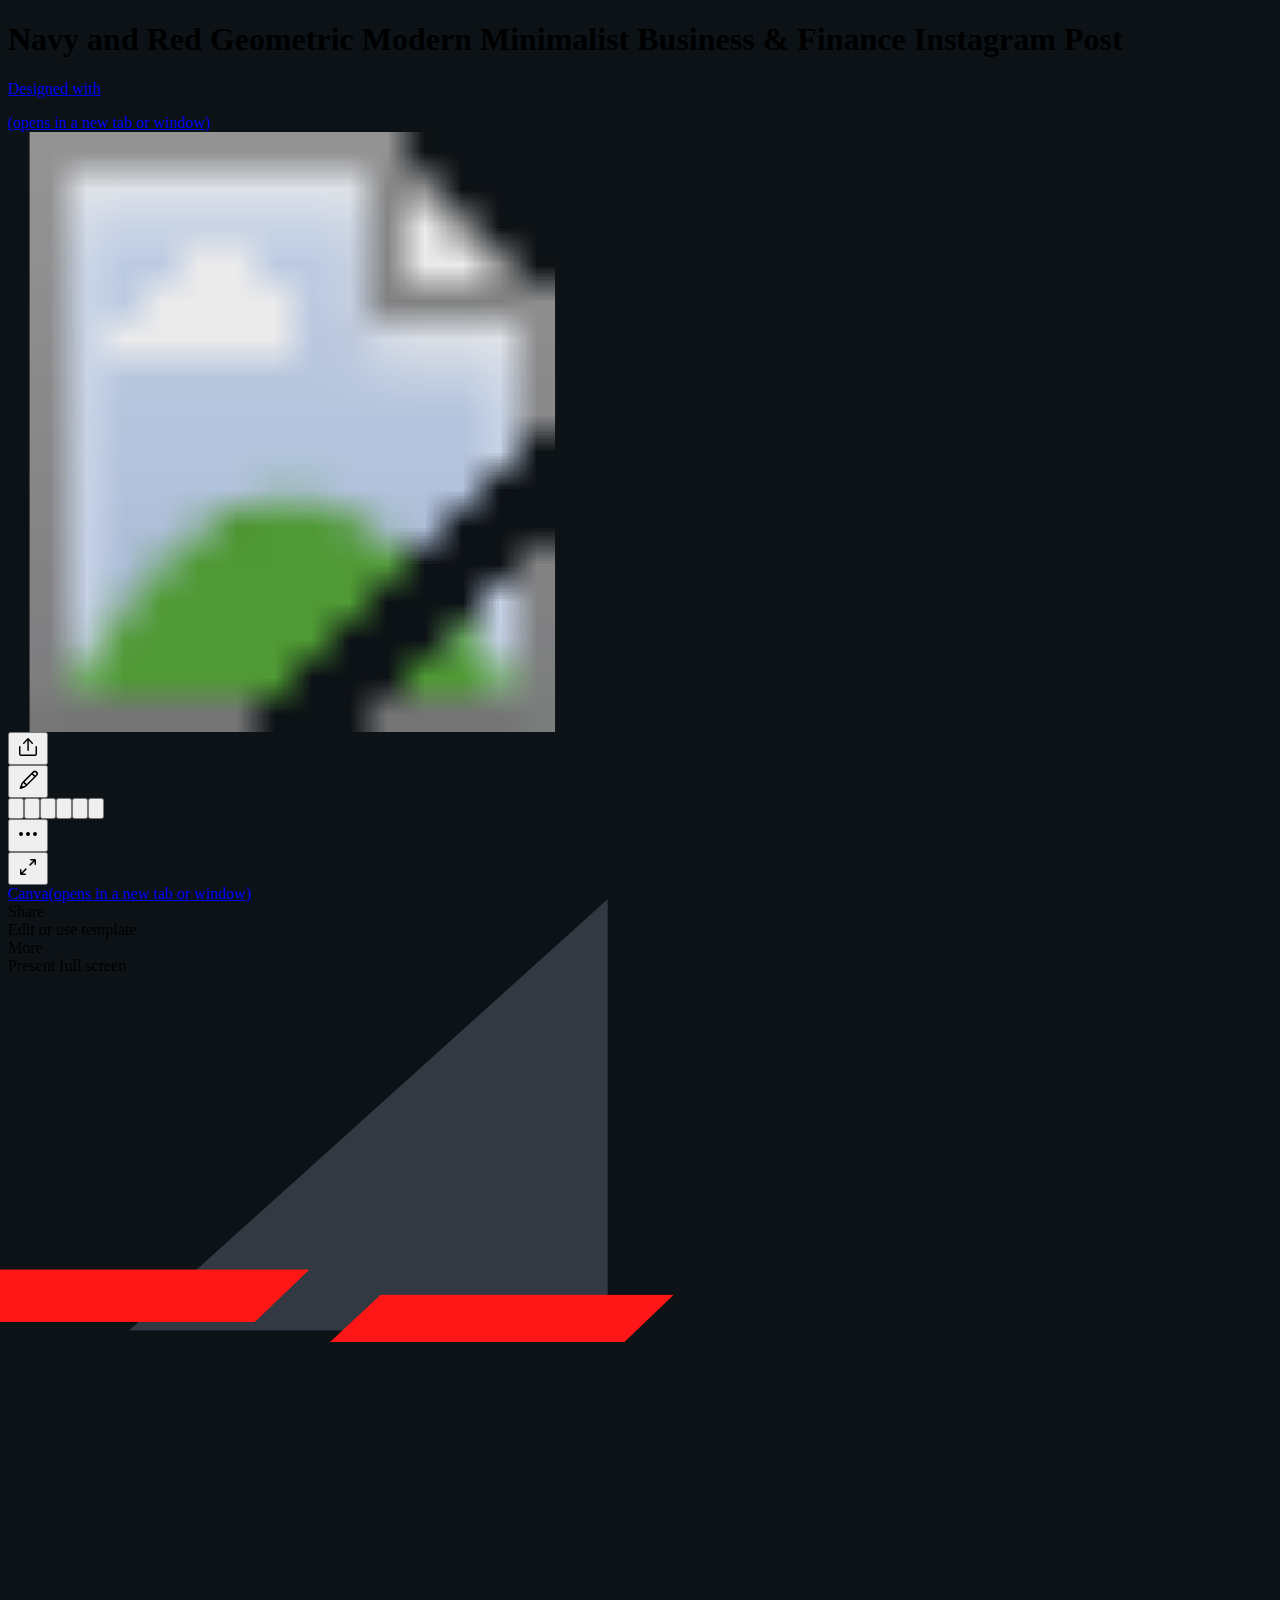
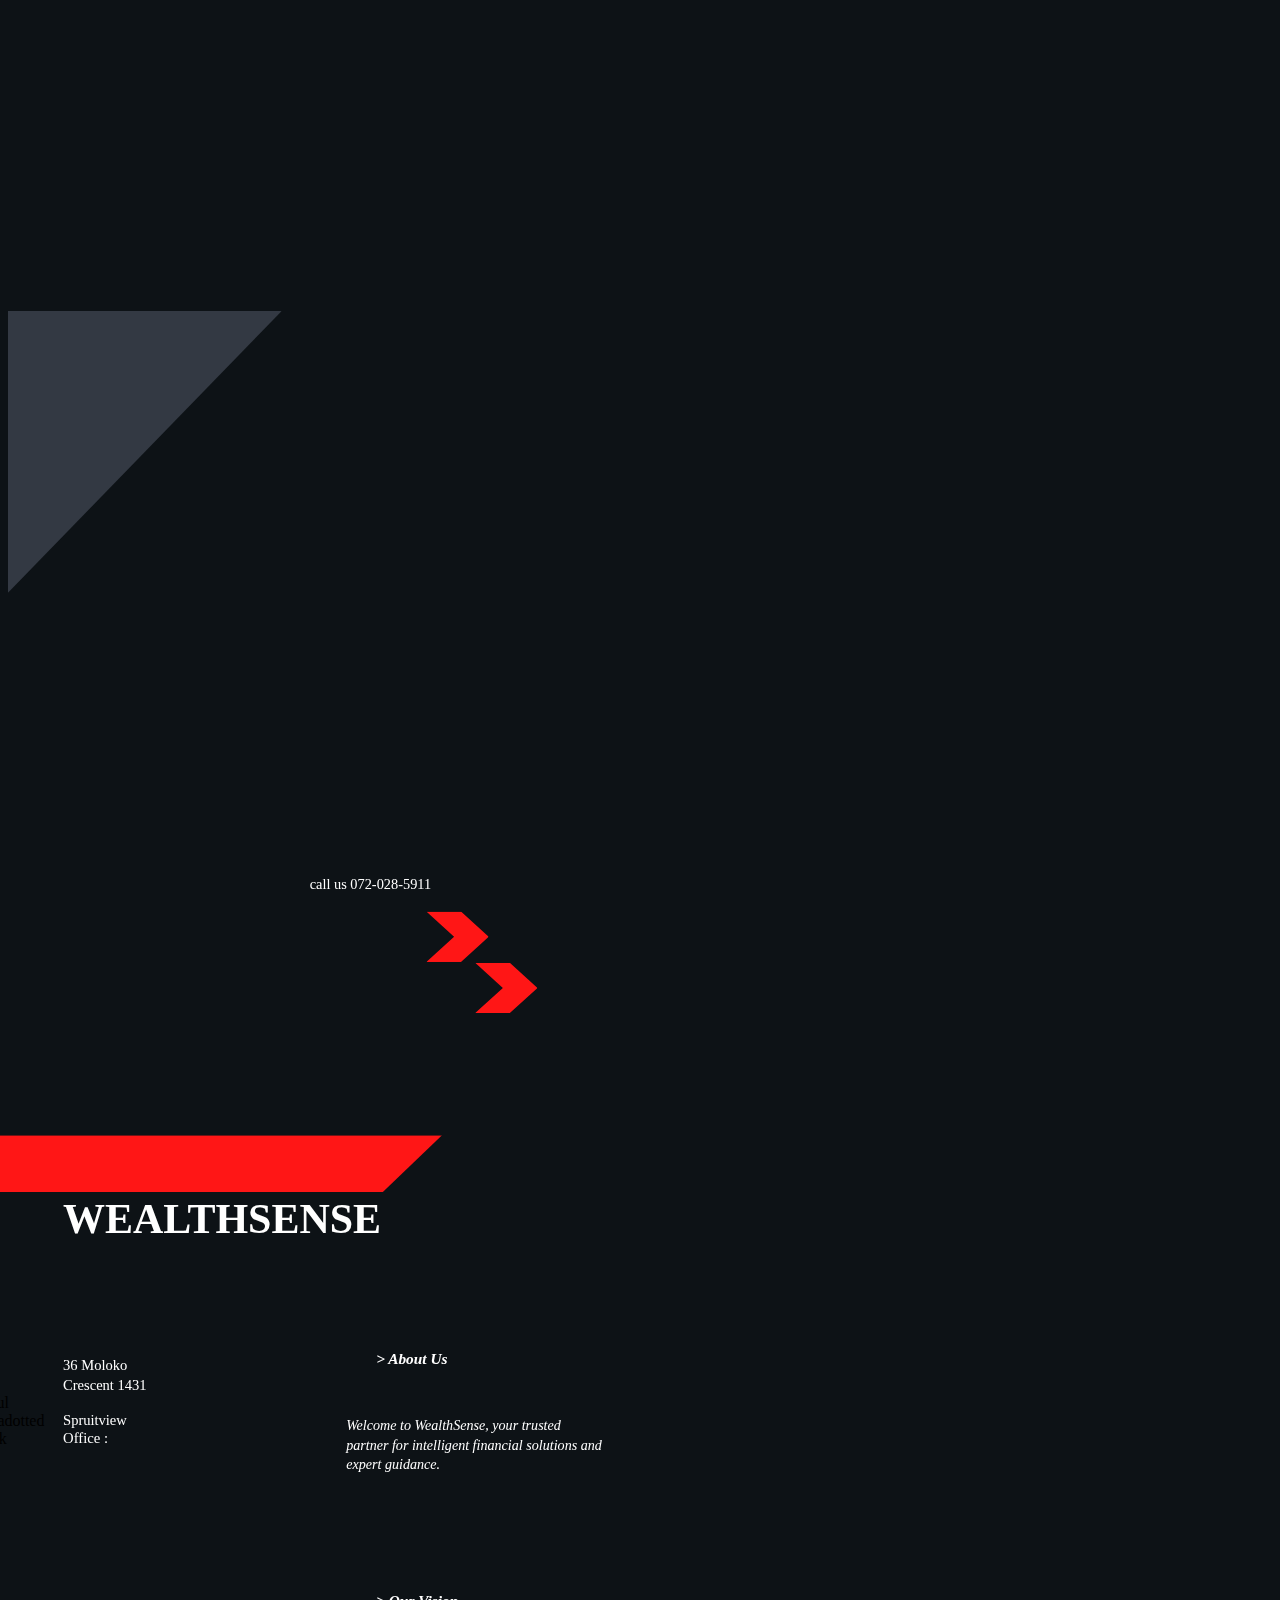
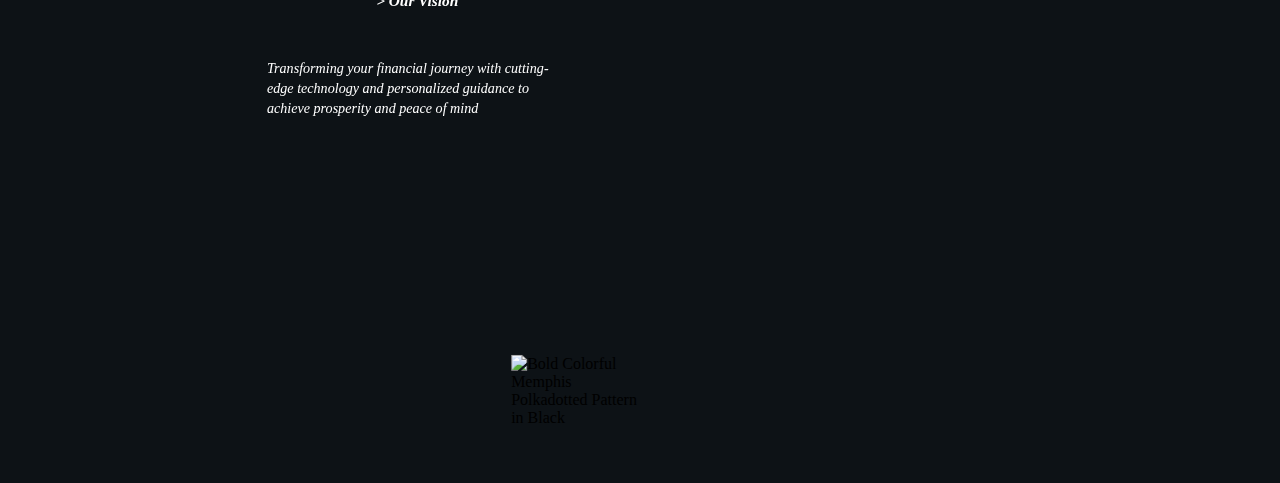
==== index.html @ 390e4ab5 "Add files via upload" ====
<!DOCTYPE html>
<!-- saved from url=(0068)https://www.canva.com/design/DAFn5UR82P0/UKFwJnbLaGI1c4XNG6k76w/view -->
<html dir="ltr" lang="en" class="EHoceA"><head><meta http-equiv="Content-Type" content="text/html; charset=UTF-8"><title>Navy and Red Geometric Modern Minimalist Business &amp; Finance Instagram Post </title><meta name="app-name" content="design_viewer"><meta name="viewport" content="width=device-width, initial-scale=1, viewport-fit=cover"><link href="./index_files/76807062684917cc.ltr.css" rel="stylesheet" integrity="sha512-ZLJF5uw8Rec/JNVsuNxOnohfGuWQgO1zj+aE0AQarfQAkGKAMqZpN5NKSnlufQfbWA/2Eh43gg02Hn5v/PPiWw==" crossorigin="anonymous"><link href="./index_files/static_font_4.ltr.css" rel="stylesheet"><link href="./index_files/73ecafec86953ed7.strings.js.download" rel="preload" as="script" crossorigin="anonymous" integrity="sha512-kjajF7jYcKv1RRQGlMx9ORIQi84QphMvOtU6mL0WaZYy6mzB59GPIcR9NLu+4O/nKAk6dH+s38EgZRN50LVQJA==" nonce=""><link href="./index_files/63411b88c589cf53.en.js.download" rel="preload" as="script" crossorigin="anonymous" integrity="sha512-Bu5c5apREhdlLmdWXd4BHIL8DyV42SgSheco61uyzvzjXg5hx3W6xY1QpGCqGGyfVFUHDbnPAl6f8+CcfAVY2w==" nonce=""><link href="./index_files/a6a61c5d25269114.runtime.js.download" rel="preload" as="script" crossorigin="anonymous" integrity="sha512-QehG9JbdWie+DI+b4XH1KX9JPzr4AZ+lyyseyZ6QOU40X97d3AxzgzhJP3WtiIDDC72q5JgOYnaLN4YF2QC3GQ==" nonce=""><link href="./index_files/d431c0e8890edbb3.vendor.js.download" rel="preload" as="script" crossorigin="anonymous" integrity="sha512-5goyGKZsDNLKrYl37GPQzhxSumm0ViNFEU9nACjb7IAIA0YbpmygYtfZt7VHEEvbu64Wbku4YqmA947B7U8Paw==" nonce=""><link href="./index_files/568dc36dc652dec3.vendor.js.download" rel="preload" as="script" crossorigin="anonymous" integrity="sha512-iZPHs1Yzfkde7BkMdMYgfrlJBslrpxxAEUzVM5b88SU5LOzWe/WQyRn09gmsBCPkQnPLff4M7NLhETXmH/lWTg==" nonce=""><link href="./index_files/94bf54d8ea5c4909.js.download" rel="preload" as="script" crossorigin="anonymous" integrity="sha512-kFiMB7x+PeI/9HAuPNi0q/X0kszAAUn035Kkl88sLCzqrl4CBFo71liQKPVybyTbqJrZe6W5hbqi4QlCrQ6KyQ==" nonce=""><meta name="referrer" content="strict-origin-when-cross-origin"><meta property="fb:app_id" content="525265914179580"><meta name="slack-app-id" content="A028R8CCLNR"><meta property="og:site_name" content="Canva"><meta property="og:title" content="Navy and Red Geometric Modern Minimalist Business &amp; Finance Instagram Post "><meta property="og:image" content="https://www.canva.com/design/DAFn5UR82P0/UKFwJnbLaGI1c4XNG6k76w/screen"><meta property="og:image:secure_url" content="https://www.canva.com/design/DAFn5UR82P0/UKFwJnbLaGI1c4XNG6k76w/screen"><meta property="og:image:width" content="1024"><meta property="og:image:height" content="1024"><meta property="og:url" content="https://www.canva.com/design/DAFn5UR82P0/UKFwJnbLaGI1c4XNG6k76w/view"><meta property="og:type" content="website"><meta name="twitter:card" content="summary_large_image"><meta name="twitter:site" content="@canva"><meta name="twitter:creator" content="@canva"><meta name="twitter:title" content="Navy and Red Geometric Modern Minimalist Business &amp; Finance Instagram Post "><meta name="robots" content="noindex, nofollow"><meta name="description" content="Check out this Instagram Post designed by Cebokuhle Dhlamini."><meta property="og:description" content="Check out this Instagram Post designed by Cebokuhle Dhlamini."><meta name="twitter:description" content="Check out this Instagram Post designed by Cebokuhle Dhlamini."><link rel="shortcut icon" href="https://static.canva.com/static/images/favicon-1.ico"><link rel="icon" href="https://static.canva.com/static/images/android-192x192-2.png" sizes="192x192"><link rel="apple-touch-icon" href="https://static.canva.com/static/images/apple-touch-120x120-1.png"><link rel="apple-touch-icon" href="https://static.canva.com/static/images/apple-touch-152x152-1.png" sizes="152x152"><link rel="apple-touch-icon" href="https://static.canva.com/static/images/apple-touch-167x167-1.png" sizes="167x167"><link rel="apple-touch-icon" href="https://static.canva.com/static/images/apple-touch-180x180-1.png" sizes="180x180"><link rel="stylesheet" type="text/css" href="./index_files/93b2feb9beb925e0.ltr.css"><link rel="stylesheet" type="text/css" href="./index_files/0916f309182b5768.ltr.css"><link rel="stylesheet" type="text/css" href="./index_files/cb45f58efd30f9cc.ltr.css"><link rel="stylesheet" type="text/css" href="./index_files/130764eaacff149f.ltr.css"><link rel="stylesheet" type="text/css" href="./index_files/b381596c72b5289b.ltr.css"><link rel="stylesheet" type="text/css" href="./index_files/575262ddfb56ce45.ltr.css"><link rel="stylesheet" type="text/css" href="./index_files/2eaddb78240606aa.ltr.css"><link rel="stylesheet" type="text/css" href="./index_files/1be00f282110ccb7.ltr.css"><link rel="stylesheet" type="text/css" href="./index_files/aadafbd545c495e7.ltr.css"><link rel="stylesheet" type="text/css" href="./index_files/525345be94d20169.ltr.css"><link rel="stylesheet" type="text/css" href="./index_files/23ff453b7bd72c08.ltr.css"><link rel="stylesheet" type="text/css" href="./index_files/c34c54ec26f3f048.ltr.css"><link rel="stylesheet" type="text/css" href="./index_files/638e8938c76a575e.ltr.css"><link rel="stylesheet" type="text/css" href="./index_files/18a6b349ce62fb85.ltr.css"><link rel="stylesheet" type="text/css" href="./index_files/2125476016da6bcd.ltr.css"><link rel="stylesheet" type="text/css" href="./index_files/0594386c13eae670.ltr.css"><link rel="stylesheet" type="text/css" href="./index_files/becd02171ee6c691.ltr.css"><link rel="stylesheet" type="text/css" href="./index_files/9936e4fe27cc0d4e.ltr.css"><link rel="stylesheet" type="text/css" href="./index_files/b81ccee57fffed43.ltr.css"><link rel="stylesheet" type="text/css" href="./index_files/9feb204880b09fef.ltr.css"><link rel="stylesheet" type="text/css" href="./index_files/189e12967f4b18a2.ltr.css"><style type="text/css"></style><style type="text/css"></style><link rel="stylesheet" type="text/css" href="./index_files/c330b8881e69563c.ltr.css"><link rel="stylesheet" href="./index_files/31ed695fc889d00593852e4078080fe8.css" id="fallback_fb"><link rel="preload" as="image" href="https://static.canva.com/web/images/9abc2241bf1479263a0a039f3d1e5b5c.svg"><link rel="preload" as="image" href="https://static.canva.com/web/images/3e78ef31f2928a74c6d7ba19b91d0570.svg"><link rel="preload" as="image" href="https://static.canva.com/web/images/3a05dbf1cdd156fcd1677a0b444cc36f.svg"><link rel="preload" as="image" href="https://static.canva.com/web/images/0483f2b648dcc986d01385062052ae1c.svg"><link rel="preload" as="image" href="https://static.canva.com/web/images/8777e8ed572c4159d71b08cca2972b15.svg"><link rel="preload" as="image" href="https://static.canva.com/web/images/aba10b640f15bb01b8e5f0b804eefc7f.svg"><link rel="preload" as="image" href="https://static.canva.com/web/images/e5c5a4d109aeb5234e4405032dfd4800.svg"><script type="text/javascript" async="" src="./index_files/js" nonce=""></script><script type="text/javascript" async="" src="./index_files/analytics.js.download" nonce=""></script><script id="gtm-plugin-script-tag" src="./index_files/gtm.js.download" async=""></script></head><body class="theme dark PEOsPw" style="background-color: rgb(13, 18, 22);"><div class="NqU4Yg" style="z-index: 5;"><div class="_9HetvA"><div class="theme dark"><div class="GddRww Eng2TQ" style="transition: transform 300ms ease-in-out 0s, opacity 300ms ease-in 0s; opacity: 0;"></div></div></div></div><script nonce="">document.body.classList.replace('adaptive', window.matchMedia('(prefers-color-scheme: dark)').matches ? 'dark' : 'light');</script><div id="root"><div class="yIDCqA"><div class="_6tHCnw"><div role="navigation"><div class="raJUhg gOOgWA lZmBpg _5zXXYw"><div class="_pFsfA"><div class="_1D587g TcGaFA"><h1 class="fT3APQ _2xcaIA ZSdr0w fM_HdA GHIRjw">Navy and Red Geometric Modern Minimalist Business &amp; Finance Instagram Post </h1><a class="kTpJSQ aiE6Dw qN_0PQ" href="https://www.canva.com/" draggable="false" target="_blank" rel="noopener"><p class="_5RSqIg _2xcaIA _5Ob_nQ fM_HdA">Designed with</p><span aria-label="Canva" class="qjgM1Q"><span class="_8aslVA"><img src="./index_files/856bac30504ecac8dbd38dbee61de1f1.svg" alt="" role="presentation"></span></span><span class="_pFsfA">(opens in a new tab or window)</span></a></div></div></div></div><main class="ulb0hg" aria-label="Standard view"><div class="duKtQA CsYORQ _6n__g" id="__a11yId9"><div class="FQgJpw"><div class="NqU4Yg" style="z-index: 1;"><div class="_9HetvA"><div class="theme dark"><div class="LIVYXQ"><div class="Niie_Q"><div class="_4iKiqA pQuB_Q"><div class="VqmuJg"><div class="zyDuXg" role="none"><div class="zBOvDA"><div class="hXNeYw"><div role="none" class="Hf9i9w"><div tabindex="-1" class="_uA7_w"><div class="yUZqig"><div class="JqqAIg" role="none"><div class="_0o7QeQ" style="width: 600px; height: 600px;"><div class="_8jGYJw" style="width: 600px; height: 600px;"><div class="fMSICA h517IA" aria-hidden="false"><div class="_5yhCRQ"><div class="ikoUig" style="width: 600px; height: 600px;"><div class="lPUAQA"><div class="cX4FAw" style="width: 600px; height: 600px;"><div class="zVYp3w"><div class="pTC3Qw" lang="en" style="width: 600px; height: 600px;"><div class="sx_H3w"><div class="a26Xuw"><div class="fbzKiw" style="background: rgb(51, 57, 67);"></div><div class="PcHy7w"><div class="uk_25A Ty61NA"><div class="Izwocg" style="width: 900.563px; height: 600px; transform: translate(-165.951px, 0px) rotate(0deg);"><svg class="vxNhlg" viewBox="0 0 1600 1067" preserveAspectRatio="none" role="img" aria-label="Business"><defs><filter id="filter__id7_595d5b6464006432640000646400" color-interpolation-filters="sRGB"><fecomponenttransfer><fefuncr type="linear" slope="1" intercept="-0.055"></fefuncr><fefuncg type="linear" slope="1" intercept="-0.055"></fefuncg><fefuncb type="linear" slope="1" intercept="-0.055"></fefuncb></fecomponenttransfer><fecomponenttransfer><fefuncr type="linear" slope="0.958" intercept="0.02100000000000002"></fefuncr><fefuncg type="linear" slope="0.958" intercept="0.02100000000000002"></fefuncg><fefuncb type="linear" slope="0.958" intercept="0.02100000000000002"></fefuncb></fecomponenttransfer><fecolormatrix type="matrix" values="0.937774 0.054845999999999985 0.007379999999999998 0 0 0.02777399999999999 0.964846 0.007379999999999998 0 0 0.02777399999999999 0.054845999999999985 0.9173800000000001 0 0 0 0 0 1 0"></fecolormatrix></filter></defs><image crossorigin="anonymous" filter="url(#filter__id7_595d5b6464006432640000646400)" xlink:href="https://media-public.canva.com/NGyzo/MAEl3SNGyzo/1/s2.jpg" width="1600" height="1067"></image></svg></div></div></div></div></div><div style="position: absolute; top: 60px; left: 60px; width: 480px; height: 480px;"></div><div class="DF_utQ _0xkaeQ" style="width: 431.732px; height: 479.076px; transform: translate(144.468px, 143.344px) rotate(-90deg);"><div style="position: absolute; top: 0px; left: 0px; transform: scale(0.555556); transform-origin: 0px 0px; height: 862.336px; width: 777.118px;"><div class="hWv4NA" style="width: 777.118px; height: 862.336px; margin-left: 0px; margin-top: 0px;"><div class="bFnJ2A" style="clip-path: path(&quot;M 1274.46 1414.21 L 0 1414.21 L 0 0 L 1274.46 1414.21&quot;); background: rgb(51, 57, 67); width: 1274.46px; height: 1414.21px; transform: scale(0.609764, 0.609764); transform-origin: 0px 0px;"></div></div></div></div><div class="DF_utQ _0xkaeQ" style="width: 343.973px; height: 47.6269px; transform: translate(322.063px, 83.4811px) rotate(7.10543e-15deg);"><div style="position: absolute; top: 0px; left: 0px; transform: scale(0.555556); transform-origin: 0px 0px; height: 85.7283px; width: 619.152px;"><div class="hWv4NA" style="width: 619.152px; height: 85.7283px; margin-left: 0px; margin-top: 0px;"><div class="bFnJ2A" style="clip-path: path(&quot;M 3097.8 0 L 715.06 0 L 536.355 0.6 L 0 502.3 L 3104.44 502.3 L 3627.74 0 L 3097.8 0&quot;); background: rgb(255, 22, 22); width: 3627.74px; height: 502.3px; transform: scale(0.170672, 0.170672); transform-origin: 0px 0px;"></div></div></div></div><div class="DF_utQ _0xkaeQ" style="width: 474.587px; height: 52.6767px; transform: translate(-172.921px, 10.3358px) rotate(7.10543e-15deg);"><div style="position: absolute; top: 0px; left: 0px; transform: scale(0.555556); transform-origin: 0px 0px; height: 94.818px; width: 854.257px;"><div class="hWv4NA" style="width: 854.257px; height: 94.818px; margin-left: 0px; margin-top: 0px;"><div class="bFnJ2A" style="clip-path: path(&quot;M 3993.34 0 L 781.972 0 L 541.119 0.6 L 0 502.3 L 4002.14 502.3 L 4525.44 0 L 3993.34 0&quot;); background: rgb(255, 22, 22); width: 4525.44px; height: 502.3px; transform: scale(0.188768, 0.188768); transform-origin: 0px 0px;"></div></div></div></div><div class="DF_utQ _0xkaeQ" style="width: 385.921px; height: 600px; transform: translate(0px, 0px); opacity: 0.83;"><div class="Zp7NQw"><div class="a26Xuw"><div class="PcHy7w"><div class="uk_25A Ty61NA"><div class="Izwocg" style="width: 508.853px; height: 1288.24px; transform: translate(-122.933px, -195.346px) rotate(0deg);"><img class="_7_i_XA" crossorigin="anonymous" src="./index_files/s2.png" draggable="false" alt="Drop Shadow" style="object-fit: fill;"></div></div></div></div></div></div><div class="DF_utQ _0xkaeQ" style="width: 281.774px; height: 273.755px; transform: translate(-4.0092px, 4.0092px) rotate(90deg);"><div style="position: absolute; top: 0px; left: 0px; transform: scale(0.555556); transform-origin: 0px 0px; height: 492.76px; width: 507.193px;"><div class="hWv4NA" style="width: 507.193px; height: 492.76px; margin-left: 0px; margin-top: 0px;"><div class="bFnJ2A" style="clip-path: path(&quot;M 1110.5 1078.9 L 0 1078.9 L 0 0 L 1110.5 1078.9&quot;); background: rgb(51, 57, 67); width: 1110.5px; height: 1078.9px; transform: scale(0.456724, 0.456724); transform-origin: 0px 0px;"></div></div></div></div><div class="DF_utQ _0xkaeQ" style="width: 524.582px; height: 57.065px; transform: translate(-90.5572px, 550.157px) rotate(7.10543e-15deg);"><div style="position: absolute; top: 0px; left: 0px; transform: scale(0.555556); transform-origin: 0px 0px; height: 102.717px; width: 944.247px;"><div class="hWv4NA" style="width: 944.247px; height: 102.717px; margin-left: 0px; margin-top: 0px;"><div class="bFnJ2A" style="clip-path: path(&quot;M 4085.17 0 L 788.833 0 L 541.608 0.6 L 0 502.3 L 4094.2 502.3 L 4617.5 0 L 4085.17 0&quot;); background: rgb(255, 22, 22); width: 4617.5px; height: 502.3px; transform: scale(0.204493, 0.204493); transform-origin: 0px 0px;"></div></div></div></div><div class="DF_utQ _0xkaeQ" style="width: 62.3406px; height: 50.3338px; transform: translate(418.36px, 269.613px);"><div style="position: absolute; top: 0px; left: 0px; transform: scale(0.555556); transform-origin: 0px 0px; height: 90.6009px; width: 112.213px;"><div class="hWv4NA" style="width: 112.213px; height: 90.6009px; margin-left: 0px; margin-top: 0px;"><div class="bFnJ2A" style="clip-path: path(&quot;M 277.8 0 L 270.9 0 L 222.2 0 L 0 0 L 222.2 201.9 L 0 403.7 L 222.2 403.7 L 270.9 403.7 L 277.8 403.7 L 500 201.9 L 277.8 0&quot;); background: rgb(255, 22, 22); width: 500px; height: 403.7px; transform: scale(0.224426, 0.224426); transform-origin: 0px 0px;"></div></div></div></div><div class="DF_utQ _0xkaeQ" style="width: 62.3406px; height: 50.3338px; transform: translate(467.157px, 270.718px);"><div style="position: absolute; top: 0px; left: 0px; transform: scale(0.555556); transform-origin: 0px 0px; height: 90.6009px; width: 112.213px;"><div class="hWv4NA" style="width: 112.213px; height: 90.6009px; margin-left: 0px; margin-top: 0px;"><div class="bFnJ2A" style="clip-path: path(&quot;M 277.8 0 L 270.9 0 L 222.2 0 L 0 0 L 222.2 201.9 L 0 403.7 L 222.2 403.7 L 270.9 403.7 L 277.8 403.7 L 500 201.9 L 277.8 0&quot;); background: rgb(255, 22, 22); width: 500px; height: 403.7px; transform: scale(0.224426, 0.224426); transform-origin: 0px 0px;"></div></div></div></div><div class="DF_utQ _0xkaeQ" style="width: 225.215px; height: 16.9151px; transform: translate(301.667px, 99.8454px);"><div class="aF9o6Q _0yZ6Qg XfBqww" style="writing-mode: horizontal-tb; width: 523.563px; height: 39.3228px; transform: scale(0.430159, 0.430159); transform-origin: 0px 0px;"><div lang="en" class="_01bRbw S9bRfA xjeqXQ" style="transform: translate(0px, -3.33859px);"><p class="sF7BEQ js_WLw DWOR5A" style="font-family: &quot;YAFdJhmdIMM 0&quot;, _fb_, auto; font-size: 33.3859px; color: rgb(255, 255, 255); line-height: 46px; letter-spacing: 0em; --para-spacing: 0; text-transform: none; --head-indent: 0; --numeric-list-marker: none; list-style-type: none;"><span class="WdYUQQ" style="font-weight: 400; font-style: normal; color: rgb(255, 255, 255); text-decoration: none;">call us</span><span class="WdYUQQ HyB_JA" style="font-weight: 400; font-style: normal; color: rgb(255, 255, 255); text-decoration: none;">  </span><span class="WdYUQQ" style="font-weight: 400; font-style: normal; color: rgb(255, 255, 255); text-decoration: none;">072-028-5911</span></p></div></div></div><div class="DF_utQ _0xkaeQ" style="width: 330.854px; height: 50.0067px; transform: translate(55.0667px, 289.551px);"><div class="aF9o6Q _0yZ6Qg XfBqww" style="writing-mode: horizontal-tb; width: 878.105px; height: 132.721px; transform: scale(0.376782, 0.376782); transform-origin: 0px 0px;"><div lang="en" class="_01bRbw S9bRfA xjeqXQ" style="transform: translate(0px, -11.1397px);"><p class="sF7BEQ LvJyfQ DWOR5A" style="font-family: &quot;YAFdJhmxbVQ 0&quot;, _fb_, auto; font-size: 111.397px; color: rgb(255, 255, 255); line-height: 155px; letter-spacing: 0em; --para-spacing: 0; text-transform: uppercase; --head-indent: 0; --numeric-list-marker: none; list-style-type: none;"><span class="WdYUQQ HyB_JA" style="font-weight: 700; font-style: normal; color: rgb(255, 255, 255); text-decoration: none;"> </span><span class="WdYUQQ" style="font-weight: 700; font-style: normal; color: rgb(255, 255, 255); text-decoration: none;">WealthSense</span></p></div></div></div><div class="DF_utQ _0xkaeQ" style="width: 161.277px; height: 18.0571px; transform: translate(368.221px, 362px);"><div class="aF9o6Q _0yZ6Qg XfBqww" style="writing-mode: horizontal-tb; width: 351.212px; height: 39.3228px; transform: scale(0.459202, 0.459202); transform-origin: 0px 0px;"><div lang="en" class="_01bRbw S9bRfA xjeqXQ" style="transform: translate(0px, -3.33859px);"><p class="sF7BEQ js_WLw DWOR5A" style="font-family: &quot;YAFdJhmdIMM 0&quot;, _fb_, auto; font-size: 33.3859px; color: rgb(255, 255, 255); line-height: 46px; letter-spacing: 0em; --para-spacing: 0; text-transform: none; --head-indent: 0; --numeric-list-marker: none; list-style-type: none;"><span class="WdYUQQ" style="font-weight: 800; font-style: italic; color: rgb(255, 255, 255); text-decoration: none;">&gt; About Us</span></p></div></div></div><div class="DF_utQ _0xkaeQ" style="width: 258.049px; height: 56.4158px; transform: translate(338.133px, 380.057px);"><div class="aF9o6Q _0yZ6Qg XfBqww" style="writing-mode: horizontal-tb; width: 561.951px; height: 122.856px; transform: scale(0.459202, 0.459202); transform-origin: 0px 0px;"><div lang="en" class="_01bRbw S9bRfA xjeqXQ" style="transform: translate(0px, -3.07193px);"><p class="sF7BEQ js_WLw DWOR5A" style="font-family: &quot;YAFdJhmdIMM 0&quot;, _fb_, auto; font-size: 30.7193px; color: rgb(255, 255, 255); line-height: 43px; letter-spacing: 0em; --para-spacing: 0; text-transform: none; --head-indent: 0; --numeric-list-marker: none; list-style-type: none;"><span class="WdYUQQ" style="font-weight: 400; font-style: italic; color: rgb(255, 255, 255); text-decoration: none;">Welcome to WealthSense, your trusted partner for intelligent financial solutions and expert guidance.</span></p></div></div></div><div class="DF_utQ _0xkaeQ" style="width: 161.277px; height: 18.0571px; transform: translate(368.221px, 466.169px);"><div class="aF9o6Q _0yZ6Qg XfBqww" style="writing-mode: horizontal-tb; width: 351.212px; height: 39.3228px; transform: scale(0.459202, 0.459202); transform-origin: 0px 0px;"><div lang="en" class="_01bRbw S9bRfA xjeqXQ" style="transform: translate(0px, -3.33859px);"><p class="sF7BEQ js_WLw DWOR5A" style="font-family: &quot;YAFdJhmdIMM 0&quot;, _fb_, auto; font-size: 33.3859px; color: rgb(255, 255, 255); line-height: 46px; letter-spacing: 0em; --para-spacing: 0; text-transform: none; --head-indent: 0; --numeric-list-marker: none; list-style-type: none;"><span class="WdYUQQ" style="font-weight: 800; font-style: italic; color: rgb(255, 255, 255); text-decoration: none;">&gt; Our Vision</span></p></div></div></div><div class="DF_utQ _0xkaeQ" style="width: 298.446px; height: 56.4158px; transform: translate(258.998px, 485.193px);"><div class="aF9o6Q _0yZ6Qg XfBqww" style="writing-mode: horizontal-tb; width: 649.922px; height: 122.856px; transform: scale(0.459202, 0.459202); transform-origin: 0px 0px;"><div lang="en" class="_01bRbw S9bRfA xjeqXQ" style="transform: translate(0px, -3.07193px);"><p class="sF7BEQ js_WLw DWOR5A" style="font-family: &quot;YAFdJhmdIMM 0&quot;, _fb_, auto; font-size: 30.7193px; color: rgb(255, 255, 255); line-height: 43px; letter-spacing: 0em; --para-spacing: 0; text-transform: none; --head-indent: 0; --numeric-list-marker: none; list-style-type: none;"><span class="WdYUQQ" style="font-weight: 400; font-style: italic; color: rgb(255, 255, 255); text-decoration: none;">Transforming your financial journey with cutting-edge technology and personalized guidance to achieve prosperity and peace of mind</span></p></div></div></div><div class="DF_utQ _0xkaeQ" style="width: 97.2923px; height: 57.1504px; transform: translate(55.0667px, 91.8003px);"><div class="aF9o6Q _0yZ6Qg XfBqww" style="writing-mode: horizontal-tb; width: 223.563px; height: 131.323px; transform: scale(0.43519, 0.43519); transform-origin: 0px 0px;"><div lang="en" class="_01bRbw S9bRfA xjeqXQ" style="transform: translate(0px, -3.33859px);"><p class="sF7BEQ LvJyfQ DWOR5A" style="font-family: &quot;YAFdJhmdIMM 0&quot;, _fb_, auto; font-size: 33.3859px; color: rgb(255, 255, 255); line-height: 46px; letter-spacing: 0em; --para-spacing: 0; text-transform: none; --head-indent: 0; --numeric-list-marker: none; list-style-type: none;"><span class="WdYUQQ" style="font-weight: 400; font-style: normal; color: rgb(255, 255, 255); text-decoration: none;">36 Moloko Crescent</span><span class="WdYUQQ HyB_JA" style="font-weight: 400; font-style: normal; color: rgb(255, 255, 255); text-decoration: none;">  </span><span class="WdYUQQ" style="font-weight: 400; font-style: normal; color: rgb(255, 255, 255); text-decoration: none;">1431</span></p><p class="sF7BEQ LvJyfQ DWOR5A" style="font-family: &quot;YAFdJhmdIMM 0&quot;, _fb_, auto; font-size: 33.3859px; color: rgb(255, 255, 255); line-height: 46px; letter-spacing: 0em; --para-spacing: 0; text-transform: none; --head-indent: 0; --numeric-list-marker: none; list-style-type: none;"><span class="WdYUQQ" style="font-weight: 400; font-style: normal; color: rgb(255, 255, 255); text-decoration: none;">Spruitview</span></p></div></div></div><div class="DF_utQ _0xkaeQ" style="width: 230.592px; height: 17.3189px; transform: translate(55.0667px, 74.4815px);"><div class="aF9o6Q _0yZ6Qg XfBqww" style="writing-mode: horizontal-tb; width: 523.563px; height: 39.3228px; transform: scale(0.440428, 0.440428); transform-origin: 0px 0px;"><div lang="en" class="_01bRbw S9bRfA xjeqXQ" style="transform: translate(0px, -3.33859px);"><p class="sF7BEQ LvJyfQ DWOR5A" style="font-family: &quot;YAFdJhmdIMM 0&quot;, _fb_, auto; font-size: 33.3859px; color: rgb(255, 255, 255); line-height: 46px; letter-spacing: 0em; --para-spacing: 0; text-transform: none; --head-indent: 0; --numeric-list-marker: none; list-style-type: none;"><span class="WdYUQQ" style="font-weight: 400; font-style: normal; color: rgb(255, 255, 255); text-decoration: none;">Office :</span></p></div></div></div><div class="DF_utQ _0xkaeQ" style="width: 72.2305px; height: 59.8918px; transform: translate(-35.7153px, 20.5066px);"><div class="Zp7NQw"><div class="a26Xuw"><div class="PcHy7w"><div class="uk_25A Ty61NA"><div class="Izwocg" style="width: 140.924px; height: 141.956px; transform: translate(-68.6932px, -5.68434e-14px) rotate(0deg);"><img class="dMHlHA" crossorigin="anonymous" src="blob:https://www.canva.com/1914854d-442f-4510-9b34-dbd79735a8ec" draggable="false" alt="Bold Colorful Memphis Polkadotted Pattern in Black"></div></div></div></div></div></div><div class="DF_utQ _0xkaeQ" style="width: 65.3062px; height: 54.1503px; transform: translate(565.24px, 521.863px);"><div class="Zp7NQw"><div class="a26Xuw"><div class="PcHy7w"><div class="uk_25A Ty61NA"><div class="Izwocg" style="width: 127.414px; height: 128.348px; transform: translate(-62.108px, -4.26326e-14px) rotate(0deg);"><img class="dMHlHA" crossorigin="anonymous" src="blob:https://www.canva.com/d7b9ef36-e354-49dd-8773-aa0eb733b3d9" draggable="false" alt="Bold Colorful Memphis Polkadotted Pattern in Black"></div></div></div></div></div></div></div></div></div><div class="VhILyg NowIig" style="width: 600px; height: 600px; margin: 0px;"></div></div></div></div></div></div></div></div></div></div></div></div></div></div></div></div></div><div class="sVPffA QniMkg v4sh8w M70QQA"></div><div class="vbAyBg"><div class="F3ebtg v4sh8w M70QQA"><div class="jwERRA"></div><div class="_71MIxw"></div><div class="IEdrbA _7gUPPg APVgbw"><div class="l13rYA qhi1_g"><div class=""><div class="_8VoL_g"><button class="_1QoxDw Qkd66A tYI0Vw o4TrkA VvwWbQ Eph8Hg cclg9A YPTJew Qkd66A tYI0Vw HySjhA cwOZMg zQlusQ uRvRjQ pgaA2w h0eHNA" type="button" aria-label="Share" aria-expanded="false"><span class="TcNIhA"><span aria-hidden="true" class="NA_Img dkWypw"><svg width="24" height="24" viewBox="0 0 24 24" xmlns="http://www.w3.org/2000/svg"><path d="M4.5 11.75V19a.5.5 0 0 0 .5.5h14a.5.5 0 0 0 .5-.5v-7.25a.75.75 0 1 1 1.5 0V19a2 2 0 0 1-2 2H5a2 2 0 0 1-2-2v-7.25a.75.75 0 1 1 1.5 0Zm8.323-6.19v9.69a.75.75 0 0 1-1.5 0l-.001-9.69-3.037 3.215a.751.751 0 0 1-1.062-1.06l4.318-4.495a.751.751 0 0 1 1.062 0l4.18 4.495a.749.749 0 1 1-1.06 1.06l-2.9-3.216Z" fill="currentColor" fill-rule="nonzero"></path></svg></span></span></button></div></div><div class="xKFbPg f0sgBw"><div class=""><div class="_8VoL_g"><button id="__a11yId12" class="_1QoxDw Qkd66A tYI0Vw o4TrkA VvwWbQ Eph8Hg cclg9A YPTJew Qkd66A tYI0Vw HySjhA cwOZMg zQlusQ uRvRjQ pgaA2w h0eHNA" type="button" aria-label="Edit or use template" aria-expanded="false" aria-haspopup="menu" role="button"><span class="TcNIhA"><span aria-hidden="true" class="NA_Img dkWypw"><svg xmlns="http://www.w3.org/2000/svg" width="24" height="24" viewBox="0 0 24 24"><path fill="currentColor" d="m6.1 17.8.73.73 1.3-.49a4.5 4.5 0 0 0 1.48-.91L7.5 15.01c-.4.43-.7.94-.91 1.48L6.1 17.8zm2.46-3.85 2.12 2.12 7.39-7.4-2.12-2.11-7.4 7.4zM17 5.5l2.12 2.12.83-.83a1.5 1.5 0 0 0-2.12-2.12L17 5.5zm4.01-1.9a3 3 0 0 1 0 4.25L10.8 18.07a6 6 0 0 1-2.14 1.38l-4 1.49a.75.75 0 0 1-.97-.97l1.5-4a6 6 0 0 1 1.37-2.15L16.78 3.61a3 3 0 0 1 4.24 0z"></path></svg></span></span></button></div></div></div></div><div class="l13rYA qhi1_g"><div class="fD7_zw DsxBbw" role="group"><span class="_8jKyuQ"><span class="eS3gPQ W8jZBQ"><button class="_1QoxDw o4TrkA CA2Rbg cwOZMg zQlusQ uRvRjQ M0ylpQ" type="button" aria-label="Perform ❤️ reaction" aria-pressed="false"><span class="yByonw FPw0Ug"><span class="yByonw _7ROpvw"><svg viewBox="0 0 24 24" class="U7joaw" aria-label="❤"><path d="M23.9,7.9c0-3.6-2.9-6.6-6.6-6.6c-2.2,0-4.2,1.1-5.3,2.8c-1.2-1.7-3.1-2.8-5.3-2.8C3,1.3,0.1,4.3,0.1,7.9
      c0,0.5,0.1,1,0.2,1.5C1.2,15.1,7.5,21,12,22.7c4.5-1.6,10.8-7.6,11.7-13.3C23.9,8.9,23.9,8.4,23.9,7.9z" fill="#dd2e44"></path><path class="PgGTHw" d="M20.3,16.6c0.6,0.2,1.1,0.4,1.7,0.6c0.3,0.1,0.4,0.3,0.5,0.5c0.1,0.3-0.1,0.6-0.5,0.7
      c-0.7,0.3-1.5,0.6-2.2,0.8c-0.2,0.1-0.2,0.1-0.3,0.3c-0.3,0.7-0.5,1.5-0.8,2.2c-0.1,0.4-0.3,0.5-0.6,0.5c-0.3,0-0.5-0.2-0.6-0.5
      c-0.2-0.5-0.3-0.9-0.5-1.4c-0.3-1-0.3-1-1.3-1.4c-0.5-0.2-1-0.4-1.5-0.5c-0.3-0.1-0.5-0.3-0.5-0.6c0-0.3,0.2-0.5,0.5-0.6
      c0.7-0.3,1.5-0.6,2.2-0.8c0.1-0.1,0.2-0.1,0.3-0.3c0.3-0.7,0.5-1.5,0.8-2.2c0.1-0.3,0.3-0.5,0.6-0.5c0.3,0,0.5,0.2,0.6,0.5
      c0.3,0.7,0.5,1.4,0.8,2.1c0.1,0.2,0.2,0.3,0.4,0.4C20,16.5,20.1,16.6,20.3,16.6z" fill="#fcca58"></path><path class="ECHGyA" d="M7.1,10.1c0,0.2-0.1,0.4-0.4,0.5C6.3,10.7,6,10.9,5.6,11c-0.1,0-0.2,0.1-0.3,0.3c-0.1,0.4-0.3,0.7-0.4,1.1
      c-0.1,0.3-0.3,0.5-0.6,0.4c-0.2,0-0.4-0.2-0.5-0.4c-0.1-0.4-0.3-0.7-0.4-1.1c0-0.1-0.1-0.2-0.2-0.2c-0.4-0.1-0.7-0.3-1.1-0.4
      c-0.3-0.1-0.4-0.3-0.4-0.5c0-0.3,0.1-0.4,0.4-0.6c0.4-0.1,0.8-0.3,1.1-0.4C3.3,9,3.4,9,3.4,8.9c0.1-0.4,0.3-0.7,0.4-1.1
      c0.1-0.3,0.3-0.4,0.5-0.4c0.2,0,0.4,0.1,0.5,0.4c0.1,0.4,0.3,0.7,0.4,1.1C5.4,9,5.5,9,5.6,9.1C6,9.2,6.3,9.4,6.7,9.5
      C7,9.6,7.1,9.8,7.1,10.1z" fill="#fcca58"></path><path class="UYeOvQ" d="M19,2.7c0,0.2-0.1,0.4-0.3,0.4c-0.3,0.1-0.6,0.2-0.9,0.3c-0.1,0-0.2,0.1-0.2,0.2c-0.1,0.3-0.2,0.6-0.3,0.9
      c-0.1,0.2-0.3,0.4-0.5,0.4c-0.2,0-0.4-0.1-0.5-0.4C16.1,4.3,16,4,15.9,3.6c0-0.1-0.1-0.2-0.2-0.2c-0.3-0.1-0.6-0.2-0.9-0.3
      c-0.2-0.1-0.3-0.2-0.3-0.4c0-0.2,0.1-0.4,0.3-0.5c0.3-0.1,0.6-0.2,0.9-0.4c0.1,0,0.2-0.1,0.2-0.2C16,1.4,16.1,1,16.3,0.7
      c0.1-0.2,0.2-0.3,0.5-0.3c0.2,0,0.4,0.1,0.5,0.3c0.1,0.3,0.2,0.6,0.3,0.9c0,0.1,0.1,0.2,0.2,0.2C18,2,18.3,2.1,18.7,2.2
      C18.9,2.3,19,2.5,19,2.7z" fill="#fcca58"></path></svg></span></span></button></span></span><span class="_8jKyuQ"><span class="eS3gPQ W8jZBQ"><button class="_1QoxDw o4TrkA CA2Rbg cwOZMg zQlusQ uRvRjQ M0ylpQ" type="button" aria-label="Perform 👍 reaction" aria-pressed="false"><span class="yByonw FPw0Ug"><span class="yByonw _7ROpvw"><svg viewBox="0 0 24 24" class="U7joaw" aria-label="👍"><path d="M23.1 11C22.2 8.1 18 8.3 12.1 8.2C11.1 8.2 11.7 7 12 4.4C12.2 2.7 11.1 0.1 9.3 0.1C6.3 0.1 9.2 2.5 6.5 8.3C5.1 11.5 5.5 10.8 5.5 14C8.70649 15.3566 13.5 14 23.1 11Z" fill="#FFDB5E"><animate begin="indefinite" dur="0.7s" attributeName="d" keyTimes="0; 0.2; 0.9; 1" restart="whenNotActive" values="
              M23.1 11C22.2 8.1 18 8.3 12.1 8.2C11.1 8.2 11.7 7 12 4.4C12.2 2.7 11.1 0.1 9.3 0.1C6.3 0.1 9.2 2.5 6.5 8.3C5.1 11.5 5.5 10.8 5.5 14C8.70649 15.3566 13.5 14 23.1 11Z;
              M23.1 11C22.2 8.1 14 8.3 14 8.3C14 8.3 20 9.54951 20 7C20 6 19.5 5.5 18.5 5.5C10 5.5 8.5 5 6.5 8C5.1 11.2 5.5 10.8 5.5 14C8.70649 15.3566 13.5 14 23.1 11Z;
              M23.1 11C22.2 8.1 14 8.3 14 8.3C14 8.3 20 9.54951 20 7C20 6 19.5 5.5 18.5 5.5C10 5.5 8.5 5 6.5 8C5.1 11.2 5.5 10.8 5.5 14C8.70649 15.3566 13.5 14 23.1 11Z;
              M23.1 11C22.2 8.1 18 8.3 12.1 8.2C11.1 8.2 11.7 7 12 4.4C12.2 2.7 11.1 0.1 9.3 0.1C6.3 0.1 9.2 2.5 6.5 8.3C5.1 11.5 5.5 10.8 5.5 14C8.70649 15.3566 13.5 14 23.1 11Z
              "></animate></path><path d="M23.3 11.9C23.3 11.6 23.2 11.2 23.1 11C22.2 8.1 18 8.3 12.1 8.2C10.4955 8.2 12.1 8.2 6.5 8.3C5.1 11.5 2 9.7 2 12.9V20C2 21.2 2.1 22.4 3.8 22.6C5.5 22.8 5.1 24 7.5 24H19.5C20.7 24 21.7 23 21.7 21.8C21.7 21.3 21.5 20.8 21.2 20.5C21.9 20.1 22.3 19.4 22.3 18.6C22.3 18.1 22.1 17.6 21.8 17.3C22.5 16.9 23 16.2 23 15.4C23 14.8 22.8 14.2 22.4 13.8C23 13.3 23.3 12.6 23.3 11.9Z" fill="#FFDB5E"></path><path d="M15.3467 14.166H21.0827C21.8627 14.166 22.5947 13.7487 22.9934 13.0773C23.1574 12.8007 23.066 12.4427 22.7887 12.278C22.512 12.1133 22.154 12.206 21.9894 12.4827C21.8007 12.802 21.452 12.9993 21.082 12.9993H15.2087C14.6267 12.9993 14.1534 12.526 14.1534 11.944C14.1534 11.362 14.6267 10.8887 15.2087 10.8887H19.1334C19.4554 10.8887 19.7167 10.6273 19.7167 10.3053C19.7167 9.98332 19.4554 9.72198 19.1334 9.72198H15.208C13.9827 9.72198 12.986 10.7187 12.986 11.944C12.986 12.6273 13.3027 13.232 13.7894 13.64C13.3794 14.0433 13.124 14.6033 13.124 15.222C13.124 15.9073 13.4427 16.514 13.932 16.9213C13.5247 17.324 13.272 17.882 13.272 18.4993C13.272 19.246 13.6447 19.9047 14.2114 20.308C13.862 20.7007 13.6434 21.212 13.6434 21.7773C13.6434 23.0027 14.64 23.9993 15.8654 23.9993H19.5214C20.3014 23.9993 21.034 23.5827 21.4327 22.9113C21.5974 22.6347 21.506 22.2767 21.2294 22.112C20.952 21.9487 20.594 22.0387 20.43 22.3153C20.24 22.6347 19.8914 22.8327 19.5214 22.8327H15.8654C15.2834 22.8327 14.81 22.3593 14.81 21.7773C14.81 21.1953 15.2834 20.722 15.8654 20.722H20.2027C20.9827 20.722 21.716 20.3047 22.114 19.6333C22.2787 19.356 22.1874 18.998 21.9107 18.834C21.6314 18.6667 21.2747 18.7607 21.1114 19.0373C20.9187 19.362 20.5787 19.5553 20.2027 19.5553H15.494C14.912 19.5553 14.4387 19.0813 14.4387 18.4993C14.4387 17.9173 14.912 17.444 15.494 17.444H20.888C21.668 17.444 22.4007 17.0273 22.7994 16.356C22.964 16.0793 22.8727 15.7213 22.596 15.5567C22.318 15.3927 21.9607 15.4833 21.7967 15.76C21.604 16.084 21.264 16.2773 20.888 16.2773H15.3467C14.7647 16.2773 14.2914 15.804 14.2914 15.222C14.2914 14.64 14.764 14.166 15.3467 14.166Z" fill="#EE9547"></path></svg></span></span></button></span></span><span class="_8jKyuQ"><span class="eS3gPQ W8jZBQ"><button class="_1QoxDw o4TrkA CA2Rbg cwOZMg zQlusQ uRvRjQ M0ylpQ" type="button" aria-label="Perform 👏 reaction" aria-pressed="false"><span class="yByonw FPw0Ug"><span class="yByonw _7ROpvw"><svg viewBox="0 0 24 24" class="U7joaw" aria-label="👏"><path class="RboMwQ" d="M21.5347 16.2313C21.0713 15.558 21.33 14.5847 21.2147 13.51C21.096 11.7567 20.3427 10.058 18.8813 8.69935L13.904 4.07135C13.904 4.07135 12.9233 3.15868 12.01 4.14002C11.098 5.12068 12.0793 6.03335 12.0793 6.03335L14.182 7.98935L16.0047 9.68402C16.0047 9.68402 15.548 10.1747 13.5307 8.29868L6.71734 1.96135C6.71734 1.96135 5.73534 1.04935 4.82268 2.03068C3.91068 3.01135 4.89134 3.92402 4.89134 3.92402L11.334 9.91668C11.32 9.90335 10.8467 10.378 10.838 10.37L3.94468 3.95868C3.94468 3.95868 2.96334 3.04602 2.05068 4.02735C1.13801 5.00868 2.11934 5.92068 2.11934 5.92068L9.01334 12.3334C9.02134 12.3414 8.57734 12.8427 8.59068 12.8554L2.64401 7.32335C2.64401 7.32335 1.66268 6.41068 0.750009 7.39202C-0.162657 8.37335 0.818676 9.28602 0.818676 9.28602L7.14134 15.166C7.19934 15.22 6.80801 15.7713 6.88068 15.8387L2.32468 11.6014C2.32468 11.6014 1.34334 10.6887 0.430676 11.6707C-0.481991 12.652 0.499343 13.5647 0.499343 13.5647L7.93068 20.4733C9.17134 21.6273 10.4453 22.2113 11.9813 22.4254C12.294 22.4687 12.694 22.4687 12.858 22.4894C13.376 22.5547 13.8307 22.7387 14.4393 23.112C15.2227 23.592 16.398 23.792 17.0733 23.07L19.376 20.6067L21.502 18.332C22.1767 17.6107 22.056 16.988 21.5347 16.2313Z" fill="#EF9645"></path><path class="_8B9gGQ" d="M1.304 23.3507C1.13334 23.3507 0.962669 23.2853 0.832669 23.1553C0.572003 22.8947 0.572003 22.4733 0.832669 22.2127L3.2 19.8467C3.46067 19.586 3.882 19.586 4.14267 19.8467C4.40334 20.1073 4.40334 20.5287 4.14267 20.7893L1.77534 23.156C1.64534 23.286 1.47467 23.3507 1.304 23.3507ZM5.80134 23.9653C5.72867 23.9653 5.654 23.9533 5.58067 23.928C5.23334 23.8067 5.05 23.4267 5.172 23.0787L5.81934 21.23C5.94067 20.8827 6.32134 20.7 6.66867 20.8207C7.016 20.9427 7.19934 21.3227 7.07734 21.67L6.43 23.5187C6.334 23.7933 6.07667 23.9653 5.80134 23.9653ZM0.690003 18.854C0.415336 18.854 0.158003 18.6827 0.0613362 18.4093C-0.0613304 18.062 0.12067 17.6813 0.468003 17.5587L2.13134 16.9713C2.48 16.8513 2.85934 17.032 2.982 17.378C3.10467 17.7253 2.92267 18.106 2.57534 18.2287L0.912003 18.816C0.838003 18.842 0.763336 18.854 0.690003 18.854ZM20.33 4.34267C20.1593 4.34267 19.9887 4.27733 19.8587 4.14733C19.598 3.88667 19.598 3.46467 19.8587 3.204L22.2267 0.837334C22.4873 0.577334 22.9087 0.577334 23.1693 0.837334C23.43 1.09733 23.43 1.52 23.1693 1.78067L20.8013 4.14733C20.6713 4.278 20.5007 4.34267 20.33 4.34267ZM17.554 3.21133C17.4813 3.21133 17.4067 3.19867 17.334 3.17333C16.9867 3.052 16.8033 2.672 16.9247 2.324L17.5713 0.475334C17.6933 0.128 18.0727 -0.0553331 18.4207 0.0660003C18.768 0.187334 18.9513 0.567334 18.83 0.915334L18.1833 2.764C18.0873 3.03933 17.8293 3.21133 17.554 3.21133ZM21.6493 7.06067C21.3747 7.06067 21.1173 6.88933 21.0207 6.616C20.898 6.26867 21.0807 5.888 21.4273 5.76533L23.09 5.178C23.438 5.05467 23.818 5.238 23.9407 5.58467C24.0633 5.932 23.8807 6.31267 23.534 6.43533L21.8713 7.02267C21.7973 7.04867 21.7227 7.06067 21.6493 7.06067Z" fill="#FA743E"></path><path class="_0zQ9hw" d="M23.5933 15.8813C23.1527 15.1933 23.444 14.2287 23.3653 13.1507C23.3053 11.3947 22.61 9.67134 21.1953 8.264L16.3767 3.47134C16.3767 3.47134 15.4273 2.52667 14.4813 3.47667C13.5367 4.426 14.4867 5.37134 14.4867 5.37134L16.5227 7.39734L18.2867 9.152C18.2867 9.152 17.8133 9.62667 15.8607 7.684C13.9067 5.74067 9.26465 1.12067 9.26465 1.12067C9.26465 1.12067 8.31465 0.176002 7.36932 1.126C6.42399 2.07534 7.37399 3.02 7.37399 3.02L13.6113 9.22667C13.598 9.21334 13.1087 9.67134 13.1 9.66267L6.42665 3.02267C6.42665 3.02267 5.47665 2.07734 4.53132 3.02734C3.58665 3.97734 4.53599 4.922 4.53599 4.922L11.21 11.5633C11.218 11.5713 10.7567 12.0573 10.77 12.0707L5.01332 6.342C5.01332 6.342 4.06332 5.39734 3.11799 6.34734C2.17265 7.29734 3.12265 8.24267 3.12265 8.24267L9.24332 14.3327C9.29932 14.388 8.88999 14.9267 8.95999 14.9967L4.54932 10.608C4.54932 10.608 3.59932 9.66334 2.65399 10.6133C1.70865 11.5633 2.65865 12.5087 2.65865 12.5087L9.85199 19.6633C11.0533 20.8587 12.3067 21.4847 13.8347 21.7507C14.146 21.8047 14.546 21.818 14.7087 21.844C15.224 21.9267 15.672 22.126 16.2687 22.52C17.0353 23.026 18.2033 23.2653 18.9027 22.5667L21.2873 20.1827L23.4887 17.9813C24.188 17.2813 24.0887 16.6547 23.5933 15.8813Z" fill="#FFDB5E"></path></svg></span></span></button></span></span><span class="_8jKyuQ"><span class="eS3gPQ W8jZBQ"><button class="_1QoxDw o4TrkA CA2Rbg cwOZMg zQlusQ uRvRjQ M0ylpQ" type="button" aria-label="Perform 😂 reaction" aria-pressed="false"><span class="yByonw FPw0Ug"><span class="yByonw _7ROpvw"><svg viewBox="0 0 24 24" class="U7joaw" aria-label="😂"><path d="M24 12C24 18.6275 18.6275 24 12 24C5.37318 24 0 18.6275 0 12C0 5.37318 5.37318 -9.53674e-07 12 -9.53674e-07C18.6275 -9.53674e-07 24 5.37318 24 12Z" fill="url(#__a11yId18)"></path><g><path d="M19.3812 11.8565C19.3396 11.7612 18.3231 9.52919 16.2351 9.52919C14.1478 9.52919 13.1314 11.7612 13.089 11.8565C13.0241 12.0026 13.0664 12.1734 13.1906 12.2737C13.3142 12.3739 13.4914 12.3774 13.6219 12.2835C13.6304 12.2772 14.5128 11.6468 16.2351 11.6468C17.9476 11.6468 18.8285 12.2687 18.8483 12.2828C18.9104 12.3294 18.9852 12.3527 19.0586 12.3527C19.1363 12.3527 19.2146 12.3266 19.2789 12.2758C19.4038 12.1755 19.4469 12.0033 19.3812 11.8565Z" fill="#664500"></path><path d="M10.9107 11.8565C10.8683 11.7612 9.85254 9.52919 7.76454 9.52919C5.67724 9.52919 4.66077 11.7612 4.61842 11.8565C4.55348 12.0026 4.59583 12.1734 4.72007 12.2737C4.8443 12.3739 5.02148 12.3774 5.15066 12.2835C5.15983 12.2772 6.04148 11.6468 7.76454 11.6468C9.47701 11.6468 10.358 12.2687 10.3777 12.2828C10.4398 12.3294 10.5147 12.3527 10.5881 12.3527C10.6657 12.3527 10.7441 12.3266 10.8083 12.2758C10.934 12.1755 10.9756 12.0033 10.9107 11.8565Z" fill="#664500"></path><path d="M21.1766 10.5886C20.8971 10.5886 20.6317 10.4206 20.5209 10.1446C19.2658 7.00698 16.1288 6.34627 16.0971 6.33921C15.7152 6.26298 15.4667 5.89098 15.5437 5.50909C15.6199 5.12651 15.9912 4.88015 16.3738 4.95568C16.5333 4.98674 20.2957 5.78015 21.8324 9.62015C21.9771 9.98227 21.8006 10.3931 21.4385 10.5378C21.3531 10.5724 21.2641 10.5886 21.1766 10.5886Z" fill="#664500"></path><path d="M2.82301 10.5886C2.73548 10.5886 2.64724 10.5724 2.56113 10.5378C2.19901 10.3931 2.02324 9.98227 2.16795 9.62015C3.70395 5.78015 7.46701 4.98674 7.62583 4.95568C8.00983 4.88015 8.38042 5.12651 8.45665 5.50909C8.53289 5.89027 8.28583 6.26156 7.90536 6.33921C7.77477 6.36604 4.72395 7.03098 3.47877 10.1446C3.36795 10.4206 3.10324 10.5879 2.82301 10.5886Z" fill="#664500"></path><path d="M11.9999 14.8236C9.44246 14.8236 7.74552 14.5257 5.64693 14.1177C5.16764 14.0253 4.23517 14.1177 4.23517 15.5295C4.23517 18.353 7.4787 21.8824 11.9999 21.8824C16.5203 21.8824 19.7646 18.353 19.7646 15.5295C19.7646 14.1177 18.8321 14.0246 18.3528 14.1177C16.2542 14.5257 14.5573 14.8236 11.9999 14.8236Z" fill="#664500"></path><path d="M5.64697 15.5294C5.64697 15.5294 7.76462 16.2353 11.9999 16.2353C16.2352 16.2353 18.3529 15.5294 18.3529 15.5294C18.3529 15.5294 16.9411 18.3529 11.9999 18.3529C7.05874 18.3529 5.64697 15.5294 5.64697 15.5294Z" fill="white"></path><path d="M6.95091 19.2208C6.47091 21.1105 4.55091 22.2526 2.66127 21.7726C0.772325 21.294 -0.370498 19.3733 0.109502 17.4837C0.588796 15.594 4.58268 11.3368 5.26738 11.5105C5.95068 11.6841 7.43021 17.3312 6.95091 19.2208Z" fill="#5DADEC" class="F2yPtQ"></path><path d="M17.035 19.2208C17.515 21.1105 19.435 22.2526 21.3247 21.7726C23.2143 21.294 24.3571 19.3733 23.8771 17.4837C23.3978 15.594 19.4033 11.3368 18.7193 11.5105C18.0353 11.6841 16.5557 17.3312 17.035 19.2208Z" fill="#5DADEC" class="ssNaFg"></path></g><defs><lineargradient id="__a11yId18" x1="12" y1="24" x2="12" y2="-9.53674e-07" gradientUnits="userSpaceOnUse"><stop stop-color="#FFCC4D"></stop><stop offset="1" stop-color="#FFDF8E"></stop></lineargradient></defs></svg></span></span></button></span></span><span class="_8jKyuQ"><span class="eS3gPQ W8jZBQ"><button class="_1QoxDw o4TrkA CA2Rbg cwOZMg zQlusQ uRvRjQ M0ylpQ" type="button" aria-label="Perform 😲 reaction" aria-pressed="false"><span class="yByonw FPw0Ug"><span class="yByonw _7ROpvw"><svg viewBox="0 0 24 24" class="U7joaw" aria-label="😲"><path d="M24 12C24 18.6275 18.6275 24 12 24C5.37247 24 0 18.6275 0 12C0 5.37247 5.37247 -9.53674e-07 12 -9.53674e-07C18.6275 -9.53674e-07 24 5.37247 24 12Z" fill="url(#__a11yId19)"></path><g><path class="YMeamw" d="M9.1766 9.17642C9.1766 10.3461 8.49895 11.2941 7.66389 11.2941C6.82813 11.2941 6.15118 10.3461 6.15118 9.17642C6.15118 8.00677 6.82813 7.05877 7.66389 7.05877C8.49895 7.05877 9.1766 8.00677 9.1766 9.17642Z" fill="#664500"></path><path class="ZxhS9w" d="M17.6472 9.03519C17.6472 10.1272 17.0154 11.0117 16.2354 11.0117C15.4561 11.0117 14.8236 10.1272 14.8236 9.03519C14.8236 7.94389 15.4561 7.05872 16.2354 7.05872C17.0154 7.05872 17.6472 7.94389 17.6472 9.03519Z" fill="#664500"></path><path class="I7JiRA" d="M14.8234 16.9412C14.8234 18.8915 13.5585 20.4706 11.9999 20.4706C10.4399 20.4706 9.17636 18.8915 9.17636 16.9412C9.17636 14.9922 10.4399 13.4118 11.9999 13.4118C13.5585 13.4118 14.8234 14.9922 14.8234 16.9412Z" fill="#664500"></path></g><defs><lineargradient id="__a11yId19" x1="12" y1="24" x2="12" y2="-9.53674e-07" gradientUnits="userSpaceOnUse"><stop stop-color="#FFCC4D"></stop><stop offset="1" stop-color="#FFDF8E"></stop></lineargradient></defs></svg></span></span></button></span></span><span class="_8jKyuQ"><span class="eS3gPQ W8jZBQ"><button class="_1QoxDw o4TrkA CA2Rbg cwOZMg zQlusQ uRvRjQ M0ylpQ" type="button" aria-label="Perform 🤔 reaction" aria-pressed="false"><span class="yByonw FPw0Ug"><span class="yByonw _7ROpvw"><svg viewBox="0 0 24 24" class="U7joaw" aria-label="🤔"><path d="M12 22.6788C18.2592 22.6788 23.3333 17.6046 23.3333 11.3454C23.3333 5.08619 18.2592 0.012085 12 0.012085C5.74076 0.012085 0.666656 5.08619 0.666656 11.3454C0.666656 17.6046 5.74076 22.6788 12 22.6788Z" fill="#FFCB4C"></path><g class="_6TAFYg"><path d="M9.68266 14.024C9.58599 13.9467 9.51066 13.8414 9.47466 13.7147C9.38533 13.408 9.56133 13.1027 9.86799 13.034C12.8867 12.3534 14.9193 13.9427 15.0053 14.0107C15.2613 14.2147 15.3113 14.574 15.1207 14.814C14.93 15.0527 14.5687 15.0814 14.3133 14.8787C14.24 14.8227 12.6313 13.5967 10.192 14.1467C10.0093 14.1874 9.82266 14.136 9.68266 14.024V14.024Z" fill="#65471B"></path><path d="M8.74601 9.22004C9.52842 9.22004 10.1627 8.42729 10.1627 7.44938C10.1627 6.47147 9.52842 5.67871 8.74601 5.67871C7.96361 5.67871 7.32935 6.47147 7.32935 7.44938C7.32935 8.42729 7.96361 9.22004 8.74601 9.22004Z" fill="#65471B"></path><path d="M16.25 9.92805C17.0324 9.92805 17.6667 9.1353 17.6667 8.15739C17.6667 7.17947 17.0324 6.38672 16.25 6.38672C15.4676 6.38672 14.8333 7.17947 14.8333 8.15739C14.8333 9.1353 15.4676 9.92805 16.25 9.92805Z" fill="#65471B"></path><path class="JHp4rQ" d="M6.19733 4.23406C6.088 4.1754 5.99533 4.08473 5.93666 3.96806C5.79266 3.68273 5.91 3.35006 6.19866 3.22673C9.04266 2.00606 11.3313 3.19806 11.4273 3.2494C11.716 3.4034 11.8327 3.7474 11.688 4.01873C11.544 4.28873 11.1947 4.38273 10.906 4.23073C10.824 4.18873 9.018 3.27606 6.72066 4.26206C6.54933 4.33473 6.356 4.31873 6.19733 4.23406V4.23406ZM14.2873 6.73406C14.1833 6.66873 14.0967 6.57206 14.046 6.4514C13.9213 6.15673 14.0613 5.8334 14.358 5.72873C17.2787 4.70473 19.4813 6.04873 19.5733 6.10673C19.85 6.28006 19.9433 6.6314 19.7813 6.89206C19.62 7.15206 19.264 7.22206 18.9873 7.05073C18.9073 7.00273 17.1693 5.97006 14.8093 6.79806C14.632 6.85873 14.4407 6.82873 14.2873 6.73406V6.73406Z" fill="#65471B"></path></g><path class="_9G_fHA" d="M11.5173 23.4327C11.5173 23.4327 12.3607 23.1587 12.47 22.5314C12.5853 21.8834 12.054 21.7534 12.054 21.7534C12.054 21.7534 12.748 21.6147 12.8353 20.836C12.9173 20.102 12.2613 19.9274 12.2613 19.9274C12.2613 19.9274 12.908 19.6607 12.9387 18.9014C12.964 18.262 12.2753 17.9494 12.2753 17.9494C12.2753 17.9494 15.634 17.1354 15.9793 17.0554C16.3233 16.9754 16.8593 16.6454 16.692 15.926C16.526 15.206 15.8893 15.1807 15.5607 15.2574C15.2313 15.334 11.0647 16.3014 9.62734 16.636L8.66801 16.8587C8.30801 16.9434 8.14468 16.7854 8.39868 16.5174C8.73734 16.16 8.95401 15.7647 9.02934 15.1087C9.10868 14.4187 8.87468 13.5667 8.74068 13.236C8.49134 12.622 8.07068 12.1367 7.58468 11.97C6.82668 11.71 6.28801 12.184 6.55668 13.0107C6.95934 14.2467 6.69534 15.2607 6.00134 15.8727C4.36868 17.3107 3.60934 18.336 4.11468 20.5214C4.66668 22.9047 7.03268 24.4387 9.41601 23.8867L11.5173 23.4327Z" fill="#F19020"></path></svg></span></span></button></span></span></div></div><div class="l13rYA qhi1_g"><div class=""><div class="_8VoL_g"><button class="_1QoxDw Qkd66A tYI0Vw o4TrkA VvwWbQ Eph8Hg cclg9A YPTJew Qkd66A tYI0Vw HySjhA cwOZMg zQlusQ uRvRjQ pgaA2w h0eHNA" type="button" aria-label="More" aria-expanded="false"><span class="TcNIhA"><span aria-hidden="true" class="NA_Img dkWypw"><svg xmlns="http://www.w3.org/2000/svg" width="24" height="24" viewBox="0 0 24 24"><path fill="currentColor" fill-rule="evenodd" d="M5 14a2 2 0 1 1 0-4 2 2 0 0 1 0 4zm7 0a2 2 0 1 1 0-4 2 2 0 0 1 0 4zm7 0a2 2 0 1 1 0-4 2 2 0 0 1 0 4z"></path></svg></span></span></button></div></div><div class="_8VoL_g"><button class="_1QoxDw Qkd66A tYI0Vw o4TrkA VvwWbQ Eph8Hg cclg9A YPTJew Qkd66A tYI0Vw HySjhA cwOZMg zQlusQ uRvRjQ pgaA2w h0eHNA" type="button" aria-label="Present full screen" aria-controls="__a11yId9" aria-expanded="false" aria-haspopup="dialog" role="button"><span class="TcNIhA"><span aria-hidden="true" class="NA_Img dkWypw"><svg width="24" height="24" viewBox="0 0 24 24" fill="none" xmlns="http://www.w3.org/2000/svg"><path fill-rule="evenodd" clip-rule="evenodd" d="M14.636 10.43 18.5 6.565v2.687a.75.75 0 0 0 1.5 0V5.497c0-.966-.53-1.495-1.497-1.495h-3.749a.75.75 0 0 0 0 1.5h2.687l-3.867 3.867a.75.75 0 0 0 1.06 1.061Zm-5.27 3.139-3.867 3.867v-2.688a.75.75 0 0 0-1.5 0v3.75c0 .967.527 1.5 1.493 1.5h3.753a.75.75 0 0 0 0-1.5H6.558l3.869-3.869a.75.75 0 0 0-1.061-1.06Z" fill="currentColor"></path></svg></span></span></button></div><a class="sKwf9w aiE6Dw qN_0PQ" href="https://www.canva.com/" draggable="false" target="_blank" rel="noopener"><span class="_pFsfA">Canva</span><span class="_8aslVA"><img src="./index_files/856bac30504ecac8dbd38dbee61de1f1.svg" alt="" role="presentation"></span><span class="_pFsfA">(opens in a new tab or window)</span></a></div></div></div><div class="nJV98Q"></div></div></div></div></div></div></div></div><div class="_5Yo1LQ eJ4Nbg _6n__g" id="__a11yId8"><div class="hfLFOQ"><div class="dqpM8w XcXjWQ" style="grid-template-columns: repeat(3, 1fr);"><div></div></div></div></div></main></div></div><div class="OaEbtA" aria-hidden="true"></div></div><script nonce="">!function(){if('PerformanceLongTaskTiming' in window){var g=window.__tti={e:[]}; g.o=new PerformanceObserver(function(l){g.e=g.e.concat(l.getEntries())}); g.o.observe({entryTypes:['longtask']})}}();</script><script nonce="">(function() {window['__canva_public_path__'] = 'https:\/\/static.canva.com\/web/'; window['bootstrap'] = JSON.parse('{"base":{"A?":"B","L":false,"N":false,"E":"596a5d9cdbd8e69acd35d2f86eb0e473c8e026ac","K":1688681730,"F":{"A?":"C","b":"https://944d224d45b943ba9f96396432dfd868@sentry.io/1767683","c":0.2,"f":false,"g":"B","i":[],"j":{"A":true},"k":{"A":true,"B":100,"C":30,"D":10},"l":[]},"G":"CLIENT_FULL","I":"A","J":{"scriptPath":"/_worker/service/web/service_worker.js?assets=N&pages=N&media=N&push=N&runtime=BROWSER&experience=WEB&abfi=2000","scope":"/"},"M":"/_online","S":true,"W":false,"U":[],"V":[],"a":{"A":"AAMAA1dFQgA=","D":"BAFn5dbZpU0","J":"en","K":"design_viewer","E":"20230704-22","F":"596a5d9","H":{}},"d":{"A":"wss://www.canva.com/_stream?br=BAFn5dbZpU0"},"b":{"A?":"N","C":{"a":"WEB"},"D":{"a":"WEB","b":"ZA","c":"en","d":770,"e":"BAFn5dbZpU0","h":"UAFn5VmNLU0","i":"5a76929f-36f4-4d30-95f7-cdb72a0e48c1","j":"ad6518c2-2a9f-4513-8704-33d628fed615"},"E":{"SDPBT":"B","APPPG":"A","STDE":"B","SRSCM":"A","AVAUD":"B","BTORV":"B","MTETC":"A","MTNEF":"A","SSRBF":"B2","CIIR":"A","PLAY":"B","INWB":"B","DIUPS":"D","LFRAM":"B","MPETI":"B","PCLIC":"B","EFTST":"A","AUP":"B","BTQWO":"A","GHIG":"A","AEAC1":"B","CCM23":"Y","NSWEC":"A","LEPRF":"B","ODUS2":"B","PTPSO":"B","AATST":"A2","TABST":"B","M2EIF":"B","DMPAI":"A","ENJWT":"A","ET":"B","OUTLN":"B","OBDB":"M","CSORT":"D","NCFSU":"A","ADSTR":"B","VGDCS":"B","TCM":"B","TRIC":"B","SJSIA":"A","AERM":"B","HCPOL":"B","SWLI":"A","AUBTC":"E","ANURI":"A","HPPHT":"A","ANSEP":"B","STDVE":"B","FSSP":"B","CSHO1":"A","FAPD":"B","STATB":"B2","ANMIX":"B","EPHT":"B","JTIP3":"B","ODUPP":"B","ATPMR":"A","RRSV3":"A","ATWI":"A","PXCPE":"B","WXAH":"A","GHIH":"B","ATDI":"A","STII":"B","RID":"B","DOMCO":"B","VISRE":"A","APDE":"C","SREN":"B","MPOW":"A","TIERS":"B","WCHUR":"A","EETCM":"A","ADTTI":"B","PLECS":"B","ANDSH":"A","EPSTP":"A","DBLUR":"A","MCMD1":"B","GNAVR":"A1","LADQ2":"A"},"P":[-58369,64743],"Q":[-33547948,37095],"R":false,"f":{"B":{"A":"GTM-TZPTKRR"},"D":{"A":"16859691037","B":"16859691037"}},"i":false,"k":false,"m":true},"f":{"A":"UAFn5VmNLU0","B":"320f7332-8571-45d7-b342-c54192dae547"}},"page":{"X":"VIEWER","Bj":{"A":{"A":"DAFn5UR82P0","B":12,"C":{"B":{"A?":"A","A":"TABQqs5Kbyc","B":1},"C":{"A":1080.0,"B":1080.0,"C":"D"},"Q":[],"R":[],"P":"en","D":"Navy and Red Geometric Modern Minimalist Business & Finance Instagram Post ","F":[],"G":{},"K":{},"V":[],"W":[],"A":[{"R":false,"S":false,"U":false,"H":[],"Q":{},"L":{},"G":{"A":"EAE-bfCfPio","B":1,"C":1},"D":{"B":{"A":{"A":"MAEl3SNGyzo","B":1},"B":{"A":0.0,"B":-298.7125318808751,"D":1621.013133208255,"C":1080.0,"E":0.0},"E":0.0,"C":{},"D":{"A":-11.0,"B":-7.0,"C":-9.0,"D":0.0,"E":50.0,"F":0.0,"H":0.0,"J":0.0,"K":0.0,"L":0.0,"M":0.0,"N":0.0,"G":0.0,"O":0.0}},"C":"#333943","D":0.0,"F":false,"J":false,"G":false,"H":false},"E":[{"A?":"J","A":258.01985658234145,"B":260.04324478666297,"D":777.1184289903945,"C":862.336125945967,"E":-90.0,"F":0.0,"Q":false,"S":false,"P":[],"T":{},"W":{},"a":{"A":0.0,"B":0.0,"D":500.0,"C":499.2},"b":[{"A":"M500,499.2H0V0L500,499.2z","B":{"A":false,"C":"#333943","D":0.0,"F":false,"J":false,"G":false,"H":false},"D":0.0}],"d":[],"c":{"A":{"A":230.87417218543047,"B":0.0,"D":201.88327814569547,"C":268.1258278145695},"B":976.3411433802082,"C":1183.138922227341,"D":"A","E":"A"},"f":[],"g":[]},{"A?":"J","A":150.265902963111,"B":579.7126634517838,"D":619.1517005315721,"C":85.72834478773385,"E":7.105427357601002E-15,"F":0.0,"Q":false,"S":false,"P":[],"T":{},"W":{},"a":{"A":0.0,"B":0.0,"D":1055.0,"C":502.3},"b":[{"A":"M531.3 0h-8l-.6.6L0 502.3h531.7L1055 0z","B":{"C":"#ff1616","D":0.0,"F":false,"J":false,"G":false,"H":false},"D":0.0}],"d":[],"c":{"A":{"A":0.0,"B":522.654,"D":8.667,"C":502.269},"B":2581.4041264668017,"C":502.2689999999999,"D":"A"},"f":[],"g":[]},{"A?":"J","A":18.6044545382327,"B":-311.25737093867053,"D":854.2573709386705,"C":94.817985721031,"E":7.105427357601002E-15,"F":0.0,"Q":false,"S":false,"P":[],"T":{},"W":{},"a":{"A":0.0,"B":0.0,"D":1055.0,"C":502.3},"b":[{"A":"M531.3 0h-8l-.6.6L0 502.3h531.7L1055 0z","B":{"C":"#ff1616","D":0.0,"F":false,"J":false,"G":false,"H":false},"D":0.0}],"d":[],"c":{"A":{"A":0.0,"B":522.654,"D":8.667,"C":502.269},"B":3479.1109245836014,"C":502.2689999999999,"D":"A"},"f":[],"g":[]},{"A?":"I","A":0.0,"B":0.0,"D":694.657170954685,"C":1079.9999999999998,"E":0.0,"F":0.17,"Q":false,"S":false,"P":[],"T":{},"W":{},"a":{"B":{"A":{"A":"MAD29Y5eWRU","B":1},"B":{"A":-351.62261479400365,"B":-221.27851880292545,"D":915.9356897576104,"C":2318.824531031925,"E":0.0},"E":0.0,"C":{}},"D":0.0,"F":false,"J":false,"G":false,"H":false}},{"A?":"J","A":7.216558374046656,"B":-7.216558374046599,"D":507.19264403093854,"C":492.7595272828453,"E":90.0,"F":0.0,"Q":false,"S":false,"P":[],"T":{},"W":{},"a":{"A":0.0,"B":0.0,"D":500.0,"C":499.2},"b":[{"A":"M500,499.2H0V0L500,499.2z","B":{"A":false,"C":"#333943","D":0.0,"F":false,"J":false,"G":false,"H":false},"D":0.0}],"d":[],"c":{"A":{"A":230.87417218543047,"B":0.0,"D":201.88327814569547,"C":268.1258278145695},"B":812.3855116125762,"C":847.8266400595992,"D":"A","E":"A"},"f":[],"g":[]},{"A?":"J","A":990.2830437099456,"B":-163.00293191823317,"D":944.247259419784,"C":102.71695629005444,"E":7.105427357601002E-15,"F":0.0,"Q":false,"S":false,"P":[],"T":{},"W":{},"a":{"A":0.0,"B":0.0,"D":1055.0,"C":502.3},"b":[{"A":"M531.3 0h-8l-.6.6L0 502.3h531.7L1055 0z","B":{"C":"#ff1616","D":0.0,"F":false,"J":false,"G":false,"H":false},"D":0.0}],"d":[],"c":{"A":{"A":0.0,"B":522.654,"D":8.667,"C":502.269},"B":3571.1655663246456,"C":502.2689999999999,"D":"A"},"f":[],"g":[]},{"A?":"J","A":485.3029272630925,"B":753.0484974542328,"D":112.21315767897724,"C":90.60090351000623,"E":0.0,"F":0.0,"Q":false,"S":false,"P":[],"T":{},"W":{},"a":{"A":0.0,"B":0.0,"D":500.0,"C":403.7},"b":[{"A":"M277.8,0h-6.9h-48.7H0l222.2,201.9L0,403.7h222.2h48.7h6.9L500,201.9L277.8,0z","B":{"A":false,"C":"#ff1616","D":0.0,"F":false,"J":false,"G":false,"H":false},"D":0.0}],"d":[],"c":{"A":{"A":0.0,"B":224.71759330677008,"D":51.370614653919425,"C":403.7},"B":51.370614653919425,"C":403.7,"D":"A"},"f":[],"g":[]},{"A?":"J","A":487.2924315173722,"B":840.8828786744554,"D":112.21315767897724,"C":90.60090351000623,"E":0.0,"F":0.0,"Q":false,"S":false,"P":[],"T":{},"W":{},"a":{"A":0.0,"B":0.0,"D":500.0,"C":403.7},"b":[{"A":"M277.8,0h-6.9h-48.7H0l222.2,201.9L0,403.7h222.2h48.7h6.9L500,201.9L277.8,0z","B":{"A":false,"C":"#ff1616","D":0.0,"F":false,"J":false,"G":false,"H":false},"D":0.0}],"d":[],"c":{"A":{"A":0.0,"B":224.71759330677008,"D":51.370614653919425,"C":403.7},"B":51.370614653919425,"C":403.7,"D":"A"},"f":[],"g":[]},{"A?":"K","A":179.7217724263655,"B":542.9999999999998,"D":405.3876162247606,"C":30.447122543991817,"E":0.0,"F":0.0,"Q":false,"S":false,"N":"heading","P":[],"T":{},"W":{},"a":{"A":[{"A?":"A","A":"call us  072-028-5911\\n"}],"B":[{"A?":"A","A":{"color":{"B":"#ffffff"},"font-size":{"B":"33.3859"},"font-family":{"B":"YAFdJhmdIMM,0"},"text-align":{"B":"end"}}},{"A?":"B","A":21},{"A?":"A","A":{"leading":{"B":"1400.0"},"tracking":{"B":"0.0"}}},{"A?":"B","A":1},{"A?":"A","A":{"color":{"A":"#ffffff"},"leading":{"A":"1400.0"},"font-size":{"A":"33.3859"},"font-family":{"A":"YAFdJhmdIMM,0"},"tracking":{"A":"0.0"},"text-align":{"A":"end"}}}]},"b":{"A":[]},"d":"A","e":523.5629160030758,"f":39.32282,"g":false,"h":"A"},{"A?":"K","A":521.1926440309386,"B":99.12014800815643,"D":595.5370229465285,"C":90.01205058131977,"E":0.0,"F":0.0,"Q":false,"S":false,"N":"heading","P":[],"T":{},"W":{},"a":{"A":[{"A?":"A","A":" WealthSense\\n"}],"B":[{"A?":"A","A":{"text-transform":{"B":"uppercase"},"color":{"B":"#ffffff"},"font-weight":{"B":"bold"},"font-size":{"B":"111.397"},"font-family":{"B":"YAFdJhmxbVQ,0"}}},{"A?":"B","A":12},{"A?":"A","A":{"leading":{"B":"1400.0"},"tracking":{"B":"0.0"}}},{"A?":"B","A":1},{"A?":"A","A":{"text-transform":{"A":"uppercase"},"color":{"A":"#ffffff"},"font-weight":{"A":"bold"},"leading":{"A":"1400.0"},"font-size":{"A":"111.397"},"font-family":{"A":"YAFdJhmxbVQ,0"},"tracking":{"A":"0.0"}}}]},"b":{"A":[]},"d":"A","e":878.1049925784072,"f":132.7206,"g":false,"h":"A"},{"A?":"K","A":651.6001386973154,"B":662.7969888903706,"D":290.2990474630618,"C":32.50283472376646,"E":0.0,"F":0.0,"Q":false,"S":false,"N":"heading","P":[],"T":{},"W":{},"a":{"A":[{"A?":"A","A":"> About Us\\n"}],"B":[{"A?":"A","A":{"color":{"B":"#ffffff"},"font-weight":{"B":"ultrabold"},"font-size":{"B":"33.3859"},"font-family":{"B":"YAFdJhmdIMM,0"},"font-style":{"B":"italic"},"text-align":{"B":"end"}}},{"A?":"B","A":10},{"A?":"A","A":{"leading":{"B":"1400.0"},"tracking":{"B":"0.0"}}},{"A?":"B","A":1},{"A?":"A","A":{"color":{"A":"#ffffff"},"font-weight":{"A":"ultrabold"},"leading":{"A":"1400.0"},"font-size":{"A":"33.3859"},"font-family":{"A":"YAFdJhmdIMM,0"},"font-style":{"A":"italic"},"tracking":{"A":"0.0"},"text-align":{"A":"end"}}}]},"b":{"A":[]},"d":"A","e":351.21174157817,"f":39.32282,"g":true,"h":"A"},{"A?":"K","A":684.1029734210819,"B":608.6385741513832,"D":464.48860904614423,"C":101.54848541431953,"E":0.0,"F":0.0,"Q":false,"S":false,"N":"paragraph","P":[],"T":{},"W":{},"a":{"A":[{"A?":"A","A":"Welcome to WealthSense, your trusted partner for intelligent financial solutions and expert guidance.\\n"}],"B":[{"A?":"A","A":{"color":{"B":"#ffffff"},"font-size":{"B":"30.7193"},"font-family":{"B":"YAFdJhmdIMM,0"},"font-style":{"B":"italic"},"text-align":{"B":"end"}}},{"A?":"B","A":101},{"A?":"A","A":{"leading":{"B":"1400.0"},"tracking":{"B":"0.0"}}},{"A?":"B","A":1},{"A?":"A","A":{"color":{"A":"#ffffff"},"leading":{"A":"1400.0"},"font-size":{"A":"30.7193"},"font-family":{"A":"YAFdJhmdIMM,0"},"font-style":{"A":"italic"},"tracking":{"A":"0.0"},"text-align":{"A":"end"}}}]},"b":{"A":[]},"d":"A","e":561.9510458334366,"f":122.85614,"g":false,"h":"A"},{"A?":"K","A":839.1050349908738,"B":662.7969888903706,"D":290.2990474630618,"C":32.50283472376646,"E":0.0,"F":0.0,"Q":false,"S":false,"N":"heading","P":[],"T":{},"W":{},"a":{"A":[{"A?":"A","A":"> Our Vision\\n"}],"B":[{"A?":"A","A":{"color":{"B":"#ffffff"},"font-weight":{"B":"ultrabold"},"font-size":{"B":"33.3859"},"font-family":{"B":"YAFdJhmdIMM,0"},"font-style":{"B":"italic"},"text-align":{"B":"end"}}},{"A?":"B","A":12},{"A?":"A","A":{"leading":{"B":"1400.0"},"tracking":{"B":"0.0"}}},{"A?":"B","A":1},{"A?":"A","A":{"color":{"A":"#ffffff"},"font-weight":{"A":"ultrabold"},"leading":{"A":"1400.0"},"font-size":{"A":"33.3859"},"font-family":{"A":"YAFdJhmdIMM,0"},"font-style":{"A":"italic"},"tracking":{"A":"0.0"},"text-align":{"A":"end"}}}]},"b":{"A":[]},"d":"A","e":351.21174157817,"f":39.32282,"g":true,"h":"A"},{"A?":"K","A":873.3469916394124,"B":466.19628865572315,"D":537.2024957182032,"C":101.54848541431956,"E":0.0,"F":0.0,"Q":false,"S":false,"N":"paragraph","P":[],"T":{},"W":{},"a":{"A":[{"A?":"A","A":"Transforming your financial journey with cutting-edge technology and personalized guidance to achieve prosperity and peace of mind\\n"}],"B":[{"A?":"A","A":{"color":{"B":"#ffffff"},"font-size":{"B":"30.7193"},"font-family":{"B":"YAFdJhmdIMM,0"},"font-style":{"B":"italic"},"text-align":{"B":"end"}}},{"A?":"B","A":130},{"A?":"A","A":{"leading":{"B":"1400.0"},"tracking":{"B":"0.0"}}},{"A?":"B","A":1},{"A?":"A","A":{"color":{"A":"#ffffff"},"leading":{"A":"1400.0"},"font-size":{"A":"30.7193"},"font-family":{"A":"YAFdJhmdIMM,0"},"font-style":{"A":"italic"},"tracking":{"A":"0.0"},"text-align":{"A":"end"}}}]},"b":{"A":[]},"d":"A","e":649.9222982305394,"f":122.85614,"g":false,"h":"A"},{"A?":"K","A":165.24061279655834,"B":99.12014800815643,"D":175.12616355642393,"C":102.87064628238436,"E":0.0,"F":0.0,"Q":false,"S":false,"N":"heading","P":[],"T":{},"W":{},"a":{"A":[{"A?":"A","A":"36 Moloko Crescent  1431\\nSpruitview\\n"}],"B":[{"A?":"A","A":{"color":{"B":"#ffffff"},"font-size":{"B":"33.3859"},"font-family":{"B":"YAFdJhmdIMM,0"}}},{"A?":"B","A":35},{"A?":"A","A":{"leading":{"B":"1400.0"},"tracking":{"B":"0.0"}}},{"A?":"B","A":1},{"A?":"A","A":{"color":{"A":"#ffffff"},"leading":{"A":"1400.0"},"font-size":{"A":"33.3859"},"font-family":{"A":"YAFdJhmdIMM,0"},"tracking":{"A":"0.0"}}}]},"b":{"A":[]},"d":"A","e":223.56291600307577,"f":131.32282,"g":false,"h":"A"},{"A?":"K","A":134.06666682381598,"B":99.12014800815655,"D":415.0648925181698,"C":31.173945972742377,"E":0.0,"F":0.0,"Q":false,"S":false,"N":"heading","P":[],"T":{},"W":{},"a":{"A":[{"A?":"A","A":"Office :\\n"}],"B":[{"A?":"A","A":{"color":{"B":"#ffffff"},"font-size":{"B":"33.3859"},"font-family":{"B":"YAFdJhmdIMM,0"}}},{"A?":"B","A":8},{"A?":"A","A":{"leading":{"B":"1400.0"},"tracking":{"B":"0.0"}}},{"A?":"B","A":1},{"A?":"A","A":{"color":{"A":"#ffffff"},"leading":{"A":"1400.0"},"font-size":{"A":"33.3859"},"font-family":{"A":"YAFdJhmdIMM,0"},"tracking":{"A":"0.0"}}}]},"b":{"A":[]},"d":"A","e":523.5629160030758,"f":39.32282,"g":true,"h":"A"},{"A?":"I","A":36.91182352090787,"B":-64.28759898849543,"D":130.01485370622916,"C":107.80521999335429,"E":0.0,"F":0.0,"Q":false,"S":false,"P":[],"T":{},"W":{},"a":{"A":false,"B":{"A":{"A":"MAEdaE9xPIE","B":1},"B":{"A":-9.947598300641405E-14,"B":-123.64778216068642,"D":253.66263586691556,"C":255.52097019561097,"E":0.0},"E":0.0,"C":{"#000000":"#ffffff"}},"D":0.0,"F":false,"J":false,"G":false,"H":false}},{"A?":"I","A":939.3532170346912,"B":1017.4327222874116,"D":117.55109667534492,"C":97.47056952569147,"E":0.0,"F":0.0,"Q":false,"S":false,"P":[],"T":{},"W":{},"a":{"A":false,"B":{"A":{"A":"MAEdaE9xPIE","B":1},"B":{"A":-8.526512829121202E-14,"B":-111.79439871774017,"D":229.34549539308503,"C":231.0256821725216,"E":0.0},"E":0.0,"C":{"#000000":"#ffffff"}},"D":0.0,"F":false,"J":false,"G":false,"H":false}}],"I":[]}],"I":[]},"D":{"default":"5TfHa4t94pGSpRnMJkLbmA","view":"UKFwJnbLaGI1c4XNG6k76w","remix":"6wvRCbt8T0lMGNo4_GYzAQ","edit":"dR1RTHX55bgrokQaiQdZKg"},"Q":{"A":"UKFwJnbLaGI1c4XNG6k76w","B":"5TfHa4t94pGSpRnMJkLbmA"},"R":"D","E":"OWNER","F":{"id":"UAFn5VmNLU0","username":"CebokuhleDhlamini","personalBrand":"BAFn5dbZpU0","displayName":"Cebokuhle Dhlamini","avatar":{"version":1,"sizes":{"50":{"size":50,"width":50,"height":50,"url":"https://profile.canva.com/users/UAFn5VmNLU0/avatars/1/50.jpg"},"200":{"size":200,"width":200,"height":200,"url":"https://profile.canva.com/users/UAFn5VmNLU0/avatars/1/200.jpg"}},"status":"SUCCEEDED","isDefault":false},"locale":"en","status":"A"},"O":1688681152408,"G":{"height":447,"width":447,"version":1,"images":[{"bucket":"document-export.canva.com","key":"R82P0/DAFn5UR82P0/1/thumbnail/0001.png","page":1,"pageHash":2137854159,"height":447,"width":447,"url":"https://document-export.canva.com/R82P0/DAFn5UR82P0/1/thumbnail/0001.png?X-Amz-Algorithm=AWS4-HMAC-SHA256&X-Amz-Credential=AKIAQYCGKMUHWDTJW6UD%2F20230706%2Fus-east-1%2Fs3%2Faws4_request&X-Amz-Date=20230706T115537Z&X-Amz-Expires=42725&X-Amz-Signature=9d4309adc605ec618a3e4e01080670a99b245b3dd917b76a4560367f16dd83f1&X-Amz-SignedHeaders=host&response-expires=Thu%2C%2006%20Jul%202023%2023%3A47%3A42%20GMT"}]},"H":[{"A":"YACgEZ1cb1Q","B":0,"C":"Arimo","D":[{"style":"BOLD_ITALICS","files":[{"url":"https://font-public.canva.com/YACgEZ1cb1Q/0/ArimoBoldItalic.08fb930e5cf38bab811efa91f368b248.ttf","format":"OTF","unicodeRanges":[],"sizeBytes":435028},{"url":"https://font-public.canva.com/YACgEZ1cb1Q/0/ArimoBoldItalic.c7a16bdf2cea8da7d5accf8369441561.woff","format":"WOFF","unicodeRanges":[],"sizeBytes":237660},{"url":"https://font-public.canva.com/YACgEZ1cb1Q/0/ArimoBoldItalic.08fb930e5cf38bab811efa91.1060345c54d396e76d73f1da7ee200bd.woff2","format":"WOFF2","unicodeRanges":[],"sizeBytes":203232}],"subsettedFiles":[{"url":"https://font-public.canva.com/YACgEZ1cb1Q/0/subsets/ArimoBoldItalic.08fb930e5cf38bab811efa91.adcf6c0d2912ad56524ac49fd0f4814.woff2","format":"WOFF2","unicodeRanges":[{"start":"0000","end":"007F"},{"start":"0080","end":"00FF"},{"start":"0100","end":"017F"},{"start":"1E00","end":"1EFF"}],"sizeBytes":35704},{"url":"https://font-public.canva.com/YACgEZ1cb1Q/0/subsets/ArimoBoldItalic.08fb930e5cf38bab811efa91.3cde0ee1a0a114e576617800f5b4025f.woff","format":"WOFF","unicodeRanges":[{"start":"0000","end":"007F"},{"start":"0080","end":"00FF"},{"start":"0100","end":"017F"},{"start":"1E00","end":"1EFF"}],"sizeBytes":44940},{"url":"https://font-public.canva.com/YACgEZ1cb1Q/0/subsets/ArimoBoldItalic.08fb930e5cf38bab811efa91.88fe25390ee059f620d40ee4e07eba73.ttf","format":"OTF","unicodeRanges":[{"start":"0000","end":"007F"},{"start":"0080","end":"00FF"},{"start":"0100","end":"017F"},{"start":"1E00","end":"1EFF"}],"sizeBytes":82788}],"metadata":{"head":{"unitsPerEm":2048,"yMin":-771,"yMax":2109},"hhea":{"ascender":1854,"descender":-434,"lineGap":67},"os2":{"sTypoAscender":1491,"sTypoDescender":-431,"sTypoLineGap":307,"usWinAscent":1854,"usWinDescent":434,"fsSelection":33}}},{"style":"ITALICS","files":[{"url":"https://font-public.canva.com/YACgEZ1cb1Q/0/ArimoItalic.fa87472a877e70c5bce22e42be5c25a9.ttf","format":"OTF","unicodeRanges":[],"sizeBytes":440740},{"url":"https://font-public.canva.com/YACgEZ1cb1Q/0/ArimoItalic.bafbbb513c11845057f9358ac3efa073.woff","format":"WOFF","unicodeRanges":[],"sizeBytes":240632},{"url":"https://font-public.canva.com/YACgEZ1cb1Q/0/ArimoItalic.fa87472a877e70c5bce22e42be5c.d257a7100844bc3f98c9021168b6249e.woff2","format":"WOFF2","unicodeRanges":[],"sizeBytes":201132}],"subsettedFiles":[{"url":"https://font-public.canva.com/YACgEZ1cb1Q/0/subsets/ArimoItalic.fa87472a877e70c5bce22e42be5c.1bd55f3610e33ea0ddc29625337cfe5.woff2","format":"WOFF2","unicodeRanges":[{"start":"0000","end":"007F"},{"start":"0080","end":"00FF"},{"start":"0100","end":"017F"},{"start":"1E00","end":"1EFF"}],"sizeBytes":36704},{"url":"https://font-public.canva.com/YACgEZ1cb1Q/0/subsets/ArimoItalic.fa87472a877e70c5bce22e42be5c.85054e431a9f5a044d28aa5ae02096c9.woff","format":"WOFF","unicodeRanges":[{"start":"0000","end":"007F"},{"start":"0080","end":"00FF"},{"start":"0100","end":"017F"},{"start":"1E00","end":"1EFF"}],"sizeBytes":45628},{"url":"https://font-public.canva.com/YACgEZ1cb1Q/0/subsets/ArimoItalic.fa87472a877e70c5bce22e42be5c.e6711c21e2ed6fc79ec9ee042dd7636b.ttf","format":"OTF","unicodeRanges":[{"start":"0000","end":"007F"},{"start":"0080","end":"00FF"},{"start":"0100","end":"017F"},{"start":"1E00","end":"1EFF"}],"sizeBytes":82348}],"metadata":{"head":{"unitsPerEm":2048,"yMin":-621,"yMax":2077},"hhea":{"ascender":1854,"descender":-434,"lineGap":67},"os2":{"sTypoAscender":1491,"sTypoDescender":-425,"sTypoLineGap":307,"usWinAscent":1854,"usWinDescent":434,"fsSelection":1}}},{"style":"REGULAR","files":[{"url":"https://font-public.canva.com/YACgEZ1cb1Q/0/Arimo.7ac02a544211773d9636e056e9da6c35.ttf","format":"OTF","unicodeRanges":[],"sizeBytes":436180},{"url":"https://font-public.canva.com/YACgEZ1cb1Q/0/Arimo.1c8ab6ba5931166f629c6d814d3580b2.woff","format":"WOFF","unicodeRanges":[],"sizeBytes":234380},{"url":"https://font-public.canva.com/YACgEZ1cb1Q/0/Arimo.7ac02a544211773d9636e056e9da6c35.7.f8f199f09526f79e87644ed227e0f651.woff2","format":"WOFF2","unicodeRanges":[],"sizeBytes":194188}],"subsettedFiles":[{"url":"https://font-public.canva.com/YACgEZ1cb1Q/0/subsets/Arimo.7ac02a544211773d9636e056e9da6c35.7.3062704d78e4a6a3b3f1dbd88a190e4.woff2","format":"WOFF2","unicodeRanges":[{"start":"0000","end":"007F"},{"start":"0080","end":"00FF"},{"start":"0100","end":"017F"},{"start":"1E00","end":"1EFF"}],"sizeBytes":36648},{"url":"https://font-public.canva.com/YACgEZ1cb1Q/0/subsets/Arimo.7ac02a544211773d9636e056e9da6c35.7.98908797bcdc875f4306c5a4ae04708a.woff","format":"WOFF","unicodeRanges":[{"start":"0000","end":"007F"},{"start":"0080","end":"00FF"},{"start":"0100","end":"017F"},{"start":"1E00","end":"1EFF"}],"sizeBytes":45912},{"url":"https://font-public.canva.com/YACgEZ1cb1Q/0/subsets/Arimo.7ac02a544211773d9636e056e9da6c35.7.f153ae24bfeae042c40e10cc50bbf9d9.ttf","format":"OTF","unicodeRanges":[{"start":"0000","end":"007F"},{"start":"0080","end":"00FF"},{"start":"0100","end":"017F"},{"start":"1E00","end":"1EFF"}],"sizeBytes":85712}],"metadata":{"head":{"unitsPerEm":2048,"yMin":-621,"yMax":2007},"hhea":{"ascender":1854,"descender":-434,"lineGap":67},"os2":{"sTypoAscender":1491,"sTypoDescender":-431,"sTypoLineGap":307,"usWinAscent":1854,"usWinDescent":434,"fsSelection":64}}},{"style":"BOLD","files":[{"url":"https://font-public.canva.com/YACgEZ1cb1Q/0/ArimoBold.927b7dca5b947f69cb8e835f7f743d15.ttf","format":"OTF","unicodeRanges":[],"sizeBytes":438516},{"url":"https://font-public.canva.com/YACgEZ1cb1Q/0/ArimoBold.68670fffa1a87fb970dc63f26d8cc0fc.woff","format":"WOFF","unicodeRanges":[],"sizeBytes":234696},{"url":"https://font-public.canva.com/YACgEZ1cb1Q/0/ArimoBold.927b7dca5b947f69cb8e835f7f743d.98c4d2c0223fc8474641c77f923528e9.woff2","format":"WOFF2","unicodeRanges":[],"sizeBytes":194064}],"subsettedFiles":[{"url":"https://font-public.canva.com/YACgEZ1cb1Q/0/subsets/ArimoBold.927b7dca5b947f69cb8e835f7f743d.f033e4c1331a6e2eec13dcf8a45dbcf.woff2","format":"WOFF2","unicodeRanges":[{"start":"0000","end":"007F"},{"start":"0080","end":"00FF"},{"start":"0100","end":"017F"},{"start":"1E00","end":"1EFF"}],"sizeBytes":35468},{"url":"https://font-public.canva.com/YACgEZ1cb1Q/0/subsets/ArimoBold.927b7dca5b947f69cb8e835f7f743d.5841aaf5f5c182d32ee229514397ec0c.woff","format":"WOFF","unicodeRanges":[{"start":"0000","end":"007F"},{"start":"0080","end":"00FF"},{"start":"0100","end":"017F"},{"start":"1E00","end":"1EFF"}],"sizeBytes":44416},{"url":"https://font-public.canva.com/YACgEZ1cb1Q/0/subsets/ArimoBold.927b7dca5b947f69cb8e835f7f743d.0c7cfe36fd13e7196de3016bc8e8950b.ttf","format":"OTF","unicodeRanges":[{"start":"0000","end":"007F"},{"start":"0080","end":"00FF"},{"start":"0100","end":"017F"},{"start":"1E00","end":"1EFF"}],"sizeBytes":83456}],"metadata":{"head":{"unitsPerEm":2048,"yMin":-771,"yMax":2116},"hhea":{"ascender":1854,"descender":-434,"lineGap":67},"os2":{"sTypoAscender":1491,"sTypoDescender":-431,"sTypoLineGap":307,"usWinAscent":1854,"usWinDescent":434,"fsSelection":32}}}],"E":false},{"A":"YAFdJhmdIMM","B":0,"C":"Overpass","D":[{"style":"ITALICS","files":[{"url":"https://font-public.canva.com/YAFdJhmdIMM/0/Overpass-Italic.17e2f5f92f4fc04d67c16355.4df5fd34981d75f725f902e60e09ffe0.ttf","format":"OTF","unicodeRanges":[],"sizeBytes":119540},{"url":"https://font-public.canva.com/YAFdJhmdIMM/0/Overpass-Italic.17e2f5f92f4fc04d67c16355.efe972b784f5202e2cccf1d86cb47217.woff","format":"WOFF","unicodeRanges":[],"sizeBytes":54776},{"url":"https://font-public.canva.com/YAFdJhmdIMM/0/Overpass-Italic.17e2f5f92f4fc04d67c16355.58d052324cb91138ccae1d662b6b35ad.woff2","format":"WOFF2","unicodeRanges":[],"sizeBytes":47188}],"subsettedFiles":[],"metadata":{"head":{"unitsPerEm":1000,"yMin":-378,"yMax":1062},"hhea":{"ascender":982,"descender":-284,"lineGap":266},"os2":{"sTypoAscender":750,"sTypoDescender":-250,"sTypoLineGap":266,"usWinAscent":1062,"usWinDescent":378,"fsSelection":129}}},{"style":"REGULAR","files":[{"url":"https://font-public.canva.com/YAFdJhmdIMM/0/Overpass-Regular.c26b343097528453c0d85d4.2e2baf98ba9e4b4eae3b1e43c4d23cf6.ttf","format":"OTF","unicodeRanges":[],"sizeBytes":116608},{"url":"https://font-public.canva.com/YAFdJhmdIMM/0/Overpass-Regular.c26b343097528453c0d85d4.d6d0204411e43244df59a374535a9b4b.woff","format":"WOFF","unicodeRanges":[],"sizeBytes":52508},{"url":"https://font-public.canva.com/YAFdJhmdIMM/0/Overpass-Regular.c26b343097528453c0d85d4.bbc4ab9d3c5a77bc844fce8f2a866d21.woff2","format":"WOFF2","unicodeRanges":[],"sizeBytes":45060}],"subsettedFiles":[],"metadata":{"head":{"unitsPerEm":1000,"yMin":-378,"yMax":1062},"hhea":{"ascender":982,"descender":-284,"lineGap":266},"os2":{"sTypoAscender":750,"sTypoDescender":-250,"sTypoLineGap":266,"usWinAscent":1062,"usWinDescent":378,"fsSelection":192}}},{"style":"ULTRA_BOLD","files":[{"url":"https://font-public.canva.com/YAFdJhmdIMM/0/Overpass-ExtraBold.4f93b7e018c5aef0c72e5.9b098f5ded5310c43b3c931ba3b8f8f7.ttf","format":"OTF","unicodeRanges":[],"sizeBytes":115136},{"url":"https://font-public.canva.com/YAFdJhmdIMM/0/Overpass-ExtraBold.4f93b7e018c5aef0c72e5.db7f5e6b74bb97017c0987e3c024656f.woff","format":"WOFF","unicodeRanges":[],"sizeBytes":51340},{"url":"https://font-public.canva.com/YAFdJhmdIMM/0/Overpass-ExtraBold.4f93b7e018c5aef0c72e5.f056157f79df46b5653cbddbecea4c7f.woff2","format":"WOFF2","unicodeRanges":[],"sizeBytes":44144}],"subsettedFiles":[],"metadata":{"head":{"unitsPerEm":1000,"yMin":-378,"yMax":1062},"hhea":{"ascender":982,"descender":-284,"lineGap":266},"os2":{"sTypoAscender":750,"sTypoDescender":-250,"sTypoLineGap":266,"usWinAscent":1062,"usWinDescent":378,"fsSelection":192}}},{"style":"ULTRA_BOLD_ITALICS","files":[{"url":"https://font-public.canva.com/YAFdJhmdIMM/0/Overpass-ExtraBoldItalic.2f989b01b66d533.14253c54e6da4f05e5995d39f533b522.ttf","format":"OTF","unicodeRanges":[],"sizeBytes":120476},{"url":"https://font-public.canva.com/YAFdJhmdIMM/0/Overpass-ExtraBoldItalic.2f989b01b66d533.2468d05ce926581c8ea7073c2fd89e0a.woff","format":"WOFF","unicodeRanges":[],"sizeBytes":54120},{"url":"https://font-public.canva.com/YAFdJhmdIMM/0/Overpass-ExtraBoldItalic.2f989b01b66d533.38fde3c1d28a216ebc6d14a6027251d0.woff2","format":"WOFF2","unicodeRanges":[],"sizeBytes":46340}],"subsettedFiles":[],"metadata":{"head":{"unitsPerEm":1000,"yMin":-378,"yMax":1062},"hhea":{"ascender":982,"descender":-284,"lineGap":266},"os2":{"sTypoAscender":750,"sTypoDescender":-250,"sTypoLineGap":266,"usWinAscent":1062,"usWinDescent":378,"fsSelection":129}}},{"style":"LIGHT","files":[{"url":"https://font-public.canva.com/YAFdJhmdIMM/0/Overpass-Light.9b5da92a52d87504d2917e3a3.9b5da92a52d87504d2917e3a33b6c24e.ttf","format":"OTF","unicodeRanges":[],"sizeBytes":120452},{"url":"https://font-public.canva.com/YAFdJhmdIMM/0/Overpass-Light.6f888c3560a41448cf6d840bc.6f888c3560a41448cf6d840bcfdcc00c.woff","format":"WOFF","unicodeRanges":[],"sizeBytes":54036},{"url":"https://font-public.canva.com/YAFdJhmdIMM/0/Overpass-Light.9b5da92a52d87504d2917e3a3.a2e2a8e80dd0f6030dc28a8936cd6879.woff2","format":"WOFF2","unicodeRanges":[],"sizeBytes":46024}],"subsettedFiles":[],"metadata":{"head":{"unitsPerEm":1000,"yMin":-378,"yMax":1062},"hhea":{"ascender":982,"descender":-284,"lineGap":266},"os2":{"sTypoAscender":750,"sTypoDescender":-250,"sTypoLineGap":266,"usWinAscent":1062,"usWinDescent":378,"fsSelection":192}}},{"style":"LIGHT_ITALICS","files":[{"url":"https://font-public.canva.com/YAFdJhmdIMM/0/Overpass-LightItalic.9f5ffe4ed0ea944dd97.9f5ffe4ed0ea944dd97bcd25c4fc44ba.ttf","format":"OTF","unicodeRanges":[],"sizeBytes":125232},{"url":"https://font-public.canva.com/YAFdJhmdIMM/0/Overpass-LightItalic.440842ff815412ec5b6.440842ff815412ec5b65c107f6103eea.woff","format":"WOFF","unicodeRanges":[],"sizeBytes":56980},{"url":"https://font-public.canva.com/YAFdJhmdIMM/0/Overpass-LightItalic.9f5ffe4ed0ea944dd97.50de064e74b7caf373069e9535927da6.woff2","format":"WOFF2","unicodeRanges":[],"sizeBytes":48304}],"subsettedFiles":[],"metadata":{"head":{"unitsPerEm":1000,"yMin":-378,"yMax":1062},"hhea":{"ascender":982,"descender":-284,"lineGap":266},"os2":{"sTypoAscender":750,"sTypoDescender":-250,"sTypoLineGap":266,"usWinAscent":1062,"usWinDescent":378,"fsSelection":129}}},{"style":"THIN","files":[{"url":"https://font-public.canva.com/YAFdJhmdIMM/0/Overpass-Thin.d58719313d0cbae2f77e919a79.d58719313d0cbae2f77e919a791c0c6e.ttf","format":"OTF","unicodeRanges":[],"sizeBytes":116700},{"url":"https://font-public.canva.com/YAFdJhmdIMM/0/Overpass-Thin.4aed8ffb34ee69dc65d9cee281.4aed8ffb34ee69dc65d9cee2815ad38e.woff","format":"WOFF","unicodeRanges":[],"sizeBytes":51972},{"url":"https://font-public.canva.com/YAFdJhmdIMM/0/Overpass-Thin.d58719313d0cbae2f77e919a79.f8d9afc13440f40e4691bf496e8bef31.woff2","format":"WOFF2","unicodeRanges":[],"sizeBytes":44492}],"subsettedFiles":[],"metadata":{"head":{"unitsPerEm":1000,"yMin":-378,"yMax":1062},"hhea":{"ascender":982,"descender":-284,"lineGap":266},"os2":{"sTypoAscender":750,"sTypoDescender":-250,"sTypoLineGap":266,"usWinAscent":1062,"usWinDescent":378,"fsSelection":192}}},{"style":"THIN_ITALICS","files":[{"url":"https://font-public.canva.com/YAFdJhmdIMM/0/Overpass-ThinItalic.30af70dca159c4accd90.30af70dca159c4accd908bce2c6367a1.ttf","format":"OTF","unicodeRanges":[],"sizeBytes":122724},{"url":"https://font-public.canva.com/YAFdJhmdIMM/0/Overpass-ThinItalic.31a627384adf0c6a6d80.31a627384adf0c6a6d8012e30bc1f188.woff","format":"WOFF","unicodeRanges":[],"sizeBytes":55404},{"url":"https://font-public.canva.com/YAFdJhmdIMM/0/Overpass-ThinItalic.30af70dca159c4accd90.b08eb38e6a39aa8db6775ef5ac2ff72e.woff2","format":"WOFF2","unicodeRanges":[],"sizeBytes":47096}],"subsettedFiles":[],"metadata":{"head":{"unitsPerEm":1000,"yMin":-378,"yMax":1062},"hhea":{"ascender":982,"descender":-284,"lineGap":266},"os2":{"sTypoAscender":750,"sTypoDescender":-250,"sTypoLineGap":266,"usWinAscent":1062,"usWinDescent":378,"fsSelection":129}}},{"style":"EXTRA_LIGHT","files":[{"url":"https://font-public.canva.com/YAFdJhmdIMM/0/Overpass-ExtraLight.8f0e989e1e65b558fcba.8f0e989e1e65b558fcba226df006377c.ttf","format":"OTF","unicodeRanges":[],"sizeBytes":121508},{"url":"https://font-public.canva.com/YAFdJhmdIMM/0/Overpass-ExtraLight.e0a22bbeb960b0ad1fef.e0a22bbeb960b0ad1fef92f39b76841f.woff","format":"WOFF","unicodeRanges":[],"sizeBytes":54592},{"url":"https://font-public.canva.com/YAFdJhmdIMM/0/Overpass-ExtraLight.8f0e989e1e65b558fcba.be4dc38c21d724565f8a48307499d7f0.woff2","format":"WOFF2","unicodeRanges":[],"sizeBytes":46540}],"subsettedFiles":[],"metadata":{"head":{"unitsPerEm":1000,"yMin":-378,"yMax":1062},"hhea":{"ascender":982,"descender":-284,"lineGap":266},"os2":{"sTypoAscender":750,"sTypoDescender":-250,"sTypoLineGap":266,"usWinAscent":1062,"usWinDescent":378,"fsSelection":192}}},{"style":"EXTRA_LIGHT_ITALICS","files":[{"url":"https://font-public.canva.com/YAFdJhmdIMM/0/Overpass-ExtraLightItalic.85a8143c51eeaa.85a8143c51eeaa2fceac9cda82e6076d.ttf","format":"OTF","unicodeRanges":[],"sizeBytes":125188},{"url":"https://font-public.canva.com/YAFdJhmdIMM/0/Overpass-ExtraLightItalic.4186f3170da13a.4186f3170da13ac0f417631f05173d21.woff","format":"WOFF","unicodeRanges":[],"sizeBytes":57312},{"url":"https://font-public.canva.com/YAFdJhmdIMM/0/Overpass-ExtraLightItalic.85a8143c51eeaa.df107a2aadd1c18d515d20b5149c90d7.woff2","format":"WOFF2","unicodeRanges":[],"sizeBytes":48932}],"subsettedFiles":[],"metadata":{"head":{"unitsPerEm":1000,"yMin":-378,"yMax":1062},"hhea":{"ascender":982,"descender":-284,"lineGap":266},"os2":{"sTypoAscender":750,"sTypoDescender":-250,"sTypoLineGap":266,"usWinAscent":1062,"usWinDescent":378,"fsSelection":129}}}],"E":false},{"A":"YAFdJhmxbVQ","B":0,"C":"Raleway","D":[{"style":"REGULAR","files":[{"url":"https://font-public.canva.com/YAFdJhmxbVQ/0/Raleway-Regular.580d0778ad254335be45bf58.eaacb17b08943dbea3a2f3300594eae5.ttf","format":"OTF","unicodeRanges":[],"sizeBytes":178520},{"url":"https://font-public.canva.com/YAFdJhmxbVQ/0/Raleway-Regular.4d1e3989ca8f79bc01661100.67794acb46fb1d535f6eb93843ea48d7.woff","format":"WOFF","unicodeRanges":[],"sizeBytes":70740},{"url":"https://font-public.canva.com/YAFdJhmxbVQ/0/Raleway-Regular.580d0778ad254335be45bf58.0dea118f10dc9404c6756d2bf941fc5c.woff2","format":"WOFF2","unicodeRanges":[],"sizeBytes":58928}],"subsettedFiles":[],"metadata":{"head":{"unitsPerEm":1000,"yMin":-223,"yMax":933},"hhea":{"ascender":940,"descender":-234,"lineGap":0},"os2":{"sTypoAscender":940,"sTypoDescender":-234,"sTypoLineGap":0,"usWinAscent":940,"usWinDescent":234,"fsSelection":64}}},{"style":"BOLD","files":[{"url":"https://font-public.canva.com/YAFdJhmxbVQ/0/Raleway-Bold.575e4317521b381ac94c0c8207c.a9267e9a6de442c4239b336995e73e15.ttf","format":"OTF","unicodeRanges":[],"sizeBytes":179244},{"url":"https://font-public.canva.com/YAFdJhmxbVQ/0/Raleway-Bold.f84fd348573429037d39f9d350b.c9a9b752da1b65639d0c01aa8c0c5a8a.woff","format":"WOFF","unicodeRanges":[],"sizeBytes":71604},{"url":"https://font-public.canva.com/YAFdJhmxbVQ/0/Raleway-Bold.575e4317521b381ac94c0c8207c.6981208c59b75ea3eae3b8d3eeb44265.woff2","format":"WOFF2","unicodeRanges":[],"sizeBytes":59160}],"subsettedFiles":[],"metadata":{"head":{"unitsPerEm":1000,"yMin":-229,"yMax":923},"hhea":{"ascender":940,"descender":-234,"lineGap":0},"os2":{"sTypoAscender":940,"sTypoDescender":-234,"sTypoLineGap":0,"usWinAscent":940,"usWinDescent":234,"fsSelection":32}}},{"style":"HEAVY","files":[{"url":"https://font-public.canva.com/YAFdJhmxbVQ/0/Raleway-Heavy.35aabf55546bd03a6456ec6dfa.24f6c5769ad5a0b3a7bbbaaffd8b6eaa.ttf","format":"OTF","unicodeRanges":[],"sizeBytes":129520},{"url":"https://font-public.canva.com/YAFdJhmxbVQ/0/Raleway-Heavy.35aabf55546bd03a6456ec6dfa.89d0d29376e50cce498ba5d17b259923.woff","format":"WOFF","unicodeRanges":[],"sizeBytes":34364},{"url":"https://font-public.canva.com/YAFdJhmxbVQ/0/Raleway-Heavy.35aabf55546bd03a6456ec6dfa.17794b2d97fcb58f76a2f4ee87bb8bb4.woff2","format":"WOFF2","unicodeRanges":[],"sizeBytes":46464}],"subsettedFiles":[],"metadata":{"head":{"unitsPerEm":1000,"yMin":-234,"yMax":932},"hhea":{"ascender":940,"descender":-234,"lineGap":0},"os2":{"sTypoAscender":940,"sTypoDescender":-234,"sTypoLineGap":0,"usWinAscent":940,"usWinDescent":234,"fsSelection":64}}},{"style":"THIN","files":[{"url":"https://font-public.canva.com/YAFdJhmxbVQ/0/Raleway-Thin.9f5eec4e61754abf89124df236b.7a1d5c20428cf8526e27159a2fd668fc.ttf","format":"OTF","unicodeRanges":[],"sizeBytes":177572},{"url":"https://font-public.canva.com/YAFdJhmxbVQ/0/Raleway-Thin.f0f9256202f4c4db2987595e973.17bff61fa28c83082e5839822cc7a165.woff","format":"WOFF","unicodeRanges":[],"sizeBytes":67392},{"url":"https://font-public.canva.com/YAFdJhmxbVQ/0/Raleway-Thin.9f5eec4e61754abf89124df236b.57b13d2a14da98ed3b1e1680a33db32e.woff2","format":"WOFF2","unicodeRanges":[],"sizeBytes":55156}],"subsettedFiles":[],"metadata":{"head":{"unitsPerEm":1000,"yMin":-223,"yMax":940},"hhea":{"ascender":940,"descender":-234,"lineGap":0},"os2":{"sTypoAscender":940,"sTypoDescender":-234,"sTypoLineGap":0,"usWinAscent":940,"usWinDescent":234,"fsSelection":64}}}],"E":false}],"I":[{"type":"RASTER","id":"MAEl3SNGyzo","version":1,"brand":"BAD0t3S9anM","user":"UADI9NyGZzk","licensing":"FREE","licensingInfo":{"A?":"A"},"importStatus":"IMPORTED","accessToken":{"token":"AAEAC01BRWwzU05HeXpvUgAAAYkttC0E0_1ncEv3kuX334EABtALo10HCNKSV34Fje8xCUelvX4","expiry":1688688930052},"title":"Business","files":[{"url":"https://media-public.canva.com/NGyzo/MAEl3SNGyzo/1/t.jpg","urlDenied":false,"width":200,"height":133,"watermarked":false,"spritesheet":false,"recoloring":{},"quality":"THUMBNAIL","mimeType":"image/jpeg"},{"url":"https://media-public.canva.com/NGyzo/MAEl3SNGyzo/1/s.jpg","urlDenied":false,"width":800,"height":533,"watermarked":false,"spritesheet":false,"recoloring":{},"quality":"SCREEN","mimeType":"image/jpeg"},{"url":"https://media-public.canva.com/NGyzo/MAEl3SNGyzo/1/s2.jpg","urlDenied":false,"width":1600,"height":1067,"watermarked":false,"spritesheet":false,"recoloring":{},"quality":"SCREEN_2X","mimeType":"image/jpeg"},{"url":"https://media-public.canva.com/NGyzo/MAEl3SNGyzo/1/s3.jpg","urlDenied":false,"width":2400,"height":1600,"watermarked":false,"spritesheet":false,"recoloring":{},"quality":"SCREEN_3X","mimeType":"image/jpeg"}]},{"type":"RASTER","id":"MAD29Y5eWRU","version":1,"brand":"BABj9f0X1bg","user":"UACRCUco0u0","licensing":"FREE","licensingInfo":{"A?":"A"},"importStatus":"IMPORTED","accessToken":{"token":"AAEAC01BRDI5WTVlV1JVUgAAAYkttC0EXvMa2rJa3LPUcfR9dG0n2qIK9dJPUf9jfkBk32Wz9cU","expiry":1688688930052},"title":"Drop Shadow","files":[{"url":"https://media-public.canva.com/5eWRU/MAD29Y5eWRU/1/t.png","urlDenied":false,"width":79,"height":200,"watermarked":false,"spritesheet":false,"recoloring":{},"quality":"THUMBNAIL","mimeType":"image/png"},{"url":"https://media-public.canva.com/5eWRU/MAD29Y5eWRU/1/s.png","urlDenied":false,"width":316,"height":800,"watermarked":false,"spritesheet":false,"recoloring":{},"quality":"SCREEN","mimeType":"image/png"},{"url":"https://media-public.canva.com/5eWRU/MAD29Y5eWRU/1/s2.png","urlDenied":false,"width":632,"height":1600,"watermarked":false,"spritesheet":false,"recoloring":{},"quality":"SCREEN_2X","mimeType":"image/png"},{"url":"https://media-public.canva.com/5eWRU/MAD29Y5eWRU/1/s3.png","urlDenied":false,"width":949,"height":2400,"watermarked":false,"spritesheet":false,"recoloring":{},"quality":"SCREEN_3X","mimeType":"image/png"}]},{"type":"VECTOR","id":"MAEdaE9xPIE","version":1,"brand":"BADeGVMPgRk","user":"UABegqSftAY","licensing":"FREE","licensingInfo":{"A?":"A"},"importStatus":"IMPORTED","accessToken":{"token":"AAEAC01BRWRhRTl4UElFUgAAAYkttC0EFoWof92RamysRbCpIVi05ft8BKsjlFvuuQ8lOEy4e7c","expiry":1688688930052},"title":"Bold Colorful Memphis Polkadotted Pattern in Black","files":[{"url":"https://media-public.canva.com/9xPIE/MAEdaE9xPIE/1/t.png","urlDenied":false,"width":199,"height":200,"watermarked":false,"spritesheet":false,"recoloring":{},"quality":"THUMBNAIL","mimeType":"image/png"},{"url":"https://media-public.canva.com/9xPIE/MAEdaE9xPIE/1/s2-1.svg","urlDenied":false,"width":421,"height":424,"watermarked":false,"spritesheet":false,"recoloring":{},"quality":"SCREEN_2X","mimeType":"image/svg+xml"},{"url":"https://media-public.canva.com/9xPIE/MAEdaE9xPIE/1/s3-1.svg","urlDenied":false,"width":421,"height":424,"watermarked":false,"spritesheet":false,"recoloring":{},"quality":"SCREEN_3X","mimeType":"image/svg+xml"},{"url":"https://media-public.canva.com/9xPIE/MAEdaE9xPIE/1/ss_s-1.png","urlDenied":false,"width":794,"height":800,"watermarked":false,"spritesheet":true,"recoloring":{},"quality":"SCREEN","mimeType":"image/png"}],"spritesheetMetadata":{"spritesWide":3,"spritesHigh":2,"fullyRecolorable":true,"layers":[{"type":"BACKGROUND_R"},{"type":"BACKGROUND_G"},{"type":"BACKGROUND_B"},{"type":"BACKGROUND_A"},{"type":"RECOLORABLE","color":"rgb(0, 0, 0)"}]}}],"J":[],"K":[],"L":[],"M":"_fb_","N":"https://font-public.canva.com/_fb/s/31ed695fc889d00593852e4078080fe8.css"},"B":"C","V":{"A":false,"B":false,"C":false,"O":false,"E":false,"G":false,"J":false,"N":false,"F":false,"I":false,"M":false},"D":false,"F":true,"G":"B","H":"C","L":false,"R":false,"X":false},"Y":{"A":{"A":"UAFn5VmNLU0","X":{"A":0,"B":{"200":{"A":200,"B":200,"C":200,"D":"https://avatar.canva.com/avatars/users/bc696a1e-60aa-4b94-a2e1-3dc870d43d37/200.jpg"},"50":{"A":50,"B":50,"C":50,"D":"https://avatar.canva.com/avatars/users/bc696a1e-60aa-4b94-a2e1-3dc870d43d37/50.jpg"}},"D":false},"C":"cebokuhledhlamini59@gmail.com","D":true,"E":"CebokuhleDhlamini","F":"Cebokuhle Dhlamini","G":["USER"],"T":{"BAFn5dbZpU0":"OWNER"},"I":"BAFn5dbZpU0","R":1,"J":1688678989000,"K":"en","Q":[{"A":"GOOGLE","B":true}],"L":"ZA","M":true,"N":false,"O":"OTHER","S":"anon_home","U":{"B":"CLASSIC","A":false,"D":false,"C":"A","E":0},"V":false},"B":{"A":{"id":"BAFn5dbZpU0","personal":true,"portfolio":false,"contributor":false,"layoutContributor":false,"thirdParty":false,"creationDate":1688678989000,"status":"A","externalBrandLinks":[],"memberCount":1,"avatar":{"version":0,"sizes":{"50":{"size":50,"width":50,"height":50,"url":"https://static.canva.com/images/default_avatar_50.png"},"200":{"size":200,"width":200,"height":200,"url":"https://static.canva.com/images/default_avatar_200.png"}},"status":"SUCCEEDED","isDefault":true}},"F":1},"C":{"A":false,"C":false,"D":false,"E":true,"F":false,"H":false,"L":false,"S":false,"T":false,"d":false,"7":false,"c":false,"Bj":false,"e":true,"C1":5,"q":false,"f":false,"g":false,"h":false,"_":false,"C2":false,"C6":false,"C7":false,"Ce":false,"Cf":false,"Cg":false,"Bb":false,"EH":[],"EI":[],"EL":false,"EM":false,"EN":false,"CI":false,"i":false,"k":false,"l":false,"Bv":false,"o":true,"p":false,"r":false,"s":false,"t":false,"-":false,"u":false,"v":false,"CJ":false,"y":false,"z":false,"0":false,"Bx":false,"D4":false,"EQ":false,"1":true,"2":false,"3":true,"6":false,"Cl":false,"8":false,"CQ":false,"9":false,"BA":false,"BB":false,"BC":false,"BD":false,"BE":false,"BF":false,"Bz":false,"B0":false,"B1":false,"B2":false,"B3":false,"B4":false,"B5":false,"B6":false,"BG":false,"BI":false,"Dv":0,"BJ":false,"BK":false,"B7":0,"BL":false,"BM":false,"BN":false,"BO":false,"BP":false,"BQ":false,"BX":false,"Bo":false,"BY":false,"BZ":false,"Ba":false,"Bd":false,"Be":false,"Bf":false,"Bg":false,"Bh":false,"Bi":false,"Bk":false,"Bm":false,"Bn":false,"Bp":false,"Bq":false,"Bu":false,"Bw":false,"By":false,"B8":false,"B9":false,"B-":false,"CK":false,"B_":false,"EG":true,"CC":false,"D0":false,"DZ":false,"CD":false,"CG":false,"CN":false,"CO":false,"CP":false,"CT":false,"CU":false,"CV":false,"CW":false,"CY":false,"CZ":false,"Ca":false,"Cb":false,"Ch":true,"Cz":true,"C0":true,"C4":true,"C8":true,"C9":true,"DJ":true,"DK":true,"C_":false,"Cj":false,"Ck":false,"C5":false,"Co":false,"C-":false,"Cp":true,"Cq":false,"Cr":false,"Ct":false,"Cu":false,"Cv":false,"Cy":false,"C3":false,"DA":false,"DB":false,"DC":false,"DD":false,"DE":false,"DF":false,"DG":false,"DH":false,"DI":false,"EJ":false,"DO":false,"DP":false,"DQ":false,"DR":false,"DS":false,"DT":false,"DU":false,"DV":false,"DW":false,"DX":false,"DY":false,"Db":false,"Dc":false,"De":false,"Df":false,"Dg":false,"Dh":false,"Di":false,"Dj":false,"Dk":false,"Dn":false,"Do":false,"Dp":false,"Dq":false,"Dr":false,"Ds":false,"Dt":false,"Dy":false,"Dz":false,"D1":false,"D2":[],"D3":false,"ED":false,"EE":false,"EF":false,"EK":false,"EP":false},"E":{"A":{"BD":{"A":"BD","B":3},"1":{"A":"1","B":5},"Fd":{"A":"Fd","B":1},"Ge":{"A":"Ge","B":4},"DR":{"A":"DR","B":2,"C":1688681553237,"D":1688681698321},"BP":{"A":"BP","B":1},"X":{"A":"X","B":1},"BI":{"A":"BI","B":1}},"B":{}},"F":{"A":{}},"D":{}},"Z":false},"ui":{"A":true,"B":"A","C":false,"D":false,"K":"A","I":false,"J":false}}'); window['cmsg'] = window['cmsg'] || { locale: "en", strings: {} };})();</script><script src="./index_files/7.16.0.min.js.download" nonce=""></script><script type="application/javascript" nonce="">Sentry.init({"dsn":"https:\u002F\u002F944d224d45b943ba9f96396432dfd868@sentry.io\u002F1767683","release":"20230704-22-596a5d9","environment":"prod","autoSessionTracking":true});</script><script crossorigin="anonymous" src="./index_files/73ecafec86953ed7.strings.js.download" integrity="sha512-kjajF7jYcKv1RRQGlMx9ORIQi84QphMvOtU6mL0WaZYy6mzB59GPIcR9NLu+4O/nKAk6dH+s38EgZRN50LVQJA==" nonce=""></script><script crossorigin="anonymous" src="./index_files/63411b88c589cf53.en.js.download" integrity="sha512-Bu5c5apREhdlLmdWXd4BHIL8DyV42SgSheco61uyzvzjXg5hx3W6xY1QpGCqGGyfVFUHDbnPAl6f8+CcfAVY2w==" nonce=""></script><script crossorigin="anonymous" src="./index_files/a6a61c5d25269114.runtime.js.download" defer="" integrity="sha512-QehG9JbdWie+DI+b4XH1KX9JPzr4AZ+lyyseyZ6QOU40X97d3AxzgzhJP3WtiIDDC72q5JgOYnaLN4YF2QC3GQ==" nonce=""></script><script crossorigin="anonymous" src="./index_files/d431c0e8890edbb3.vendor.js.download" defer="" integrity="sha512-5goyGKZsDNLKrYl37GPQzhxSumm0ViNFEU9nACjb7IAIA0YbpmygYtfZt7VHEEvbu64Wbku4YqmA947B7U8Paw==" nonce=""></script><script crossorigin="anonymous" src="./index_files/568dc36dc652dec3.vendor.js.download" defer="" integrity="sha512-iZPHs1Yzfkde7BkMdMYgfrlJBslrpxxAEUzVM5b88SU5LOzWe/WQyRn09gmsBCPkQnPLff4M7NLhETXmH/lWTg==" nonce=""></script><script crossorigin="anonymous" src="./index_files/94bf54d8ea5c4909.js.download" defer="" integrity="sha512-kFiMB7x+PeI/9HAuPNi0q/X0kszAAUn035Kkl88sLCzqrl4CBFo71liQKPVybyTbqJrZe6W5hbqi4QlCrQ6KyQ==" nonce=""></script><script defer="" src="./index_files/v52afc6f149f6479b8c77fa569edb01181681764108816" integrity="sha512-jGCTpDpBAYDGNYR5ztKt4BQPGef1P0giN6ZGVUi835kFF88FOmmn8jBQWNgrNd8g/Yu421NdgWhwQoaOPFflDw==" nonce="" data-cf-beacon="{&quot;rayId&quot;:&quot;7e2b34ebcf019cc1&quot;,&quot;token&quot;:&quot;ef88e2b2e2894e859fa7553dc8d0441c&quot;,&quot;version&quot;:&quot;2023.4.0&quot;,&quot;si&quot;:100}" crossorigin="anonymous"></script>
<div class="KNWuPQ"></div><div class="EIkNIg"></div><div id="__a11yId11" class="_pFsfA">Share</div><div id="__a11yId14" class="_pFsfA">Edit or use template</div><div id="__a11yId16" class="_pFsfA">More</div><div id="__a11yId17" class="_pFsfA">Present full screen</div><script type="text/javascript" id="">delete window.document.referrer;window.document.__defineGetter__("referrer",function(){return"https://www.canva.com/"});</script><script type="text/javascript" id="">(function(){try{var d="false";if("undefined"!=typeof window.localStorage){var f=window.localStorage.getItem("gtm.events.playback.sample");"true"==f?d=f:(d="true",window.localStorage.setItem("gtm.events.playback.sample",d))}"true"==d&&"undefined"==typeof window.gtm_custom_events_playback&&(window.gtm_custom_events_playback={},window.gtm_custom_events_playback.update=function(a){try{if("undefined"!=typeof window.localStorage){var b=window.localStorage.getItem("gtm.events.playback"),c=[];b&&0<b.length&&
null!=b&&(c=b.split(","));a&&c&&(c.push(a),20<c.length&&c.shift());google_tag_manager["rm"]["12729902"](2)&&console.log("GTM:","window.gtm_custom_events_playback.update",c);window.localStorage.setItem("gtm.events.playback",c.join(","))}}catch(e){google_tag_manager["rm"]["12729902"](3)&&console.log(e)}},window.gtm_custom_events_playback.clear=function(){try{"undefined"!=typeof window.localStorage&&(google_tag_manager["rm"]["12729902"](4)&&console.log("GTM:","window.gtm_custom_events_playback.clear"),window.localStorage.setItem("gtm.events.playback",""))}catch(a){google_tag_manager["rm"]["12729902"](5)&&
console.log(a)}},window.gtm_custom_events_playback.playbackAll=function(){try{if("undefined"!=typeof window.localStorage){var a=window.localStorage.getItem("gtm.events.playback");if(a&&0<a.length){var b=a.split(",");if(b&&0<b.length&&"undefined"!=typeof window.dataLayer)for(a=0;a<b.length;a++){var c=b[a];window.dataLayer.push({event:c,gtm_playback:"yes"})}}window.gtm_custom_events_playback.clear();window.dataLayer.push({event:"custom.gtm.playback.end",gtm_playback:"no"})}}catch(e){google_tag_manager["rm"]["12729902"](6)&&
console.log(e)}},0==/\/design\//.test(google_tag_manager["rm"]["12729902"](7))&&0==/\/design\//.test(google_tag_manager["rm"]["12729902"](8))&&window.gtm_custom_events_playback.playbackAll())}catch(a){google_tag_manager["rm"]["12729902"](9)&&console.log(a)}})();</script><script type="text/javascript" id="">(function(){try{result=!1;var c=google_tag_manager["rm"]["12729902"](40);c=c?!1:!0;if(!1!==c){var b=google_tag_manager["rm"]["12729902"](41),a="AU US UK GB ID IN MX BR CA".split(" "),d=a.includes(b)?!0:!1;b="not set";a=google_tag_manager["rm"]["12729902"](42)||"not set";var e=["mobile","tablet"],f=google_tag_manager["rm"]["12729902"](43),g=google_tag_manager["rm"]["12729902"](44);b="web"==a.toLowerCase()&&/canvadesktopapp/i.test(f)?"desktop_app":"web"==a.toLowerCase()&&e.includes(g)?"mobile_web":a.toLowerCase();b="web"==b?!0:!1;a=google_tag_manager["rm"]["12729902"](47);a=3==a?!0:!1;(result=c&&d&&b&&a?!0:!1)&&
dataLayer.push({event:"qualified_session",audience:"Desktop web session with 3 page views"})}}catch(h){google_tag_manager["rm"]["12729902"](48)&&console.log(h)}})();</script><script type="text/javascript" id="">(function(){try{result=!1;var c=google_tag_manager["rm"]["12729902"](49);c=c?!1:!0;if(!1!==c){var b=google_tag_manager["rm"]["12729902"](50),a="AU US UK GB ID IN MX BR CA".split(" "),d=a.includes(b)?!0:!1;b="not set";a=google_tag_manager["rm"]["12729902"](51)||"not set";var e=["mobile","tablet"],f=google_tag_manager["rm"]["12729902"](52),g=google_tag_manager["rm"]["12729902"](53);b="web"==a.toLowerCase()&&/canvadesktopapp/i.test(f)?"desktop_app":"web"==a.toLowerCase()&&e.includes(g)?"mobile_web":a.toLowerCase();b="mobile_web"==b?!0:!1;a=google_tag_manager["rm"]["12729902"](56);a=9==a?!0:!1;(result=c&&d&&b&&a?
!0:!1)&&dataLayer.push({event:"qualified_session",audience:"Mobile web session with 9 page views"})}}catch(h){google_tag_manager["rm"]["12729902"](57)&&console.log(h)}})();</script><script type="text/javascript" id="">(function(){try{if(document.cookie){var m=google_tag_manager["rm"]["12729902"](58),c=google_tag_manager["rm"]["12729902"](59);c.utm_source||(c.utm_source=-1);c.utm_medium||(c.utm_medium=-1);var b=c.utm_source,d=c.utm_medium;b.constructor===Array&&(b=b[b.length-1]);d.constructor===Array&&(d=d[b.length-1]);c="gtm_fpc_engagement_event";var f=google_tag_manager["rm"]["12729902"](60),a;a||(a={url:"",ts:0,utm_s:"",utm_m:""});var e=new Date,l=e.getTime();if(f&&f.length&&"undefined"!=f){a=JSON.parse(f);a.ts=l;if(b!=a.utm_s&&-1!=b||d!=a.utm_m&&-1!=d)dataLayer.push({event:"new.user.engagement",
data:{reason:"utm_change",old_utms:a.utm_s+"/"+a.utm_m,new_utms:b+"/"+d}}),a.utm_s=b,a.utm_m=d;var g=JSON.stringify(a);e.setTime(e.getTime()+144E5);var h=e.toGMTString(),k="/";document.cookie=c+"\x3d"+g+"; Expires\x3d"+h+"; Path\x3d"+k}else a.url=m,a.ts=l,a.utm_s=b,a.utm_m=d,g=JSON.stringify(a),e.setTime(e.getTime()+144E5),h=e.toGMTString(),k="/",document.cookie=c+"\x3d"+g+"; Expires\x3d"+h+"; Path\x3d"+k,dataLayer.push({event:"new.user.engagement",data:{reason:"first session or 4hrs exceeded from last event",
current_utms:b+"/"+d}})}}catch(n){google_tag_manager["rm"]["12729902"](61)&&console.log(n)}})();</script><script type="text/javascript" id="">(function(){try{var rval;try{if(/2022wwydtv2/.test(window.location.href)){rval=true;dataLayer.push({"event":"custom_landing_page_view"})}else rval=false}catch(err){}return rval}catch(err){if(google_tag_manager["rm"]["12729902"](62))console.log(err)}})();</script><script type="text/javascript" id="">(function(){if("undefined"!=typeof fbq&&fbq&&"Loaded a Page"==google_tag_manager["rm"]["12729902"](63)){var b=google_tag_manager["rm"]["12729902"](64),a=!0;/\/settings\//ig.test(b)&&(a=!1);fbq("set","autoConfig",a,"844585682227065")}})();</script></body></html>
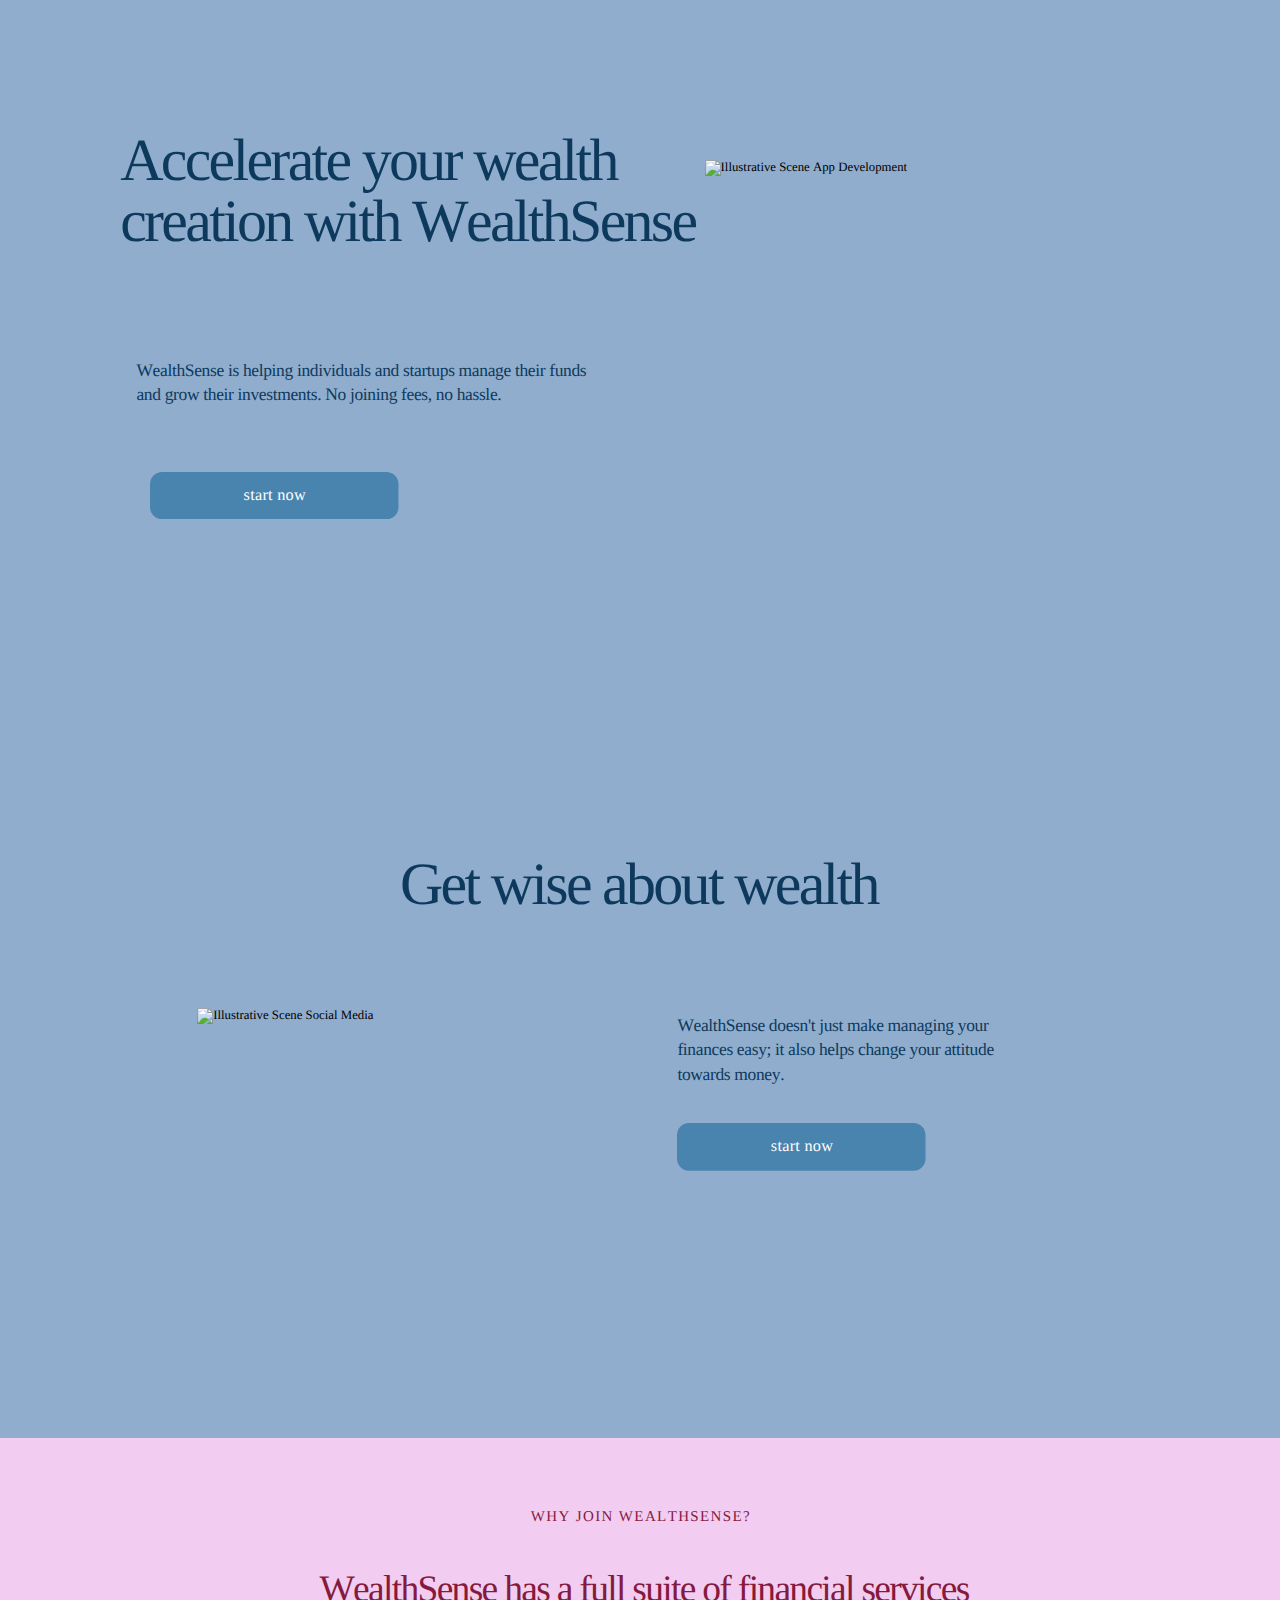
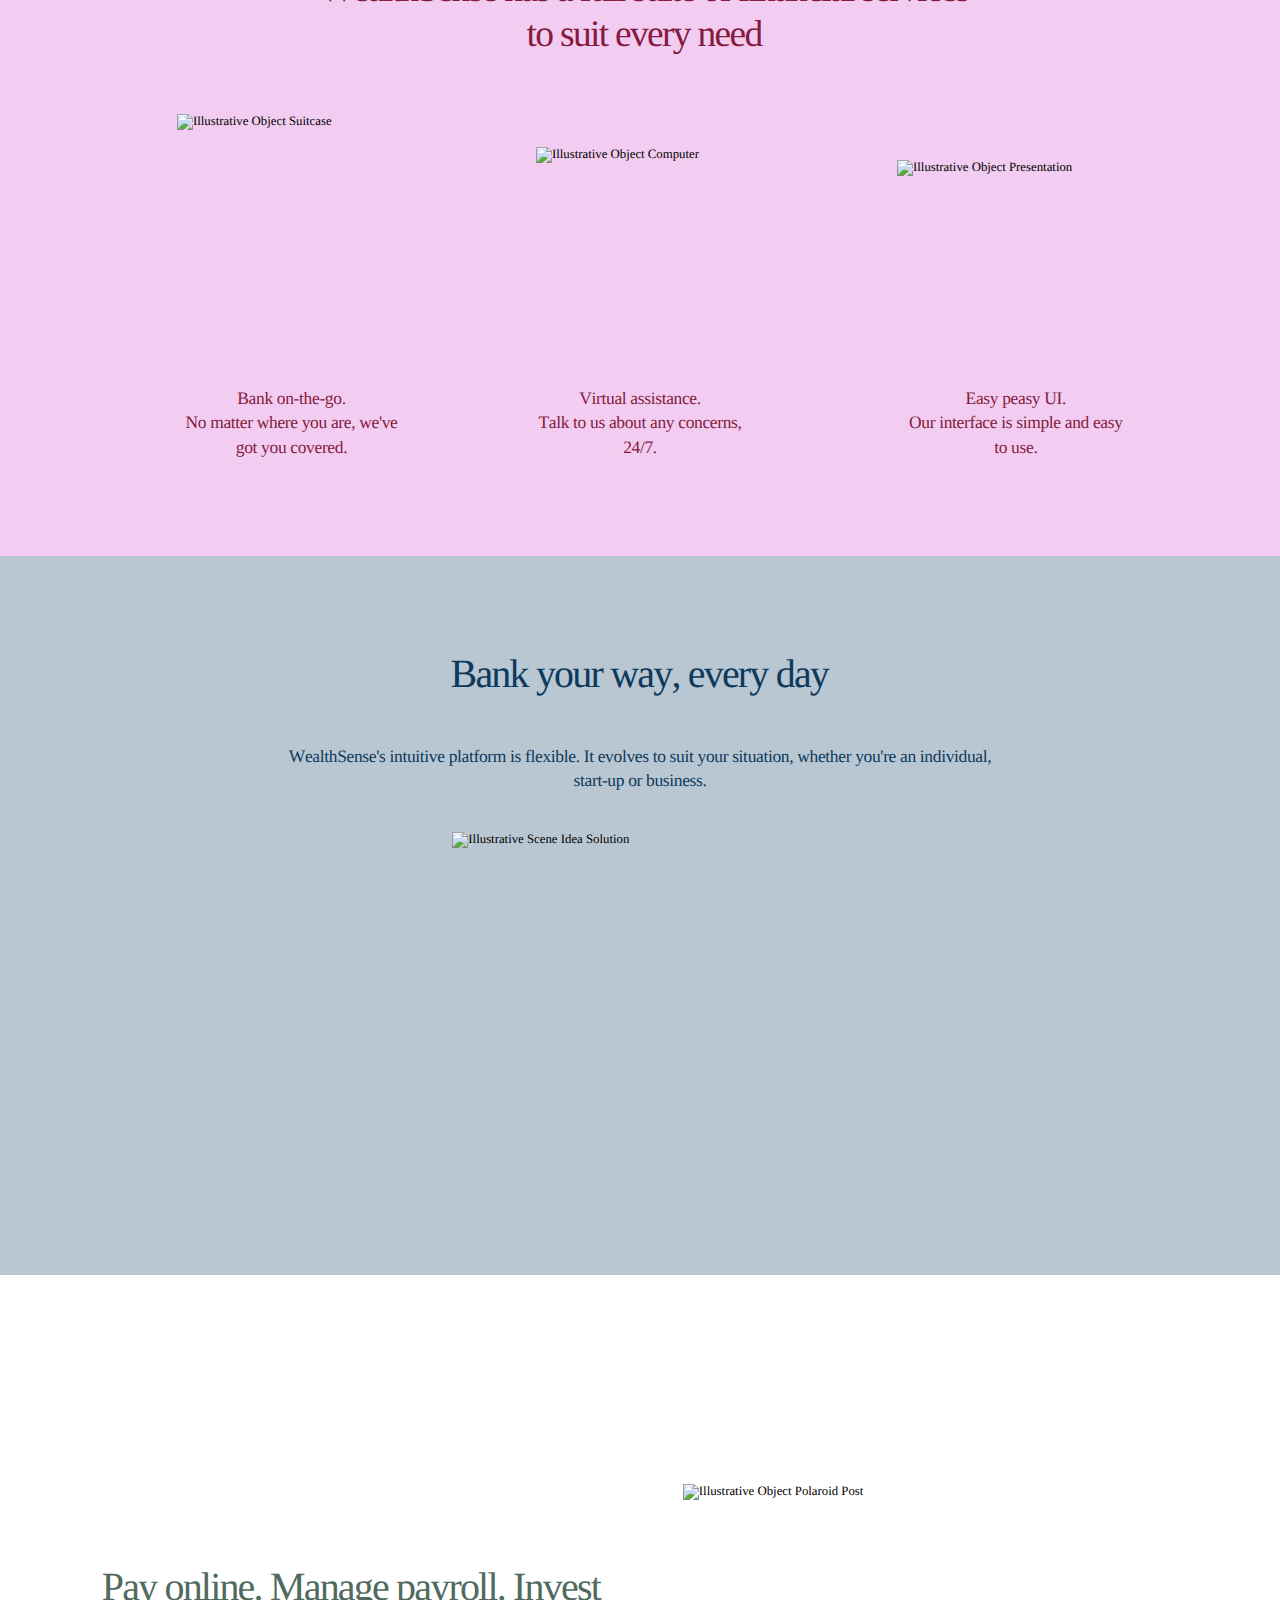
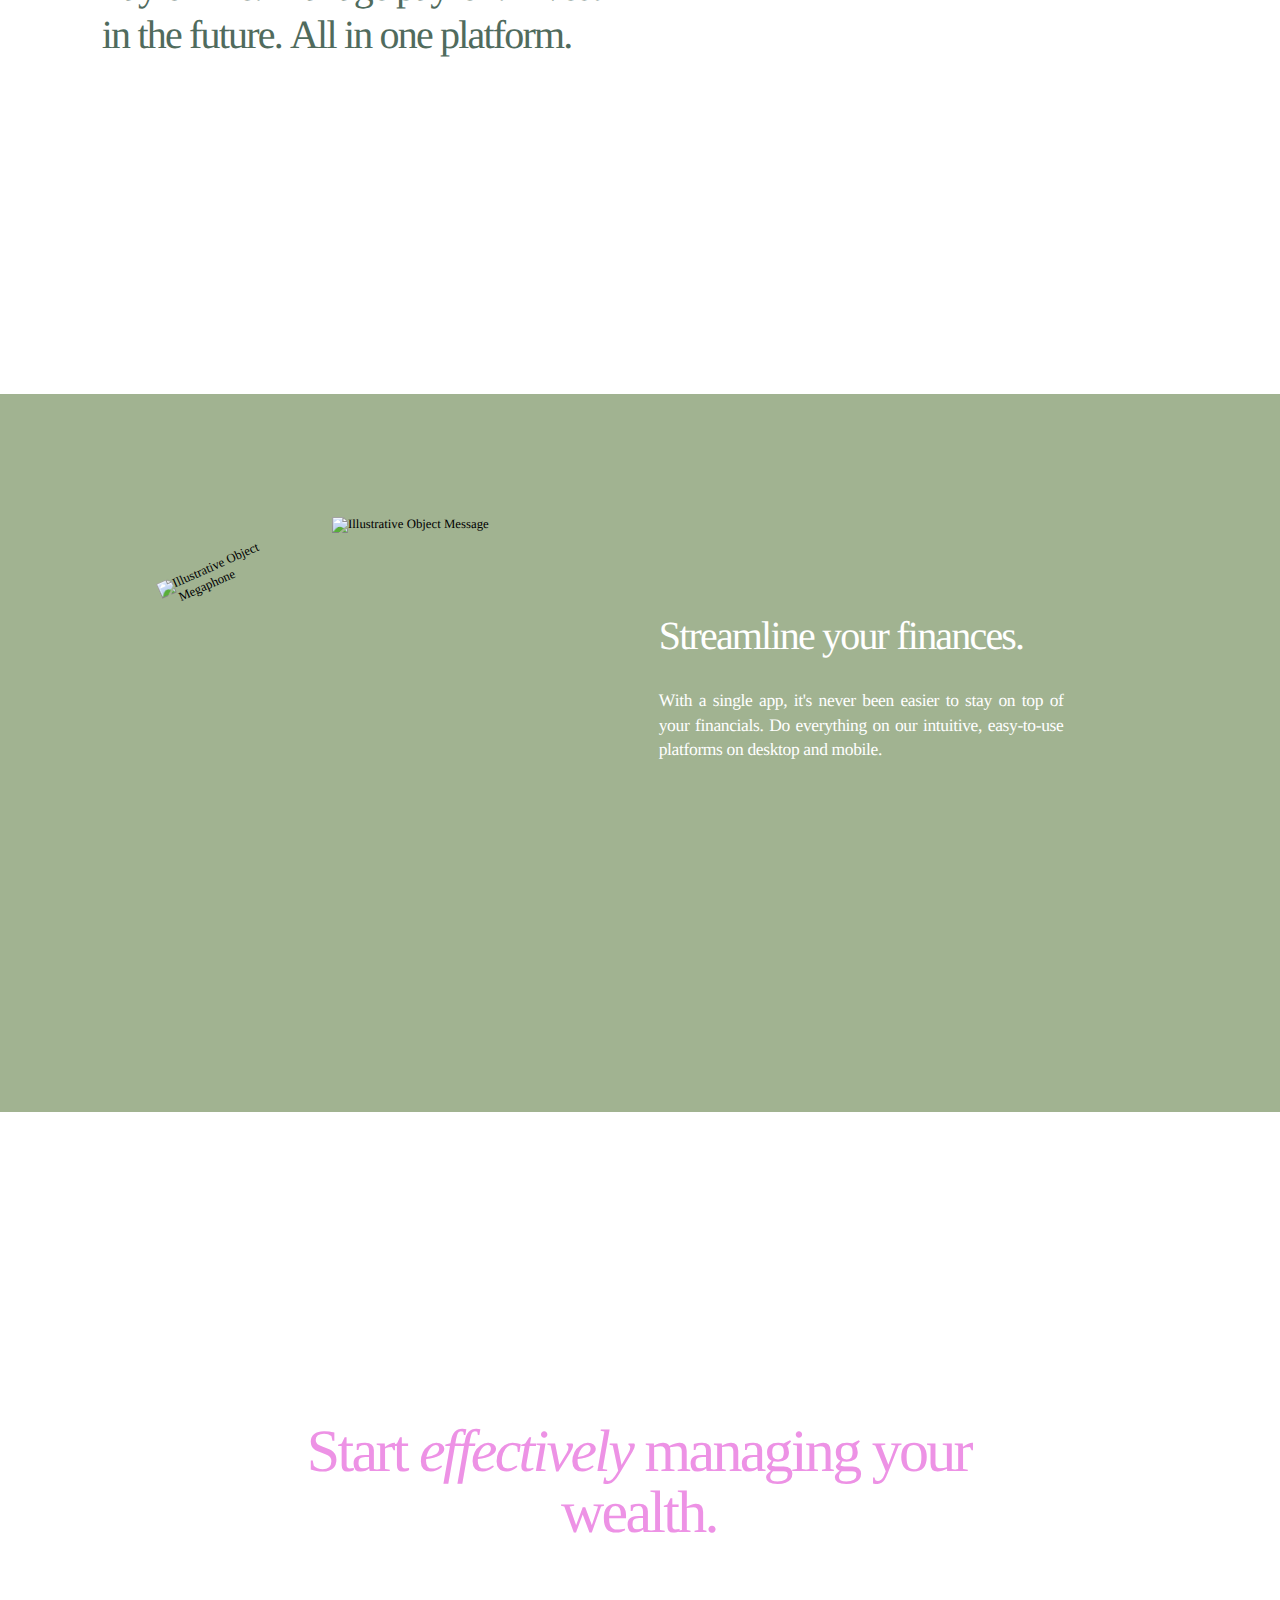
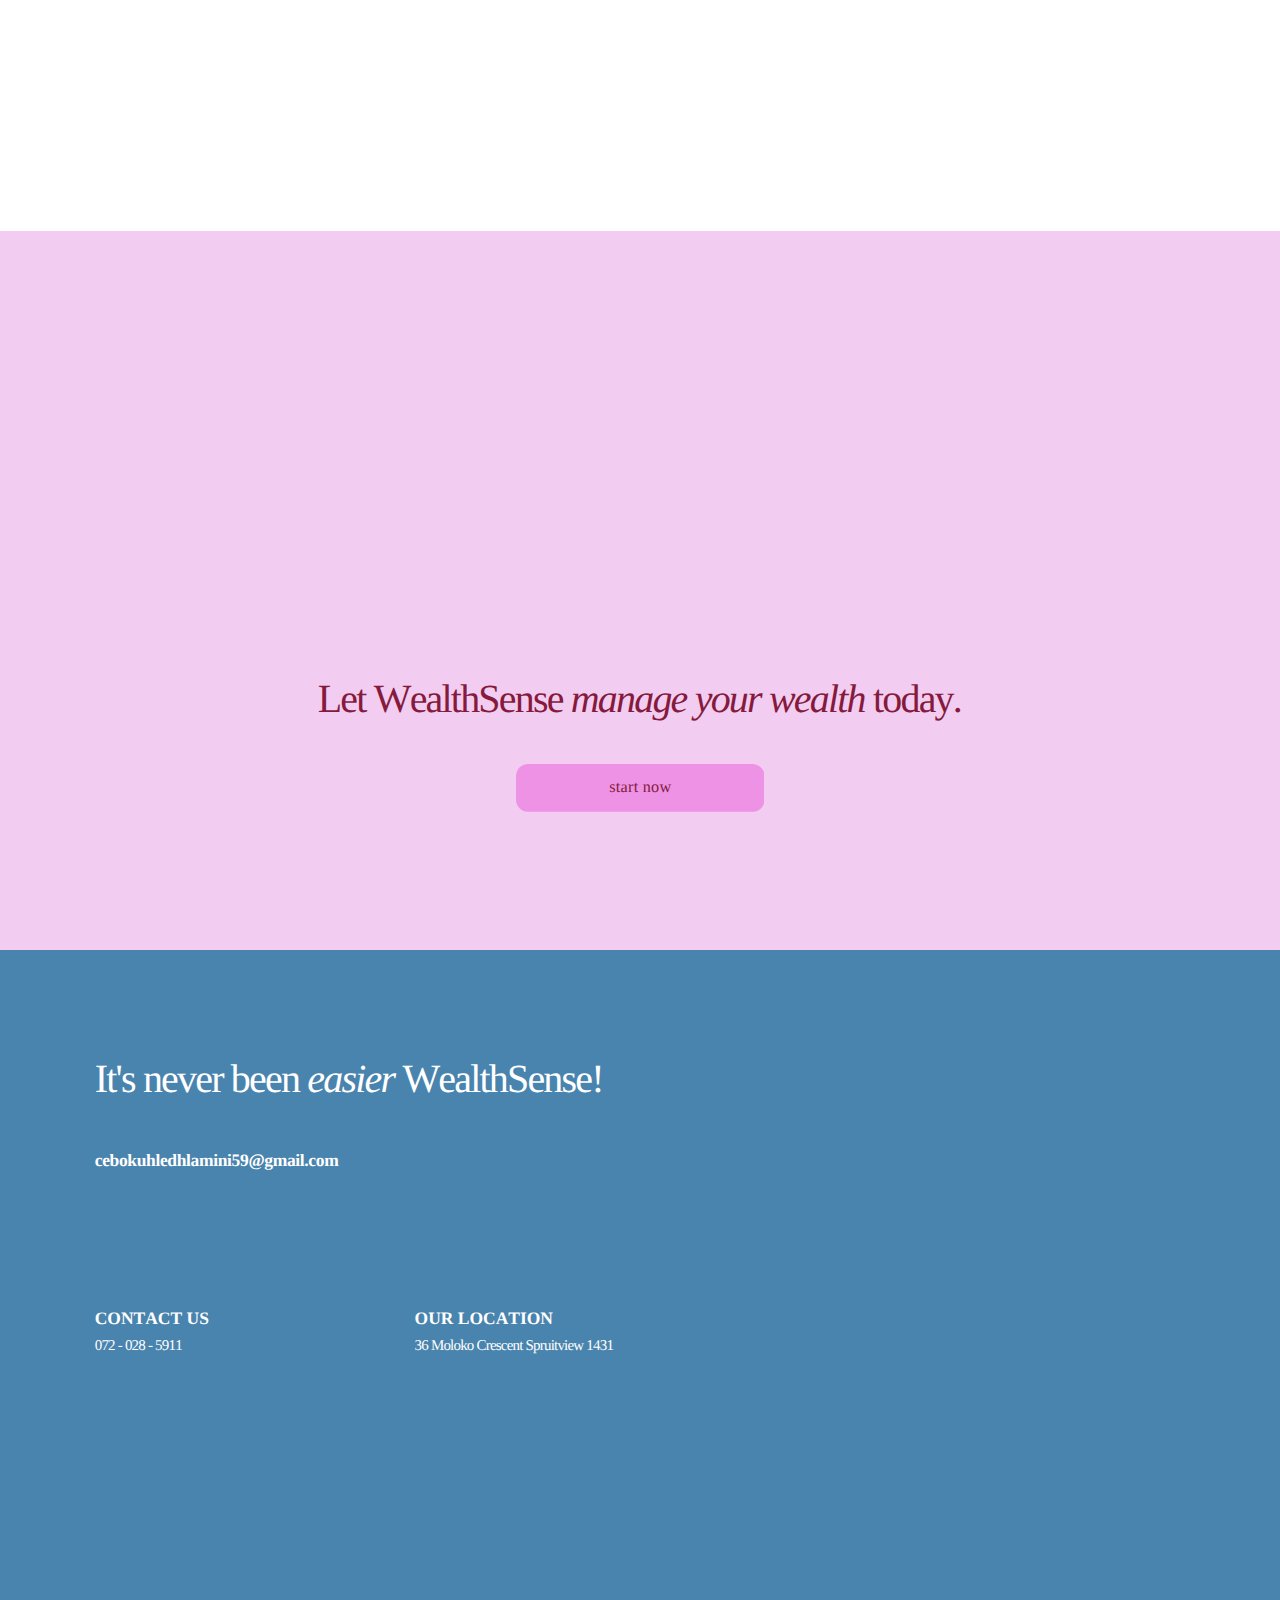
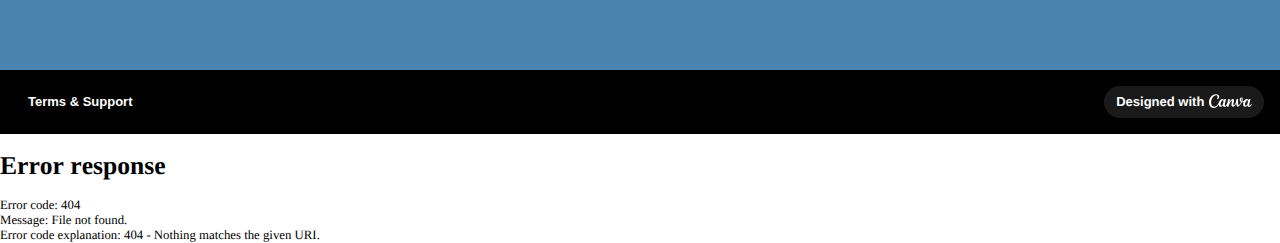
==== commit 923b8f54: "Add files via upload" ====
--- a/index.html
+++ b/index.html
@@ -1,29 +1,740 @@
 <!DOCTYPE html>
-<!-- saved from url=(0068)https://www.canva.com/design/DAFn5UR82P0/UKFwJnbLaGI1c4XNG6k76w/view -->
-<html dir="ltr" lang="en" class="EHoceA"><head><meta http-equiv="Content-Type" content="text/html; charset=UTF-8"><title>Navy and Red Geometric Modern Minimalist Business &amp; Finance Instagram Post </title><meta name="app-name" content="design_viewer"><meta name="viewport" content="width=device-width, initial-scale=1, viewport-fit=cover"><link href="./index_files/76807062684917cc.ltr.css" rel="stylesheet" integrity="sha512-ZLJF5uw8Rec/JNVsuNxOnohfGuWQgO1zj+aE0AQarfQAkGKAMqZpN5NKSnlufQfbWA/2Eh43gg02Hn5v/PPiWw==" crossorigin="anonymous"><link href="./index_files/static_font_4.ltr.css" rel="stylesheet"><link href="./index_files/73ecafec86953ed7.strings.js.download" rel="preload" as="script" crossorigin="anonymous" integrity="sha512-kjajF7jYcKv1RRQGlMx9ORIQi84QphMvOtU6mL0WaZYy6mzB59GPIcR9NLu+4O/nKAk6dH+s38EgZRN50LVQJA==" nonce=""><link href="./index_files/63411b88c589cf53.en.js.download" rel="preload" as="script" crossorigin="anonymous" integrity="sha512-Bu5c5apREhdlLmdWXd4BHIL8DyV42SgSheco61uyzvzjXg5hx3W6xY1QpGCqGGyfVFUHDbnPAl6f8+CcfAVY2w==" nonce=""><link href="./index_files/a6a61c5d25269114.runtime.js.download" rel="preload" as="script" crossorigin="anonymous" integrity="sha512-QehG9JbdWie+DI+b4XH1KX9JPzr4AZ+lyyseyZ6QOU40X97d3AxzgzhJP3WtiIDDC72q5JgOYnaLN4YF2QC3GQ==" nonce=""><link href="./index_files/d431c0e8890edbb3.vendor.js.download" rel="preload" as="script" crossorigin="anonymous" integrity="sha512-5goyGKZsDNLKrYl37GPQzhxSumm0ViNFEU9nACjb7IAIA0YbpmygYtfZt7VHEEvbu64Wbku4YqmA947B7U8Paw==" nonce=""><link href="./index_files/568dc36dc652dec3.vendor.js.download" rel="preload" as="script" crossorigin="anonymous" integrity="sha512-iZPHs1Yzfkde7BkMdMYgfrlJBslrpxxAEUzVM5b88SU5LOzWe/WQyRn09gmsBCPkQnPLff4M7NLhETXmH/lWTg==" nonce=""><link href="./index_files/94bf54d8ea5c4909.js.download" rel="preload" as="script" crossorigin="anonymous" integrity="sha512-kFiMB7x+PeI/9HAuPNi0q/X0kszAAUn035Kkl88sLCzqrl4CBFo71liQKPVybyTbqJrZe6W5hbqi4QlCrQ6KyQ==" nonce=""><meta name="referrer" content="strict-origin-when-cross-origin"><meta property="fb:app_id" content="525265914179580"><meta name="slack-app-id" content="A028R8CCLNR"><meta property="og:site_name" content="Canva"><meta property="og:title" content="Navy and Red Geometric Modern Minimalist Business &amp; Finance Instagram Post "><meta property="og:image" content="https://www.canva.com/design/DAFn5UR82P0/UKFwJnbLaGI1c4XNG6k76w/screen"><meta property="og:image:secure_url" content="https://www.canva.com/design/DAFn5UR82P0/UKFwJnbLaGI1c4XNG6k76w/screen"><meta property="og:image:width" content="1024"><meta property="og:image:height" content="1024"><meta property="og:url" content="https://www.canva.com/design/DAFn5UR82P0/UKFwJnbLaGI1c4XNG6k76w/view"><meta property="og:type" content="website"><meta name="twitter:card" content="summary_large_image"><meta name="twitter:site" content="@canva"><meta name="twitter:creator" content="@canva"><meta name="twitter:title" content="Navy and Red Geometric Modern Minimalist Business &amp; Finance Instagram Post "><meta name="robots" content="noindex, nofollow"><meta name="description" content="Check out this Instagram Post designed by Cebokuhle Dhlamini."><meta property="og:description" content="Check out this Instagram Post designed by Cebokuhle Dhlamini."><meta name="twitter:description" content="Check out this Instagram Post designed by Cebokuhle Dhlamini."><link rel="shortcut icon" href="https://static.canva.com/static/images/favicon-1.ico"><link rel="icon" href="https://static.canva.com/static/images/android-192x192-2.png" sizes="192x192"><link rel="apple-touch-icon" href="https://static.canva.com/static/images/apple-touch-120x120-1.png"><link rel="apple-touch-icon" href="https://static.canva.com/static/images/apple-touch-152x152-1.png" sizes="152x152"><link rel="apple-touch-icon" href="https://static.canva.com/static/images/apple-touch-167x167-1.png" sizes="167x167"><link rel="apple-touch-icon" href="https://static.canva.com/static/images/apple-touch-180x180-1.png" sizes="180x180"><link rel="stylesheet" type="text/css" href="./index_files/93b2feb9beb925e0.ltr.css"><link rel="stylesheet" type="text/css" href="./index_files/0916f309182b5768.ltr.css"><link rel="stylesheet" type="text/css" href="./index_files/cb45f58efd30f9cc.ltr.css"><link rel="stylesheet" type="text/css" href="./index_files/130764eaacff149f.ltr.css"><link rel="stylesheet" type="text/css" href="./index_files/b381596c72b5289b.ltr.css"><link rel="stylesheet" type="text/css" href="./index_files/575262ddfb56ce45.ltr.css"><link rel="stylesheet" type="text/css" href="./index_files/2eaddb78240606aa.ltr.css"><link rel="stylesheet" type="text/css" href="./index_files/1be00f282110ccb7.ltr.css"><link rel="stylesheet" type="text/css" href="./index_files/aadafbd545c495e7.ltr.css"><link rel="stylesheet" type="text/css" href="./index_files/525345be94d20169.ltr.css"><link rel="stylesheet" type="text/css" href="./index_files/23ff453b7bd72c08.ltr.css"><link rel="stylesheet" type="text/css" href="./index_files/c34c54ec26f3f048.ltr.css"><link rel="stylesheet" type="text/css" href="./index_files/638e8938c76a575e.ltr.css"><link rel="stylesheet" type="text/css" href="./index_files/18a6b349ce62fb85.ltr.css"><link rel="stylesheet" type="text/css" href="./index_files/2125476016da6bcd.ltr.css"><link rel="stylesheet" type="text/css" href="./index_files/0594386c13eae670.ltr.css"><link rel="stylesheet" type="text/css" href="./index_files/becd02171ee6c691.ltr.css"><link rel="stylesheet" type="text/css" href="./index_files/9936e4fe27cc0d4e.ltr.css"><link rel="stylesheet" type="text/css" href="./index_files/b81ccee57fffed43.ltr.css"><link rel="stylesheet" type="text/css" href="./index_files/9feb204880b09fef.ltr.css"><link rel="stylesheet" type="text/css" href="./index_files/189e12967f4b18a2.ltr.css"><style type="text/css"></style><style type="text/css"></style><link rel="stylesheet" type="text/css" href="./index_files/c330b8881e69563c.ltr.css"><link rel="stylesheet" href="./index_files/31ed695fc889d00593852e4078080fe8.css" id="fallback_fb"><link rel="preload" as="image" href="https://static.canva.com/web/images/9abc2241bf1479263a0a039f3d1e5b5c.svg"><link rel="preload" as="image" href="https://static.canva.com/web/images/3e78ef31f2928a74c6d7ba19b91d0570.svg"><link rel="preload" as="image" href="https://static.canva.com/web/images/3a05dbf1cdd156fcd1677a0b444cc36f.svg"><link rel="preload" as="image" href="https://static.canva.com/web/images/0483f2b648dcc986d01385062052ae1c.svg"><link rel="preload" as="image" href="https://static.canva.com/web/images/8777e8ed572c4159d71b08cca2972b15.svg"><link rel="preload" as="image" href="https://static.canva.com/web/images/aba10b640f15bb01b8e5f0b804eefc7f.svg"><link rel="preload" as="image" href="https://static.canva.com/web/images/e5c5a4d109aeb5234e4405032dfd4800.svg"><script type="text/javascript" async="" src="./index_files/js" nonce=""></script><script type="text/javascript" async="" src="./index_files/analytics.js.download" nonce=""></script><script id="gtm-plugin-script-tag" src="./index_files/gtm.js.download" async=""></script></head><body class="theme dark PEOsPw" style="background-color: rgb(13, 18, 22);"><div class="NqU4Yg" style="z-index: 5;"><div class="_9HetvA"><div class="theme dark"><div class="GddRww Eng2TQ" style="transition: transform 300ms ease-in-out 0s, opacity 300ms ease-in 0s; opacity: 0;"></div></div></div></div><script nonce="">document.body.classList.replace('adaptive', window.matchMedia('(prefers-color-scheme: dark)').matches ? 'dark' : 'light');</script><div id="root"><div class="yIDCqA"><div class="_6tHCnw"><div role="navigation"><div class="raJUhg gOOgWA lZmBpg _5zXXYw"><div class="_pFsfA"><div class="_1D587g TcGaFA"><h1 class="fT3APQ _2xcaIA ZSdr0w fM_HdA GHIRjw">Navy and Red Geometric Modern Minimalist Business &amp; Finance Instagram Post </h1><a class="kTpJSQ aiE6Dw qN_0PQ" href="https://www.canva.com/" draggable="false" target="_blank" rel="noopener"><p class="_5RSqIg _2xcaIA _5Ob_nQ fM_HdA">Designed with</p><span aria-label="Canva" class="qjgM1Q"><span class="_8aslVA"><img src="./index_files/856bac30504ecac8dbd38dbee61de1f1.svg" alt="" role="presentation"></span></span><span class="_pFsfA">(opens in a new tab or window)</span></a></div></div></div></div><main class="ulb0hg" aria-label="Standard view"><div class="duKtQA CsYORQ _6n__g" id="__a11yId9"><div class="FQgJpw"><div class="NqU4Yg" style="z-index: 1;"><div class="_9HetvA"><div class="theme dark"><div class="LIVYXQ"><div class="Niie_Q"><div class="_4iKiqA pQuB_Q"><div class="VqmuJg"><div class="zyDuXg" role="none"><div class="zBOvDA"><div class="hXNeYw"><div role="none" class="Hf9i9w"><div tabindex="-1" class="_uA7_w"><div class="yUZqig"><div class="JqqAIg" role="none"><div class="_0o7QeQ" style="width: 600px; height: 600px;"><div class="_8jGYJw" style="width: 600px; height: 600px;"><div class="fMSICA h517IA" aria-hidden="false"><div class="_5yhCRQ"><div class="ikoUig" style="width: 600px; height: 600px;"><div class="lPUAQA"><div class="cX4FAw" style="width: 600px; height: 600px;"><div class="zVYp3w"><div class="pTC3Qw" lang="en" style="width: 600px; height: 600px;"><div class="sx_H3w"><div class="a26Xuw"><div class="fbzKiw" style="background: rgb(51, 57, 67);"></div><div class="PcHy7w"><div class="uk_25A Ty61NA"><div class="Izwocg" style="width: 900.563px; height: 600px; transform: translate(-165.951px, 0px) rotate(0deg);"><svg class="vxNhlg" viewBox="0 0 1600 1067" preserveAspectRatio="none" role="img" aria-label="Business"><defs><filter id="filter__id7_595d5b6464006432640000646400" color-interpolation-filters="sRGB"><fecomponenttransfer><fefuncr type="linear" slope="1" intercept="-0.055"></fefuncr><fefuncg type="linear" slope="1" intercept="-0.055"></fefuncg><fefuncb type="linear" slope="1" intercept="-0.055"></fefuncb></fecomponenttransfer><fecomponenttransfer><fefuncr type="linear" slope="0.958" intercept="0.02100000000000002"></fefuncr><fefuncg type="linear" slope="0.958" intercept="0.02100000000000002"></fefuncg><fefuncb type="linear" slope="0.958" intercept="0.02100000000000002"></fefuncb></fecomponenttransfer><fecolormatrix type="matrix" values="0.937774 0.054845999999999985 0.007379999999999998 0 0 0.02777399999999999 0.964846 0.007379999999999998 0 0 0.02777399999999999 0.054845999999999985 0.9173800000000001 0 0 0 0 0 1 0"></fecolormatrix></filter></defs><image crossorigin="anonymous" filter="url(#filter__id7_595d5b6464006432640000646400)" xlink:href="https://media-public.canva.com/NGyzo/MAEl3SNGyzo/1/s2.jpg" width="1600" height="1067"></image></svg></div></div></div></div></div><div style="position: absolute; top: 60px; left: 60px; width: 480px; height: 480px;"></div><div class="DF_utQ _0xkaeQ" style="width: 431.732px; height: 479.076px; transform: translate(144.468px, 143.344px) rotate(-90deg);"><div style="position: absolute; top: 0px; left: 0px; transform: scale(0.555556); transform-origin: 0px 0px; height: 862.336px; width: 777.118px;"><div class="hWv4NA" style="width: 777.118px; height: 862.336px; margin-left: 0px; margin-top: 0px;"><div class="bFnJ2A" style="clip-path: path(&quot;M 1274.46 1414.21 L 0 1414.21 L 0 0 L 1274.46 1414.21&quot;); background: rgb(51, 57, 67); width: 1274.46px; height: 1414.21px; transform: scale(0.609764, 0.609764); transform-origin: 0px 0px;"></div></div></div></div><div class="DF_utQ _0xkaeQ" style="width: 343.973px; height: 47.6269px; transform: translate(322.063px, 83.4811px) rotate(7.10543e-15deg);"><div style="position: absolute; top: 0px; left: 0px; transform: scale(0.555556); transform-origin: 0px 0px; height: 85.7283px; width: 619.152px;"><div class="hWv4NA" style="width: 619.152px; height: 85.7283px; margin-left: 0px; margin-top: 0px;"><div class="bFnJ2A" style="clip-path: path(&quot;M 3097.8 0 L 715.06 0 L 536.355 0.6 L 0 502.3 L 3104.44 502.3 L 3627.74 0 L 3097.8 0&quot;); background: rgb(255, 22, 22); width: 3627.74px; height: 502.3px; transform: scale(0.170672, 0.170672); transform-origin: 0px 0px;"></div></div></div></div><div class="DF_utQ _0xkaeQ" style="width: 474.587px; height: 52.6767px; transform: translate(-172.921px, 10.3358px) rotate(7.10543e-15deg);"><div style="position: absolute; top: 0px; left: 0px; transform: scale(0.555556); transform-origin: 0px 0px; height: 94.818px; width: 854.257px;"><div class="hWv4NA" style="width: 854.257px; height: 94.818px; margin-left: 0px; margin-top: 0px;"><div class="bFnJ2A" style="clip-path: path(&quot;M 3993.34 0 L 781.972 0 L 541.119 0.6 L 0 502.3 L 4002.14 502.3 L 4525.44 0 L 3993.34 0&quot;); background: rgb(255, 22, 22); width: 4525.44px; height: 502.3px; transform: scale(0.188768, 0.188768); transform-origin: 0px 0px;"></div></div></div></div><div class="DF_utQ _0xkaeQ" style="width: 385.921px; height: 600px; transform: translate(0px, 0px); opacity: 0.83;"><div class="Zp7NQw"><div class="a26Xuw"><div class="PcHy7w"><div class="uk_25A Ty61NA"><div class="Izwocg" style="width: 508.853px; height: 1288.24px; transform: translate(-122.933px, -195.346px) rotate(0deg);"><img class="_7_i_XA" crossorigin="anonymous" src="./index_files/s2.png" draggable="false" alt="Drop Shadow" style="object-fit: fill;"></div></div></div></div></div></div><div class="DF_utQ _0xkaeQ" style="width: 281.774px; height: 273.755px; transform: translate(-4.0092px, 4.0092px) rotate(90deg);"><div style="position: absolute; top: 0px; left: 0px; transform: scale(0.555556); transform-origin: 0px 0px; height: 492.76px; width: 507.193px;"><div class="hWv4NA" style="width: 507.193px; height: 492.76px; margin-left: 0px; margin-top: 0px;"><div class="bFnJ2A" style="clip-path: path(&quot;M 1110.5 1078.9 L 0 1078.9 L 0 0 L 1110.5 1078.9&quot;); background: rgb(51, 57, 67); width: 1110.5px; height: 1078.9px; transform: scale(0.456724, 0.456724); transform-origin: 0px 0px;"></div></div></div></div><div class="DF_utQ _0xkaeQ" style="width: 524.582px; height: 57.065px; transform: translate(-90.5572px, 550.157px) rotate(7.10543e-15deg);"><div style="position: absolute; top: 0px; left: 0px; transform: scale(0.555556); transform-origin: 0px 0px; height: 102.717px; width: 944.247px;"><div class="hWv4NA" style="width: 944.247px; height: 102.717px; margin-left: 0px; margin-top: 0px;"><div class="bFnJ2A" style="clip-path: path(&quot;M 4085.17 0 L 788.833 0 L 541.608 0.6 L 0 502.3 L 4094.2 502.3 L 4617.5 0 L 4085.17 0&quot;); background: rgb(255, 22, 22); width: 4617.5px; height: 502.3px; transform: scale(0.204493, 0.204493); transform-origin: 0px 0px;"></div></div></div></div><div class="DF_utQ _0xkaeQ" style="width: 62.3406px; height: 50.3338px; transform: translate(418.36px, 269.613px);"><div style="position: absolute; top: 0px; left: 0px; transform: scale(0.555556); transform-origin: 0px 0px; height: 90.6009px; width: 112.213px;"><div class="hWv4NA" style="width: 112.213px; height: 90.6009px; margin-left: 0px; margin-top: 0px;"><div class="bFnJ2A" style="clip-path: path(&quot;M 277.8 0 L 270.9 0 L 222.2 0 L 0 0 L 222.2 201.9 L 0 403.7 L 222.2 403.7 L 270.9 403.7 L 277.8 403.7 L 500 201.9 L 277.8 0&quot;); background: rgb(255, 22, 22); width: 500px; height: 403.7px; transform: scale(0.224426, 0.224426); transform-origin: 0px 0px;"></div></div></div></div><div class="DF_utQ _0xkaeQ" style="width: 62.3406px; height: 50.3338px; transform: translate(467.157px, 270.718px);"><div style="position: absolute; top: 0px; left: 0px; transform: scale(0.555556); transform-origin: 0px 0px; height: 90.6009px; width: 112.213px;"><div class="hWv4NA" style="width: 112.213px; height: 90.6009px; margin-left: 0px; margin-top: 0px;"><div class="bFnJ2A" style="clip-path: path(&quot;M 277.8 0 L 270.9 0 L 222.2 0 L 0 0 L 222.2 201.9 L 0 403.7 L 222.2 403.7 L 270.9 403.7 L 277.8 403.7 L 500 201.9 L 277.8 0&quot;); background: rgb(255, 22, 22); width: 500px; height: 403.7px; transform: scale(0.224426, 0.224426); transform-origin: 0px 0px;"></div></div></div></div><div class="DF_utQ _0xkaeQ" style="width: 225.215px; height: 16.9151px; transform: translate(301.667px, 99.8454px);"><div class="aF9o6Q _0yZ6Qg XfBqww" style="writing-mode: horizontal-tb; width: 523.563px; height: 39.3228px; transform: scale(0.430159, 0.430159); transform-origin: 0px 0px;"><div lang="en" class="_01bRbw S9bRfA xjeqXQ" style="transform: translate(0px, -3.33859px);"><p class="sF7BEQ js_WLw DWOR5A" style="font-family: &quot;YAFdJhmdIMM 0&quot;, _fb_, auto; font-size: 33.3859px; color: rgb(255, 255, 255); line-height: 46px; letter-spacing: 0em; --para-spacing: 0; text-transform: none; --head-indent: 0; --numeric-list-marker: none; list-style-type: none;"><span class="WdYUQQ" style="font-weight: 400; font-style: normal; color: rgb(255, 255, 255); text-decoration: none;">call us</span><span class="WdYUQQ HyB_JA" style="font-weight: 400; font-style: normal; color: rgb(255, 255, 255); text-decoration: none;">  </span><span class="WdYUQQ" style="font-weight: 400; font-style: normal; color: rgb(255, 255, 255); text-decoration: none;">072-028-5911</span></p></div></div></div><div class="DF_utQ _0xkaeQ" style="width: 330.854px; height: 50.0067px; transform: translate(55.0667px, 289.551px);"><div class="aF9o6Q _0yZ6Qg XfBqww" style="writing-mode: horizontal-tb; width: 878.105px; height: 132.721px; transform: scale(0.376782, 0.376782); transform-origin: 0px 0px;"><div lang="en" class="_01bRbw S9bRfA xjeqXQ" style="transform: translate(0px, -11.1397px);"><p class="sF7BEQ LvJyfQ DWOR5A" style="font-family: &quot;YAFdJhmxbVQ 0&quot;, _fb_, auto; font-size: 111.397px; color: rgb(255, 255, 255); line-height: 155px; letter-spacing: 0em; --para-spacing: 0; text-transform: uppercase; --head-indent: 0; --numeric-list-marker: none; list-style-type: none;"><span class="WdYUQQ HyB_JA" style="font-weight: 700; font-style: normal; color: rgb(255, 255, 255); text-decoration: none;"> </span><span class="WdYUQQ" style="font-weight: 700; font-style: normal; color: rgb(255, 255, 255); text-decoration: none;">WealthSense</span></p></div></div></div><div class="DF_utQ _0xkaeQ" style="width: 161.277px; height: 18.0571px; transform: translate(368.221px, 362px);"><div class="aF9o6Q _0yZ6Qg XfBqww" style="writing-mode: horizontal-tb; width: 351.212px; height: 39.3228px; transform: scale(0.459202, 0.459202); transform-origin: 0px 0px;"><div lang="en" class="_01bRbw S9bRfA xjeqXQ" style="transform: translate(0px, -3.33859px);"><p class="sF7BEQ js_WLw DWOR5A" style="font-family: &quot;YAFdJhmdIMM 0&quot;, _fb_, auto; font-size: 33.3859px; color: rgb(255, 255, 255); line-height: 46px; letter-spacing: 0em; --para-spacing: 0; text-transform: none; --head-indent: 0; --numeric-list-marker: none; list-style-type: none;"><span class="WdYUQQ" style="font-weight: 800; font-style: italic; color: rgb(255, 255, 255); text-decoration: none;">&gt; About Us</span></p></div></div></div><div class="DF_utQ _0xkaeQ" style="width: 258.049px; height: 56.4158px; transform: translate(338.133px, 380.057px);"><div class="aF9o6Q _0yZ6Qg XfBqww" style="writing-mode: horizontal-tb; width: 561.951px; height: 122.856px; transform: scale(0.459202, 0.459202); transform-origin: 0px 0px;"><div lang="en" class="_01bRbw S9bRfA xjeqXQ" style="transform: translate(0px, -3.07193px);"><p class="sF7BEQ js_WLw DWOR5A" style="font-family: &quot;YAFdJhmdIMM 0&quot;, _fb_, auto; font-size: 30.7193px; color: rgb(255, 255, 255); line-height: 43px; letter-spacing: 0em; --para-spacing: 0; text-transform: none; --head-indent: 0; --numeric-list-marker: none; list-style-type: none;"><span class="WdYUQQ" style="font-weight: 400; font-style: italic; color: rgb(255, 255, 255); text-decoration: none;">Welcome to WealthSense, your trusted partner for intelligent financial solutions and expert guidance.</span></p></div></div></div><div class="DF_utQ _0xkaeQ" style="width: 161.277px; height: 18.0571px; transform: translate(368.221px, 466.169px);"><div class="aF9o6Q _0yZ6Qg XfBqww" style="writing-mode: horizontal-tb; width: 351.212px; height: 39.3228px; transform: scale(0.459202, 0.459202); transform-origin: 0px 0px;"><div lang="en" class="_01bRbw S9bRfA xjeqXQ" style="transform: translate(0px, -3.33859px);"><p class="sF7BEQ js_WLw DWOR5A" style="font-family: &quot;YAFdJhmdIMM 0&quot;, _fb_, auto; font-size: 33.3859px; color: rgb(255, 255, 255); line-height: 46px; letter-spacing: 0em; --para-spacing: 0; text-transform: none; --head-indent: 0; --numeric-list-marker: none; list-style-type: none;"><span class="WdYUQQ" style="font-weight: 800; font-style: italic; color: rgb(255, 255, 255); text-decoration: none;">&gt; Our Vision</span></p></div></div></div><div class="DF_utQ _0xkaeQ" style="width: 298.446px; height: 56.4158px; transform: translate(258.998px, 485.193px);"><div class="aF9o6Q _0yZ6Qg XfBqww" style="writing-mode: horizontal-tb; width: 649.922px; height: 122.856px; transform: scale(0.459202, 0.459202); transform-origin: 0px 0px;"><div lang="en" class="_01bRbw S9bRfA xjeqXQ" style="transform: translate(0px, -3.07193px);"><p class="sF7BEQ js_WLw DWOR5A" style="font-family: &quot;YAFdJhmdIMM 0&quot;, _fb_, auto; font-size: 30.7193px; color: rgb(255, 255, 255); line-height: 43px; letter-spacing: 0em; --para-spacing: 0; text-transform: none; --head-indent: 0; --numeric-list-marker: none; list-style-type: none;"><span class="WdYUQQ" style="font-weight: 400; font-style: italic; color: rgb(255, 255, 255); text-decoration: none;">Transforming your financial journey with cutting-edge technology and personalized guidance to achieve prosperity and peace of mind</span></p></div></div></div><div class="DF_utQ _0xkaeQ" style="width: 97.2923px; height: 57.1504px; transform: translate(55.0667px, 91.8003px);"><div class="aF9o6Q _0yZ6Qg XfBqww" style="writing-mode: horizontal-tb; width: 223.563px; height: 131.323px; transform: scale(0.43519, 0.43519); transform-origin: 0px 0px;"><div lang="en" class="_01bRbw S9bRfA xjeqXQ" style="transform: translate(0px, -3.33859px);"><p class="sF7BEQ LvJyfQ DWOR5A" style="font-family: &quot;YAFdJhmdIMM 0&quot;, _fb_, auto; font-size: 33.3859px; color: rgb(255, 255, 255); line-height: 46px; letter-spacing: 0em; --para-spacing: 0; text-transform: none; --head-indent: 0; --numeric-list-marker: none; list-style-type: none;"><span class="WdYUQQ" style="font-weight: 400; font-style: normal; color: rgb(255, 255, 255); text-decoration: none;">36 Moloko Crescent</span><span class="WdYUQQ HyB_JA" style="font-weight: 400; font-style: normal; color: rgb(255, 255, 255); text-decoration: none;">  </span><span class="WdYUQQ" style="font-weight: 400; font-style: normal; color: rgb(255, 255, 255); text-decoration: none;">1431</span></p><p class="sF7BEQ LvJyfQ DWOR5A" style="font-family: &quot;YAFdJhmdIMM 0&quot;, _fb_, auto; font-size: 33.3859px; color: rgb(255, 255, 255); line-height: 46px; letter-spacing: 0em; --para-spacing: 0; text-transform: none; --head-indent: 0; --numeric-list-marker: none; list-style-type: none;"><span class="WdYUQQ" style="font-weight: 400; font-style: normal; color: rgb(255, 255, 255); text-decoration: none;">Spruitview</span></p></div></div></div><div class="DF_utQ _0xkaeQ" style="width: 230.592px; height: 17.3189px; transform: translate(55.0667px, 74.4815px);"><div class="aF9o6Q _0yZ6Qg XfBqww" style="writing-mode: horizontal-tb; width: 523.563px; height: 39.3228px; transform: scale(0.440428, 0.440428); transform-origin: 0px 0px;"><div lang="en" class="_01bRbw S9bRfA xjeqXQ" style="transform: translate(0px, -3.33859px);"><p class="sF7BEQ LvJyfQ DWOR5A" style="font-family: &quot;YAFdJhmdIMM 0&quot;, _fb_, auto; font-size: 33.3859px; color: rgb(255, 255, 255); line-height: 46px; letter-spacing: 0em; --para-spacing: 0; text-transform: none; --head-indent: 0; --numeric-list-marker: none; list-style-type: none;"><span class="WdYUQQ" style="font-weight: 400; font-style: normal; color: rgb(255, 255, 255); text-decoration: none;">Office :</span></p></div></div></div><div class="DF_utQ _0xkaeQ" style="width: 72.2305px; height: 59.8918px; transform: translate(-35.7153px, 20.5066px);"><div class="Zp7NQw"><div class="a26Xuw"><div class="PcHy7w"><div class="uk_25A Ty61NA"><div class="Izwocg" style="width: 140.924px; height: 141.956px; transform: translate(-68.6932px, -5.68434e-14px) rotate(0deg);"><img class="dMHlHA" crossorigin="anonymous" src="blob:https://www.canva.com/1914854d-442f-4510-9b34-dbd79735a8ec" draggable="false" alt="Bold Colorful Memphis Polkadotted Pattern in Black"></div></div></div></div></div></div><div class="DF_utQ _0xkaeQ" style="width: 65.3062px; height: 54.1503px; transform: translate(565.24px, 521.863px);"><div class="Zp7NQw"><div class="a26Xuw"><div class="PcHy7w"><div class="uk_25A Ty61NA"><div class="Izwocg" style="width: 127.414px; height: 128.348px; transform: translate(-62.108px, -4.26326e-14px) rotate(0deg);"><img class="dMHlHA" crossorigin="anonymous" src="blob:https://www.canva.com/d7b9ef36-e354-49dd-8773-aa0eb733b3d9" draggable="false" alt="Bold Colorful Memphis Polkadotted Pattern in Black"></div></div></div></div></div></div></div></div></div><div class="VhILyg NowIig" style="width: 600px; height: 600px; margin: 0px;"></div></div></div></div></div></div></div></div></div></div></div></div></div></div></div></div></div><div class="sVPffA QniMkg v4sh8w M70QQA"></div><div class="vbAyBg"><div class="F3ebtg v4sh8w M70QQA"><div class="jwERRA"></div><div class="_71MIxw"></div><div class="IEdrbA _7gUPPg APVgbw"><div class="l13rYA qhi1_g"><div class=""><div class="_8VoL_g"><button class="_1QoxDw Qkd66A tYI0Vw o4TrkA VvwWbQ Eph8Hg cclg9A YPTJew Qkd66A tYI0Vw HySjhA cwOZMg zQlusQ uRvRjQ pgaA2w h0eHNA" type="button" aria-label="Share" aria-expanded="false"><span class="TcNIhA"><span aria-hidden="true" class="NA_Img dkWypw"><svg width="24" height="24" viewBox="0 0 24 24" xmlns="http://www.w3.org/2000/svg"><path d="M4.5 11.75V19a.5.5 0 0 0 .5.5h14a.5.5 0 0 0 .5-.5v-7.25a.75.75 0 1 1 1.5 0V19a2 2 0 0 1-2 2H5a2 2 0 0 1-2-2v-7.25a.75.75 0 1 1 1.5 0Zm8.323-6.19v9.69a.75.75 0 0 1-1.5 0l-.001-9.69-3.037 3.215a.751.751 0 0 1-1.062-1.06l4.318-4.495a.751.751 0 0 1 1.062 0l4.18 4.495a.749.749 0 1 1-1.06 1.06l-2.9-3.216Z" fill="currentColor" fill-rule="nonzero"></path></svg></span></span></button></div></div><div class="xKFbPg f0sgBw"><div class=""><div class="_8VoL_g"><button id="__a11yId12" class="_1QoxDw Qkd66A tYI0Vw o4TrkA VvwWbQ Eph8Hg cclg9A YPTJew Qkd66A tYI0Vw HySjhA cwOZMg zQlusQ uRvRjQ pgaA2w h0eHNA" type="button" aria-label="Edit or use template" aria-expanded="false" aria-haspopup="menu" role="button"><span class="TcNIhA"><span aria-hidden="true" class="NA_Img dkWypw"><svg xmlns="http://www.w3.org/2000/svg" width="24" height="24" viewBox="0 0 24 24"><path fill="currentColor" d="m6.1 17.8.73.73 1.3-.49a4.5 4.5 0 0 0 1.48-.91L7.5 15.01c-.4.43-.7.94-.91 1.48L6.1 17.8zm2.46-3.85 2.12 2.12 7.39-7.4-2.12-2.11-7.4 7.4zM17 5.5l2.12 2.12.83-.83a1.5 1.5 0 0 0-2.12-2.12L17 5.5zm4.01-1.9a3 3 0 0 1 0 4.25L10.8 18.07a6 6 0 0 1-2.14 1.38l-4 1.49a.75.75 0 0 1-.97-.97l1.5-4a6 6 0 0 1 1.37-2.15L16.78 3.61a3 3 0 0 1 4.24 0z"></path></svg></span></span></button></div></div></div></div><div class="l13rYA qhi1_g"><div class="fD7_zw DsxBbw" role="group"><span class="_8jKyuQ"><span class="eS3gPQ W8jZBQ"><button class="_1QoxDw o4TrkA CA2Rbg cwOZMg zQlusQ uRvRjQ M0ylpQ" type="button" aria-label="Perform ❤️ reaction" aria-pressed="false"><span class="yByonw FPw0Ug"><span class="yByonw _7ROpvw"><svg viewBox="0 0 24 24" class="U7joaw" aria-label="❤"><path d="M23.9,7.9c0-3.6-2.9-6.6-6.6-6.6c-2.2,0-4.2,1.1-5.3,2.8c-1.2-1.7-3.1-2.8-5.3-2.8C3,1.3,0.1,4.3,0.1,7.9
-      c0,0.5,0.1,1,0.2,1.5C1.2,15.1,7.5,21,12,22.7c4.5-1.6,10.8-7.6,11.7-13.3C23.9,8.9,23.9,8.4,23.9,7.9z" fill="#dd2e44"></path><path class="PgGTHw" d="M20.3,16.6c0.6,0.2,1.1,0.4,1.7,0.6c0.3,0.1,0.4,0.3,0.5,0.5c0.1,0.3-0.1,0.6-0.5,0.7
-      c-0.7,0.3-1.5,0.6-2.2,0.8c-0.2,0.1-0.2,0.1-0.3,0.3c-0.3,0.7-0.5,1.5-0.8,2.2c-0.1,0.4-0.3,0.5-0.6,0.5c-0.3,0-0.5-0.2-0.6-0.5
-      c-0.2-0.5-0.3-0.9-0.5-1.4c-0.3-1-0.3-1-1.3-1.4c-0.5-0.2-1-0.4-1.5-0.5c-0.3-0.1-0.5-0.3-0.5-0.6c0-0.3,0.2-0.5,0.5-0.6
-      c0.7-0.3,1.5-0.6,2.2-0.8c0.1-0.1,0.2-0.1,0.3-0.3c0.3-0.7,0.5-1.5,0.8-2.2c0.1-0.3,0.3-0.5,0.6-0.5c0.3,0,0.5,0.2,0.6,0.5
-      c0.3,0.7,0.5,1.4,0.8,2.1c0.1,0.2,0.2,0.3,0.4,0.4C20,16.5,20.1,16.6,20.3,16.6z" fill="#fcca58"></path><path class="ECHGyA" d="M7.1,10.1c0,0.2-0.1,0.4-0.4,0.5C6.3,10.7,6,10.9,5.6,11c-0.1,0-0.2,0.1-0.3,0.3c-0.1,0.4-0.3,0.7-0.4,1.1
-      c-0.1,0.3-0.3,0.5-0.6,0.4c-0.2,0-0.4-0.2-0.5-0.4c-0.1-0.4-0.3-0.7-0.4-1.1c0-0.1-0.1-0.2-0.2-0.2c-0.4-0.1-0.7-0.3-1.1-0.4
-      c-0.3-0.1-0.4-0.3-0.4-0.5c0-0.3,0.1-0.4,0.4-0.6c0.4-0.1,0.8-0.3,1.1-0.4C3.3,9,3.4,9,3.4,8.9c0.1-0.4,0.3-0.7,0.4-1.1
-      c0.1-0.3,0.3-0.4,0.5-0.4c0.2,0,0.4,0.1,0.5,0.4c0.1,0.4,0.3,0.7,0.4,1.1C5.4,9,5.5,9,5.6,9.1C6,9.2,6.3,9.4,6.7,9.5
-      C7,9.6,7.1,9.8,7.1,10.1z" fill="#fcca58"></path><path class="UYeOvQ" d="M19,2.7c0,0.2-0.1,0.4-0.3,0.4c-0.3,0.1-0.6,0.2-0.9,0.3c-0.1,0-0.2,0.1-0.2,0.2c-0.1,0.3-0.2,0.6-0.3,0.9
-      c-0.1,0.2-0.3,0.4-0.5,0.4c-0.2,0-0.4-0.1-0.5-0.4C16.1,4.3,16,4,15.9,3.6c0-0.1-0.1-0.2-0.2-0.2c-0.3-0.1-0.6-0.2-0.9-0.3
-      c-0.2-0.1-0.3-0.2-0.3-0.4c0-0.2,0.1-0.4,0.3-0.5c0.3-0.1,0.6-0.2,0.9-0.4c0.1,0,0.2-0.1,0.2-0.2C16,1.4,16.1,1,16.3,0.7
-      c0.1-0.2,0.2-0.3,0.5-0.3c0.2,0,0.4,0.1,0.5,0.3c0.1,0.3,0.2,0.6,0.3,0.9c0,0.1,0.1,0.2,0.2,0.2C18,2,18.3,2.1,18.7,2.2
-      C18.9,2.3,19,2.5,19,2.7z" fill="#fcca58"></path></svg></span></span></button></span></span><span class="_8jKyuQ"><span class="eS3gPQ W8jZBQ"><button class="_1QoxDw o4TrkA CA2Rbg cwOZMg zQlusQ uRvRjQ M0ylpQ" type="button" aria-label="Perform 👍 reaction" aria-pressed="false"><span class="yByonw FPw0Ug"><span class="yByonw _7ROpvw"><svg viewBox="0 0 24 24" class="U7joaw" aria-label="👍"><path d="M23.1 11C22.2 8.1 18 8.3 12.1 8.2C11.1 8.2 11.7 7 12 4.4C12.2 2.7 11.1 0.1 9.3 0.1C6.3 0.1 9.2 2.5 6.5 8.3C5.1 11.5 5.5 10.8 5.5 14C8.70649 15.3566 13.5 14 23.1 11Z" fill="#FFDB5E"><animate begin="indefinite" dur="0.7s" attributeName="d" keyTimes="0; 0.2; 0.9; 1" restart="whenNotActive" values="
-              M23.1 11C22.2 8.1 18 8.3 12.1 8.2C11.1 8.2 11.7 7 12 4.4C12.2 2.7 11.1 0.1 9.3 0.1C6.3 0.1 9.2 2.5 6.5 8.3C5.1 11.5 5.5 10.8 5.5 14C8.70649 15.3566 13.5 14 23.1 11Z;
-              M23.1 11C22.2 8.1 14 8.3 14 8.3C14 8.3 20 9.54951 20 7C20 6 19.5 5.5 18.5 5.5C10 5.5 8.5 5 6.5 8C5.1 11.2 5.5 10.8 5.5 14C8.70649 15.3566 13.5 14 23.1 11Z;
-              M23.1 11C22.2 8.1 14 8.3 14 8.3C14 8.3 20 9.54951 20 7C20 6 19.5 5.5 18.5 5.5C10 5.5 8.5 5 6.5 8C5.1 11.2 5.5 10.8 5.5 14C8.70649 15.3566 13.5 14 23.1 11Z;
-              M23.1 11C22.2 8.1 18 8.3 12.1 8.2C11.1 8.2 11.7 7 12 4.4C12.2 2.7 11.1 0.1 9.3 0.1C6.3 0.1 9.2 2.5 6.5 8.3C5.1 11.5 5.5 10.8 5.5 14C8.70649 15.3566 13.5 14 23.1 11Z
-              "></animate></path><path d="M23.3 11.9C23.3 11.6 23.2 11.2 23.1 11C22.2 8.1 18 8.3 12.1 8.2C10.4955 8.2 12.1 8.2 6.5 8.3C5.1 11.5 2 9.7 2 12.9V20C2 21.2 2.1 22.4 3.8 22.6C5.5 22.8 5.1 24 7.5 24H19.5C20.7 24 21.7 23 21.7 21.8C21.7 21.3 21.5 20.8 21.2 20.5C21.9 20.1 22.3 19.4 22.3 18.6C22.3 18.1 22.1 17.6 21.8 17.3C22.5 16.9 23 16.2 23 15.4C23 14.8 22.8 14.2 22.4 13.8C23 13.3 23.3 12.6 23.3 11.9Z" fill="#FFDB5E"></path><path d="M15.3467 14.166H21.0827C21.8627 14.166 22.5947 13.7487 22.9934 13.0773C23.1574 12.8007 23.066 12.4427 22.7887 12.278C22.512 12.1133 22.154 12.206 21.9894 12.4827C21.8007 12.802 21.452 12.9993 21.082 12.9993H15.2087C14.6267 12.9993 14.1534 12.526 14.1534 11.944C14.1534 11.362 14.6267 10.8887 15.2087 10.8887H19.1334C19.4554 10.8887 19.7167 10.6273 19.7167 10.3053C19.7167 9.98332 19.4554 9.72198 19.1334 9.72198H15.208C13.9827 9.72198 12.986 10.7187 12.986 11.944C12.986 12.6273 13.3027 13.232 13.7894 13.64C13.3794 14.0433 13.124 14.6033 13.124 15.222C13.124 15.9073 13.4427 16.514 13.932 16.9213C13.5247 17.324 13.272 17.882 13.272 18.4993C13.272 19.246 13.6447 19.9047 14.2114 20.308C13.862 20.7007 13.6434 21.212 13.6434 21.7773C13.6434 23.0027 14.64 23.9993 15.8654 23.9993H19.5214C20.3014 23.9993 21.034 23.5827 21.4327 22.9113C21.5974 22.6347 21.506 22.2767 21.2294 22.112C20.952 21.9487 20.594 22.0387 20.43 22.3153C20.24 22.6347 19.8914 22.8327 19.5214 22.8327H15.8654C15.2834 22.8327 14.81 22.3593 14.81 21.7773C14.81 21.1953 15.2834 20.722 15.8654 20.722H20.2027C20.9827 20.722 21.716 20.3047 22.114 19.6333C22.2787 19.356 22.1874 18.998 21.9107 18.834C21.6314 18.6667 21.2747 18.7607 21.1114 19.0373C20.9187 19.362 20.5787 19.5553 20.2027 19.5553H15.494C14.912 19.5553 14.4387 19.0813 14.4387 18.4993C14.4387 17.9173 14.912 17.444 15.494 17.444H20.888C21.668 17.444 22.4007 17.0273 22.7994 16.356C22.964 16.0793 22.8727 15.7213 22.596 15.5567C22.318 15.3927 21.9607 15.4833 21.7967 15.76C21.604 16.084 21.264 16.2773 20.888 16.2773H15.3467C14.7647 16.2773 14.2914 15.804 14.2914 15.222C14.2914 14.64 14.764 14.166 15.3467 14.166Z" fill="#EE9547"></path></svg></span></span></button></span></span><span class="_8jKyuQ"><span class="eS3gPQ W8jZBQ"><button class="_1QoxDw o4TrkA CA2Rbg cwOZMg zQlusQ uRvRjQ M0ylpQ" type="button" aria-label="Perform 👏 reaction" aria-pressed="false"><span class="yByonw FPw0Ug"><span class="yByonw _7ROpvw"><svg viewBox="0 0 24 24" class="U7joaw" aria-label="👏"><path class="RboMwQ" d="M21.5347 16.2313C21.0713 15.558 21.33 14.5847 21.2147 13.51C21.096 11.7567 20.3427 10.058 18.8813 8.69935L13.904 4.07135C13.904 4.07135 12.9233 3.15868 12.01 4.14002C11.098 5.12068 12.0793 6.03335 12.0793 6.03335L14.182 7.98935L16.0047 9.68402C16.0047 9.68402 15.548 10.1747 13.5307 8.29868L6.71734 1.96135C6.71734 1.96135 5.73534 1.04935 4.82268 2.03068C3.91068 3.01135 4.89134 3.92402 4.89134 3.92402L11.334 9.91668C11.32 9.90335 10.8467 10.378 10.838 10.37L3.94468 3.95868C3.94468 3.95868 2.96334 3.04602 2.05068 4.02735C1.13801 5.00868 2.11934 5.92068 2.11934 5.92068L9.01334 12.3334C9.02134 12.3414 8.57734 12.8427 8.59068 12.8554L2.64401 7.32335C2.64401 7.32335 1.66268 6.41068 0.750009 7.39202C-0.162657 8.37335 0.818676 9.28602 0.818676 9.28602L7.14134 15.166C7.19934 15.22 6.80801 15.7713 6.88068 15.8387L2.32468 11.6014C2.32468 11.6014 1.34334 10.6887 0.430676 11.6707C-0.481991 12.652 0.499343 13.5647 0.499343 13.5647L7.93068 20.4733C9.17134 21.6273 10.4453 22.2113 11.9813 22.4254C12.294 22.4687 12.694 22.4687 12.858 22.4894C13.376 22.5547 13.8307 22.7387 14.4393 23.112C15.2227 23.592 16.398 23.792 17.0733 23.07L19.376 20.6067L21.502 18.332C22.1767 17.6107 22.056 16.988 21.5347 16.2313Z" fill="#EF9645"></path><path class="_8B9gGQ" d="M1.304 23.3507C1.13334 23.3507 0.962669 23.2853 0.832669 23.1553C0.572003 22.8947 0.572003 22.4733 0.832669 22.2127L3.2 19.8467C3.46067 19.586 3.882 19.586 4.14267 19.8467C4.40334 20.1073 4.40334 20.5287 4.14267 20.7893L1.77534 23.156C1.64534 23.286 1.47467 23.3507 1.304 23.3507ZM5.80134 23.9653C5.72867 23.9653 5.654 23.9533 5.58067 23.928C5.23334 23.8067 5.05 23.4267 5.172 23.0787L5.81934 21.23C5.94067 20.8827 6.32134 20.7 6.66867 20.8207C7.016 20.9427 7.19934 21.3227 7.07734 21.67L6.43 23.5187C6.334 23.7933 6.07667 23.9653 5.80134 23.9653ZM0.690003 18.854C0.415336 18.854 0.158003 18.6827 0.0613362 18.4093C-0.0613304 18.062 0.12067 17.6813 0.468003 17.5587L2.13134 16.9713C2.48 16.8513 2.85934 17.032 2.982 17.378C3.10467 17.7253 2.92267 18.106 2.57534 18.2287L0.912003 18.816C0.838003 18.842 0.763336 18.854 0.690003 18.854ZM20.33 4.34267C20.1593 4.34267 19.9887 4.27733 19.8587 4.14733C19.598 3.88667 19.598 3.46467 19.8587 3.204L22.2267 0.837334C22.4873 0.577334 22.9087 0.577334 23.1693 0.837334C23.43 1.09733 23.43 1.52 23.1693 1.78067L20.8013 4.14733C20.6713 4.278 20.5007 4.34267 20.33 4.34267ZM17.554 3.21133C17.4813 3.21133 17.4067 3.19867 17.334 3.17333C16.9867 3.052 16.8033 2.672 16.9247 2.324L17.5713 0.475334C17.6933 0.128 18.0727 -0.0553331 18.4207 0.0660003C18.768 0.187334 18.9513 0.567334 18.83 0.915334L18.1833 2.764C18.0873 3.03933 17.8293 3.21133 17.554 3.21133ZM21.6493 7.06067C21.3747 7.06067 21.1173 6.88933 21.0207 6.616C20.898 6.26867 21.0807 5.888 21.4273 5.76533L23.09 5.178C23.438 5.05467 23.818 5.238 23.9407 5.58467C24.0633 5.932 23.8807 6.31267 23.534 6.43533L21.8713 7.02267C21.7973 7.04867 21.7227 7.06067 21.6493 7.06067Z" fill="#FA743E"></path><path class="_0zQ9hw" d="M23.5933 15.8813C23.1527 15.1933 23.444 14.2287 23.3653 13.1507C23.3053 11.3947 22.61 9.67134 21.1953 8.264L16.3767 3.47134C16.3767 3.47134 15.4273 2.52667 14.4813 3.47667C13.5367 4.426 14.4867 5.37134 14.4867 5.37134L16.5227 7.39734L18.2867 9.152C18.2867 9.152 17.8133 9.62667 15.8607 7.684C13.9067 5.74067 9.26465 1.12067 9.26465 1.12067C9.26465 1.12067 8.31465 0.176002 7.36932 1.126C6.42399 2.07534 7.37399 3.02 7.37399 3.02L13.6113 9.22667C13.598 9.21334 13.1087 9.67134 13.1 9.66267L6.42665 3.02267C6.42665 3.02267 5.47665 2.07734 4.53132 3.02734C3.58665 3.97734 4.53599 4.922 4.53599 4.922L11.21 11.5633C11.218 11.5713 10.7567 12.0573 10.77 12.0707L5.01332 6.342C5.01332 6.342 4.06332 5.39734 3.11799 6.34734C2.17265 7.29734 3.12265 8.24267 3.12265 8.24267L9.24332 14.3327C9.29932 14.388 8.88999 14.9267 8.95999 14.9967L4.54932 10.608C4.54932 10.608 3.59932 9.66334 2.65399 10.6133C1.70865 11.5633 2.65865 12.5087 2.65865 12.5087L9.85199 19.6633C11.0533 20.8587 12.3067 21.4847 13.8347 21.7507C14.146 21.8047 14.546 21.818 14.7087 21.844C15.224 21.9267 15.672 22.126 16.2687 22.52C17.0353 23.026 18.2033 23.2653 18.9027 22.5667L21.2873 20.1827L23.4887 17.9813C24.188 17.2813 24.0887 16.6547 23.5933 15.8813Z" fill="#FFDB5E"></path></svg></span></span></button></span></span><span class="_8jKyuQ"><span class="eS3gPQ W8jZBQ"><button class="_1QoxDw o4TrkA CA2Rbg cwOZMg zQlusQ uRvRjQ M0ylpQ" type="button" aria-label="Perform 😂 reaction" aria-pressed="false"><span class="yByonw FPw0Ug"><span class="yByonw _7ROpvw"><svg viewBox="0 0 24 24" class="U7joaw" aria-label="😂"><path d="M24 12C24 18.6275 18.6275 24 12 24C5.37318 24 0 18.6275 0 12C0 5.37318 5.37318 -9.53674e-07 12 -9.53674e-07C18.6275 -9.53674e-07 24 5.37318 24 12Z" fill="url(#__a11yId18)"></path><g><path d="M19.3812 11.8565C19.3396 11.7612 18.3231 9.52919 16.2351 9.52919C14.1478 9.52919 13.1314 11.7612 13.089 11.8565C13.0241 12.0026 13.0664 12.1734 13.1906 12.2737C13.3142 12.3739 13.4914 12.3774 13.6219 12.2835C13.6304 12.2772 14.5128 11.6468 16.2351 11.6468C17.9476 11.6468 18.8285 12.2687 18.8483 12.2828C18.9104 12.3294 18.9852 12.3527 19.0586 12.3527C19.1363 12.3527 19.2146 12.3266 19.2789 12.2758C19.4038 12.1755 19.4469 12.0033 19.3812 11.8565Z" fill="#664500"></path><path d="M10.9107 11.8565C10.8683 11.7612 9.85254 9.52919 7.76454 9.52919C5.67724 9.52919 4.66077 11.7612 4.61842 11.8565C4.55348 12.0026 4.59583 12.1734 4.72007 12.2737C4.8443 12.3739 5.02148 12.3774 5.15066 12.2835C5.15983 12.2772 6.04148 11.6468 7.76454 11.6468C9.47701 11.6468 10.358 12.2687 10.3777 12.2828C10.4398 12.3294 10.5147 12.3527 10.5881 12.3527C10.6657 12.3527 10.7441 12.3266 10.8083 12.2758C10.934 12.1755 10.9756 12.0033 10.9107 11.8565Z" fill="#664500"></path><path d="M21.1766 10.5886C20.8971 10.5886 20.6317 10.4206 20.5209 10.1446C19.2658 7.00698 16.1288 6.34627 16.0971 6.33921C15.7152 6.26298 15.4667 5.89098 15.5437 5.50909C15.6199 5.12651 15.9912 4.88015 16.3738 4.95568C16.5333 4.98674 20.2957 5.78015 21.8324 9.62015C21.9771 9.98227 21.8006 10.3931 21.4385 10.5378C21.3531 10.5724 21.2641 10.5886 21.1766 10.5886Z" fill="#664500"></path><path d="M2.82301 10.5886C2.73548 10.5886 2.64724 10.5724 2.56113 10.5378C2.19901 10.3931 2.02324 9.98227 2.16795 9.62015C3.70395 5.78015 7.46701 4.98674 7.62583 4.95568C8.00983 4.88015 8.38042 5.12651 8.45665 5.50909C8.53289 5.89027 8.28583 6.26156 7.90536 6.33921C7.77477 6.36604 4.72395 7.03098 3.47877 10.1446C3.36795 10.4206 3.10324 10.5879 2.82301 10.5886Z" fill="#664500"></path><path d="M11.9999 14.8236C9.44246 14.8236 7.74552 14.5257 5.64693 14.1177C5.16764 14.0253 4.23517 14.1177 4.23517 15.5295C4.23517 18.353 7.4787 21.8824 11.9999 21.8824C16.5203 21.8824 19.7646 18.353 19.7646 15.5295C19.7646 14.1177 18.8321 14.0246 18.3528 14.1177C16.2542 14.5257 14.5573 14.8236 11.9999 14.8236Z" fill="#664500"></path><path d="M5.64697 15.5294C5.64697 15.5294 7.76462 16.2353 11.9999 16.2353C16.2352 16.2353 18.3529 15.5294 18.3529 15.5294C18.3529 15.5294 16.9411 18.3529 11.9999 18.3529C7.05874 18.3529 5.64697 15.5294 5.64697 15.5294Z" fill="white"></path><path d="M6.95091 19.2208C6.47091 21.1105 4.55091 22.2526 2.66127 21.7726C0.772325 21.294 -0.370498 19.3733 0.109502 17.4837C0.588796 15.594 4.58268 11.3368 5.26738 11.5105C5.95068 11.6841 7.43021 17.3312 6.95091 19.2208Z" fill="#5DADEC" class="F2yPtQ"></path><path d="M17.035 19.2208C17.515 21.1105 19.435 22.2526 21.3247 21.7726C23.2143 21.294 24.3571 19.3733 23.8771 17.4837C23.3978 15.594 19.4033 11.3368 18.7193 11.5105C18.0353 11.6841 16.5557 17.3312 17.035 19.2208Z" fill="#5DADEC" class="ssNaFg"></path></g><defs><lineargradient id="__a11yId18" x1="12" y1="24" x2="12" y2="-9.53674e-07" gradientUnits="userSpaceOnUse"><stop stop-color="#FFCC4D"></stop><stop offset="1" stop-color="#FFDF8E"></stop></lineargradient></defs></svg></span></span></button></span></span><span class="_8jKyuQ"><span class="eS3gPQ W8jZBQ"><button class="_1QoxDw o4TrkA CA2Rbg cwOZMg zQlusQ uRvRjQ M0ylpQ" type="button" aria-label="Perform 😲 reaction" aria-pressed="false"><span class="yByonw FPw0Ug"><span class="yByonw _7ROpvw"><svg viewBox="0 0 24 24" class="U7joaw" aria-label="😲"><path d="M24 12C24 18.6275 18.6275 24 12 24C5.37247 24 0 18.6275 0 12C0 5.37247 5.37247 -9.53674e-07 12 -9.53674e-07C18.6275 -9.53674e-07 24 5.37247 24 12Z" fill="url(#__a11yId19)"></path><g><path class="YMeamw" d="M9.1766 9.17642C9.1766 10.3461 8.49895 11.2941 7.66389 11.2941C6.82813 11.2941 6.15118 10.3461 6.15118 9.17642C6.15118 8.00677 6.82813 7.05877 7.66389 7.05877C8.49895 7.05877 9.1766 8.00677 9.1766 9.17642Z" fill="#664500"></path><path class="ZxhS9w" d="M17.6472 9.03519C17.6472 10.1272 17.0154 11.0117 16.2354 11.0117C15.4561 11.0117 14.8236 10.1272 14.8236 9.03519C14.8236 7.94389 15.4561 7.05872 16.2354 7.05872C17.0154 7.05872 17.6472 7.94389 17.6472 9.03519Z" fill="#664500"></path><path class="I7JiRA" d="M14.8234 16.9412C14.8234 18.8915 13.5585 20.4706 11.9999 20.4706C10.4399 20.4706 9.17636 18.8915 9.17636 16.9412C9.17636 14.9922 10.4399 13.4118 11.9999 13.4118C13.5585 13.4118 14.8234 14.9922 14.8234 16.9412Z" fill="#664500"></path></g><defs><lineargradient id="__a11yId19" x1="12" y1="24" x2="12" y2="-9.53674e-07" gradientUnits="userSpaceOnUse"><stop stop-color="#FFCC4D"></stop><stop offset="1" stop-color="#FFDF8E"></stop></lineargradient></defs></svg></span></span></button></span></span><span class="_8jKyuQ"><span class="eS3gPQ W8jZBQ"><button class="_1QoxDw o4TrkA CA2Rbg cwOZMg zQlusQ uRvRjQ M0ylpQ" type="button" aria-label="Perform 🤔 reaction" aria-pressed="false"><span class="yByonw FPw0Ug"><span class="yByonw _7ROpvw"><svg viewBox="0 0 24 24" class="U7joaw" aria-label="🤔"><path d="M12 22.6788C18.2592 22.6788 23.3333 17.6046 23.3333 11.3454C23.3333 5.08619 18.2592 0.012085 12 0.012085C5.74076 0.012085 0.666656 5.08619 0.666656 11.3454C0.666656 17.6046 5.74076 22.6788 12 22.6788Z" fill="#FFCB4C"></path><g class="_6TAFYg"><path d="M9.68266 14.024C9.58599 13.9467 9.51066 13.8414 9.47466 13.7147C9.38533 13.408 9.56133 13.1027 9.86799 13.034C12.8867 12.3534 14.9193 13.9427 15.0053 14.0107C15.2613 14.2147 15.3113 14.574 15.1207 14.814C14.93 15.0527 14.5687 15.0814 14.3133 14.8787C14.24 14.8227 12.6313 13.5967 10.192 14.1467C10.0093 14.1874 9.82266 14.136 9.68266 14.024V14.024Z" fill="#65471B"></path><path d="M8.74601 9.22004C9.52842 9.22004 10.1627 8.42729 10.1627 7.44938C10.1627 6.47147 9.52842 5.67871 8.74601 5.67871C7.96361 5.67871 7.32935 6.47147 7.32935 7.44938C7.32935 8.42729 7.96361 9.22004 8.74601 9.22004Z" fill="#65471B"></path><path d="M16.25 9.92805C17.0324 9.92805 17.6667 9.1353 17.6667 8.15739C17.6667 7.17947 17.0324 6.38672 16.25 6.38672C15.4676 6.38672 14.8333 7.17947 14.8333 8.15739C14.8333 9.1353 15.4676 9.92805 16.25 9.92805Z" fill="#65471B"></path><path class="JHp4rQ" d="M6.19733 4.23406C6.088 4.1754 5.99533 4.08473 5.93666 3.96806C5.79266 3.68273 5.91 3.35006 6.19866 3.22673C9.04266 2.00606 11.3313 3.19806 11.4273 3.2494C11.716 3.4034 11.8327 3.7474 11.688 4.01873C11.544 4.28873 11.1947 4.38273 10.906 4.23073C10.824 4.18873 9.018 3.27606 6.72066 4.26206C6.54933 4.33473 6.356 4.31873 6.19733 4.23406V4.23406ZM14.2873 6.73406C14.1833 6.66873 14.0967 6.57206 14.046 6.4514C13.9213 6.15673 14.0613 5.8334 14.358 5.72873C17.2787 4.70473 19.4813 6.04873 19.5733 6.10673C19.85 6.28006 19.9433 6.6314 19.7813 6.89206C19.62 7.15206 19.264 7.22206 18.9873 7.05073C18.9073 7.00273 17.1693 5.97006 14.8093 6.79806C14.632 6.85873 14.4407 6.82873 14.2873 6.73406V6.73406Z" fill="#65471B"></path></g><path class="_9G_fHA" d="M11.5173 23.4327C11.5173 23.4327 12.3607 23.1587 12.47 22.5314C12.5853 21.8834 12.054 21.7534 12.054 21.7534C12.054 21.7534 12.748 21.6147 12.8353 20.836C12.9173 20.102 12.2613 19.9274 12.2613 19.9274C12.2613 19.9274 12.908 19.6607 12.9387 18.9014C12.964 18.262 12.2753 17.9494 12.2753 17.9494C12.2753 17.9494 15.634 17.1354 15.9793 17.0554C16.3233 16.9754 16.8593 16.6454 16.692 15.926C16.526 15.206 15.8893 15.1807 15.5607 15.2574C15.2313 15.334 11.0647 16.3014 9.62734 16.636L8.66801 16.8587C8.30801 16.9434 8.14468 16.7854 8.39868 16.5174C8.73734 16.16 8.95401 15.7647 9.02934 15.1087C9.10868 14.4187 8.87468 13.5667 8.74068 13.236C8.49134 12.622 8.07068 12.1367 7.58468 11.97C6.82668 11.71 6.28801 12.184 6.55668 13.0107C6.95934 14.2467 6.69534 15.2607 6.00134 15.8727C4.36868 17.3107 3.60934 18.336 4.11468 20.5214C4.66668 22.9047 7.03268 24.4387 9.41601 23.8867L11.5173 23.4327Z" fill="#F19020"></path></svg></span></span></button></span></span></div></div><div class="l13rYA qhi1_g"><div class=""><div class="_8VoL_g"><button class="_1QoxDw Qkd66A tYI0Vw o4TrkA VvwWbQ Eph8Hg cclg9A YPTJew Qkd66A tYI0Vw HySjhA cwOZMg zQlusQ uRvRjQ pgaA2w h0eHNA" type="button" aria-label="More" aria-expanded="false"><span class="TcNIhA"><span aria-hidden="true" class="NA_Img dkWypw"><svg xmlns="http://www.w3.org/2000/svg" width="24" height="24" viewBox="0 0 24 24"><path fill="currentColor" fill-rule="evenodd" d="M5 14a2 2 0 1 1 0-4 2 2 0 0 1 0 4zm7 0a2 2 0 1 1 0-4 2 2 0 0 1 0 4zm7 0a2 2 0 1 1 0-4 2 2 0 0 1 0 4z"></path></svg></span></span></button></div></div><div class="_8VoL_g"><button class="_1QoxDw Qkd66A tYI0Vw o4TrkA VvwWbQ Eph8Hg cclg9A YPTJew Qkd66A tYI0Vw HySjhA cwOZMg zQlusQ uRvRjQ pgaA2w h0eHNA" type="button" aria-label="Present full screen" aria-controls="__a11yId9" aria-expanded="false" aria-haspopup="dialog" role="button"><span class="TcNIhA"><span aria-hidden="true" class="NA_Img dkWypw"><svg width="24" height="24" viewBox="0 0 24 24" fill="none" xmlns="http://www.w3.org/2000/svg"><path fill-rule="evenodd" clip-rule="evenodd" d="M14.636 10.43 18.5 6.565v2.687a.75.75 0 0 0 1.5 0V5.497c0-.966-.53-1.495-1.497-1.495h-3.749a.75.75 0 0 0 0 1.5h2.687l-3.867 3.867a.75.75 0 0 0 1.06 1.061Zm-5.27 3.139-3.867 3.867v-2.688a.75.75 0 0 0-1.5 0v3.75c0 .967.527 1.5 1.493 1.5h3.753a.75.75 0 0 0 0-1.5H6.558l3.869-3.869a.75.75 0 0 0-1.061-1.06Z" fill="currentColor"></path></svg></span></span></button></div><a class="sKwf9w aiE6Dw qN_0PQ" href="https://www.canva.com/" draggable="false" target="_blank" rel="noopener"><span class="_pFsfA">Canva</span><span class="_8aslVA"><img src="./index_files/856bac30504ecac8dbd38dbee61de1f1.svg" alt="" role="presentation"></span><span class="_pFsfA">(opens in a new tab or window)</span></a></div></div></div><div class="nJV98Q"></div></div></div></div></div></div></div></div><div class="_5Yo1LQ eJ4Nbg _6n__g" id="__a11yId8"><div class="hfLFOQ"><div class="dqpM8w XcXjWQ" style="grid-template-columns: repeat(3, 1fr);"><div></div></div></div></div></main></div></div><div class="OaEbtA" aria-hidden="true"></div></div><script nonce="">!function(){if('PerformanceLongTaskTiming' in window){var g=window.__tti={e:[]}; g.o=new PerformanceObserver(function(l){g.e=g.e.concat(l.getEntries())}); g.o.observe({entryTypes:['longtask']})}}();</script><script nonce="">(function() {window['__canva_public_path__'] = 'https:\/\/static.canva.com\/web/'; window['bootstrap'] = JSON.parse('{"base":{"A?":"B","L":false,"N":false,"E":"596a5d9cdbd8e69acd35d2f86eb0e473c8e026ac","K":1688681730,"F":{"A?":"C","b":"https://944d224d45b943ba9f96396432dfd868@sentry.io/1767683","c":0.2,"f":false,"g":"B","i":[],"j":{"A":true},"k":{"A":true,"B":100,"C":30,"D":10},"l":[]},"G":"CLIENT_FULL","I":"A","J":{"scriptPath":"/_worker/service/web/service_worker.js?assets=N&pages=N&media=N&push=N&runtime=BROWSER&experience=WEB&abfi=2000","scope":"/"},"M":"/_online","S":true,"W":false,"U":[],"V":[],"a":{"A":"AAMAA1dFQgA=","D":"BAFn5dbZpU0","J":"en","K":"design_viewer","E":"20230704-22","F":"596a5d9","H":{}},"d":{"A":"wss://www.canva.com/_stream?br=BAFn5dbZpU0"},"b":{"A?":"N","C":{"a":"WEB"},"D":{"a":"WEB","b":"ZA","c":"en","d":770,"e":"BAFn5dbZpU0","h":"UAFn5VmNLU0","i":"5a76929f-36f4-4d30-95f7-cdb72a0e48c1","j":"ad6518c2-2a9f-4513-8704-33d628fed615"},"E":{"SDPBT":"B","APPPG":"A","STDE":"B","SRSCM":"A","AVAUD":"B","BTORV":"B","MTETC":"A","MTNEF":"A","SSRBF":"B2","CIIR":"A","PLAY":"B","INWB":"B","DIUPS":"D","LFRAM":"B","MPETI":"B","PCLIC":"B","EFTST":"A","AUP":"B","BTQWO":"A","GHIG":"A","AEAC1":"B","CCM23":"Y","NSWEC":"A","LEPRF":"B","ODUS2":"B","PTPSO":"B","AATST":"A2","TABST":"B","M2EIF":"B","DMPAI":"A","ENJWT":"A","ET":"B","OUTLN":"B","OBDB":"M","CSORT":"D","NCFSU":"A","ADSTR":"B","VGDCS":"B","TCM":"B","TRIC":"B","SJSIA":"A","AERM":"B","HCPOL":"B","SWLI":"A","AUBTC":"E","ANURI":"A","HPPHT":"A","ANSEP":"B","STDVE":"B","FSSP":"B","CSHO1":"A","FAPD":"B","STATB":"B2","ANMIX":"B","EPHT":"B","JTIP3":"B","ODUPP":"B","ATPMR":"A","RRSV3":"A","ATWI":"A","PXCPE":"B","WXAH":"A","GHIH":"B","ATDI":"A","STII":"B","RID":"B","DOMCO":"B","VISRE":"A","APDE":"C","SREN":"B","MPOW":"A","TIERS":"B","WCHUR":"A","EETCM":"A","ADTTI":"B","PLECS":"B","ANDSH":"A","EPSTP":"A","DBLUR":"A","MCMD1":"B","GNAVR":"A1","LADQ2":"A"},"P":[-58369,64743],"Q":[-33547948,37095],"R":false,"f":{"B":{"A":"GTM-TZPTKRR"},"D":{"A":"16859691037","B":"16859691037"}},"i":false,"k":false,"m":true},"f":{"A":"UAFn5VmNLU0","B":"320f7332-8571-45d7-b342-c54192dae547"}},"page":{"X":"VIEWER","Bj":{"A":{"A":"DAFn5UR82P0","B":12,"C":{"B":{"A?":"A","A":"TABQqs5Kbyc","B":1},"C":{"A":1080.0,"B":1080.0,"C":"D"},"Q":[],"R":[],"P":"en","D":"Navy and Red Geometric Modern Minimalist Business & Finance Instagram Post ","F":[],"G":{},"K":{},"V":[],"W":[],"A":[{"R":false,"S":false,"U":false,"H":[],"Q":{},"L":{},"G":{"A":"EAE-bfCfPio","B":1,"C":1},"D":{"B":{"A":{"A":"MAEl3SNGyzo","B":1},"B":{"A":0.0,"B":-298.7125318808751,"D":1621.013133208255,"C":1080.0,"E":0.0},"E":0.0,"C":{},"D":{"A":-11.0,"B":-7.0,"C":-9.0,"D":0.0,"E":50.0,"F":0.0,"H":0.0,"J":0.0,"K":0.0,"L":0.0,"M":0.0,"N":0.0,"G":0.0,"O":0.0}},"C":"#333943","D":0.0,"F":false,"J":false,"G":false,"H":false},"E":[{"A?":"J","A":258.01985658234145,"B":260.04324478666297,"D":777.1184289903945,"C":862.336125945967,"E":-90.0,"F":0.0,"Q":false,"S":false,"P":[],"T":{},"W":{},"a":{"A":0.0,"B":0.0,"D":500.0,"C":499.2},"b":[{"A":"M500,499.2H0V0L500,499.2z","B":{"A":false,"C":"#333943","D":0.0,"F":false,"J":false,"G":false,"H":false},"D":0.0}],"d":[],"c":{"A":{"A":230.87417218543047,"B":0.0,"D":201.88327814569547,"C":268.1258278145695},"B":976.3411433802082,"C":1183.138922227341,"D":"A","E":"A"},"f":[],"g":[]},{"A?":"J","A":150.265902963111,"B":579.7126634517838,"D":619.1517005315721,"C":85.72834478773385,"E":7.105427357601002E-15,"F":0.0,"Q":false,"S":false,"P":[],"T":{},"W":{},"a":{"A":0.0,"B":0.0,"D":1055.0,"C":502.3},"b":[{"A":"M531.3 0h-8l-.6.6L0 502.3h531.7L1055 0z","B":{"C":"#ff1616","D":0.0,"F":false,"J":false,"G":false,"H":false},"D":0.0}],"d":[],"c":{"A":{"A":0.0,"B":522.654,"D":8.667,"C":502.269},"B":2581.4041264668017,"C":502.2689999999999,"D":"A"},"f":[],"g":[]},{"A?":"J","A":18.6044545382327,"B":-311.25737093867053,"D":854.2573709386705,"C":94.817985721031,"E":7.105427357601002E-15,"F":0.0,"Q":false,"S":false,"P":[],"T":{},"W":{},"a":{"A":0.0,"B":0.0,"D":1055.0,"C":502.3},"b":[{"A":"M531.3 0h-8l-.6.6L0 502.3h531.7L1055 0z","B":{"C":"#ff1616","D":0.0,"F":false,"J":false,"G":false,"H":false},"D":0.0}],"d":[],"c":{"A":{"A":0.0,"B":522.654,"D":8.667,"C":502.269},"B":3479.1109245836014,"C":502.2689999999999,"D":"A"},"f":[],"g":[]},{"A?":"I","A":0.0,"B":0.0,"D":694.657170954685,"C":1079.9999999999998,"E":0.0,"F":0.17,"Q":false,"S":false,"P":[],"T":{},"W":{},"a":{"B":{"A":{"A":"MAD29Y5eWRU","B":1},"B":{"A":-351.62261479400365,"B":-221.27851880292545,"D":915.9356897576104,"C":2318.824531031925,"E":0.0},"E":0.0,"C":{}},"D":0.0,"F":false,"J":false,"G":false,"H":false}},{"A?":"J","A":7.216558374046656,"B":-7.216558374046599,"D":507.19264403093854,"C":492.7595272828453,"E":90.0,"F":0.0,"Q":false,"S":false,"P":[],"T":{},"W":{},"a":{"A":0.0,"B":0.0,"D":500.0,"C":499.2},"b":[{"A":"M500,499.2H0V0L500,499.2z","B":{"A":false,"C":"#333943","D":0.0,"F":false,"J":false,"G":false,"H":false},"D":0.0}],"d":[],"c":{"A":{"A":230.87417218543047,"B":0.0,"D":201.88327814569547,"C":268.1258278145695},"B":812.3855116125762,"C":847.8266400595992,"D":"A","E":"A"},"f":[],"g":[]},{"A?":"J","A":990.2830437099456,"B":-163.00293191823317,"D":944.247259419784,"C":102.71695629005444,"E":7.105427357601002E-15,"F":0.0,"Q":false,"S":false,"P":[],"T":{},"W":{},"a":{"A":0.0,"B":0.0,"D":1055.0,"C":502.3},"b":[{"A":"M531.3 0h-8l-.6.6L0 502.3h531.7L1055 0z","B":{"C":"#ff1616","D":0.0,"F":false,"J":false,"G":false,"H":false},"D":0.0}],"d":[],"c":{"A":{"A":0.0,"B":522.654,"D":8.667,"C":502.269},"B":3571.1655663246456,"C":502.2689999999999,"D":"A"},"f":[],"g":[]},{"A?":"J","A":485.3029272630925,"B":753.0484974542328,"D":112.21315767897724,"C":90.60090351000623,"E":0.0,"F":0.0,"Q":false,"S":false,"P":[],"T":{},"W":{},"a":{"A":0.0,"B":0.0,"D":500.0,"C":403.7},"b":[{"A":"M277.8,0h-6.9h-48.7H0l222.2,201.9L0,403.7h222.2h48.7h6.9L500,201.9L277.8,0z","B":{"A":false,"C":"#ff1616","D":0.0,"F":false,"J":false,"G":false,"H":false},"D":0.0}],"d":[],"c":{"A":{"A":0.0,"B":224.71759330677008,"D":51.370614653919425,"C":403.7},"B":51.370614653919425,"C":403.7,"D":"A"},"f":[],"g":[]},{"A?":"J","A":487.2924315173722,"B":840.8828786744554,"D":112.21315767897724,"C":90.60090351000623,"E":0.0,"F":0.0,"Q":false,"S":false,"P":[],"T":{},"W":{},"a":{"A":0.0,"B":0.0,"D":500.0,"C":403.7},"b":[{"A":"M277.8,0h-6.9h-48.7H0l222.2,201.9L0,403.7h222.2h48.7h6.9L500,201.9L277.8,0z","B":{"A":false,"C":"#ff1616","D":0.0,"F":false,"J":false,"G":false,"H":false},"D":0.0}],"d":[],"c":{"A":{"A":0.0,"B":224.71759330677008,"D":51.370614653919425,"C":403.7},"B":51.370614653919425,"C":403.7,"D":"A"},"f":[],"g":[]},{"A?":"K","A":179.7217724263655,"B":542.9999999999998,"D":405.3876162247606,"C":30.447122543991817,"E":0.0,"F":0.0,"Q":false,"S":false,"N":"heading","P":[],"T":{},"W":{},"a":{"A":[{"A?":"A","A":"call us  072-028-5911\\n"}],"B":[{"A?":"A","A":{"color":{"B":"#ffffff"},"font-size":{"B":"33.3859"},"font-family":{"B":"YAFdJhmdIMM,0"},"text-align":{"B":"end"}}},{"A?":"B","A":21},{"A?":"A","A":{"leading":{"B":"1400.0"},"tracking":{"B":"0.0"}}},{"A?":"B","A":1},{"A?":"A","A":{"color":{"A":"#ffffff"},"leading":{"A":"1400.0"},"font-size":{"A":"33.3859"},"font-family":{"A":"YAFdJhmdIMM,0"},"tracking":{"A":"0.0"},"text-align":{"A":"end"}}}]},"b":{"A":[]},"d":"A","e":523.5629160030758,"f":39.32282,"g":false,"h":"A"},{"A?":"K","A":521.1926440309386,"B":99.12014800815643,"D":595.5370229465285,"C":90.01205058131977,"E":0.0,"F":0.0,"Q":false,"S":false,"N":"heading","P":[],"T":{},"W":{},"a":{"A":[{"A?":"A","A":" WealthSense\\n"}],"B":[{"A?":"A","A":{"text-transform":{"B":"uppercase"},"color":{"B":"#ffffff"},"font-weight":{"B":"bold"},"font-size":{"B":"111.397"},"font-family":{"B":"YAFdJhmxbVQ,0"}}},{"A?":"B","A":12},{"A?":"A","A":{"leading":{"B":"1400.0"},"tracking":{"B":"0.0"}}},{"A?":"B","A":1},{"A?":"A","A":{"text-transform":{"A":"uppercase"},"color":{"A":"#ffffff"},"font-weight":{"A":"bold"},"leading":{"A":"1400.0"},"font-size":{"A":"111.397"},"font-family":{"A":"YAFdJhmxbVQ,0"},"tracking":{"A":"0.0"}}}]},"b":{"A":[]},"d":"A","e":878.1049925784072,"f":132.7206,"g":false,"h":"A"},{"A?":"K","A":651.6001386973154,"B":662.7969888903706,"D":290.2990474630618,"C":32.50283472376646,"E":0.0,"F":0.0,"Q":false,"S":false,"N":"heading","P":[],"T":{},"W":{},"a":{"A":[{"A?":"A","A":"> About Us\\n"}],"B":[{"A?":"A","A":{"color":{"B":"#ffffff"},"font-weight":{"B":"ultrabold"},"font-size":{"B":"33.3859"},"font-family":{"B":"YAFdJhmdIMM,0"},"font-style":{"B":"italic"},"text-align":{"B":"end"}}},{"A?":"B","A":10},{"A?":"A","A":{"leading":{"B":"1400.0"},"tracking":{"B":"0.0"}}},{"A?":"B","A":1},{"A?":"A","A":{"color":{"A":"#ffffff"},"font-weight":{"A":"ultrabold"},"leading":{"A":"1400.0"},"font-size":{"A":"33.3859"},"font-family":{"A":"YAFdJhmdIMM,0"},"font-style":{"A":"italic"},"tracking":{"A":"0.0"},"text-align":{"A":"end"}}}]},"b":{"A":[]},"d":"A","e":351.21174157817,"f":39.32282,"g":true,"h":"A"},{"A?":"K","A":684.1029734210819,"B":608.6385741513832,"D":464.48860904614423,"C":101.54848541431953,"E":0.0,"F":0.0,"Q":false,"S":false,"N":"paragraph","P":[],"T":{},"W":{},"a":{"A":[{"A?":"A","A":"Welcome to WealthSense, your trusted partner for intelligent financial solutions and expert guidance.\\n"}],"B":[{"A?":"A","A":{"color":{"B":"#ffffff"},"font-size":{"B":"30.7193"},"font-family":{"B":"YAFdJhmdIMM,0"},"font-style":{"B":"italic"},"text-align":{"B":"end"}}},{"A?":"B","A":101},{"A?":"A","A":{"leading":{"B":"1400.0"},"tracking":{"B":"0.0"}}},{"A?":"B","A":1},{"A?":"A","A":{"color":{"A":"#ffffff"},"leading":{"A":"1400.0"},"font-size":{"A":"30.7193"},"font-family":{"A":"YAFdJhmdIMM,0"},"font-style":{"A":"italic"},"tracking":{"A":"0.0"},"text-align":{"A":"end"}}}]},"b":{"A":[]},"d":"A","e":561.9510458334366,"f":122.85614,"g":false,"h":"A"},{"A?":"K","A":839.1050349908738,"B":662.7969888903706,"D":290.2990474630618,"C":32.50283472376646,"E":0.0,"F":0.0,"Q":false,"S":false,"N":"heading","P":[],"T":{},"W":{},"a":{"A":[{"A?":"A","A":"> Our Vision\\n"}],"B":[{"A?":"A","A":{"color":{"B":"#ffffff"},"font-weight":{"B":"ultrabold"},"font-size":{"B":"33.3859"},"font-family":{"B":"YAFdJhmdIMM,0"},"font-style":{"B":"italic"},"text-align":{"B":"end"}}},{"A?":"B","A":12},{"A?":"A","A":{"leading":{"B":"1400.0"},"tracking":{"B":"0.0"}}},{"A?":"B","A":1},{"A?":"A","A":{"color":{"A":"#ffffff"},"font-weight":{"A":"ultrabold"},"leading":{"A":"1400.0"},"font-size":{"A":"33.3859"},"font-family":{"A":"YAFdJhmdIMM,0"},"font-style":{"A":"italic"},"tracking":{"A":"0.0"},"text-align":{"A":"end"}}}]},"b":{"A":[]},"d":"A","e":351.21174157817,"f":39.32282,"g":true,"h":"A"},{"A?":"K","A":873.3469916394124,"B":466.19628865572315,"D":537.2024957182032,"C":101.54848541431956,"E":0.0,"F":0.0,"Q":false,"S":false,"N":"paragraph","P":[],"T":{},"W":{},"a":{"A":[{"A?":"A","A":"Transforming your financial journey with cutting-edge technology and personalized guidance to achieve prosperity and peace of mind\\n"}],"B":[{"A?":"A","A":{"color":{"B":"#ffffff"},"font-size":{"B":"30.7193"},"font-family":{"B":"YAFdJhmdIMM,0"},"font-style":{"B":"italic"},"text-align":{"B":"end"}}},{"A?":"B","A":130},{"A?":"A","A":{"leading":{"B":"1400.0"},"tracking":{"B":"0.0"}}},{"A?":"B","A":1},{"A?":"A","A":{"color":{"A":"#ffffff"},"leading":{"A":"1400.0"},"font-size":{"A":"30.7193"},"font-family":{"A":"YAFdJhmdIMM,0"},"font-style":{"A":"italic"},"tracking":{"A":"0.0"},"text-align":{"A":"end"}}}]},"b":{"A":[]},"d":"A","e":649.9222982305394,"f":122.85614,"g":false,"h":"A"},{"A?":"K","A":165.24061279655834,"B":99.12014800815643,"D":175.12616355642393,"C":102.87064628238436,"E":0.0,"F":0.0,"Q":false,"S":false,"N":"heading","P":[],"T":{},"W":{},"a":{"A":[{"A?":"A","A":"36 Moloko Crescent  1431\\nSpruitview\\n"}],"B":[{"A?":"A","A":{"color":{"B":"#ffffff"},"font-size":{"B":"33.3859"},"font-family":{"B":"YAFdJhmdIMM,0"}}},{"A?":"B","A":35},{"A?":"A","A":{"leading":{"B":"1400.0"},"tracking":{"B":"0.0"}}},{"A?":"B","A":1},{"A?":"A","A":{"color":{"A":"#ffffff"},"leading":{"A":"1400.0"},"font-size":{"A":"33.3859"},"font-family":{"A":"YAFdJhmdIMM,0"},"tracking":{"A":"0.0"}}}]},"b":{"A":[]},"d":"A","e":223.56291600307577,"f":131.32282,"g":false,"h":"A"},{"A?":"K","A":134.06666682381598,"B":99.12014800815655,"D":415.0648925181698,"C":31.173945972742377,"E":0.0,"F":0.0,"Q":false,"S":false,"N":"heading","P":[],"T":{},"W":{},"a":{"A":[{"A?":"A","A":"Office :\\n"}],"B":[{"A?":"A","A":{"color":{"B":"#ffffff"},"font-size":{"B":"33.3859"},"font-family":{"B":"YAFdJhmdIMM,0"}}},{"A?":"B","A":8},{"A?":"A","A":{"leading":{"B":"1400.0"},"tracking":{"B":"0.0"}}},{"A?":"B","A":1},{"A?":"A","A":{"color":{"A":"#ffffff"},"leading":{"A":"1400.0"},"font-size":{"A":"33.3859"},"font-family":{"A":"YAFdJhmdIMM,0"},"tracking":{"A":"0.0"}}}]},"b":{"A":[]},"d":"A","e":523.5629160030758,"f":39.32282,"g":true,"h":"A"},{"A?":"I","A":36.91182352090787,"B":-64.28759898849543,"D":130.01485370622916,"C":107.80521999335429,"E":0.0,"F":0.0,"Q":false,"S":false,"P":[],"T":{},"W":{},"a":{"A":false,"B":{"A":{"A":"MAEdaE9xPIE","B":1},"B":{"A":-9.947598300641405E-14,"B":-123.64778216068642,"D":253.66263586691556,"C":255.52097019561097,"E":0.0},"E":0.0,"C":{"#000000":"#ffffff"}},"D":0.0,"F":false,"J":false,"G":false,"H":false}},{"A?":"I","A":939.3532170346912,"B":1017.4327222874116,"D":117.55109667534492,"C":97.47056952569147,"E":0.0,"F":0.0,"Q":false,"S":false,"P":[],"T":{},"W":{},"a":{"A":false,"B":{"A":{"A":"MAEdaE9xPIE","B":1},"B":{"A":-8.526512829121202E-14,"B":-111.79439871774017,"D":229.34549539308503,"C":231.0256821725216,"E":0.0},"E":0.0,"C":{"#000000":"#ffffff"}},"D":0.0,"F":false,"J":false,"G":false,"H":false}}],"I":[]}],"I":[]},"D":{"default":"5TfHa4t94pGSpRnMJkLbmA","view":"UKFwJnbLaGI1c4XNG6k76w","remix":"6wvRCbt8T0lMGNo4_GYzAQ","edit":"dR1RTHX55bgrokQaiQdZKg"},"Q":{"A":"UKFwJnbLaGI1c4XNG6k76w","B":"5TfHa4t94pGSpRnMJkLbmA"},"R":"D","E":"OWNER","F":{"id":"UAFn5VmNLU0","username":"CebokuhleDhlamini","personalBrand":"BAFn5dbZpU0","displayName":"Cebokuhle Dhlamini","avatar":{"version":1,"sizes":{"50":{"size":50,"width":50,"height":50,"url":"https://profile.canva.com/users/UAFn5VmNLU0/avatars/1/50.jpg"},"200":{"size":200,"width":200,"height":200,"url":"https://profile.canva.com/users/UAFn5VmNLU0/avatars/1/200.jpg"}},"status":"SUCCEEDED","isDefault":false},"locale":"en","status":"A"},"O":1688681152408,"G":{"height":447,"width":447,"version":1,"images":[{"bucket":"document-export.canva.com","key":"R82P0/DAFn5UR82P0/1/thumbnail/0001.png","page":1,"pageHash":2137854159,"height":447,"width":447,"url":"https://document-export.canva.com/R82P0/DAFn5UR82P0/1/thumbnail/0001.png?X-Amz-Algorithm=AWS4-HMAC-SHA256&X-Amz-Credential=AKIAQYCGKMUHWDTJW6UD%2F20230706%2Fus-east-1%2Fs3%2Faws4_request&X-Amz-Date=20230706T115537Z&X-Amz-Expires=42725&X-Amz-Signature=9d4309adc605ec618a3e4e01080670a99b245b3dd917b76a4560367f16dd83f1&X-Amz-SignedHeaders=host&response-expires=Thu%2C%2006%20Jul%202023%2023%3A47%3A42%20GMT"}]},"H":[{"A":"YACgEZ1cb1Q","B":0,"C":"Arimo","D":[{"style":"BOLD_ITALICS","files":[{"url":"https://font-public.canva.com/YACgEZ1cb1Q/0/ArimoBoldItalic.08fb930e5cf38bab811efa91f368b248.ttf","format":"OTF","unicodeRanges":[],"sizeBytes":435028},{"url":"https://font-public.canva.com/YACgEZ1cb1Q/0/ArimoBoldItalic.c7a16bdf2cea8da7d5accf8369441561.woff","format":"WOFF","unicodeRanges":[],"sizeBytes":237660},{"url":"https://font-public.canva.com/YACgEZ1cb1Q/0/ArimoBoldItalic.08fb930e5cf38bab811efa91.1060345c54d396e76d73f1da7ee200bd.woff2","format":"WOFF2","unicodeRanges":[],"sizeBytes":203232}],"subsettedFiles":[{"url":"https://font-public.canva.com/YACgEZ1cb1Q/0/subsets/ArimoBoldItalic.08fb930e5cf38bab811efa91.adcf6c0d2912ad56524ac49fd0f4814.woff2","format":"WOFF2","unicodeRanges":[{"start":"0000","end":"007F"},{"start":"0080","end":"00FF"},{"start":"0100","end":"017F"},{"start":"1E00","end":"1EFF"}],"sizeBytes":35704},{"url":"https://font-public.canva.com/YACgEZ1cb1Q/0/subsets/ArimoBoldItalic.08fb930e5cf38bab811efa91.3cde0ee1a0a114e576617800f5b4025f.woff","format":"WOFF","unicodeRanges":[{"start":"0000","end":"007F"},{"start":"0080","end":"00FF"},{"start":"0100","end":"017F"},{"start":"1E00","end":"1EFF"}],"sizeBytes":44940},{"url":"https://font-public.canva.com/YACgEZ1cb1Q/0/subsets/ArimoBoldItalic.08fb930e5cf38bab811efa91.88fe25390ee059f620d40ee4e07eba73.ttf","format":"OTF","unicodeRanges":[{"start":"0000","end":"007F"},{"start":"0080","end":"00FF"},{"start":"0100","end":"017F"},{"start":"1E00","end":"1EFF"}],"sizeBytes":82788}],"metadata":{"head":{"unitsPerEm":2048,"yMin":-771,"yMax":2109},"hhea":{"ascender":1854,"descender":-434,"lineGap":67},"os2":{"sTypoAscender":1491,"sTypoDescender":-431,"sTypoLineGap":307,"usWinAscent":1854,"usWinDescent":434,"fsSelection":33}}},{"style":"ITALICS","files":[{"url":"https://font-public.canva.com/YACgEZ1cb1Q/0/ArimoItalic.fa87472a877e70c5bce22e42be5c25a9.ttf","format":"OTF","unicodeRanges":[],"sizeBytes":440740},{"url":"https://font-public.canva.com/YACgEZ1cb1Q/0/ArimoItalic.bafbbb513c11845057f9358ac3efa073.woff","format":"WOFF","unicodeRanges":[],"sizeBytes":240632},{"url":"https://font-public.canva.com/YACgEZ1cb1Q/0/ArimoItalic.fa87472a877e70c5bce22e42be5c.d257a7100844bc3f98c9021168b6249e.woff2","format":"WOFF2","unicodeRanges":[],"sizeBytes":201132}],"subsettedFiles":[{"url":"https://font-public.canva.com/YACgEZ1cb1Q/0/subsets/ArimoItalic.fa87472a877e70c5bce22e42be5c.1bd55f3610e33ea0ddc29625337cfe5.woff2","format":"WOFF2","unicodeRanges":[{"start":"0000","end":"007F"},{"start":"0080","end":"00FF"},{"start":"0100","end":"017F"},{"start":"1E00","end":"1EFF"}],"sizeBytes":36704},{"url":"https://font-public.canva.com/YACgEZ1cb1Q/0/subsets/ArimoItalic.fa87472a877e70c5bce22e42be5c.85054e431a9f5a044d28aa5ae02096c9.woff","format":"WOFF","unicodeRanges":[{"start":"0000","end":"007F"},{"start":"0080","end":"00FF"},{"start":"0100","end":"017F"},{"start":"1E00","end":"1EFF"}],"sizeBytes":45628},{"url":"https://font-public.canva.com/YACgEZ1cb1Q/0/subsets/ArimoItalic.fa87472a877e70c5bce22e42be5c.e6711c21e2ed6fc79ec9ee042dd7636b.ttf","format":"OTF","unicodeRanges":[{"start":"0000","end":"007F"},{"start":"0080","end":"00FF"},{"start":"0100","end":"017F"},{"start":"1E00","end":"1EFF"}],"sizeBytes":82348}],"metadata":{"head":{"unitsPerEm":2048,"yMin":-621,"yMax":2077},"hhea":{"ascender":1854,"descender":-434,"lineGap":67},"os2":{"sTypoAscender":1491,"sTypoDescender":-425,"sTypoLineGap":307,"usWinAscent":1854,"usWinDescent":434,"fsSelection":1}}},{"style":"REGULAR","files":[{"url":"https://font-public.canva.com/YACgEZ1cb1Q/0/Arimo.7ac02a544211773d9636e056e9da6c35.ttf","format":"OTF","unicodeRanges":[],"sizeBytes":436180},{"url":"https://font-public.canva.com/YACgEZ1cb1Q/0/Arimo.1c8ab6ba5931166f629c6d814d3580b2.woff","format":"WOFF","unicodeRanges":[],"sizeBytes":234380},{"url":"https://font-public.canva.com/YACgEZ1cb1Q/0/Arimo.7ac02a544211773d9636e056e9da6c35.7.f8f199f09526f79e87644ed227e0f651.woff2","format":"WOFF2","unicodeRanges":[],"sizeBytes":194188}],"subsettedFiles":[{"url":"https://font-public.canva.com/YACgEZ1cb1Q/0/subsets/Arimo.7ac02a544211773d9636e056e9da6c35.7.3062704d78e4a6a3b3f1dbd88a190e4.woff2","format":"WOFF2","unicodeRanges":[{"start":"0000","end":"007F"},{"start":"0080","end":"00FF"},{"start":"0100","end":"017F"},{"start":"1E00","end":"1EFF"}],"sizeBytes":36648},{"url":"https://font-public.canva.com/YACgEZ1cb1Q/0/subsets/Arimo.7ac02a544211773d9636e056e9da6c35.7.98908797bcdc875f4306c5a4ae04708a.woff","format":"WOFF","unicodeRanges":[{"start":"0000","end":"007F"},{"start":"0080","end":"00FF"},{"start":"0100","end":"017F"},{"start":"1E00","end":"1EFF"}],"sizeBytes":45912},{"url":"https://font-public.canva.com/YACgEZ1cb1Q/0/subsets/Arimo.7ac02a544211773d9636e056e9da6c35.7.f153ae24bfeae042c40e10cc50bbf9d9.ttf","format":"OTF","unicodeRanges":[{"start":"0000","end":"007F"},{"start":"0080","end":"00FF"},{"start":"0100","end":"017F"},{"start":"1E00","end":"1EFF"}],"sizeBytes":85712}],"metadata":{"head":{"unitsPerEm":2048,"yMin":-621,"yMax":2007},"hhea":{"ascender":1854,"descender":-434,"lineGap":67},"os2":{"sTypoAscender":1491,"sTypoDescender":-431,"sTypoLineGap":307,"usWinAscent":1854,"usWinDescent":434,"fsSelection":64}}},{"style":"BOLD","files":[{"url":"https://font-public.canva.com/YACgEZ1cb1Q/0/ArimoBold.927b7dca5b947f69cb8e835f7f743d15.ttf","format":"OTF","unicodeRanges":[],"sizeBytes":438516},{"url":"https://font-public.canva.com/YACgEZ1cb1Q/0/ArimoBold.68670fffa1a87fb970dc63f26d8cc0fc.woff","format":"WOFF","unicodeRanges":[],"sizeBytes":234696},{"url":"https://font-public.canva.com/YACgEZ1cb1Q/0/ArimoBold.927b7dca5b947f69cb8e835f7f743d.98c4d2c0223fc8474641c77f923528e9.woff2","format":"WOFF2","unicodeRanges":[],"sizeBytes":194064}],"subsettedFiles":[{"url":"https://font-public.canva.com/YACgEZ1cb1Q/0/subsets/ArimoBold.927b7dca5b947f69cb8e835f7f743d.f033e4c1331a6e2eec13dcf8a45dbcf.woff2","format":"WOFF2","unicodeRanges":[{"start":"0000","end":"007F"},{"start":"0080","end":"00FF"},{"start":"0100","end":"017F"},{"start":"1E00","end":"1EFF"}],"sizeBytes":35468},{"url":"https://font-public.canva.com/YACgEZ1cb1Q/0/subsets/ArimoBold.927b7dca5b947f69cb8e835f7f743d.5841aaf5f5c182d32ee229514397ec0c.woff","format":"WOFF","unicodeRanges":[{"start":"0000","end":"007F"},{"start":"0080","end":"00FF"},{"start":"0100","end":"017F"},{"start":"1E00","end":"1EFF"}],"sizeBytes":44416},{"url":"https://font-public.canva.com/YACgEZ1cb1Q/0/subsets/ArimoBold.927b7dca5b947f69cb8e835f7f743d.0c7cfe36fd13e7196de3016bc8e8950b.ttf","format":"OTF","unicodeRanges":[{"start":"0000","end":"007F"},{"start":"0080","end":"00FF"},{"start":"0100","end":"017F"},{"start":"1E00","end":"1EFF"}],"sizeBytes":83456}],"metadata":{"head":{"unitsPerEm":2048,"yMin":-771,"yMax":2116},"hhea":{"ascender":1854,"descender":-434,"lineGap":67},"os2":{"sTypoAscender":1491,"sTypoDescender":-431,"sTypoLineGap":307,"usWinAscent":1854,"usWinDescent":434,"fsSelection":32}}}],"E":false},{"A":"YAFdJhmdIMM","B":0,"C":"Overpass","D":[{"style":"ITALICS","files":[{"url":"https://font-public.canva.com/YAFdJhmdIMM/0/Overpass-Italic.17e2f5f92f4fc04d67c16355.4df5fd34981d75f725f902e60e09ffe0.ttf","format":"OTF","unicodeRanges":[],"sizeBytes":119540},{"url":"https://font-public.canva.com/YAFdJhmdIMM/0/Overpass-Italic.17e2f5f92f4fc04d67c16355.efe972b784f5202e2cccf1d86cb47217.woff","format":"WOFF","unicodeRanges":[],"sizeBytes":54776},{"url":"https://font-public.canva.com/YAFdJhmdIMM/0/Overpass-Italic.17e2f5f92f4fc04d67c16355.58d052324cb91138ccae1d662b6b35ad.woff2","format":"WOFF2","unicodeRanges":[],"sizeBytes":47188}],"subsettedFiles":[],"metadata":{"head":{"unitsPerEm":1000,"yMin":-378,"yMax":1062},"hhea":{"ascender":982,"descender":-284,"lineGap":266},"os2":{"sTypoAscender":750,"sTypoDescender":-250,"sTypoLineGap":266,"usWinAscent":1062,"usWinDescent":378,"fsSelection":129}}},{"style":"REGULAR","files":[{"url":"https://font-public.canva.com/YAFdJhmdIMM/0/Overpass-Regular.c26b343097528453c0d85d4.2e2baf98ba9e4b4eae3b1e43c4d23cf6.ttf","format":"OTF","unicodeRanges":[],"sizeBytes":116608},{"url":"https://font-public.canva.com/YAFdJhmdIMM/0/Overpass-Regular.c26b343097528453c0d85d4.d6d0204411e43244df59a374535a9b4b.woff","format":"WOFF","unicodeRanges":[],"sizeBytes":52508},{"url":"https://font-public.canva.com/YAFdJhmdIMM/0/Overpass-Regular.c26b343097528453c0d85d4.bbc4ab9d3c5a77bc844fce8f2a866d21.woff2","format":"WOFF2","unicodeRanges":[],"sizeBytes":45060}],"subsettedFiles":[],"metadata":{"head":{"unitsPerEm":1000,"yMin":-378,"yMax":1062},"hhea":{"ascender":982,"descender":-284,"lineGap":266},"os2":{"sTypoAscender":750,"sTypoDescender":-250,"sTypoLineGap":266,"usWinAscent":1062,"usWinDescent":378,"fsSelection":192}}},{"style":"ULTRA_BOLD","files":[{"url":"https://font-public.canva.com/YAFdJhmdIMM/0/Overpass-ExtraBold.4f93b7e018c5aef0c72e5.9b098f5ded5310c43b3c931ba3b8f8f7.ttf","format":"OTF","unicodeRanges":[],"sizeBytes":115136},{"url":"https://font-public.canva.com/YAFdJhmdIMM/0/Overpass-ExtraBold.4f93b7e018c5aef0c72e5.db7f5e6b74bb97017c0987e3c024656f.woff","format":"WOFF","unicodeRanges":[],"sizeBytes":51340},{"url":"https://font-public.canva.com/YAFdJhmdIMM/0/Overpass-ExtraBold.4f93b7e018c5aef0c72e5.f056157f79df46b5653cbddbecea4c7f.woff2","format":"WOFF2","unicodeRanges":[],"sizeBytes":44144}],"subsettedFiles":[],"metadata":{"head":{"unitsPerEm":1000,"yMin":-378,"yMax":1062},"hhea":{"ascender":982,"descender":-284,"lineGap":266},"os2":{"sTypoAscender":750,"sTypoDescender":-250,"sTypoLineGap":266,"usWinAscent":1062,"usWinDescent":378,"fsSelection":192}}},{"style":"ULTRA_BOLD_ITALICS","files":[{"url":"https://font-public.canva.com/YAFdJhmdIMM/0/Overpass-ExtraBoldItalic.2f989b01b66d533.14253c54e6da4f05e5995d39f533b522.ttf","format":"OTF","unicodeRanges":[],"sizeBytes":120476},{"url":"https://font-public.canva.com/YAFdJhmdIMM/0/Overpass-ExtraBoldItalic.2f989b01b66d533.2468d05ce926581c8ea7073c2fd89e0a.woff","format":"WOFF","unicodeRanges":[],"sizeBytes":54120},{"url":"https://font-public.canva.com/YAFdJhmdIMM/0/Overpass-ExtraBoldItalic.2f989b01b66d533.38fde3c1d28a216ebc6d14a6027251d0.woff2","format":"WOFF2","unicodeRanges":[],"sizeBytes":46340}],"subsettedFiles":[],"metadata":{"head":{"unitsPerEm":1000,"yMin":-378,"yMax":1062},"hhea":{"ascender":982,"descender":-284,"lineGap":266},"os2":{"sTypoAscender":750,"sTypoDescender":-250,"sTypoLineGap":266,"usWinAscent":1062,"usWinDescent":378,"fsSelection":129}}},{"style":"LIGHT","files":[{"url":"https://font-public.canva.com/YAFdJhmdIMM/0/Overpass-Light.9b5da92a52d87504d2917e3a3.9b5da92a52d87504d2917e3a33b6c24e.ttf","format":"OTF","unicodeRanges":[],"sizeBytes":120452},{"url":"https://font-public.canva.com/YAFdJhmdIMM/0/Overpass-Light.6f888c3560a41448cf6d840bc.6f888c3560a41448cf6d840bcfdcc00c.woff","format":"WOFF","unicodeRanges":[],"sizeBytes":54036},{"url":"https://font-public.canva.com/YAFdJhmdIMM/0/Overpass-Light.9b5da92a52d87504d2917e3a3.a2e2a8e80dd0f6030dc28a8936cd6879.woff2","format":"WOFF2","unicodeRanges":[],"sizeBytes":46024}],"subsettedFiles":[],"metadata":{"head":{"unitsPerEm":1000,"yMin":-378,"yMax":1062},"hhea":{"ascender":982,"descender":-284,"lineGap":266},"os2":{"sTypoAscender":750,"sTypoDescender":-250,"sTypoLineGap":266,"usWinAscent":1062,"usWinDescent":378,"fsSelection":192}}},{"style":"LIGHT_ITALICS","files":[{"url":"https://font-public.canva.com/YAFdJhmdIMM/0/Overpass-LightItalic.9f5ffe4ed0ea944dd97.9f5ffe4ed0ea944dd97bcd25c4fc44ba.ttf","format":"OTF","unicodeRanges":[],"sizeBytes":125232},{"url":"https://font-public.canva.com/YAFdJhmdIMM/0/Overpass-LightItalic.440842ff815412ec5b6.440842ff815412ec5b65c107f6103eea.woff","format":"WOFF","unicodeRanges":[],"sizeBytes":56980},{"url":"https://font-public.canva.com/YAFdJhmdIMM/0/Overpass-LightItalic.9f5ffe4ed0ea944dd97.50de064e74b7caf373069e9535927da6.woff2","format":"WOFF2","unicodeRanges":[],"sizeBytes":48304}],"subsettedFiles":[],"metadata":{"head":{"unitsPerEm":1000,"yMin":-378,"yMax":1062},"hhea":{"ascender":982,"descender":-284,"lineGap":266},"os2":{"sTypoAscender":750,"sTypoDescender":-250,"sTypoLineGap":266,"usWinAscent":1062,"usWinDescent":378,"fsSelection":129}}},{"style":"THIN","files":[{"url":"https://font-public.canva.com/YAFdJhmdIMM/0/Overpass-Thin.d58719313d0cbae2f77e919a79.d58719313d0cbae2f77e919a791c0c6e.ttf","format":"OTF","unicodeRanges":[],"sizeBytes":116700},{"url":"https://font-public.canva.com/YAFdJhmdIMM/0/Overpass-Thin.4aed8ffb34ee69dc65d9cee281.4aed8ffb34ee69dc65d9cee2815ad38e.woff","format":"WOFF","unicodeRanges":[],"sizeBytes":51972},{"url":"https://font-public.canva.com/YAFdJhmdIMM/0/Overpass-Thin.d58719313d0cbae2f77e919a79.f8d9afc13440f40e4691bf496e8bef31.woff2","format":"WOFF2","unicodeRanges":[],"sizeBytes":44492}],"subsettedFiles":[],"metadata":{"head":{"unitsPerEm":1000,"yMin":-378,"yMax":1062},"hhea":{"ascender":982,"descender":-284,"lineGap":266},"os2":{"sTypoAscender":750,"sTypoDescender":-250,"sTypoLineGap":266,"usWinAscent":1062,"usWinDescent":378,"fsSelection":192}}},{"style":"THIN_ITALICS","files":[{"url":"https://font-public.canva.com/YAFdJhmdIMM/0/Overpass-ThinItalic.30af70dca159c4accd90.30af70dca159c4accd908bce2c6367a1.ttf","format":"OTF","unicodeRanges":[],"sizeBytes":122724},{"url":"https://font-public.canva.com/YAFdJhmdIMM/0/Overpass-ThinItalic.31a627384adf0c6a6d80.31a627384adf0c6a6d8012e30bc1f188.woff","format":"WOFF","unicodeRanges":[],"sizeBytes":55404},{"url":"https://font-public.canva.com/YAFdJhmdIMM/0/Overpass-ThinItalic.30af70dca159c4accd90.b08eb38e6a39aa8db6775ef5ac2ff72e.woff2","format":"WOFF2","unicodeRanges":[],"sizeBytes":47096}],"subsettedFiles":[],"metadata":{"head":{"unitsPerEm":1000,"yMin":-378,"yMax":1062},"hhea":{"ascender":982,"descender":-284,"lineGap":266},"os2":{"sTypoAscender":750,"sTypoDescender":-250,"sTypoLineGap":266,"usWinAscent":1062,"usWinDescent":378,"fsSelection":129}}},{"style":"EXTRA_LIGHT","files":[{"url":"https://font-public.canva.com/YAFdJhmdIMM/0/Overpass-ExtraLight.8f0e989e1e65b558fcba.8f0e989e1e65b558fcba226df006377c.ttf","format":"OTF","unicodeRanges":[],"sizeBytes":121508},{"url":"https://font-public.canva.com/YAFdJhmdIMM/0/Overpass-ExtraLight.e0a22bbeb960b0ad1fef.e0a22bbeb960b0ad1fef92f39b76841f.woff","format":"WOFF","unicodeRanges":[],"sizeBytes":54592},{"url":"https://font-public.canva.com/YAFdJhmdIMM/0/Overpass-ExtraLight.8f0e989e1e65b558fcba.be4dc38c21d724565f8a48307499d7f0.woff2","format":"WOFF2","unicodeRanges":[],"sizeBytes":46540}],"subsettedFiles":[],"metadata":{"head":{"unitsPerEm":1000,"yMin":-378,"yMax":1062},"hhea":{"ascender":982,"descender":-284,"lineGap":266},"os2":{"sTypoAscender":750,"sTypoDescender":-250,"sTypoLineGap":266,"usWinAscent":1062,"usWinDescent":378,"fsSelection":192}}},{"style":"EXTRA_LIGHT_ITALICS","files":[{"url":"https://font-public.canva.com/YAFdJhmdIMM/0/Overpass-ExtraLightItalic.85a8143c51eeaa.85a8143c51eeaa2fceac9cda82e6076d.ttf","format":"OTF","unicodeRanges":[],"sizeBytes":125188},{"url":"https://font-public.canva.com/YAFdJhmdIMM/0/Overpass-ExtraLightItalic.4186f3170da13a.4186f3170da13ac0f417631f05173d21.woff","format":"WOFF","unicodeRanges":[],"sizeBytes":57312},{"url":"https://font-public.canva.com/YAFdJhmdIMM/0/Overpass-ExtraLightItalic.85a8143c51eeaa.df107a2aadd1c18d515d20b5149c90d7.woff2","format":"WOFF2","unicodeRanges":[],"sizeBytes":48932}],"subsettedFiles":[],"metadata":{"head":{"unitsPerEm":1000,"yMin":-378,"yMax":1062},"hhea":{"ascender":982,"descender":-284,"lineGap":266},"os2":{"sTypoAscender":750,"sTypoDescender":-250,"sTypoLineGap":266,"usWinAscent":1062,"usWinDescent":378,"fsSelection":129}}}],"E":false},{"A":"YAFdJhmxbVQ","B":0,"C":"Raleway","D":[{"style":"REGULAR","files":[{"url":"https://font-public.canva.com/YAFdJhmxbVQ/0/Raleway-Regular.580d0778ad254335be45bf58.eaacb17b08943dbea3a2f3300594eae5.ttf","format":"OTF","unicodeRanges":[],"sizeBytes":178520},{"url":"https://font-public.canva.com/YAFdJhmxbVQ/0/Raleway-Regular.4d1e3989ca8f79bc01661100.67794acb46fb1d535f6eb93843ea48d7.woff","format":"WOFF","unicodeRanges":[],"sizeBytes":70740},{"url":"https://font-public.canva.com/YAFdJhmxbVQ/0/Raleway-Regular.580d0778ad254335be45bf58.0dea118f10dc9404c6756d2bf941fc5c.woff2","format":"WOFF2","unicodeRanges":[],"sizeBytes":58928}],"subsettedFiles":[],"metadata":{"head":{"unitsPerEm":1000,"yMin":-223,"yMax":933},"hhea":{"ascender":940,"descender":-234,"lineGap":0},"os2":{"sTypoAscender":940,"sTypoDescender":-234,"sTypoLineGap":0,"usWinAscent":940,"usWinDescent":234,"fsSelection":64}}},{"style":"BOLD","files":[{"url":"https://font-public.canva.com/YAFdJhmxbVQ/0/Raleway-Bold.575e4317521b381ac94c0c8207c.a9267e9a6de442c4239b336995e73e15.ttf","format":"OTF","unicodeRanges":[],"sizeBytes":179244},{"url":"https://font-public.canva.com/YAFdJhmxbVQ/0/Raleway-Bold.f84fd348573429037d39f9d350b.c9a9b752da1b65639d0c01aa8c0c5a8a.woff","format":"WOFF","unicodeRanges":[],"sizeBytes":71604},{"url":"https://font-public.canva.com/YAFdJhmxbVQ/0/Raleway-Bold.575e4317521b381ac94c0c8207c.6981208c59b75ea3eae3b8d3eeb44265.woff2","format":"WOFF2","unicodeRanges":[],"sizeBytes":59160}],"subsettedFiles":[],"metadata":{"head":{"unitsPerEm":1000,"yMin":-229,"yMax":923},"hhea":{"ascender":940,"descender":-234,"lineGap":0},"os2":{"sTypoAscender":940,"sTypoDescender":-234,"sTypoLineGap":0,"usWinAscent":940,"usWinDescent":234,"fsSelection":32}}},{"style":"HEAVY","files":[{"url":"https://font-public.canva.com/YAFdJhmxbVQ/0/Raleway-Heavy.35aabf55546bd03a6456ec6dfa.24f6c5769ad5a0b3a7bbbaaffd8b6eaa.ttf","format":"OTF","unicodeRanges":[],"sizeBytes":129520},{"url":"https://font-public.canva.com/YAFdJhmxbVQ/0/Raleway-Heavy.35aabf55546bd03a6456ec6dfa.89d0d29376e50cce498ba5d17b259923.woff","format":"WOFF","unicodeRanges":[],"sizeBytes":34364},{"url":"https://font-public.canva.com/YAFdJhmxbVQ/0/Raleway-Heavy.35aabf55546bd03a6456ec6dfa.17794b2d97fcb58f76a2f4ee87bb8bb4.woff2","format":"WOFF2","unicodeRanges":[],"sizeBytes":46464}],"subsettedFiles":[],"metadata":{"head":{"unitsPerEm":1000,"yMin":-234,"yMax":932},"hhea":{"ascender":940,"descender":-234,"lineGap":0},"os2":{"sTypoAscender":940,"sTypoDescender":-234,"sTypoLineGap":0,"usWinAscent":940,"usWinDescent":234,"fsSelection":64}}},{"style":"THIN","files":[{"url":"https://font-public.canva.com/YAFdJhmxbVQ/0/Raleway-Thin.9f5eec4e61754abf89124df236b.7a1d5c20428cf8526e27159a2fd668fc.ttf","format":"OTF","unicodeRanges":[],"sizeBytes":177572},{"url":"https://font-public.canva.com/YAFdJhmxbVQ/0/Raleway-Thin.f0f9256202f4c4db2987595e973.17bff61fa28c83082e5839822cc7a165.woff","format":"WOFF","unicodeRanges":[],"sizeBytes":67392},{"url":"https://font-public.canva.com/YAFdJhmxbVQ/0/Raleway-Thin.9f5eec4e61754abf89124df236b.57b13d2a14da98ed3b1e1680a33db32e.woff2","format":"WOFF2","unicodeRanges":[],"sizeBytes":55156}],"subsettedFiles":[],"metadata":{"head":{"unitsPerEm":1000,"yMin":-223,"yMax":940},"hhea":{"ascender":940,"descender":-234,"lineGap":0},"os2":{"sTypoAscender":940,"sTypoDescender":-234,"sTypoLineGap":0,"usWinAscent":940,"usWinDescent":234,"fsSelection":64}}}],"E":false}],"I":[{"type":"RASTER","id":"MAEl3SNGyzo","version":1,"brand":"BAD0t3S9anM","user":"UADI9NyGZzk","licensing":"FREE","licensingInfo":{"A?":"A"},"importStatus":"IMPORTED","accessToken":{"token":"AAEAC01BRWwzU05HeXpvUgAAAYkttC0E0_1ncEv3kuX334EABtALo10HCNKSV34Fje8xCUelvX4","expiry":1688688930052},"title":"Business","files":[{"url":"https://media-public.canva.com/NGyzo/MAEl3SNGyzo/1/t.jpg","urlDenied":false,"width":200,"height":133,"watermarked":false,"spritesheet":false,"recoloring":{},"quality":"THUMBNAIL","mimeType":"image/jpeg"},{"url":"https://media-public.canva.com/NGyzo/MAEl3SNGyzo/1/s.jpg","urlDenied":false,"width":800,"height":533,"watermarked":false,"spritesheet":false,"recoloring":{},"quality":"SCREEN","mimeType":"image/jpeg"},{"url":"https://media-public.canva.com/NGyzo/MAEl3SNGyzo/1/s2.jpg","urlDenied":false,"width":1600,"height":1067,"watermarked":false,"spritesheet":false,"recoloring":{},"quality":"SCREEN_2X","mimeType":"image/jpeg"},{"url":"https://media-public.canva.com/NGyzo/MAEl3SNGyzo/1/s3.jpg","urlDenied":false,"width":2400,"height":1600,"watermarked":false,"spritesheet":false,"recoloring":{},"quality":"SCREEN_3X","mimeType":"image/jpeg"}]},{"type":"RASTER","id":"MAD29Y5eWRU","version":1,"brand":"BABj9f0X1bg","user":"UACRCUco0u0","licensing":"FREE","licensingInfo":{"A?":"A"},"importStatus":"IMPORTED","accessToken":{"token":"AAEAC01BRDI5WTVlV1JVUgAAAYkttC0EXvMa2rJa3LPUcfR9dG0n2qIK9dJPUf9jfkBk32Wz9cU","expiry":1688688930052},"title":"Drop Shadow","files":[{"url":"https://media-public.canva.com/5eWRU/MAD29Y5eWRU/1/t.png","urlDenied":false,"width":79,"height":200,"watermarked":false,"spritesheet":false,"recoloring":{},"quality":"THUMBNAIL","mimeType":"image/png"},{"url":"https://media-public.canva.com/5eWRU/MAD29Y5eWRU/1/s.png","urlDenied":false,"width":316,"height":800,"watermarked":false,"spritesheet":false,"recoloring":{},"quality":"SCREEN","mimeType":"image/png"},{"url":"https://media-public.canva.com/5eWRU/MAD29Y5eWRU/1/s2.png","urlDenied":false,"width":632,"height":1600,"watermarked":false,"spritesheet":false,"recoloring":{},"quality":"SCREEN_2X","mimeType":"image/png"},{"url":"https://media-public.canva.com/5eWRU/MAD29Y5eWRU/1/s3.png","urlDenied":false,"width":949,"height":2400,"watermarked":false,"spritesheet":false,"recoloring":{},"quality":"SCREEN_3X","mimeType":"image/png"}]},{"type":"VECTOR","id":"MAEdaE9xPIE","version":1,"brand":"BADeGVMPgRk","user":"UABegqSftAY","licensing":"FREE","licensingInfo":{"A?":"A"},"importStatus":"IMPORTED","accessToken":{"token":"AAEAC01BRWRhRTl4UElFUgAAAYkttC0EFoWof92RamysRbCpIVi05ft8BKsjlFvuuQ8lOEy4e7c","expiry":1688688930052},"title":"Bold Colorful Memphis Polkadotted Pattern in Black","files":[{"url":"https://media-public.canva.com/9xPIE/MAEdaE9xPIE/1/t.png","urlDenied":false,"width":199,"height":200,"watermarked":false,"spritesheet":false,"recoloring":{},"quality":"THUMBNAIL","mimeType":"image/png"},{"url":"https://media-public.canva.com/9xPIE/MAEdaE9xPIE/1/s2-1.svg","urlDenied":false,"width":421,"height":424,"watermarked":false,"spritesheet":false,"recoloring":{},"quality":"SCREEN_2X","mimeType":"image/svg+xml"},{"url":"https://media-public.canva.com/9xPIE/MAEdaE9xPIE/1/s3-1.svg","urlDenied":false,"width":421,"height":424,"watermarked":false,"spritesheet":false,"recoloring":{},"quality":"SCREEN_3X","mimeType":"image/svg+xml"},{"url":"https://media-public.canva.com/9xPIE/MAEdaE9xPIE/1/ss_s-1.png","urlDenied":false,"width":794,"height":800,"watermarked":false,"spritesheet":true,"recoloring":{},"quality":"SCREEN","mimeType":"image/png"}],"spritesheetMetadata":{"spritesWide":3,"spritesHigh":2,"fullyRecolorable":true,"layers":[{"type":"BACKGROUND_R"},{"type":"BACKGROUND_G"},{"type":"BACKGROUND_B"},{"type":"BACKGROUND_A"},{"type":"RECOLORABLE","color":"rgb(0, 0, 0)"}]}}],"J":[],"K":[],"L":[],"M":"_fb_","N":"https://font-public.canva.com/_fb/s/31ed695fc889d00593852e4078080fe8.css"},"B":"C","V":{"A":false,"B":false,"C":false,"O":false,"E":false,"G":false,"J":false,"N":false,"F":false,"I":false,"M":false},"D":false,"F":true,"G":"B","H":"C","L":false,"R":false,"X":false},"Y":{"A":{"A":"UAFn5VmNLU0","X":{"A":0,"B":{"200":{"A":200,"B":200,"C":200,"D":"https://avatar.canva.com/avatars/users/bc696a1e-60aa-4b94-a2e1-3dc870d43d37/200.jpg"},"50":{"A":50,"B":50,"C":50,"D":"https://avatar.canva.com/avatars/users/bc696a1e-60aa-4b94-a2e1-3dc870d43d37/50.jpg"}},"D":false},"C":"cebokuhledhlamini59@gmail.com","D":true,"E":"CebokuhleDhlamini","F":"Cebokuhle Dhlamini","G":["USER"],"T":{"BAFn5dbZpU0":"OWNER"},"I":"BAFn5dbZpU0","R":1,"J":1688678989000,"K":"en","Q":[{"A":"GOOGLE","B":true}],"L":"ZA","M":true,"N":false,"O":"OTHER","S":"anon_home","U":{"B":"CLASSIC","A":false,"D":false,"C":"A","E":0},"V":false},"B":{"A":{"id":"BAFn5dbZpU0","personal":true,"portfolio":false,"contributor":false,"layoutContributor":false,"thirdParty":false,"creationDate":1688678989000,"status":"A","externalBrandLinks":[],"memberCount":1,"avatar":{"version":0,"sizes":{"50":{"size":50,"width":50,"height":50,"url":"https://static.canva.com/images/default_avatar_50.png"},"200":{"size":200,"width":200,"height":200,"url":"https://static.canva.com/images/default_avatar_200.png"}},"status":"SUCCEEDED","isDefault":true}},"F":1},"C":{"A":false,"C":false,"D":false,"E":true,"F":false,"H":false,"L":false,"S":false,"T":false,"d":false,"7":false,"c":false,"Bj":false,"e":true,"C1":5,"q":false,"f":false,"g":false,"h":false,"_":false,"C2":false,"C6":false,"C7":false,"Ce":false,"Cf":false,"Cg":false,"Bb":false,"EH":[],"EI":[],"EL":false,"EM":false,"EN":false,"CI":false,"i":false,"k":false,"l":false,"Bv":false,"o":true,"p":false,"r":false,"s":false,"t":false,"-":false,"u":false,"v":false,"CJ":false,"y":false,"z":false,"0":false,"Bx":false,"D4":false,"EQ":false,"1":true,"2":false,"3":true,"6":false,"Cl":false,"8":false,"CQ":false,"9":false,"BA":false,"BB":false,"BC":false,"BD":false,"BE":false,"BF":false,"Bz":false,"B0":false,"B1":false,"B2":false,"B3":false,"B4":false,"B5":false,"B6":false,"BG":false,"BI":false,"Dv":0,"BJ":false,"BK":false,"B7":0,"BL":false,"BM":false,"BN":false,"BO":false,"BP":false,"BQ":false,"BX":false,"Bo":false,"BY":false,"BZ":false,"Ba":false,"Bd":false,"Be":false,"Bf":false,"Bg":false,"Bh":false,"Bi":false,"Bk":false,"Bm":false,"Bn":false,"Bp":false,"Bq":false,"Bu":false,"Bw":false,"By":false,"B8":false,"B9":false,"B-":false,"CK":false,"B_":false,"EG":true,"CC":false,"D0":false,"DZ":false,"CD":false,"CG":false,"CN":false,"CO":false,"CP":false,"CT":false,"CU":false,"CV":false,"CW":false,"CY":false,"CZ":false,"Ca":false,"Cb":false,"Ch":true,"Cz":true,"C0":true,"C4":true,"C8":true,"C9":true,"DJ":true,"DK":true,"C_":false,"Cj":false,"Ck":false,"C5":false,"Co":false,"C-":false,"Cp":true,"Cq":false,"Cr":false,"Ct":false,"Cu":false,"Cv":false,"Cy":false,"C3":false,"DA":false,"DB":false,"DC":false,"DD":false,"DE":false,"DF":false,"DG":false,"DH":false,"DI":false,"EJ":false,"DO":false,"DP":false,"DQ":false,"DR":false,"DS":false,"DT":false,"DU":false,"DV":false,"DW":false,"DX":false,"DY":false,"Db":false,"Dc":false,"De":false,"Df":false,"Dg":false,"Dh":false,"Di":false,"Dj":false,"Dk":false,"Dn":false,"Do":false,"Dp":false,"Dq":false,"Dr":false,"Ds":false,"Dt":false,"Dy":false,"Dz":false,"D1":false,"D2":[],"D3":false,"ED":false,"EE":false,"EF":false,"EK":false,"EP":false},"E":{"A":{"BD":{"A":"BD","B":3},"1":{"A":"1","B":5},"Fd":{"A":"Fd","B":1},"Ge":{"A":"Ge","B":4},"DR":{"A":"DR","B":2,"C":1688681553237,"D":1688681698321},"BP":{"A":"BP","B":1},"X":{"A":"X","B":1},"BI":{"A":"BI","B":1}},"B":{}},"F":{"A":{}},"D":{}},"Z":false},"ui":{"A":true,"B":"A","C":false,"D":false,"K":"A","I":false,"J":false}}'); window['cmsg'] = window['cmsg'] || { locale: "en", strings: {} };})();</script><script src="./index_files/7.16.0.min.js.download" nonce=""></script><script type="application/javascript" nonce="">Sentry.init({"dsn":"https:\u002F\u002F944d224d45b943ba9f96396432dfd868@sentry.io\u002F1767683","release":"20230704-22-596a5d9","environment":"prod","autoSessionTracking":true});</script><script crossorigin="anonymous" src="./index_files/73ecafec86953ed7.strings.js.download" integrity="sha512-kjajF7jYcKv1RRQGlMx9ORIQi84QphMvOtU6mL0WaZYy6mzB59GPIcR9NLu+4O/nKAk6dH+s38EgZRN50LVQJA==" nonce=""></script><script crossorigin="anonymous" src="./index_files/63411b88c589cf53.en.js.download" integrity="sha512-Bu5c5apREhdlLmdWXd4BHIL8DyV42SgSheco61uyzvzjXg5hx3W6xY1QpGCqGGyfVFUHDbnPAl6f8+CcfAVY2w==" nonce=""></script><script crossorigin="anonymous" src="./index_files/a6a61c5d25269114.runtime.js.download" defer="" integrity="sha512-QehG9JbdWie+DI+b4XH1KX9JPzr4AZ+lyyseyZ6QOU40X97d3AxzgzhJP3WtiIDDC72q5JgOYnaLN4YF2QC3GQ==" nonce=""></script><script crossorigin="anonymous" src="./index_files/d431c0e8890edbb3.vendor.js.download" defer="" integrity="sha512-5goyGKZsDNLKrYl37GPQzhxSumm0ViNFEU9nACjb7IAIA0YbpmygYtfZt7VHEEvbu64Wbku4YqmA947B7U8Paw==" nonce=""></script><script crossorigin="anonymous" src="./index_files/568dc36dc652dec3.vendor.js.download" defer="" integrity="sha512-iZPHs1Yzfkde7BkMdMYgfrlJBslrpxxAEUzVM5b88SU5LOzWe/WQyRn09gmsBCPkQnPLff4M7NLhETXmH/lWTg==" nonce=""></script><script crossorigin="anonymous" src="./index_files/94bf54d8ea5c4909.js.download" defer="" integrity="sha512-kFiMB7x+PeI/9HAuPNi0q/X0kszAAUn035Kkl88sLCzqrl4CBFo71liQKPVybyTbqJrZe6W5hbqi4QlCrQ6KyQ==" nonce=""></script><script defer="" src="./index_files/v52afc6f149f6479b8c77fa569edb01181681764108816" integrity="sha512-jGCTpDpBAYDGNYR5ztKt4BQPGef1P0giN6ZGVUi835kFF88FOmmn8jBQWNgrNd8g/Yu421NdgWhwQoaOPFflDw==" nonce="" data-cf-beacon="{&quot;rayId&quot;:&quot;7e2b34ebcf019cc1&quot;,&quot;token&quot;:&quot;ef88e2b2e2894e859fa7553dc8d0441c&quot;,&quot;version&quot;:&quot;2023.4.0&quot;,&quot;si&quot;:100}" crossorigin="anonymous"></script>
-<div class="KNWuPQ"></div><div class="EIkNIg"></div><div id="__a11yId11" class="_pFsfA">Share</div><div id="__a11yId14" class="_pFsfA">Edit or use template</div><div id="__a11yId16" class="_pFsfA">More</div><div id="__a11yId17" class="_pFsfA">Present full screen</div><script type="text/javascript" id="">delete window.document.referrer;window.document.__defineGetter__("referrer",function(){return"https://www.canva.com/"});</script><script type="text/javascript" id="">(function(){try{var d="false";if("undefined"!=typeof window.localStorage){var f=window.localStorage.getItem("gtm.events.playback.sample");"true"==f?d=f:(d="true",window.localStorage.setItem("gtm.events.playback.sample",d))}"true"==d&&"undefined"==typeof window.gtm_custom_events_playback&&(window.gtm_custom_events_playback={},window.gtm_custom_events_playback.update=function(a){try{if("undefined"!=typeof window.localStorage){var b=window.localStorage.getItem("gtm.events.playback"),c=[];b&&0<b.length&&
-null!=b&&(c=b.split(","));a&&c&&(c.push(a),20<c.length&&c.shift());google_tag_manager["rm"]["12729902"](2)&&console.log("GTM:","window.gtm_custom_events_playback.update",c);window.localStorage.setItem("gtm.events.playback",c.join(","))}}catch(e){google_tag_manager["rm"]["12729902"](3)&&console.log(e)}},window.gtm_custom_events_playback.clear=function(){try{"undefined"!=typeof window.localStorage&&(google_tag_manager["rm"]["12729902"](4)&&console.log("GTM:","window.gtm_custom_events_playback.clear"),window.localStorage.setItem("gtm.events.playback",""))}catch(a){google_tag_manager["rm"]["12729902"](5)&&
-console.log(a)}},window.gtm_custom_events_playback.playbackAll=function(){try{if("undefined"!=typeof window.localStorage){var a=window.localStorage.getItem("gtm.events.playback");if(a&&0<a.length){var b=a.split(",");if(b&&0<b.length&&"undefined"!=typeof window.dataLayer)for(a=0;a<b.length;a++){var c=b[a];window.dataLayer.push({event:c,gtm_playback:"yes"})}}window.gtm_custom_events_playback.clear();window.dataLayer.push({event:"custom.gtm.playback.end",gtm_playback:"no"})}}catch(e){google_tag_manager["rm"]["12729902"](6)&&
-console.log(e)}},0==/\/design\//.test(google_tag_manager["rm"]["12729902"](7))&&0==/\/design\//.test(google_tag_manager["rm"]["12729902"](8))&&window.gtm_custom_events_playback.playbackAll())}catch(a){google_tag_manager["rm"]["12729902"](9)&&console.log(a)}})();</script><script type="text/javascript" id="">(function(){try{result=!1;var c=google_tag_manager["rm"]["12729902"](40);c=c?!1:!0;if(!1!==c){var b=google_tag_manager["rm"]["12729902"](41),a="AU US UK GB ID IN MX BR CA".split(" "),d=a.includes(b)?!0:!1;b="not set";a=google_tag_manager["rm"]["12729902"](42)||"not set";var e=["mobile","tablet"],f=google_tag_manager["rm"]["12729902"](43),g=google_tag_manager["rm"]["12729902"](44);b="web"==a.toLowerCase()&&/canvadesktopapp/i.test(f)?"desktop_app":"web"==a.toLowerCase()&&e.includes(g)?"mobile_web":a.toLowerCase();b="web"==b?!0:!1;a=google_tag_manager["rm"]["12729902"](47);a=3==a?!0:!1;(result=c&&d&&b&&a?!0:!1)&&
-dataLayer.push({event:"qualified_session",audience:"Desktop web session with 3 page views"})}}catch(h){google_tag_manager["rm"]["12729902"](48)&&console.log(h)}})();</script><script type="text/javascript" id="">(function(){try{result=!1;var c=google_tag_manager["rm"]["12729902"](49);c=c?!1:!0;if(!1!==c){var b=google_tag_manager["rm"]["12729902"](50),a="AU US UK GB ID IN MX BR CA".split(" "),d=a.includes(b)?!0:!1;b="not set";a=google_tag_manager["rm"]["12729902"](51)||"not set";var e=["mobile","tablet"],f=google_tag_manager["rm"]["12729902"](52),g=google_tag_manager["rm"]["12729902"](53);b="web"==a.toLowerCase()&&/canvadesktopapp/i.test(f)?"desktop_app":"web"==a.toLowerCase()&&e.includes(g)?"mobile_web":a.toLowerCase();b="mobile_web"==b?!0:!1;a=google_tag_manager["rm"]["12729902"](56);a=9==a?!0:!1;(result=c&&d&&b&&a?
-!0:!1)&&dataLayer.push({event:"qualified_session",audience:"Mobile web session with 9 page views"})}}catch(h){google_tag_manager["rm"]["12729902"](57)&&console.log(h)}})();</script><script type="text/javascript" id="">(function(){try{if(document.cookie){var m=google_tag_manager["rm"]["12729902"](58),c=google_tag_manager["rm"]["12729902"](59);c.utm_source||(c.utm_source=-1);c.utm_medium||(c.utm_medium=-1);var b=c.utm_source,d=c.utm_medium;b.constructor===Array&&(b=b[b.length-1]);d.constructor===Array&&(d=d[b.length-1]);c="gtm_fpc_engagement_event";var f=google_tag_manager["rm"]["12729902"](60),a;a||(a={url:"",ts:0,utm_s:"",utm_m:""});var e=new Date,l=e.getTime();if(f&&f.length&&"undefined"!=f){a=JSON.parse(f);a.ts=l;if(b!=a.utm_s&&-1!=b||d!=a.utm_m&&-1!=d)dataLayer.push({event:"new.user.engagement",
-data:{reason:"utm_change",old_utms:a.utm_s+"/"+a.utm_m,new_utms:b+"/"+d}}),a.utm_s=b,a.utm_m=d;var g=JSON.stringify(a);e.setTime(e.getTime()+144E5);var h=e.toGMTString(),k="/";document.cookie=c+"\x3d"+g+"; Expires\x3d"+h+"; Path\x3d"+k}else a.url=m,a.ts=l,a.utm_s=b,a.utm_m=d,g=JSON.stringify(a),e.setTime(e.getTime()+144E5),h=e.toGMTString(),k="/",document.cookie=c+"\x3d"+g+"; Expires\x3d"+h+"; Path\x3d"+k,dataLayer.push({event:"new.user.engagement",data:{reason:"first session or 4hrs exceeded from last event",
-current_utms:b+"/"+d}})}}catch(n){google_tag_manager["rm"]["12729902"](61)&&console.log(n)}})();</script><script type="text/javascript" id="">(function(){try{var rval;try{if(/2022wwydtv2/.test(window.location.href)){rval=true;dataLayer.push({"event":"custom_landing_page_view"})}else rval=false}catch(err){}return rval}catch(err){if(google_tag_manager["rm"]["12729902"](62))console.log(err)}})();</script><script type="text/javascript" id="">(function(){if("undefined"!=typeof fbq&&fbq&&"Loaded a Page"==google_tag_manager["rm"]["12729902"](63)){var b=google_tag_manager["rm"]["12729902"](64),a=!0;/\/settings\//ig.test(b)&&(a=!1);fbq("set","autoConfig",a,"844585682227065")}})();</script></body></html>+<!-- saved from url=(0034)https://wealthsense.my.canva.site/ -->
+<html lang="en" style="--inner1Vh: 6px; --sbw: 17px;"><head><meta http-equiv="Content-Type" content="text/html; charset=UTF-8"><!--<base href="/">--><base href="."><meta name="viewport" content="width=device-width, initial-scale=1.0"><title>Business Bio-Link Website in Blue Illustrative Style</title><meta name="description" content=""><link rel="icon" href="https://wealthsense.my.canva.site/26387fa4f5b1e3f7b6217b27d79bf264.png" type="image/png" sizes="16x16"><link rel="icon" href="https://wealthsense.my.canva.site/2d0b56e7e51cf11036ad8734bdb67e2d.png" type="image/png" sizes="32x32"><link rel="apple-touch-icon" href="https://wealthsense.my.canva.site/725b756a69a7d4c235070e51acd85560.png" sizes="180x180"><style>:root {  --ffsd: 0px;  --1vw: calc((100vw - var(--sbw, 0px)) / 100);  --1vh: var(--inner1Vh, 1vh);}@media (prefers-reduced-motion: reduce) {  .animated {    animation: none !important;  }}html {  zoom: var(--rzf, 1);  font-size: max(calc(min(var(--1vw, 1vw), 13.66px) * var(--rfso, 1)), var(--minfs, 0px));  -webkit-text-size-adjust: 100%;  scroll-behavior: smooth;}body {  font-size: calc(1rem * var(--bfso, 1));}body, html, p, ul, ol, li {  margin: 0;  padding: 0;  font-synthesis: none;  font-kerning: none;  font-variant-ligatures: none;  font-feature-settings: "kern" 0, "calt" 0, "liga" 0, "clig" 0, "dlig" 0, "hlig" 0;  font-family: unset;  -webkit-font-smoothing: subpixel-antialiased;  -moz-osx-font-smoothing: grayscale;  text-rendering: geometricprecision;  white-space: normal;}li {  text-align: unset;}a {  text-decoration: none;  color: inherit;}img {  -webkit-user-drag: none;  -moz-user-drag: none;  -o-user-drag: none;  user-drag: none;  -webkit-touch-callout: none;}@font-face {  font-family: YAD1aU3sLnI-0;  src: url(fonts/8f7934b3d45567e9cf1f541e008969a9.woff2);  font-weight: 400;  font-style: normal;}@font-face {  font-family: YAD1aU3sLnI-0;  src: url(fonts/9340013c7d177c83df1edab0cf96ac10.woff2);  font-weight: 700;  font-style: normal;}@font-face {  font-family: YAD1aU3sLnI-0;  src: url(fonts/e005df7c7c34fefde116ba9b5a0e51e1.woff2);  font-weight: 400;  font-style: italic;}@font-face {  font-family: YAD1aU3sLnI-0;  src: url(fonts/83b37f2dcbb18c810da7cfa915708210.woff2);  font-weight: 700;  font-style: italic;}@font-face {  font-family: YAD1aU3sLnI-0;  src: url(fonts/8f7934b3d45567e9cf1f541e008969a9.woff2);  font-weight: 100;  font-style: normal;}@font-face {  font-family: YAD1aU3sLnI-0;  src: url(fonts/e005df7c7c34fefde116ba9b5a0e51e1.woff2);  font-weight: 100;  font-style: italic;}@font-face {  font-family: YAD1aU3sLnI-0;  src: url(fonts/8f7934b3d45567e9cf1f541e008969a9.woff2);  font-weight: 200;  font-style: normal;}@font-face {  font-family: YAD1aU3sLnI-0;  src: url(fonts/e005df7c7c34fefde116ba9b5a0e51e1.woff2);  font-weight: 200;  font-style: italic;}@font-face {  font-family: YAD1aU3sLnI-0;  src: url(fonts/8f7934b3d45567e9cf1f541e008969a9.woff2);  font-weight: 300;  font-style: normal;}@font-face {  font-family: YAD1aU3sLnI-0;  src: url(fonts/e005df7c7c34fefde116ba9b5a0e51e1.woff2);  font-weight: 300;  font-style: italic;}@font-face {  font-family: YAD1aU3sLnI-0;  src: url(fonts/8f7934b3d45567e9cf1f541e008969a9.woff2);  font-weight: 500;  font-style: normal;}@font-face {  font-family: YAD1aU3sLnI-0;  src: url(fonts/e005df7c7c34fefde116ba9b5a0e51e1.woff2);  font-weight: 500;  font-style: italic;}@font-face {  font-family: YAD1aU3sLnI-0;  src: url(fonts/9340013c7d177c83df1edab0cf96ac10.woff2);  font-weight: 600;  font-style: normal;}@font-face {  font-family: YAD1aU3sLnI-0;  src: url(fonts/83b37f2dcbb18c810da7cfa915708210.woff2);  font-weight: 600;  font-style: italic;}@font-face {  font-family: YAD1aU3sLnI-0;  src: url(fonts/9340013c7d177c83df1edab0cf96ac10.woff2);  font-weight: 800;  font-style: normal;}@font-face {  font-family: YAD1aU3sLnI-0;  src: url(fonts/83b37f2dcbb18c810da7cfa915708210.woff2);  font-weight: 800;  font-style: italic;}@font-face {  font-family: YAD1aU3sLnI-0;  src: url(fonts/9340013c7d177c83df1edab0cf96ac10.woff2);  font-weight: 900;  font-style: normal;}@font-face {  font-family: YAD1aU3sLnI-0;  src: url(fonts/83b37f2dcbb18c810da7cfa915708210.woff2);  font-weight: 900;  font-style: italic;}@font-face {  font-family: YACkoC_IHiw-0;  src: url(fonts/07c6fe38e9b729531b325f2f13640c5f.woff2);  font-weight: 400;  font-style: normal;}@font-face {  font-family: YACkoC_IHiw-0;  src: url(fonts/5773a1589ab1adb16457819910987fdc.woff2);  font-weight: 700;  font-style: normal;}@font-face {  font-family: YACkoC_IHiw-0;  src: url(fonts/1c8cb380ca04a94b9693b13dac44dc6c.woff2);  font-weight: 400;  font-style: italic;}@font-face {  font-family: YACkoC_IHiw-0;  src: url(fonts/bee8f97f21c9c519622fffe5a16616bb.woff2);  font-weight: 700;  font-style: italic;}@font-face {  font-family: YACkoC_IHiw-0;  src: url(fonts/07c6fe38e9b729531b325f2f13640c5f.woff2);  font-weight: 100;  font-style: normal;}@font-face {  font-family: YACkoC_IHiw-0;  src: url(fonts/1c8cb380ca04a94b9693b13dac44dc6c.woff2);  font-weight: 100;  font-style: italic;}@font-face {  font-family: YACkoC_IHiw-0;  src: url(fonts/07c6fe38e9b729531b325f2f13640c5f.woff2);  font-weight: 200;  font-style: normal;}@font-face {  font-family: YACkoC_IHiw-0;  src: url(fonts/1c8cb380ca04a94b9693b13dac44dc6c.woff2);  font-weight: 200;  font-style: italic;}@font-face {  font-family: YACkoC_IHiw-0;  src: url(fonts/07c6fe38e9b729531b325f2f13640c5f.woff2);  font-weight: 300;  font-style: normal;}@font-face {  font-family: YACkoC_IHiw-0;  src: url(fonts/1c8cb380ca04a94b9693b13dac44dc6c.woff2);  font-weight: 300;  font-style: italic;}@font-face {  font-family: YACkoC_IHiw-0;  src: url(fonts/07c6fe38e9b729531b325f2f13640c5f.woff2);  font-weight: 500;  font-style: normal;}@font-face {  font-family: YACkoC_IHiw-0;  src: url(fonts/1c8cb380ca04a94b9693b13dac44dc6c.woff2);  font-weight: 500;  font-style: italic;}@font-face {  font-family: YACkoC_IHiw-0;  src: url(fonts/5773a1589ab1adb16457819910987fdc.woff2);  font-weight: 600;  font-style: normal;}@font-face {  font-family: YACkoC_IHiw-0;  src: url(fonts/bee8f97f21c9c519622fffe5a16616bb.woff2);  font-weight: 600;  font-style: italic;}@font-face {  font-family: YACkoC_IHiw-0;  src: url(fonts/5773a1589ab1adb16457819910987fdc.woff2);  font-weight: 800;  font-style: normal;}@font-face {  font-family: YACkoC_IHiw-0;  src: url(fonts/bee8f97f21c9c519622fffe5a16616bb.woff2);  font-weight: 800;  font-style: italic;}@font-face {  font-family: YACkoC_IHiw-0;  src: url(fonts/5773a1589ab1adb16457819910987fdc.woff2);  font-weight: 900;  font-style: normal;}@font-face {  font-family: YACkoC_IHiw-0;  src: url(fonts/bee8f97f21c9c519622fffe5a16616bb.woff2);  font-weight: 900;  font-style: italic;}@font-face {  font-family: YACgEZ1cb1Q-0;  src: url(fonts/f8f199f09526f79e87644ed227e0f651.woff2);  font-weight: 400;  font-style: normal;}@font-face {  font-family: YACgEZ1cb1Q-0;  src: url(fonts/98c4d2c0223fc8474641c77f923528e9.woff2);  font-weight: 700;  font-style: normal;}@font-face {  font-family: YACgEZ1cb1Q-0;  src: url(fonts/d257a7100844bc3f98c9021168b6249e.woff2);  font-weight: 400;  font-style: italic;}@font-face {  font-family: YACgEZ1cb1Q-0;  src: url(fonts/1060345c54d396e76d73f1da7ee200bd.woff2);  font-weight: 700;  font-style: italic;}@font-face {  font-family: YACgEZ1cb1Q-0;  src: url(fonts/f8f199f09526f79e87644ed227e0f651.woff2);  font-weight: 100;  font-style: normal;}@font-face {  font-family: YACgEZ1cb1Q-0;  src: url(fonts/d257a7100844bc3f98c9021168b6249e.woff2);  font-weight: 100;  font-style: italic;}@font-face {  font-family: YACgEZ1cb1Q-0;  src: url(fonts/f8f199f09526f79e87644ed227e0f651.woff2);  font-weight: 200;  font-style: normal;}@font-face {  font-family: YACgEZ1cb1Q-0;  src: url(fonts/d257a7100844bc3f98c9021168b6249e.woff2);  font-weight: 200;  font-style: italic;}@font-face {  font-family: YACgEZ1cb1Q-0;  src: url(fonts/f8f199f09526f79e87644ed227e0f651.woff2);  font-weight: 300;  font-style: normal;}@font-face {  font-family: YACgEZ1cb1Q-0;  src: url(fonts/d257a7100844bc3f98c9021168b6249e.woff2);  font-weight: 300;  font-style: italic;}@font-face {  font-family: YACgEZ1cb1Q-0;  src: url(fonts/f8f199f09526f79e87644ed227e0f651.woff2);  font-weight: 500;  font-style: normal;}@font-face {  font-family: YACgEZ1cb1Q-0;  src: url(fonts/d257a7100844bc3f98c9021168b6249e.woff2);  font-weight: 500;  font-style: italic;}@font-face {  font-family: YACgEZ1cb1Q-0;  src: url(fonts/98c4d2c0223fc8474641c77f923528e9.woff2);  font-weight: 600;  font-style: normal;}@font-face {  font-family: YACgEZ1cb1Q-0;  src: url(fonts/1060345c54d396e76d73f1da7ee200bd.woff2);  font-weight: 600;  font-style: italic;}@font-face {  font-family: YACgEZ1cb1Q-0;  src: url(fonts/98c4d2c0223fc8474641c77f923528e9.woff2);  font-weight: 800;  font-style: normal;}@font-face {  font-family: YACgEZ1cb1Q-0;  src: url(fonts/1060345c54d396e76d73f1da7ee200bd.woff2);  font-weight: 800;  font-style: italic;}@font-face {  font-family: YACgEZ1cb1Q-0;  src: url(fonts/98c4d2c0223fc8474641c77f923528e9.woff2);  font-weight: 900;  font-style: normal;}@font-face {  font-family: YACgEZ1cb1Q-0;  src: url(fonts/1060345c54d396e76d73f1da7ee200bd.woff2);  font-weight: 900;  font-style: italic;}@media (max-width: 375px) {  #Z7GLo3yBwt1jv9mE {    position: relative;    grid-area: 2 / 2 / 3 / 3;  }  #lxbcdtBdDuZkB9fV {    grid-template-columns: 0 228.25979741%;    left: -64.12989871%;    grid-template-rows: 0 100%;  }  #elr5jSxvzwDnwplV {    font-size: calc(5.33335921em - var(--ffsd));  }  #XCDlE2xPHuX9spsC {    --last-font-size: var(--first-font-size);    --first-font-size: 5.33335921em;    margin-top: calc(var(--first-font-size) * 0.085);    margin-bottom: calc(var(--last-font-size) * 0.085);  }  #RHWHRGaHD4CJSfD3 {    min-width: 54.54354111rem;  }  #CpGUoRTd4w8F6Yso {    position: relative;    grid-area: 2 / 2 / 4 / 8;  }  #SG6uMHSG4mnfiiyp {    font-size: calc(1.5555631em - var(--ffsd));  }  #F1LOSJ5PwIco8I2D {    --last-font-size: var(--first-font-size);    --first-font-size: 1.5555631em;    margin-top: calc(var(--first-font-size) * -0.1);    margin-bottom: calc(var(--last-font-size) * -0.1);  }  #yOsR1thmIkdZOxF3 {    min-width: 40.36612574rem;  }  #gTbrdPI4D4d2hP8k {    position: relative;    grid-area: 5 / 3 / 6 / 6;  }  #SVVJ01Pe9Rtvaj3e {    position: relative;    grid-area: 2 / 2 / 5 / 5;  }  #OEUItFw5JVQpwVo0 {    font-size: calc(1.44445145em - var(--ffsd));  }  #jqgu6RHPt0RUrLn3 {    --last-font-size: var(--first-font-size);    transform: translateX(calc(var(--first-font-size) * 0.008));    --first-font-size: 1.44445145em;    margin-top: calc(var(--first-font-size) * -0.135);    margin-bottom: calc(var(--last-font-size) * -0.135);  }  #Z2cjTU0RggeMHclc {    min-width: 19.47947276rem;  }  #Zkl4nCpIr9mPKJ9q {    position: relative;    grid-area: 3 / 3 / 4 / 4;  }  #G9mI2RcEDFjglch4 {    grid-template-columns: 0 1.37786029rem 19.34613943rem 1.37786029rem;    grid-template-rows: 0 minmax(1.27630796rem, max-content) minmax(1.69334155rem, max-content) minmax(1.23001161rem, max-content);  }  #bAOOYt19tEpPcr5P {    position: relative;    grid-area: 7 / 4 / 8 / 5;  }  #ytIojt2BKXNxdxjH {    position: relative;    grid-area: 3 / 7 / 9 / 9;  }  #dLcJqlx135x3fCHM {    grid-template-columns: 4.26666667rem 1.45217374rem 1.21520703rem 22.10186001rem 16.91572537rem 10.29482756rem 2.43041406rem 37.05645889rem 4.26666667rem;    grid-template-rows: minmax(45.81815404rem, max-content) minmax(3.13332313rem, max-content) minmax(14.02342679rem, max-content) minmax(3.7500182rem, max-content) minmax(6.18891892rem, max-content) minmax(3.74853935rem, max-content) minmax(4.19966112rem, max-content) minmax(1.65327763rem, max-content) minmax(45.81815404rem, max-content);  }  #home {    min-height: calc(6.96923784 * var(--1vh, 1vh));  }  #t4FxqZAHCcQbbtC8 {    position: relative;    grid-area: 2 / 2 / 3 / 3;  }  #I8gPdhWZzip4hMos {    grid-template-columns: 0 371.85555556%;    left: -135.92777778%;    grid-template-rows: 0 100%;  }  #EGTr763JdecLX91F {    font-size: max(calc(12px * var(--rfso, var(--bfso, 1))), calc(6.82666667em - var(--ffsd)));  }  #bZ3P1cZMy92O50zV {    --last-font-size: var(--first-font-size);    transform: translateX(calc(var(--first-font-size) * -0.0225));    --first-font-size: max(calc(12px * var(--rfso, var(--bfso, 1))), 6.82666667em);    margin-top: calc(var(--first-font-size) * 0.085);    margin-bottom: calc(var(--last-font-size) * 0.085);  }  #y17v7XFZTk5UE8FL {    min-width: 91.6rem;  }  #THv1nhPLLOEPHUkM {    position: relative;    grid-area: 2 / 2 / 3 / 7;  }  #Vit3C0q7CBnTjIBk {    position: relative;    grid-area: 4 / 5 / 5 / 9;  }  #DvG4B96i1v0PyOMB {    font-size: max(calc(12px * var(--rfso, var(--bfso, 1))), calc(4.40888889em - var(--ffsd)));  }  #nq7d5RgcejeEZTzP {    --last-font-size: var(--first-font-size);    --first-font-size: max(calc(12px * var(--rfso, var(--bfso, 1))), 4.40888889em);    margin-top: calc(var(--first-font-size) * -0.1);    margin-bottom: calc(var(--last-font-size) * -0.1);  }  #OZq9zhFe9UiGhnfG {    min-width: 91.6rem;  }  #AJoqQlHXoXcbC4CJ {    position: relative;    grid-area: 6 / 3 / 7 / 8;  }  #YiBavQ09LyS2QaXC {    position: relative;    grid-area: 2 / 2 / 5 / 4;  }  #eNZsIXe423zM2kfy {    font-size: max(calc(12px * var(--rfso, var(--bfso, 1))), calc(4.62222222em - var(--ffsd)));  }  #YywTGBYMUvwLDiPO {    --last-font-size: var(--first-font-size);    transform: translateX(calc(var(--first-font-size) * 0.008));    --first-font-size: max(calc(12px * var(--rfso, var(--bfso, 1))), 4.62222222em);    margin-top: calc(var(--first-font-size) * -0.135);    margin-bottom: calc(var(--last-font-size) * -0.135);  }  #QnFoAudEM8OIMKtE {    min-width: 70.85894214rem;  }  #rCl36gwPyWGPPNgc {    position: relative;    grid-area: 3 / 3 / 4 / 5;  }  #rcEXdXqfwWvp08nF {    grid-template-columns: 0 0 70.72560881rem 0;    grid-template-rows: 0 minmax(4.08416564rem, max-content) minmax(5.27051908rem, max-content) minmax(4.08416564rem, max-content);  }  #Z0gZCMIY6E9ZnSg9 {    grid-template-columns: 0 70.72560881rem;    grid-template-rows: 0 minmax(13.43885036rem, max-content);    grid-area: 8 / 4 / 9 / 6;  }  #gy8VtaLhdKQuh8Uh {    position: relative;    grid-area: 8 / 4 / 9 / 6;  }  #WEXazh84NoNce8hG {    grid-template-columns: 4.26666667rem 0 0 0 70.72560881rem 20.74105786rem 0 0 4.26666667rem;    grid-template-rows: minmax(28.01125736rem, max-content) minmax(7.51363312rem, max-content) minmax(25.02807636rem, max-content) minmax(72.25866667rem, max-content) minmax(6.4rem, max-content) minmax(17.38337857rem, max-content) minmax(11.02154689rem, max-content) minmax(13.43885036rem, max-content) minmax(28.01125736rem, max-content);  }  #profile {    min-height: calc(11.35350963 * var(--1vh, 1vh));  }  #rpnPcM7ItnJ5j1jQ {    position: relative;    grid-area: 2 / 2 / 3 / 3;  }  #V6m1hoSN5jzrVH8H {    grid-template-columns: 0 621.13594918%;    left: -260.56797459%;    grid-template-rows: 0 100%;  }  #xt3WEiaBWsQDUZDn {    font-size: max(calc(12px * var(--rfso, var(--bfso, 1))), calc(4.26666667em - var(--ffsd)));  }  #z15e06cMsgvAsHWi {    --last-font-size: var(--first-font-size);    transform: translateX(calc(var(--first-font-size) * 0.046));    --first-font-size: max(calc(12px * var(--rfso, var(--bfso, 1))), 4.26666667em);    margin-top: 0;    margin-bottom: 0;  }  #x2DeKMCku1Zlgnod {    min-width: 91.6rem;  }  #i3axLj2bE7UzZoxO {    position: relative;    grid-area: 2 / 3 / 3 / 5;  }  #D9AS0T6q0kqGVoux {    font-size: max(calc(12px * var(--rfso, var(--bfso, 1))), calc(5.54666667em - var(--ffsd)));  }  #pkjeZc6Qp4vRwDKn {    font-size: max(calc(12px * var(--rfso, var(--bfso, 1))), calc(5.54666667em - var(--ffsd)));  }  #uQ40ZY7jQ68pGCNn {    --last-font-size: max(calc(12px * var(--rfso, var(--bfso, 1))), 5.54666667em);    transform: translateX(calc(var(--first-font-size) * -0.0225));    --first-font-size: max(calc(12px * var(--rfso, var(--bfso, 1))), 5.54666667em);    margin-top: 0;    margin-bottom: 0;  }  #ck2BZ1YqgiSM0vr3 {    min-width: 91.6rem;  }  #ElR3cvYh0w55syd7 {    position: relative;    grid-area: 4 / 2 / 5 / 4;  }  #dA1ba5gtPXzax3Ot {    grid-template-columns: 0 0 91.46666667rem 0;    grid-template-rows: 0 minmax(5.06666667rem, max-content) minmax(11.79514703rem, max-content) minmax(8.45535768rem, max-content);    grid-area: 2 / 2 / 3 / 9;  }  #SvMTBtFRkYuhM39K {    position: relative;    grid-area: 2 / 2 / 3 / 9;  }  #LylL2uv4K86SPz5u {    position: relative;    grid-area: 2 / 2 / 3 / 4;  }  #QflAa4rupnXKUtOH {    font-size: max(calc(12px * var(--rfso, var(--bfso, 1))), calc(4.97777778em - var(--ffsd)));  }  #LreFvFEwSVUq43CL {    font-size: max(calc(12px * var(--rfso, var(--bfso, 1))), calc(4.97777778em - var(--ffsd)));  }  #z1071vQTFnHXzeWe {    --last-font-size: var(--first-font-size);    transform: translateX(calc(var(--first-font-size) * -0.01));    --first-font-size: max(calc(12px * var(--rfso, var(--bfso, 1))), 4.97777778em);    margin-top: calc(var(--first-font-size) * -0.1);    margin-bottom: calc(var(--last-font-size) * -0.1);  }  #hoZpqMnMpdAght7u {    min-width: 65.29343581rem;  }  #yzU0s9pKvj3ltdrt {    position: relative;    grid-area: 4 / 3 / 5 / 5;  }  #Pw7R5mMNnvAvXita {    grid-template-columns: 0 0 65.16010248rem 0;    grid-template-rows: 0 minmax(55.06028659rem, max-content) minmax(22.88291558rem, max-content) minmax(18.93991496rem, max-content) minmax(0.86452949rem, max-content);    grid-area: 4 / 4 / 5 / 7;  }  #c7NGkv4Xdi0aRqQO {    position: relative;    grid-area: 4 / 4 / 5 / 7;  }  #kvYfkyeZwgR3Fblv {    position: relative;    grid-area: 2 / 3 / 3 / 4;  }  #l2ksq5NLTa8NvJ9E {    font-size: max(calc(12px * var(--rfso, var(--bfso, 1))), calc(4.97777778em - var(--ffsd)));  }  #RT14EAbWIr1jB2Oc {    font-size: max(calc(12px * var(--rfso, var(--bfso, 1))), calc(4.97777778em - var(--ffsd)));  }  #SOOrd7w9gYkavTlS {    --last-font-size: var(--first-font-size);    transform: translateX(calc(var(--first-font-size) * -0.01));    --first-font-size: max(calc(12px * var(--rfso, var(--bfso, 1))), 4.97777778em);    margin-top: calc(var(--first-font-size) * -0.1);    margin-bottom: calc(var(--last-font-size) * -0.1);  }  #gU47TF5SdLclgagt {    min-width: 62.3315655rem;  }  #gY49OqhdvOyGoUQm {    position: relative;    grid-area: 4 / 2 / 5 / 5;  }  #cDpbCm6KLQ6PIe39 {    grid-template-columns: 0 1.48093516rem 59.23636186rem 1.48093516rem;    grid-template-rows: 0 minmax(45.61199863rem, max-content) minmax(22.88291558rem, max-content) minmax(19.80444444rem, max-content);    grid-area: 6 / 5 / 7 / 6;  }  #PTzclZ7patLIZbB6 {    position: relative;    grid-area: 6 / 5 / 7 / 6;  }  #qDBYnQYW1W9kpFiH {    position: relative;    grid-area: 2 / 2 / 3 / 4;  }  #NfZxcryTeGzIdxKI {    font-size: max(calc(12px * var(--rfso, var(--bfso, 1))), calc(4.97777778em - var(--ffsd)));  }  #EuG2XOzfDMllnZiU {    font-size: max(calc(12px * var(--rfso, var(--bfso, 1))), calc(4.97777778em - var(--ffsd)));  }  #BYxPii1J6TAE1S2N {    --last-font-size: var(--first-font-size);    transform: translateX(calc(var(--first-font-size) * -0.01));    --first-font-size: max(calc(12px * var(--rfso, var(--bfso, 1))), 4.97777778em);    margin-top: calc(var(--first-font-size) * -0.1);    margin-bottom: calc(var(--last-font-size) * -0.1);  }  #o3nogANV5kSvN4Zt {    min-width: 66.75490279rem;  }  #QC3cuqozInDzhaqC {    position: relative;    grid-area: 4 / 3 / 5 / 5;  }  #gS0w1GKFIzGoeZQd {    grid-template-columns: 0 0 66.62156946rem 0;    grid-template-rows: 0 minmax(41.97158876rem, max-content) minmax(22.88291558rem, max-content) minmax(18.73582411rem, max-content) minmax(1.06862034rem, max-content);    grid-area: 8 / 3 / 9 / 8;  }  #gl8rc8ikBUWBqJV7 {    position: relative;    grid-area: 8 / 3 / 9 / 8;  }  #ZKe8TkKRXoE6rZ1g {    grid-template-columns: 4.26666667rem 12.4225486rem 0.73073349rem 1.48093516rem 62.19823217rem 1.48093516rem 0.73073349rem 12.4225486rem 4.26666667rem;    grid-template-rows: minmax(12.25480744rem, max-content) minmax(25.31717137rem, max-content) minmax(15.88571429rem, max-content) minmax(97.74764662rem, max-content) minmax(6.4rem, max-content) minmax(88.29935865rem, max-content) minmax(6.4rem, max-content) minmax(84.65894878rem, max-content) minmax(12.25480744rem, max-content);  }  #services {    min-height: calc(18.9645492 * var(--1vh, 1vh));  }  #JZ1up3AhTX29On2Y {    position: relative;    grid-area: 2 / 2 / 3 / 3;  }  #qcb08GzaWGq4iRj0 {    grid-template-columns: 0 319.72359023%;    left: -109.86179511%;    grid-template-rows: 0 100%;  }  #gIFx9Oj0xDxpZbjo {    font-size: max(calc(12px * var(--rfso, var(--bfso, 1))), calc(5.68888889em - var(--ffsd)));  }  #eGQ7YY2ul1OtSjsf {    --last-font-size: var(--first-font-size);    transform: translateX(calc(var(--first-font-size) * -0.0225));    --first-font-size: max(calc(12px * var(--rfso, var(--bfso, 1))), 5.68888889em);    margin-top: 0;    margin-bottom: 0;  }  #Gy68qJAMV52F9rd1 {    min-width: 91.6rem;  }  #icv21dUmwvd5LcLp {    position: relative;    grid-area: 2 / 2 / 3 / 4;  }  #REztpvpXFjiKro7T {    font-size: max(calc(12px * var(--rfso, var(--bfso, 1))), calc(4.40888889em - var(--ffsd)));  }  #evlpEKo82i9GpSMQ {    --last-font-size: var(--first-font-size);    transform: translateX(calc(var(--first-font-size) * -0.01));    --first-font-size: max(calc(12px * var(--rfso, var(--bfso, 1))), 4.40888889em);    margin-top: calc(var(--first-font-size) * -0.1);    margin-bottom: calc(var(--last-font-size) * -0.1);  }  #AirhENPyAJA6ithG {    min-width: 91.6rem;  }  #txRXZquC64K5mxnU {    position: relative;    grid-area: 4 / 3 / 5 / 5;  }  #dnWjnzO9Kvt1zuYm {    grid-template-columns: 0 0 91.46666667rem 0;    grid-template-rows: 0 minmax(5.97861278rem, max-content) minmax(13.54073995rem, max-content) minmax(5.65882106rem, max-content);    grid-area: 2 / 3 / 3 / 5;  }  #EGTQvLnp8XUy1mJl {    position: relative;    grid-area: 2 / 3 / 3 / 5;  }  #MxFqaETVQNR681YS {    position: relative;    grid-area: 4 / 2 / 5 / 4;  }  #q8gCtd5JKFuyXSPY {    grid-template-columns: 4.26666667rem 0 91.46666667rem 0 4.26666667rem;    grid-template-rows: minmax(28.20992836rem, max-content) minmax(25.17817379rem, max-content) minmax(11.72271714rem, max-content) minmax(86.436rem, max-content) minmax(28.20992836rem, max-content);  }  #page-4 {    min-height: calc(9.76181424 * var(--1vh, 1vh));  }  #ljHEc9fG80KU0uVF {    position: relative;    grid-area: 2 / 2 / 3 / 3;  }  #NGpoblM32tfdh2Yx {    grid-template-columns: 0 280.66497906%;    left: -90.33248953%;    grid-template-rows: 0 100%;  }  #FxfdVV6wIJBs4HyS {    font-size: max(calc(12px * var(--rfso, var(--bfso, 1))), calc(7.17229226em - var(--ffsd)));  }  #I1Qk5VYC662W8ADF {    --last-font-size: var(--first-font-size);    --first-font-size: max(calc(12px * var(--rfso, var(--bfso, 1))), 7.17229226em);    margin-top: 0;    margin-bottom: 0;  }  #DyaylrzwctBbkr6U {    min-width: 91.6rem;  }  #BeliWZbCl8mazsqG {    position: relative;    grid-area: 2 / 3 / 3 / 5;  }  #a0l2uN3Lsp6V67gY {    position: relative;    grid-area: 4 / 2 / 5 / 4;  }  #xdeI3kd0sr3wt9sh {    grid-template-columns: 4.26666667rem 0 91.46666667rem 0 4.26666667rem;    grid-template-rows: minmax(34.0268048rem, max-content) minmax(25.71939179rem, max-content) minmax(6.4rem, max-content) minmax(57.624rem, max-content) minmax(34.0268048rem, max-content);  }  #page-5 {    min-height: calc(8.56927507 * var(--1vh, 1vh));  }  #w6rog1BfoXUbkPm6 {    position: relative;    grid-area: 2 / 2 / 3 / 3;  }  #TrUEfb3HUi966gin {    grid-template-columns: 0 406.03472339%;    left: -153.01736169%;    grid-template-rows: 0 100%;  }  #uNXlvUeXcgfn1eCp {    position: relative;    grid-area: 2 / 5 / 3 / 6;  }  #Q58o643nD7095ewh {    position: relative;    grid-area: 4 / 4 / 5 / 7;  }  #KFgoGIxhyMCvQ6Fh {    position: relative;    grid-area: 6 / 2 / 7 / 8;  }  #QlcKlgNrvfd9fVH9 {    font-size: max(calc(12px * var(--rfso, var(--bfso, 1))), calc(7.53027217em - var(--ffsd)));  }  #U1JngAGoQp4AAJNg {    --last-font-size: var(--first-font-size);    --first-font-size: max(calc(12px * var(--rfso, var(--bfso, 1))), 7.53027217em);    margin-top: 0;    margin-bottom: 0;  }  #qUDeWOX3ZvtDXzfQ {    min-width: 91.6rem;  }  #H4TAclIwmifrrGS4 {    position: relative;    grid-area: 2 / 2 / 3 / 4;  }  #qVFKwuA5A7AY8Ivq {    font-size: max(calc(12px * var(--rfso, var(--bfso, 1))), calc(4.40888889em - var(--ffsd)));  }  #WUuOLnYjtSI1YJ8r {    --last-font-size: var(--first-font-size);    --first-font-size: max(calc(12px * var(--rfso, var(--bfso, 1))), 4.40888889em);    margin-top: calc(var(--first-font-size) * -0.1);    margin-bottom: calc(var(--last-font-size) * -0.1);  }  #mUSQ4bDJN4N0IW86 {    min-width: 91.6rem;  }  #CaGk5JHVhanKBJJM {    position: relative;    grid-area: 4 / 3 / 5 / 5;  }  #UUhUv8FTv2D7k9Oi {    grid-template-columns: 0 0 91.46666667rem 0;    grid-template-rows: 0 minmax(9.00102845rem, max-content) minmax(8.77959427rem, max-content) minmax(15.74220953rem, max-content);    grid-area: 8 / 3 / 9 / 9;  }  #hllgW2yTAD3iYpfJ {    position: relative;    grid-area: 8 / 3 / 9 / 9;  }  #BFNcfCdmwlv3soqS {    grid-template-columns: 4.26666667rem 0 19.68726625rem 9.11849012rem 33.85515391rem 9.11849012rem 19.68726625rem 0 4.26666667rem;    grid-template-rows: minmax(9.7111215rem, max-content) minmax(32.83949929rem, max-content) minmax(11.84445483rem, max-content) minmax(48.96660611rem, max-content) minmax(11.21721824rem, max-content) minmax(69.51466667rem, max-content) minmax(6.4rem, max-content) minmax(33.52283226rem, max-content) minmax(4.26666667rem, max-content);  }  #page-6 {    min-height: calc(12.39706943 * var(--1vh, 1vh));  }  #q489szSlvKisD2Ea {    position: relative;    grid-area: 2 / 2 / 3 / 3;  }  #cu3xbuQQaPwoYAro {    grid-template-columns: 0 334.53058631%;    left: -117.26529315%;    grid-template-rows: 0 100%;  }  #r8IK6umCeCmbM16o {    position: relative;    grid-area: 2 / 3 / 3 / 4;  }  #VWVtu6i3GalrKphw {    font-size: max(calc(12px * var(--rfso, var(--bfso, 1))), calc(7.53342483em - var(--ffsd)));  }  #ffzO4bg3gjfY36aF {    --last-font-size: var(--first-font-size);    transform: translateX(calc(var(--first-font-size) * -0.0225));    --first-font-size: max(calc(12px * var(--rfso, var(--bfso, 1))), 7.53342483em);    margin-top: calc(var(--first-font-size) * 0.085);    margin-bottom: calc(var(--last-font-size) * 0.085);  }  #BuK3vnTWaY97YM0T {    min-width: 91.6rem;  }  #nDVSE4V1LKpcuD1N {    position: relative;    grid-area: 4 / 2 / 5 / 5;  }  #oybL5Y2Pmu3ya7RY {    grid-template-columns: 4.26666667rem 25.25269341rem 40.96127984rem 25.25269341rem 4.26666667rem;    grid-template-rows: minmax(67.3077622rem, max-content) minmax(24.98638071rem, max-content) minmax(11.89676157rem, max-content) minmax(16.5829514rem, max-content) minmax(67.3077622rem, max-content);  }  #page-7 {    min-height: calc(10.21390208 * var(--1vh, 1vh));  }  #E9g6n3fcqN0JP2KZ {    position: relative;    grid-area: 2 / 2 / 3 / 3;  }  #Sqzp5hm2NOmMM8Zh {    grid-template-columns: 0 341.18689884%;    left: -120.59344942%;    grid-template-rows: 0 100%;  }  #AOBl7D635NVWVI8x {    position: relative;    grid-area: 2 / 2 / 3 / 6;  }  #P5ksJD2SULVPaSB4 {    font-size: max(calc(12px * var(--rfso, var(--bfso, 1))), calc(5.68888889em - var(--ffsd)));  }  #s0ipb5f7CYEItOvt {    --last-font-size: var(--first-font-size);    transform: translateX(calc(var(--first-font-size) * -0.0225));    --first-font-size: max(calc(12px * var(--rfso, var(--bfso, 1))), 5.68888889em);    margin-top: 0;    margin-bottom: 0;  }  #V5QnAX16cdjM4Yj5 {    min-width: 91.6rem;  }  #ZnlL1wiDNUaRzmPK {    position: relative;    grid-area: 4 / 3 / 5 / 7;  }  #V4gBec0azkYuUW3L {    position: relative;    grid-area: 2 / 2 / 5 / 4;  }  #tsKOeMRGUCxFmPNa {    font-size: max(calc(12px * var(--rfso, var(--bfso, 1))), calc(4.62222222em - var(--ffsd)));  }  #JsyLMKy2DEXP3JiZ {    --last-font-size: var(--first-font-size);    transform: translateX(calc(var(--first-font-size) * 0.008));    --first-font-size: max(calc(12px * var(--rfso, var(--bfso, 1))), 4.62222222em);    margin-top: calc(var(--first-font-size) * -0.135);    margin-bottom: calc(var(--last-font-size) * -0.135);  }  #nUMqhK5mu7xZ9eWw {    min-width: 70.85894214rem;  }  #mFBKxn7moEdeKRm1 {    position: relative;    grid-area: 3 / 3 / 4 / 5;  }  #T7X4SJTZwzF1jkDB {    grid-template-columns: 0 0 70.72560881rem 0;    grid-template-rows: 0 minmax(4.08416564rem, max-content) minmax(5.27051908rem, max-content) minmax(4.08416564rem, max-content);  }  #honTzZF8MFFeziIC {    grid-template-columns: 0 70.72560881rem;    grid-template-rows: 0 minmax(13.43885036rem, max-content);  }  #cQc7gqmCYg6tSBY0 {    position: relative;    grid-area: 6 / 4 / 7 / 5;  }  #O7nThLNuCKUYfeES {    grid-template-columns: 4.26666667rem 0 10.37052893rem 70.72560881rem 10.37052893rem 0 4.26666667rem;    grid-template-rows: minmax(41.73903683rem, max-content) minmax(66.77066667rem, max-content) minmax(11.68642132rem, max-content) minmax(4.76504892rem, max-content) minmax(11.68490562rem, max-content) minmax(13.43885036rem, max-content) minmax(41.73903683rem, max-content);  }  #invest {    min-height: calc(10.4171329 * var(--1vh, 1vh));  }  #Rso88FeHcbzwYBd4 {    position: relative;    grid-area: 2 / 2 / 3 / 3;  }  #OF3DIN0FNFulsP2i {    grid-template-columns: 0 371.85555556%;    left: -135.92777778%;    grid-template-rows: 0 100%;  }  #HDLkzeIcoxphwyP4 {    font-size: max(calc(12px * var(--rfso, var(--bfso, 1))), calc(6.70650119em - var(--ffsd)));  }  #haAdfvvXlswR5fp5 {    --last-font-size: var(--first-font-size);    --first-font-size: max(calc(12px * var(--rfso, var(--bfso, 1))), 6.70650119em);    margin-top: 0;    margin-bottom: 0;  }  #g0F8PDCFlOyMtZUp {    min-width: 91.6rem;  }  #ASg0CvAtEAD2RwAv {    position: relative;    grid-area: 2 / 2 / 3 / 8;  }  #HaqvDE8pu6p0KZ8m {    font-size: max(calc(12px * var(--rfso, var(--bfso, 1))), calc(4.97777778em - var(--ffsd)));  }  #wbL1w9Ya8ZULLJot {    --last-font-size: var(--first-font-size);    --first-font-size: max(calc(12px * var(--rfso, var(--bfso, 1))), 4.97777778em);    margin-top: calc(var(--first-font-size) * -0.1);    margin-bottom: calc(var(--last-font-size) * -0.1);  }  #KZ42UykKdRGCxNOU {    min-width: 91.6rem;  }  #xzQMm9P3YD2J0sNm {    position: relative;    grid-area: 4 / 3 / 5 / 9;  }  #AcZ8MfnWqlRSpjJk {    font-size: max(calc(12px * var(--rfso, var(--bfso, 1))), calc(4.97777778em - var(--ffsd)));  }  #NErstP44ATSpiywW {    --last-font-size: var(--first-font-size);    --first-font-size: max(calc(12px * var(--rfso, var(--bfso, 1))), 4.97777778em);    margin-top: calc(var(--first-font-size) * -0.1);    margin-bottom: calc(var(--last-font-size) * -0.1);  }  #hhzS9uMSsyd79Om4 {    min-width: 91.6rem;  }  #YxzeRScebNXGnRbf {    position: relative;    grid-area: 6 / 5 / 7 / 11;  }  #lvIAd9ov0zTlw8IB {    font-size: max(calc(12px * var(--rfso, var(--bfso, 1))), calc(4.26666667em - var(--ffsd)));  }  #mX9vvFi7EVEBSpUc {    --last-font-size: var(--first-font-size);    --first-font-size: max(calc(12px * var(--rfso, var(--bfso, 1))), 4.26666667em);    margin-top: calc(var(--first-font-size) * -0.1);    margin-bottom: calc(var(--last-font-size) * -0.1);  }  #ZcVsZ4aKhel1y1aL {    min-width: 91.6rem;  }  #JqQ3RvuDsvfZW0gz {    position: relative;    grid-area: 8 / 4 / 9 / 10;  }  #qARN4EW2xqJ6FALr {    font-size: max(calc(12px * var(--rfso, var(--bfso, 1))), calc(4.97777778em - var(--ffsd)));  }  #GsWJ3ntbjJLDqa7B {    --last-font-size: var(--first-font-size);    --first-font-size: max(calc(12px * var(--rfso, var(--bfso, 1))), 4.97777778em);    margin-top: calc(var(--first-font-size) * -0.1);    margin-bottom: calc(var(--last-font-size) * -0.1);  }  #nWazkLZUyfNu7DVt {    min-width: 91.6rem;  }  #JE8YUR0AokTFTV2z {    position: relative;    grid-area: 10 / 6 / 11 / 12;  }  #uckqqIxP394bo21V {    font-size: max(calc(12px * var(--rfso, var(--bfso, 1))), calc(4.26666667em - var(--ffsd)));  }  #IINbR2xwoCxIeK31 {    --last-font-size: var(--first-font-size);    --first-font-size: max(calc(12px * var(--rfso, var(--bfso, 1))), 4.26666667em);    margin-top: calc(var(--first-font-size) * -0.1);    margin-bottom: calc(var(--last-font-size) * -0.1);  }  #glgxmB4t5Bevd3Hr {    min-width: 91.6rem;  }  #BQv8WoAtm6YpU0Un {    position: relative;    grid-area: 12 / 7 / 13 / 13;  }  #kQiKk0j5JOvnagKP {    grid-template-columns: 4.26666667rem 0 0 0 0 0 91.46666667rem 0 0 0 0 0 4.26666667rem;    grid-template-rows: minmax(57.34571375rem, max-content) minmax(16.03272942rem, max-content) 0 minmax(5.93777778rem, max-content) minmax(38.79373894rem, max-content) minmax(5.93626258rem, max-content) minmax(2.72256727rem, max-content) minmax(5.01333333rem, max-content) minmax(6.4rem, max-content) minmax(5.93626258rem, max-content) minmax(2.58923394rem, max-content) minmax(5.01333333rem, max-content) minmax(57.34571375rem, max-content);  }  #contact {    min-height: calc(11.35350963 * var(--1vh, 1vh));  }}@media (min-width: 375.05px) and (max-width: 480px) {  #Z7GLo3yBwt1jv9mE {    position: relative;    grid-area: 2 / 2 / 3 / 3;  }  #lxbcdtBdDuZkB9fV {    grid-template-columns: 0 193.93812136%;    left: -46.96906068%;    grid-template-rows: 0 100%;  }  #elr5jSxvzwDnwplV {    font-size: calc(5.44220328em - var(--ffsd));  }  #XCDlE2xPHuX9spsC {    --last-font-size: var(--first-font-size);    --first-font-size: 5.44220328em;    margin-top: calc(var(--first-font-size) * 0.085);    margin-bottom: calc(var(--last-font-size) * 0.085);  }  #RHWHRGaHD4CJSfD3 {    min-width: 55.62478684rem;  }  #CpGUoRTd4w8F6Yso {    position: relative;    grid-area: 2 / 2 / 4 / 8;  }  #SG6uMHSG4mnfiiyp {    font-size: calc(1.58730929em - var(--ffsd));  }  #F1LOSJ5PwIco8I2D {    --last-font-size: var(--first-font-size);    --first-font-size: 1.58730929em;    margin-top: calc(var(--first-font-size) * -0.1);    margin-bottom: calc(var(--last-font-size) * -0.1);  }  #yOsR1thmIkdZOxF3 {    min-width: 41.15803647rem;  }  #gTbrdPI4D4d2hP8k {    position: relative;    grid-area: 5 / 3 / 6 / 6;  }  #SVVJ01Pe9Rtvaj3e {    position: relative;    grid-area: 2 / 2 / 5 / 5;  }  #OEUItFw5JVQpwVo0 {    font-size: calc(1.47393006em - var(--ffsd));  }  #jqgu6RHPt0RUrLn3 {    --last-font-size: var(--first-font-size);    transform: translateX(calc(var(--first-font-size) * 0.008));    --first-font-size: 1.47393006em;    margin-top: calc(var(--first-font-size) * -0.135);    margin-bottom: calc(var(--last-font-size) * -0.135);  }  #Z2cjTU0RggeMHclc {    min-width: 19.84512527rem;  }  #Zkl4nCpIr9mPKJ9q {    position: relative;    grid-area: 3 / 3 / 4 / 4;  }  #G9mI2RcEDFjglch4 {    grid-template-columns: 0 1.40597989rem 19.7409586rem 1.40597989rem;    grid-template-rows: 0 minmax(1.30235506rem, max-content) minmax(1.72789954rem, max-content) minmax(1.25511389rem, max-content);  }  #bAOOYt19tEpPcr5P {    position: relative;    grid-area: 7 / 4 / 8 / 5;  }  #ytIojt2BKXNxdxjH {    position: relative;    grid-area: 3 / 7 / 9 / 9;  }  #dLcJqlx135x3fCHM {    grid-template-columns: 3.33333333rem 1.48180994rem 1.24000717rem 22.55291837rem 17.26094425rem 10.50492608rem 2.48001435rem 37.81271316rem 3.33333333rem;    grid-template-rows: minmax(35.79543284rem, max-content) minmax(3.1972685rem, max-content) minmax(14.30961918rem, max-content) minmax(3.82654918rem, max-content) minmax(6.31522339rem, max-content) minmax(3.82504016rem, max-content) minmax(4.28536849rem, max-content) minmax(1.68701799rem, max-content) minmax(35.79543284rem, max-content);  }  #home {    min-height: calc(7.33904244 * var(--1vh, 1vh));  }  #t4FxqZAHCcQbbtC8 {    position: relative;    grid-area: 2 / 2 / 3 / 3;  }  #I8gPdhWZzip4hMos {    grid-template-columns: 0 300.48938646%;    left: -100.24469323%;    grid-template-rows: 0 100%;  }  #EGTr763JdecLX91F {    font-size: max(calc(12px * var(--rfso, var(--bfso, 1))), calc(6.46660839em - var(--ffsd)));  }  #bZ3P1cZMy92O50zV {    --last-font-size: var(--first-font-size);    transform: translateX(calc(var(--first-font-size) * -0.0225));    --first-font-size: max(calc(12px * var(--rfso, var(--bfso, 1))), 6.46660839em);    margin-top: calc(var(--first-font-size) * 0.085);    margin-bottom: calc(var(--last-font-size) * 0.085);  }  #y17v7XFZTk5UE8FL {    min-width: 93.4375rem;  }  #THv1nhPLLOEPHUkM {    position: relative;    grid-area: 2 / 2 / 3 / 9;  }  #Vit3C0q7CBnTjIBk {    position: relative;    grid-area: 4 / 3 / 5 / 8;  }  #DvG4B96i1v0PyOMB {    font-size: max(calc(12px * var(--rfso, var(--bfso, 1))), calc(3.88888889em - var(--ffsd)));  }  #nq7d5RgcejeEZTzP {    --last-font-size: var(--first-font-size);    --first-font-size: max(calc(12px * var(--rfso, var(--bfso, 1))), 3.88888889em);    margin-top: calc(var(--first-font-size) * -0.1);    margin-bottom: calc(var(--last-font-size) * -0.1);  }  #OZq9zhFe9UiGhnfG {    min-width: 81.51484222rem;  }  #AJoqQlHXoXcbC4CJ {    position: relative;    grid-area: 6 / 4 / 7 / 7;  }  #YiBavQ09LyS2QaXC {    position: relative;    grid-area: 2 / 2 / 5 / 4;  }  #eNZsIXe423zM2kfy {    font-size: max(calc(12px * var(--rfso, var(--bfso, 1))), calc(3.61111111em - var(--ffsd)));  }  #YywTGBYMUvwLDiPO {    --last-font-size: var(--first-font-size);    transform: translateX(calc(var(--first-font-size) * 0.008));    --first-font-size: max(calc(12px * var(--rfso, var(--bfso, 1))), 3.61111111em);    margin-top: calc(var(--first-font-size) * -0.135);    margin-bottom: calc(var(--last-font-size) * -0.135);  }  #QnFoAudEM8OIMKtE {    min-width: 55.35854855rem;  }  #rCl36gwPyWGPPNgc {    position: relative;    grid-area: 3 / 3 / 4 / 5;  }  #rcEXdXqfwWvp08nF {    grid-template-columns: 0 0 55.25438188rem 0;    grid-template-rows: 0 minmax(3.1907544rem, max-content) minmax(4.11759303rem, max-content) minmax(3.1907544rem, max-content);  }  #Z0gZCMIY6E9ZnSg9 {    grid-template-columns: 0 55.25438188rem;    grid-template-rows: 0 minmax(10.49910184rem, max-content);    grid-area: 8 / 5 / 9 / 6;  }  #gy8VtaLhdKQuh8Uh {    position: relative;    grid-area: 8 / 5 / 9 / 6;  }  #WEXazh84NoNce8hG {    grid-template-columns: 3.33333333rem 2.47576813rem 3.48556075rem 0 55.25438188rem 26.15629368rem 3.48556075rem 2.47576813rem 3.33333333rem;    grid-template-rows: minmax(16.15955191rem, max-content) minmax(7.66697257rem, max-content) minmax(19.55318466rem, max-content) minmax(69.82161968rem, max-content) minmax(5rem, max-content) minmax(15.47222222rem, max-content) minmax(8.61058351rem, max-content) minmax(10.49910184rem, max-content) minmax(16.15955191rem, max-content);  }  #profile {    min-height: calc(11.37117522 * var(--1vh, 1vh));  }  #rpnPcM7ItnJ5j1jQ {    position: relative;    grid-area: 2 / 2 / 3 / 3;  }  #V6m1hoSN5jzrVH8H {    grid-template-columns: 0 488.85918065%;    left: -194.42959032%;    grid-template-rows: 0 100%;  }  #xt3WEiaBWsQDUZDn {    font-size: max(calc(12px * var(--rfso, var(--bfso, 1))), calc(3.33333333em - var(--ffsd)));  }  #z15e06cMsgvAsHWi {    --last-font-size: var(--first-font-size);    transform: translateX(calc(var(--first-font-size) * 0.046));    --first-font-size: max(calc(12px * var(--rfso, var(--bfso, 1))), 3.33333333em);    margin-top: 0;    margin-bottom: 0;  }  #x2DeKMCku1Zlgnod {    min-width: 93.4375rem;  }  #i3axLj2bE7UzZoxO {    position: relative;    grid-area: 2 / 3 / 3 / 5;  }  #D9AS0T6q0kqGVoux {    font-size: max(calc(12px * var(--rfso, var(--bfso, 1))), calc(4.33333333em - var(--ffsd)));  }  #pkjeZc6Qp4vRwDKn {    font-size: max(calc(12px * var(--rfso, var(--bfso, 1))), calc(4.33333333em - var(--ffsd)));  }  #uQ40ZY7jQ68pGCNn {    --last-font-size: max(calc(12px * var(--rfso, var(--bfso, 1))), 4.33333333em);    transform: translateX(calc(var(--first-font-size) * -0.0225));    --first-font-size: max(calc(12px * var(--rfso, var(--bfso, 1))), 4.33333333em);    margin-top: 0;    margin-bottom: 0;  }  #ck2BZ1YqgiSM0vr3 {    min-width: 93.4375rem;  }  #ElR3cvYh0w55syd7 {    position: relative;    grid-area: 4 / 2 / 5 / 4;  }  #dA1ba5gtPXzax3Ot {    grid-template-columns: 0 0 93.33333333rem 0;    grid-template-rows: 0 minmax(3.95833333rem, max-content) minmax(9.21495862rem, max-content) minmax(8.627916rem, max-content);    grid-area: 2 / 2 / 3 / 9;  }  #SvMTBtFRkYuhM39K {    position: relative;    grid-area: 2 / 2 / 3 / 9;  }  #LylL2uv4K86SPz5u {    position: relative;    grid-area: 2 / 2 / 3 / 4;  }  #QflAa4rupnXKUtOH {    font-size: max(calc(12px * var(--rfso, var(--bfso, 1))), calc(3.88888889em - var(--ffsd)));  }  #LreFvFEwSVUq43CL {    font-size: max(calc(12px * var(--rfso, var(--bfso, 1))), calc(3.88888889em - var(--ffsd)));  }  #z1071vQTFnHXzeWe {    --last-font-size: var(--first-font-size);    transform: translateX(calc(var(--first-font-size) * -0.01));    --first-font-size: max(calc(12px * var(--rfso, var(--bfso, 1))), 3.88888889em);    margin-top: calc(var(--first-font-size) * -0.1);    margin-bottom: calc(var(--last-font-size) * -0.1);  }  #hoZpqMnMpdAght7u {    min-width: 51.01049673rem;  }  #yzU0s9pKvj3ltdrt {    position: relative;    grid-area: 4 / 3 / 5 / 5;  }  #Pw7R5mMNnvAvXita {    grid-template-columns: 0 0 50.90633006rem 0;    grid-template-rows: 0 minmax(43.0158489rem, max-content) minmax(17.8772778rem, max-content) minmax(14.79680856rem, max-content) minmax(0.67541366rem, max-content);    grid-area: 4 / 4 / 5 / 7;  }  #c7NGkv4Xdi0aRqQO {    position: relative;    grid-area: 4 / 4 / 5 / 7;  }  #kvYfkyeZwgR3Fblv {    position: relative;    grid-area: 2 / 3 / 3 / 4;  }  #l2ksq5NLTa8NvJ9E {    font-size: max(calc(12px * var(--rfso, var(--bfso, 1))), calc(3.88888889em - var(--ffsd)));  }  #RT14EAbWIr1jB2Oc {    font-size: max(calc(12px * var(--rfso, var(--bfso, 1))), calc(3.88888889em - var(--ffsd)));  }  #SOOrd7w9gYkavTlS {    --last-font-size: var(--first-font-size);    transform: translateX(calc(var(--first-font-size) * -0.01));    --first-font-size: max(calc(12px * var(--rfso, var(--bfso, 1))), 3.88888889em);    margin-top: calc(var(--first-font-size) * -0.1);    margin-bottom: calc(var(--last-font-size) * -0.1);  }  #gU47TF5SdLclgagt {    min-width: 48.69653555rem;  }  #gY49OqhdvOyGoUQm {    position: relative;    grid-area: 4 / 2 / 5 / 5;  }  #cDpbCm6KLQ6PIe39 {    grid-template-columns: 0 1.15698059rem 46.2784077rem 1.15698059rem;    grid-template-rows: 0 minmax(35.63437393rem, max-content) minmax(17.8772778rem, max-content) minmax(15.47222222rem, max-content);    grid-area: 6 / 5 / 7 / 6;  }  #PTzclZ7patLIZbB6 {    position: relative;    grid-area: 6 / 5 / 7 / 6;  }  #qDBYnQYW1W9kpFiH {    position: relative;    grid-area: 2 / 2 / 3 / 4;  }  #NfZxcryTeGzIdxKI {    font-size: max(calc(12px * var(--rfso, var(--bfso, 1))), calc(3.88888889em - var(--ffsd)));  }  #EuG2XOzfDMllnZiU {    font-size: max(calc(12px * var(--rfso, var(--bfso, 1))), calc(3.88888889em - var(--ffsd)));  }  #BYxPii1J6TAE1S2N {    --last-font-size: var(--first-font-size);    transform: translateX(calc(var(--first-font-size) * -0.01));    --first-font-size: max(calc(12px * var(--rfso, var(--bfso, 1))), 3.88888889em);    margin-top: calc(var(--first-font-size) * -0.1);    margin-bottom: calc(var(--last-font-size) * -0.1);  }  #o3nogANV5kSvN4Zt {    min-width: 52.15226781rem;  }  #QC3cuqozInDzhaqC {    position: relative;    grid-area: 4 / 3 / 5 / 5;  }  #gS0w1GKFIzGoeZQd {    grid-template-columns: 0 0 52.04810114rem 0;    grid-template-rows: 0 minmax(32.79030372rem, max-content) minmax(17.8772778rem, max-content) minmax(14.63736258rem, max-content) minmax(0.83485964rem, max-content);    grid-area: 8 / 3 / 9 / 8;  }  #gl8rc8ikBUWBqJV7 {    position: relative;    grid-area: 8 / 3 / 9 / 8;  }  #ZKe8TkKRXoE6rZ1g {    grid-template-columns: 3.33333333rem 20.6426161rem 0.57088554rem 1.15698059rem 48.59236888rem 1.15698059rem 0.57088554rem 20.6426161rem 3.33333333rem;    grid-template-rows: minmax(9.57406831rem, max-content) minmax(21.80120795rem, max-content) minmax(12.41071429rem, max-content) minmax(76.36534892rem, max-content) minmax(5rem, max-content) minmax(68.98387395rem, max-content) minmax(5rem, max-content) minmax(66.13980374rem, max-content) minmax(9.57406831rem, max-content);  }  #services {    min-height: calc(18.49949999 * var(--1vh, 1vh));  }  #JZ1up3AhTX29On2Y {    position: relative;    grid-area: 2 / 2 / 3 / 3;  }  #qcb08GzaWGq4iRj0 {    grid-template-columns: 0 274.85217418%;    left: -87.42608709%;    grid-template-rows: 0 100%;  }  #gIFx9Oj0xDxpZbjo {    font-size: max(calc(12px * var(--rfso, var(--bfso, 1))), calc(5.10435996em - var(--ffsd)));  }  #eGQ7YY2ul1OtSjsf {    --last-font-size: var(--first-font-size);    transform: translateX(calc(var(--first-font-size) * -0.0225));    --first-font-size: max(calc(12px * var(--rfso, var(--bfso, 1))), 5.10435996em);    margin-top: 0;    margin-bottom: 0;  }  #Gy68qJAMV52F9rd1 {    min-width: 93.4375rem;  }  #icv21dUmwvd5LcLp {    position: relative;    grid-area: 2 / 2 / 3 / 4;  }  #REztpvpXFjiKro7T {    font-size: max(calc(12px * var(--rfso, var(--bfso, 1))), calc(3.44444444em - var(--ffsd)));  }  #evlpEKo82i9GpSMQ {    --last-font-size: var(--first-font-size);    transform: translateX(calc(var(--first-font-size) * -0.01));    --first-font-size: max(calc(12px * var(--rfso, var(--bfso, 1))), 3.44444444em);    margin-top: calc(var(--first-font-size) * -0.1);    margin-bottom: calc(var(--last-font-size) * -0.1);  }  #AirhENPyAJA6ithG {    min-width: 93.4375rem;  }  #txRXZquC64K5mxnU {    position: relative;    grid-area: 4 / 3 / 5 / 5;  }  #dnWjnzO9Kvt1zuYm {    grid-template-columns: 0 0 93.33333333rem 0;    grid-template-rows: 0 minmax(6.10062528rem, max-content) minmax(10.57870309rem, max-content) minmax(5.77430721rem, max-content);    grid-area: 2 / 2 / 3 / 5;  }  #EGTQvLnp8XUy1mJl {    position: relative;    grid-area: 2 / 2 / 3 / 5;  }  #MxFqaETVQNR681YS {    position: relative;    grid-area: 4 / 3 / 5 / 4;  }  #q8gCtd5JKFuyXSPY {    grid-template-columns: 3.33333333rem 4.95297725rem 83.42737884rem 4.95297725rem 3.33333333rem;    grid-template-rows: minmax(22.03900653rem, max-content) minmax(22.45363557rem, max-content) minmax(9.15837277rem, max-content) minmax(78.83887301rem, max-content) minmax(22.03900653rem, max-content);  }  #page-4 {    min-height: calc(10.40100707 * var(--1vh, 1vh));  }  #ljHEc9fG80KU0uVF {    position: relative;    grid-area: 2 / 2 / 3 / 3;  }  #NGpoblM32tfdh2Yx {    grid-template-columns: 0 254.72193275%;    left: -77.36096637%;    grid-template-rows: 0 100%;  }  #FxfdVV6wIJBs4HyS {    font-size: max(calc(12px * var(--rfso, var(--bfso, 1))), calc(7.31866558em - var(--ffsd)));  }  #I1Qk5VYC662W8ADF {    --last-font-size: var(--first-font-size);    --first-font-size: max(calc(12px * var(--rfso, var(--bfso, 1))), 7.31866558em);    margin-top: 0;    margin-bottom: 0;  }  #DyaylrzwctBbkr6U {    min-width: 93.4375rem;  }  #BeliWZbCl8mazsqG {    position: relative;    grid-area: 2 / 3 / 3 / 5;  }  #a0l2uN3Lsp6V67gY {    position: relative;    grid-area: 4 / 2 / 5 / 4;  }  #xdeI3kd0sr3wt9sh {    grid-template-columns: 3.33333333rem 0 93.33333333rem 0 3.33333333rem;    grid-template-rows: minmax(26.58344125rem, max-content) minmax(26.24427734rem, max-content) minmax(5rem, max-content) minmax(58.8rem, max-content) minmax(26.58344125rem, max-content);  }  #page-5 {    min-height: calc(9.63923473 * var(--1vh, 1vh));  }  #w6rog1BfoXUbkPm6 {    position: relative;    grid-area: 2 / 2 / 3 / 3;  }  #TrUEfb3HUi966gin {    grid-template-columns: 0 290.51215278%;    left: -95.25607639%;    grid-template-rows: 0 100%;  }  #uNXlvUeXcgfn1eCp {    position: relative;    grid-area: 3 / 4 / 4 / 5;  }  #Q58o643nD7095ewh {    position: relative;    grid-area: 2 / 6 / 5 / 8;  }  #KFgoGIxhyMCvQ6Fh {    position: relative;    grid-area: 6 / 3 / 7 / 7;  }  #QlcKlgNrvfd9fVH9 {    font-size: max(calc(12px * var(--rfso, var(--bfso, 1))), calc(7.68395119em - var(--ffsd)));  }  #U1JngAGoQp4AAJNg {    --last-font-size: var(--first-font-size);    --first-font-size: max(calc(12px * var(--rfso, var(--bfso, 1))), 7.68395119em);    margin-top: 0;    margin-bottom: 0;  }  #qUDeWOX3ZvtDXzfQ {    min-width: 93.4375rem;  }  #H4TAclIwmifrrGS4 {    position: relative;    grid-area: 2 / 2 / 3 / 4;  }  #qVFKwuA5A7AY8Ivq {    font-size: max(calc(12px * var(--rfso, var(--bfso, 1))), calc(3.88888889em - var(--ffsd)));  }  #WUuOLnYjtSI1YJ8r {    --last-font-size: var(--first-font-size);    --first-font-size: max(calc(12px * var(--rfso, var(--bfso, 1))), 3.88888889em);    margin-top: calc(var(--first-font-size) * -0.1);    margin-bottom: calc(var(--last-font-size) * -0.1);  }  #mUSQ4bDJN4N0IW86 {    min-width: 93.4375rem;  }  #CaGk5JHVhanKBJJM {    position: relative;    grid-area: 4 / 3 / 5 / 5;  }  #UUhUv8FTv2D7k9Oi {    grid-template-columns: 0 0 93.33333333rem 0;    grid-template-rows: 0 minmax(9.18472291rem, max-content) minmax(6.85905802rem, max-content) minmax(14.90272803rem, max-content);    grid-area: 8 / 2 / 9 / 9;  }  #hllgW2yTAD3iYpfJ {    position: relative;    grid-area: 8 / 2 / 9 / 9;  }  #BFNcfCdmwlv3soqS {    grid-template-columns: 3.33333333rem 6.71797777rem 4.0590623rem 26.44933899rem 8.69199669rem 40.69697981rem 0 6.71797777rem 3.33333333rem;    grid-template-rows: minmax(9.82310223rem, max-content) minmax(8.34582186rem, max-content) minmax(25.65585882rem, max-content) minmax(4.25348034rem, max-content) minmax(8.76345175rem, max-content) minmax(60.72200713rem, max-content) minmax(5rem, max-content) minmax(30.94650897rem, max-content) minmax(9.82310223rem, max-content);  }  #page-6 {    min-height: calc(10.99361489 * var(--1vh, 1vh));  }  #q489szSlvKisD2Ea {    position: relative;    grid-area: 2 / 2 / 3 / 3;  }  #cu3xbuQQaPwoYAro {    grid-template-columns: 0 268.40603779%;    left: -84.2030189%;    grid-template-rows: 0 100%;  }  #r8IK6umCeCmbM16o {    position: relative;    grid-area: 2 / 3 / 3 / 4;  }  #VWVtu6i3GalrKphw {    font-size: max(calc(12px * var(--rfso, var(--bfso, 1))), calc(7.68716819em - var(--ffsd)));  }  #ffzO4bg3gjfY36aF {    --last-font-size: var(--first-font-size);    transform: translateX(calc(var(--first-font-size) * -0.0225));    --first-font-size: max(calc(12px * var(--rfso, var(--bfso, 1))), 7.68716819em);    margin-top: calc(var(--first-font-size) * 0.085);    margin-bottom: calc(var(--last-font-size) * 0.085);  }  #BuK3vnTWaY97YM0T {    min-width: 93.4375rem;  }  #nDVSE4V1LKpcuD1N {    position: relative;    grid-area: 4 / 2 / 5 / 5;  }  #oybL5Y2Pmu3ya7RY {    grid-template-columns: 3.33333333rem 30.66616673rem 32.00099988rem 30.66616673rem 3.33333333rem;    grid-template-rows: minmax(52.58418922rem, max-content) minmax(19.52060993rem, max-content) minmax(9.29434498rem, max-content) minmax(16.92137898rem, max-content) minmax(52.58418922rem, max-content);  }  #page-7 {    min-height: calc(10.15707117 * var(--1vh, 1vh));  }  #E9g6n3fcqN0JP2KZ {    position: relative;    grid-area: 2 / 2 / 3 / 3;  }  #Sqzp5hm2NOmMM8Zh {    grid-template-columns: 0 280.26234121%;    left: -90.13117061%;    grid-template-rows: 0 100%;  }  #AOBl7D635NVWVI8x {    position: relative;    grid-area: 2 / 3 / 3 / 6;  }  #P5ksJD2SULVPaSB4 {    font-size: max(calc(12px * var(--rfso, var(--bfso, 1))), calc(4.44444444em - var(--ffsd)));  }  #s0ipb5f7CYEItOvt {    --last-font-size: var(--first-font-size);    transform: translateX(calc(var(--first-font-size) * -0.0225));    --first-font-size: max(calc(12px * var(--rfso, var(--bfso, 1))), 4.44444444em);    margin-top: 0;    margin-bottom: 0;  }  #V5QnAX16cdjM4Yj5 {    min-width: 93.4375rem;  }  #ZnlL1wiDNUaRzmPK {    position: relative;    grid-area: 4 / 2 / 5 / 7;  }  #V4gBec0azkYuUW3L {    position: relative;    grid-area: 2 / 2 / 5 / 4;  }  #tsKOeMRGUCxFmPNa {    font-size: max(calc(12px * var(--rfso, var(--bfso, 1))), calc(3.61111111em - var(--ffsd)));  }  #JsyLMKy2DEXP3JiZ {    --last-font-size: var(--first-font-size);    transform: translateX(calc(var(--first-font-size) * 0.008));    --first-font-size: max(calc(12px * var(--rfso, var(--bfso, 1))), 3.61111111em);    margin-top: calc(var(--first-font-size) * -0.135);    margin-bottom: calc(var(--last-font-size) * -0.135);  }  #nUMqhK5mu7xZ9eWw {    min-width: 55.35854855rem;  }  #mFBKxn7moEdeKRm1 {    position: relative;    grid-area: 3 / 3 / 4 / 5;  }  #T7X4SJTZwzF1jkDB {    grid-template-columns: 0 0 55.25438188rem 0;    grid-template-rows: 0 minmax(3.1907544rem, max-content) minmax(4.11759303rem, max-content) minmax(3.1907544rem, max-content);  }  #honTzZF8MFFeziIC {    grid-template-columns: 0 55.25438188rem;    grid-template-rows: 0 minmax(10.49910184rem, max-content);  }  #cQc7gqmCYg6tSBY0 {    position: relative;    grid-area: 6 / 4 / 7 / 5;  }  #O7nThLNuCKUYfeES {    grid-template-columns: 3.33333333rem 6.43849046rem 12.60098527rem 55.25438188rem 12.60098527rem 6.43849046rem 3.33333333rem;    grid-template-rows: minmax(32.60862253rem, max-content) minmax(58.73313727rem, max-content) minmax(9.13001666rem, max-content) minmax(4.86229481rem, max-content) minmax(9.12883251rem, max-content) minmax(10.49910184rem, max-content) minmax(32.60862253rem, max-content);  }  #invest {    min-height: calc(10.60573961 * var(--1vh, 1vh));  }  #Rso88FeHcbzwYBd4 {    position: relative;    grid-area: 2 / 2 / 3 / 3;  }  #OF3DIN0FNFulsP2i {    grid-template-columns: 0 290.51215278%;    left: -95.25607639%;    grid-template-rows: 0 100%;  }  #HDLkzeIcoxphwyP4 {    font-size: max(calc(12px * var(--rfso, var(--bfso, 1))), calc(6.84336857em - var(--ffsd)));  }  #haAdfvvXlswR5fp5 {    --last-font-size: var(--first-font-size);    --first-font-size: max(calc(12px * var(--rfso, var(--bfso, 1))), 6.84336857em);    margin-top: 0;    margin-bottom: 0;  }  #g0F8PDCFlOyMtZUp {    min-width: 93.4375rem;  }  #ASg0CvAtEAD2RwAv {    position: relative;    grid-area: 2 / 2 / 3 / 8;  }  #HaqvDE8pu6p0KZ8m {    font-size: max(calc(12px * var(--rfso, var(--bfso, 1))), calc(3.88888889em - var(--ffsd)));  }  #wbL1w9Ya8ZULLJot {    --last-font-size: var(--first-font-size);    --first-font-size: max(calc(12px * var(--rfso, var(--bfso, 1))), 3.88888889em);    margin-top: calc(var(--first-font-size) * -0.1);    margin-bottom: calc(var(--last-font-size) * -0.1);  }  #KZ42UykKdRGCxNOU {    min-width: 93.4375rem;  }  #xzQMm9P3YD2J0sNm {    position: relative;    grid-area: 4 / 3 / 5 / 9;  }  #AcZ8MfnWqlRSpjJk {    font-size: max(calc(12px * var(--rfso, var(--bfso, 1))), calc(3.88888889em - var(--ffsd)));  }  #NErstP44ATSpiywW {    --last-font-size: var(--first-font-size);    --first-font-size: max(calc(12px * var(--rfso, var(--bfso, 1))), 3.88888889em);    margin-top: calc(var(--first-font-size) * -0.1);    margin-bottom: calc(var(--last-font-size) * -0.1);  }  #hhzS9uMSsyd79Om4 {    min-width: 93.4375rem;  }  #YxzeRScebNXGnRbf {    position: relative;    grid-area: 6 / 5 / 7 / 11;  }  #lvIAd9ov0zTlw8IB {    font-size: max(calc(12px * var(--rfso, var(--bfso, 1))), calc(3.33333333em - var(--ffsd)));  }  #mX9vvFi7EVEBSpUc {    --last-font-size: var(--first-font-size);    --first-font-size: max(calc(12px * var(--rfso, var(--bfso, 1))), 3.33333333em);    margin-top: calc(var(--first-font-size) * -0.1);    margin-bottom: calc(var(--last-font-size) * -0.1);  }  #ZcVsZ4aKhel1y1aL {    min-width: 93.4375rem;  }  #JqQ3RvuDsvfZW0gz {    position: relative;    grid-area: 8 / 4 / 9 / 10;  }  #qARN4EW2xqJ6FALr {    font-size: max(calc(12px * var(--rfso, var(--bfso, 1))), calc(3.88888889em - var(--ffsd)));  }  #GsWJ3ntbjJLDqa7B {    --last-font-size: var(--first-font-size);    --first-font-size: max(calc(12px * var(--rfso, var(--bfso, 1))), 3.88888889em);    margin-top: calc(var(--first-font-size) * -0.1);    margin-bottom: calc(var(--last-font-size) * -0.1);  }  #nWazkLZUyfNu7DVt {    min-width: 93.4375rem;  }  #JE8YUR0AokTFTV2z {    position: relative;    grid-area: 10 / 6 / 11 / 12;  }  #uckqqIxP394bo21V {    font-size: max(calc(12px * var(--rfso, var(--bfso, 1))), calc(3.33333333em - var(--ffsd)));  }  #IINbR2xwoCxIeK31 {    --last-font-size: var(--first-font-size);    --first-font-size: max(calc(12px * var(--rfso, var(--bfso, 1))), 3.33333333em);    margin-top: calc(var(--first-font-size) * -0.1);    margin-bottom: calc(var(--last-font-size) * -0.1);  }  #glgxmB4t5Bevd3Hr {    min-width: 93.4375rem;  }  #BQv8WoAtm6YpU0Un {    position: relative;    grid-area: 12 / 7 / 13 / 13;  }  #kQiKk0j5JOvnagKP {    grid-template-columns: 3.33333333rem 0 0 0 0 0 93.33333333rem 0 0 0 0 0 3.33333333rem;    grid-template-rows: minmax(42.88415981rem, max-content) minmax(16.35992798rem, max-content) 0 minmax(4.63888889rem, max-content) minmax(30.30760855rem, max-content) minmax(4.63770514rem, max-content) minmax(2.12700568rem, max-content) minmax(3.91666667rem, max-content) minmax(5rem, max-content) minmax(4.63770514rem, max-content) minmax(2.02283901rem, max-content) minmax(3.91666667rem, max-content) minmax(42.88415981rem, max-content);  }  #contact {    min-height: calc(10.99361489 * var(--1vh, 1vh));  }}@media (min-width: 480.05px) and (max-width: 768px) {  #Z7GLo3yBwt1jv9mE {    position: relative;    grid-area: 2 / 2 / 3 / 3;  }  #lxbcdtBdDuZkB9fV {    grid-template-columns: 0 148.70374029%;    left: -24.35187014%;    grid-template-rows: 0 100%;  }  #elr5jSxvzwDnwplV {    font-size: calc(5.34502108em - var(--ffsd));  }  #XCDlE2xPHuX9spsC {    --last-font-size: var(--first-font-size);    --first-font-size: 5.34502108em;    margin-top: calc(var(--first-font-size) * 0.085);    margin-bottom: calc(var(--last-font-size) * 0.085);  }  #RHWHRGaHD4CJSfD3 {    min-width: 54.5942847rem;  }  #CpGUoRTd4w8F6Yso {    position: relative;    grid-area: 2 / 2 / 4 / 8;  }  #SG6uMHSG4mnfiiyp {    font-size: calc(1.55896448em - var(--ffsd));  }  #F1LOSJ5PwIco8I2D {    --last-font-size: var(--first-font-size);    --first-font-size: 1.55896448em;    margin-top: calc(var(--first-font-size) * -0.1);    margin-bottom: calc(var(--last-font-size) * -0.1);  }  #yOsR1thmIkdZOxF3 {    min-width: 40.38586915rem;  }  #gTbrdPI4D4d2hP8k {    position: relative;    grid-area: 5 / 3 / 6 / 6;  }  #SVVJ01Pe9Rtvaj3e {    position: relative;    grid-area: 2 / 2 / 5 / 5;  }  #OEUItFw5JVQpwVo0 {    font-size: calc(1.44760988em - var(--ffsd));  }  #jqgu6RHPt0RUrLn3 {    --last-font-size: var(--first-font-size);    transform: translateX(calc(var(--first-font-size) * 0.008));    --first-font-size: 1.44760988em;    margin-top: calc(var(--first-font-size) * -0.135);    margin-bottom: calc(var(--last-font-size) * -0.135);  }  #Z2cjTU0RggeMHclc {    min-width: 19.45354565rem;  }  #Zkl4nCpIr9mPKJ9q {    position: relative;    grid-area: 3 / 3 / 4 / 4;  }  #G9mI2RcEDFjglch4 {    grid-template-columns: 0 1.3808731rem 19.38844149rem 1.3808731rem;    grid-template-rows: 0 minmax(1.27909872rem, max-content) minmax(1.69704419rem, max-content) minmax(1.23270114rem, max-content);  }  #bAOOYt19tEpPcr5P {    position: relative;    grid-area: 7 / 4 / 8 / 5;  }  #ytIojt2BKXNxdxjH {    position: relative;    grid-area: 3 / 7 / 9 / 9;  }  #dLcJqlx135x3fCHM {    grid-template-columns: 4.16666667rem 1.45534905rem 1.21786419rem 22.15018769rem 16.95271311rem 10.31733811rem 2.43572838rem 37.13748614rem 4.16666667rem;    grid-template-rows: minmax(23.41381219rem, max-content) minmax(3.14017442rem, max-content) minmax(14.05409026rem, max-content) minmax(3.75821795rem, max-content) minmax(6.20245154rem, max-content) minmax(3.75673587rem, max-content) minmax(4.20884405rem, max-content) minmax(1.65689267rem, max-content) minmax(23.41381219rem, max-content);  }  #home {    min-height: calc(8.47405764 * var(--1vh, 1vh));  }  #t4FxqZAHCcQbbtC8 {    position: relative;    grid-area: 2 / 2 / 3 / 3;  }  #I8gPdhWZzip4hMos {    grid-template-columns: 0 198.23443077%;    left: -49.11721539%;    grid-template-rows: 0 100%;  }  #EGTr763JdecLX91F {    font-size: max(calc(12px * var(--rfso, var(--bfso, 1))), calc(6.35113324em - var(--ffsd)));  }  #bZ3P1cZMy92O50zV {    --last-font-size: var(--first-font-size);    transform: translateX(calc(var(--first-font-size) * -0.0225));    --first-font-size: max(calc(12px * var(--rfso, var(--bfso, 1))), 6.35113324em);    margin-top: calc(var(--first-font-size) * 0.085);    margin-bottom: calc(var(--last-font-size) * 0.085);  }  #y17v7XFZTk5UE8FL {    min-width: 91.73177083rem;  }  #THv1nhPLLOEPHUkM {    position: relative;    grid-area: 2 / 2 / 3 / 9;  }  #Vit3C0q7CBnTjIBk {    position: relative;    grid-area: 4 / 3 / 5 / 8;  }  #DvG4B96i1v0PyOMB {    font-size: max(calc(12px * var(--rfso, var(--bfso, 1))), calc(2.43055556em - var(--ffsd)));  }  #nq7d5RgcejeEZTzP {    --last-font-size: var(--first-font-size);    --first-font-size: max(calc(12px * var(--rfso, var(--bfso, 1))), 2.43055556em);    margin-top: calc(var(--first-font-size) * -0.1);    margin-bottom: calc(var(--last-font-size) * -0.1);  }  #OZq9zhFe9UiGhnfG {    min-width: 50.94677639rem;  }  #AJoqQlHXoXcbC4CJ {    position: relative;    grid-area: 6 / 4 / 7 / 7;  }  #YiBavQ09LyS2QaXC {    position: relative;    grid-area: 2 / 2 / 5 / 4;  }  #eNZsIXe423zM2kfy {    font-size: max(calc(12px * var(--rfso, var(--bfso, 1))), calc(2.25694444em - var(--ffsd)));  }  #YywTGBYMUvwLDiPO {    --last-font-size: var(--first-font-size);    transform: translateX(calc(var(--first-font-size) * 0.008));    --first-font-size: max(calc(12px * var(--rfso, var(--bfso, 1))), 2.25694444em);    margin-top: calc(var(--first-font-size) * -0.135);    margin-bottom: calc(var(--last-font-size) * -0.135);  }  #QnFoAudEM8OIMKtE {    min-width: 34.59909284rem;  }  #rCl36gwPyWGPPNgc {    position: relative;    grid-area: 3 / 3 / 4 / 5;  }  #rcEXdXqfwWvp08nF {    grid-template-columns: 0 0 34.53398868rem 0;    grid-template-rows: 0 minmax(1.9942215rem, max-content) minmax(2.57349565rem, max-content) minmax(1.9942215rem, max-content);  }  #Z0gZCMIY6E9ZnSg9 {    grid-template-columns: 0 34.53398868rem;    grid-template-rows: 0 minmax(6.56193865rem, max-content);    grid-area: 8 / 5 / 9 / 6;  }  #gy8VtaLhdKQuh8Uh {    position: relative;    grid-area: 8 / 5 / 9 / 6;  }  #WEXazh84NoNce8hG {    grid-template-columns: 4.16666667rem 18.21402175rem 2.17847547rem 0 34.53398868rem 16.34768355rem 2.17847547rem 18.21402175rem 4.16666667rem;    grid-template-rows: minmax(11.14138661rem, max-content) minmax(7.53006234rem, max-content) minmax(12.22074041rem, max-content) minmax(43.6385123rem, max-content) minmax(4.16666667rem, max-content) minmax(9.67013889rem, max-content) minmax(5.38161469rem, max-content) minmax(6.56193865rem, max-content) minmax(11.14138661rem, max-content);  }  #profile {    min-height: calc(11.29662232 * var(--1vh, 1vh));  }  #rpnPcM7ItnJ5j1jQ {    position: relative;    grid-area: 2 / 2 / 3 / 3;  }  #V6m1hoSN5jzrVH8H {    grid-template-columns: 0 318.42872894%;    left: -109.21436447%;    grid-template-rows: 0 100%;  }  #xt3WEiaBWsQDUZDn {    font-size: max(calc(12px * var(--rfso, var(--bfso, 1))), calc(2.08333333em - var(--ffsd)));  }  #z15e06cMsgvAsHWi {    --last-font-size: var(--first-font-size);    transform: translateX(calc(var(--first-font-size) * 0.046));    --first-font-size: max(calc(12px * var(--rfso, var(--bfso, 1))), 2.08333333em);    margin-top: 0;    margin-bottom: 0;  }  #x2DeKMCku1Zlgnod {    min-width: 91.73177083rem;  }  #i3axLj2bE7UzZoxO {    position: relative;    grid-area: 2 / 3 / 3 / 5;  }  #D9AS0T6q0kqGVoux {    font-size: max(calc(12px * var(--rfso, var(--bfso, 1))), calc(3.5307692em - var(--ffsd)));  }  #pkjeZc6Qp4vRwDKn {    font-size: max(calc(12px * var(--rfso, var(--bfso, 1))), calc(3.5307692em - var(--ffsd)));  }  #uQ40ZY7jQ68pGCNn {    --last-font-size: max(calc(12px * var(--rfso, var(--bfso, 1))), 3.5307692em);    transform: translateX(calc(var(--first-font-size) * -0.0225));    --first-font-size: max(calc(12px * var(--rfso, var(--bfso, 1))), 3.5307692em);    margin-top: 0;    margin-bottom: 0;  }  #ck2BZ1YqgiSM0vr3 {    min-width: 91.73177083rem;  }  #ElR3cvYh0w55syd7 {    position: relative;    grid-area: 4 / 2 / 5 / 4;  }  #dA1ba5gtPXzax3Ot {    grid-template-columns: 0 0 91.66666667rem 0;    grid-template-rows: 0 minmax(2.47395833rem, max-content) minmax(5.75934914rem, max-content) minmax(8.47384607rem, max-content);    grid-area: 2 / 2 / 3 / 9;  }  #SvMTBtFRkYuhM39K {    position: relative;    grid-area: 2 / 2 / 3 / 9;  }  #LylL2uv4K86SPz5u {    position: relative;    grid-area: 2 / 2 / 3 / 4;  }  #QflAa4rupnXKUtOH {    font-size: max(calc(12px * var(--rfso, var(--bfso, 1))), calc(2.43055556em - var(--ffsd)));  }  #LreFvFEwSVUq43CL {    font-size: max(calc(12px * var(--rfso, var(--bfso, 1))), calc(2.43055556em - var(--ffsd)));  }  #z1071vQTFnHXzeWe {    --last-font-size: var(--first-font-size);    transform: translateX(calc(var(--first-font-size) * -0.01));    --first-font-size: max(calc(12px * var(--rfso, var(--bfso, 1))), 2.43055556em);    margin-top: calc(var(--first-font-size) * -0.1);    margin-bottom: calc(var(--last-font-size) * -0.1);  }  #hoZpqMnMpdAght7u {    min-width: 31.88156045rem;  }  #yzU0s9pKvj3ltdrt {    position: relative;    grid-area: 4 / 3 / 5 / 5;  }  #Pw7R5mMNnvAvXita {    grid-template-columns: 0 0 31.81645629rem 0;    grid-template-rows: 0 minmax(26.88490556rem, max-content) minmax(11.17329862rem, max-content) minmax(9.24800535rem, max-content) minmax(0.42213354rem, max-content);    grid-area: 4 / 4 / 5 / 7;  }  #c7NGkv4Xdi0aRqQO {    position: relative;    grid-area: 4 / 4 / 5 / 7;  }  #kvYfkyeZwgR3Fblv {    position: relative;    grid-area: 2 / 3 / 3 / 4;  }  #l2ksq5NLTa8NvJ9E {    font-size: max(calc(12px * var(--rfso, var(--bfso, 1))), calc(2.43055556em - var(--ffsd)));  }  #RT14EAbWIr1jB2Oc {    font-size: max(calc(12px * var(--rfso, var(--bfso, 1))), calc(2.43055556em - var(--ffsd)));  }  #SOOrd7w9gYkavTlS {    --last-font-size: var(--first-font-size);    transform: translateX(calc(var(--first-font-size) * -0.01));    --first-font-size: max(calc(12px * var(--rfso, var(--bfso, 1))), 2.43055556em);    margin-top: calc(var(--first-font-size) * -0.1);    margin-bottom: calc(var(--last-font-size) * -0.1);  }  #gU47TF5SdLclgagt {    min-width: 30.43533472rem;  }  #gY49OqhdvOyGoUQm {    position: relative;    grid-area: 4 / 2 / 5 / 5;  }  #cDpbCm6KLQ6PIe39 {    grid-template-columns: 0 0.72311287rem 28.92400481rem 0.72311287rem;    grid-template-rows: 0 minmax(22.27148371rem, max-content) minmax(11.17329862rem, max-content) minmax(9.67013889rem, max-content);    grid-area: 6 / 5 / 7 / 6;  }  #PTzclZ7patLIZbB6 {    position: relative;    grid-area: 6 / 5 / 7 / 6;  }  #qDBYnQYW1W9kpFiH {    position: relative;    grid-area: 2 / 2 / 3 / 4;  }  #NfZxcryTeGzIdxKI {    font-size: max(calc(12px * var(--rfso, var(--bfso, 1))), calc(2.43055556em - var(--ffsd)));  }  #EuG2XOzfDMllnZiU {    font-size: max(calc(12px * var(--rfso, var(--bfso, 1))), calc(2.43055556em - var(--ffsd)));  }  #BYxPii1J6TAE1S2N {    --last-font-size: var(--first-font-size);    transform: translateX(calc(var(--first-font-size) * -0.01));    --first-font-size: max(calc(12px * var(--rfso, var(--bfso, 1))), 2.43055556em);    margin-top: calc(var(--first-font-size) * -0.1);    margin-bottom: calc(var(--last-font-size) * -0.1);  }  #o3nogANV5kSvN4Zt {    min-width: 32.59516738rem;  }  #QC3cuqozInDzhaqC {    position: relative;    grid-area: 4 / 3 / 5 / 5;  }  #gS0w1GKFIzGoeZQd {    grid-template-columns: 0 0 32.53006321rem 0;    grid-template-rows: 0 minmax(20.49393982rem, max-content) minmax(11.17329862rem, max-content) minmax(9.14835161rem, max-content) minmax(0.52178727rem, max-content);    grid-area: 8 / 3 / 9 / 8;  }  #gl8rc8ikBUWBqJV7 {    position: relative;    grid-area: 8 / 3 / 9 / 8;  }  #ZKe8TkKRXoE6rZ1g {    grid-template-columns: 4.16666667rem 29.56830173rem 0.35680346rem 0.72311287rem 30.37023055rem 0.72311287rem 0.35680346rem 29.56830173rem 4.16666667rem;    grid-template-rows: minmax(7.02545936rem, max-content) minmax(16.70715354rem, max-content) minmax(7.75669643rem, max-content) minmax(47.72834308rem, max-content) minmax(4.16666667rem, max-content) minmax(43.11492122rem, max-content) minmax(4.16666667rem, max-content) minmax(41.33737734rem, max-content) minmax(7.02545936rem, max-content);  }  #services {    min-height: calc(18.14603585 * var(--1vh, 1vh));  }  #JZ1up3AhTX29On2Y {    position: relative;    grid-area: 2 / 2 / 3 / 3;  }  #qcb08GzaWGq4iRj0 {    grid-template-columns: 0 183.03144215%;    left: -41.51572108%;    grid-template-rows: 0 100%;  }  #gIFx9Oj0xDxpZbjo {    font-size: max(calc(12px * var(--rfso, var(--bfso, 1))), calc(5.01321068em - var(--ffsd)));  }  #eGQ7YY2ul1OtSjsf {    --last-font-size: var(--first-font-size);    transform: translateX(calc(var(--first-font-size) * -0.0225));    --first-font-size: max(calc(12px * var(--rfso, var(--bfso, 1))), 5.01321068em);    margin-top: 0;    margin-bottom: 0;  }  #Gy68qJAMV52F9rd1 {    min-width: 91.73177083rem;  }  #icv21dUmwvd5LcLp {    position: relative;    grid-area: 2 / 2 / 3 / 4;  }  #REztpvpXFjiKro7T {    font-size: max(calc(12px * var(--rfso, var(--bfso, 1))), calc(2.19327967em - var(--ffsd)));  }  #evlpEKo82i9GpSMQ {    --last-font-size: var(--first-font-size);    transform: translateX(calc(var(--first-font-size) * -0.01));    --first-font-size: max(calc(12px * var(--rfso, var(--bfso, 1))), 2.19327967em);    margin-top: calc(var(--first-font-size) * -0.1);    margin-bottom: calc(var(--last-font-size) * -0.1);  }  #AirhENPyAJA6ithG {    min-width: 91.73177083rem;  }  #txRXZquC64K5mxnU {    position: relative;    grid-area: 4 / 3 / 5 / 5;  }  #dnWjnzO9Kvt1zuYm {    grid-template-columns: 0 0 91.66666667rem 0;    grid-template-rows: 0 minmax(5.99168554rem, max-content) minmax(6.61168943rem, max-content) minmax(5.67119458rem, max-content);    grid-area: 2 / 2 / 3 / 5;  }  #EGTQvLnp8XUy1mJl {    position: relative;    grid-area: 2 / 2 / 3 / 5;  }  #MxFqaETVQNR681YS {    position: relative;    grid-area: 4 / 3 / 5 / 4;  }  #q8gCtd5JKFuyXSPY {    grid-template-columns: 4.16666667rem 19.76227745rem 52.14211178rem 19.76227745rem 4.16666667rem;    grid-template-rows: minmax(14.81604575rem, max-content) minmax(18.27456955rem, max-content) minmax(5.72398298rem, max-content) minmax(49.27429563rem, max-content) minmax(14.81604575rem, max-content);  }  #page-4 {    min-height: calc(10.43026213 * var(--1vh, 1vh));  }  #ljHEc9fG80KU0uVF {    position: relative;    grid-area: 2 / 2 / 3 / 3;  }  #NGpoblM32tfdh2Yx {    grid-template-columns: 0 175.7922795%;    left: -37.89613975%;    grid-template-rows: 0 100%;  }  #FxfdVV6wIJBs4HyS {    font-size: max(calc(12px * var(--rfso, var(--bfso, 1))), calc(5.55555556em - var(--ffsd)));  }  #I1Qk5VYC662W8ADF {    --last-font-size: var(--first-font-size);    --first-font-size: max(calc(12px * var(--rfso, var(--bfso, 1))), 5.55555556em);    margin-top: 0;    margin-bottom: 0;  }  #DyaylrzwctBbkr6U {    min-width: 91.73177083rem;  }  #BeliWZbCl8mazsqG {    position: relative;    grid-area: 2 / 2 / 3 / 5;  }  #a0l2uN3Lsp6V67gY {    position: relative;    grid-area: 4 / 3 / 5 / 4;  }  #xdeI3kd0sr3wt9sh {    grid-template-columns: 4.16666667rem 12.59942048rem 66.46782571rem 12.59942048rem 4.16666667rem;    grid-template-rows: minmax(18.69798412rem, max-content) minmax(15.39753289rem, max-content) minmax(4.16666667rem, max-content) minmax(41.8747302rem, max-content) minmax(18.69798412rem, max-content);  }  #page-5 {    min-height: calc(10.01772992 * var(--1vh, 1vh));  }  #w6rog1BfoXUbkPm6 {    position: relative;    grid-area: 2 / 2 / 3 / 3;  }  #TrUEfb3HUi966gin {    grid-template-columns: 0 185.27560764%;    left: -42.63780382%;    grid-template-rows: 0 100%;  }  #uNXlvUeXcgfn1eCp {    position: relative;    grid-area: 3 / 4 / 4 / 5;  }  #Q58o643nD7095ewh {    position: relative;    grid-area: 2 / 6 / 5 / 8;  }  #KFgoGIxhyMCvQ6Fh {    position: relative;    grid-area: 6 / 3 / 7 / 7;  }  #QlcKlgNrvfd9fVH9 {    font-size: max(calc(12px * var(--rfso, var(--bfso, 1))), calc(5.55555556em - var(--ffsd)));  }  #U1JngAGoQp4AAJNg {    --last-font-size: var(--first-font-size);    --first-font-size: max(calc(12px * var(--rfso, var(--bfso, 1))), 5.55555556em);    margin-top: 0;    margin-bottom: 0;  }  #qUDeWOX3ZvtDXzfQ {    min-width: 67.54581889rem;  }  #H4TAclIwmifrrGS4 {    position: relative;    grid-area: 2 / 2 / 3 / 4;  }  #qVFKwuA5A7AY8Ivq {    font-size: max(calc(12px * var(--rfso, var(--bfso, 1))), calc(2.43055556em - var(--ffsd)));  }  #WUuOLnYjtSI1YJ8r {    --last-font-size: var(--first-font-size);    --first-font-size: max(calc(12px * var(--rfso, var(--bfso, 1))), 2.43055556em);    margin-top: calc(var(--first-font-size) * -0.1);    margin-bottom: calc(var(--last-font-size) * -0.1);  }  #mUSQ4bDJN4N0IW86 {    min-width: 67.54581889rem;  }  #CaGk5JHVhanKBJJM {    position: relative;    grid-area: 4 / 3 / 5 / 5;  }  #UUhUv8FTv2D7k9Oi {    grid-template-columns: 0 0 67.48071472rem 0;    grid-template-rows: 0 minmax(6.640625rem, max-content) minmax(4.28691126rem, max-content) minmax(8.05161339rem, max-content) minmax(1.6185255rem, max-content);    grid-area: 8 / 2 / 9 / 9;  }  #hllgW2yTAD3iYpfJ {    position: relative;    grid-area: 8 / 2 / 9 / 9;  }  #BFNcfCdmwlv3soqS {    grid-template-columns: 16.25964264rem 8.7724268rem 2.53691394rem 16.53083687rem 5.43249793rem 25.43561238rem 0 8.7724268rem 16.25964264rem;    grid-template-rows: minmax(6.0322187rem, max-content) minmax(5.21613866rem, max-content) minmax(16.03491176rem, max-content) minmax(2.65842521rem, max-content) minmax(5.47715734rem, max-content) minmax(37.95125445rem, max-content) minmax(4.16666667rem, max-content) minmax(20.59767515rem, max-content) minmax(6.0322187rem, max-content);  }  #page-6 {    min-height: calc(10.55814854 * var(--1vh, 1vh));  }  #q489szSlvKisD2Ea {    position: relative;    grid-area: 2 / 2 / 3 / 3;  }  #cu3xbuQQaPwoYAro {    grid-template-columns: 0 182.20826442%;    left: -41.10413221%;    grid-template-rows: 0 100%;  }  #r8IK6umCeCmbM16o {    position: relative;    grid-area: 2 / 3 / 3 / 4;  }  #VWVtu6i3GalrKphw {    font-size: max(calc(12px * var(--rfso, var(--bfso, 1))), calc(7.54989733em - var(--ffsd)));  }  #ffzO4bg3gjfY36aF {    --last-font-size: var(--first-font-size);    transform: translateX(calc(var(--first-font-size) * -0.0225));    --first-font-size: max(calc(12px * var(--rfso, var(--bfso, 1))), 7.54989733em);    margin-top: calc(var(--first-font-size) * 0.085);    margin-bottom: calc(var(--last-font-size) * 0.085);  }  #BuK3vnTWaY97YM0T {    min-width: 91.73177083rem;  }  #nDVSE4V1LKpcuD1N {    position: relative;    grid-area: 4 / 2 / 5 / 5;  }  #oybL5Y2Pmu3ya7RY {    grid-template-columns: 4.16666667rem 35.83302087rem 20.00062492rem 35.83302087rem 4.16666667rem;    grid-template-rows: minmax(33.90678493rem, max-content) minmax(12.2003812rem, max-content) minmax(5.80896561rem, max-content) minmax(16.6192115rem, max-content) minmax(33.90678493rem, max-content);  }  #page-7 {    min-height: calc(10.38335237 * var(--1vh, 1vh));  }  #E9g6n3fcqN0JP2KZ {    position: relative;    grid-area: 2 / 2 / 3 / 3;  }  #Sqzp5hm2NOmMM8Zh {    grid-template-columns: 0 181.95815413%;    left: -40.97907706%;    grid-template-rows: 0 100%;  }  #AOBl7D635NVWVI8x {    position: relative;    grid-area: 2 / 3 / 3 / 6;  }  #P5ksJD2SULVPaSB4 {    font-size: max(calc(12px * var(--rfso, var(--bfso, 1))), calc(3.99516287em - var(--ffsd)));  }  #s0ipb5f7CYEItOvt {    --last-font-size: var(--first-font-size);    transform: translateX(calc(var(--first-font-size) * -0.0225));    --first-font-size: max(calc(12px * var(--rfso, var(--bfso, 1))), 3.99516287em);    margin-top: 0;    margin-bottom: 0;  }  #V5QnAX16cdjM4Yj5 {    min-width: 91.73177083rem;  }  #ZnlL1wiDNUaRzmPK {    position: relative;    grid-area: 4 / 2 / 5 / 7;  }  #V4gBec0azkYuUW3L {    position: relative;    grid-area: 2 / 2 / 5 / 4;  }  #tsKOeMRGUCxFmPNa {    font-size: max(calc(12px * var(--rfso, var(--bfso, 1))), calc(2.25694444em - var(--ffsd)));  }  #JsyLMKy2DEXP3JiZ {    --last-font-size: var(--first-font-size);    transform: translateX(calc(var(--first-font-size) * 0.008));    --first-font-size: max(calc(12px * var(--rfso, var(--bfso, 1))), 2.25694444em);    margin-top: calc(var(--first-font-size) * -0.135);    margin-bottom: calc(var(--last-font-size) * -0.135);  }  #nUMqhK5mu7xZ9eWw {    min-width: 34.59909284rem;  }  #mFBKxn7moEdeKRm1 {    position: relative;    grid-area: 3 / 3 / 4 / 5;  }  #T7X4SJTZwzF1jkDB {    grid-template-columns: 0 0 34.53398868rem 0;    grid-template-rows: 0 minmax(1.9942215rem, max-content) minmax(2.57349565rem, max-content) minmax(1.9942215rem, max-content);  }  #honTzZF8MFFeziIC {    grid-template-columns: 0 34.53398868rem;    grid-template-rows: 0 minmax(6.56193865rem, max-content);  }  #cQc7gqmCYg6tSBY0 {    position: relative;    grid-area: 6 / 4 / 7 / 5;  }  #O7nThLNuCKUYfeES {    grid-template-columns: 4.16666667rem 20.6907232rem 7.87561579rem 34.53398868rem 7.87561579rem 20.6907232rem 4.16666667rem;    grid-template-rows: minmax(21.42205575rem, max-content) minmax(36.70821079rem, max-content) minmax(5.70626041rem, max-content) minmax(4.77546812rem, max-content) minmax(5.70552032rem, max-content) minmax(6.56193865rem, max-content) minmax(21.42205575rem, max-content);  }  #invest {    min-height: calc(10.36909954 * var(--1vh, 1vh));  }  #Rso88FeHcbzwYBd4 {    position: relative;    grid-area: 2 / 2 / 3 / 3;  }  #OF3DIN0FNFulsP2i {    grid-template-columns: 0 181.1788799%;    left: -40.58943995%;    grid-template-rows: 0 100%;  }  #HDLkzeIcoxphwyP4 {    font-size: max(calc(12px * var(--rfso, var(--bfso, 1))), calc(5.55555556em - var(--ffsd)));  }  #haAdfvvXlswR5fp5 {    --last-font-size: var(--first-font-size);    --first-font-size: max(calc(12px * var(--rfso, var(--bfso, 1))), 5.55555556em);    margin-top: 0;    margin-bottom: 0;  }  #g0F8PDCFlOyMtZUp {    min-width: 91.73177083rem;  }  #ASg0CvAtEAD2RwAv {    position: relative;    grid-area: 2 / 2 / 3 / 12;  }  #HaqvDE8pu6p0KZ8m {    font-size: max(calc(12px * var(--rfso, var(--bfso, 1))), calc(2.43055556em - var(--ffsd)));  }  #wbL1w9Ya8ZULLJot {    --last-font-size: var(--first-font-size);    --first-font-size: max(calc(12px * var(--rfso, var(--bfso, 1))), 2.43055556em);    margin-top: calc(var(--first-font-size) * -0.1);    margin-bottom: calc(var(--last-font-size) * -0.1);  }  #KZ42UykKdRGCxNOU {    min-width: 91.73177083rem;  }  #xzQMm9P3YD2J0sNm {    position: relative;    grid-area: 4 / 3 / 5 / 13;  }  #AcZ8MfnWqlRSpjJk {    font-size: max(calc(12px * var(--rfso, var(--bfso, 1))), calc(2.43055556em - var(--ffsd)));  }  #NErstP44ATSpiywW {    --last-font-size: var(--first-font-size);    --first-font-size: max(calc(12px * var(--rfso, var(--bfso, 1))), 2.43055556em);    margin-top: calc(var(--first-font-size) * -0.1);    margin-bottom: calc(var(--last-font-size) * -0.1);  }  #hhzS9uMSsyd79Om4 {    min-width: 32.49352961rem;  }  #YxzeRScebNXGnRbf {    position: relative;    grid-area: 6 / 5 / 8 / 7;  }  #lvIAd9ov0zTlw8IB {    font-size: max(calc(12px * var(--rfso, var(--bfso, 1))), calc(2.08333333em - var(--ffsd)));  }  #mX9vvFi7EVEBSpUc {    --last-font-size: var(--first-font-size);    --first-font-size: max(calc(12px * var(--rfso, var(--bfso, 1))), 2.08333333em);    margin-top: calc(var(--first-font-size) * -0.1);    margin-bottom: calc(var(--last-font-size) * -0.1);  }  #ZcVsZ4aKhel1y1aL {    min-width: 32.49352961rem;  }  #JqQ3RvuDsvfZW0gz {    position: relative;    grid-area: 11 / 4 / 13 / 6;  }  #qARN4EW2xqJ6FALr {    font-size: max(calc(12px * var(--rfso, var(--bfso, 1))), calc(2.43055556em - var(--ffsd)));  }  #GsWJ3ntbjJLDqa7B {    --last-font-size: var(--first-font-size);    --first-font-size: max(calc(12px * var(--rfso, var(--bfso, 1))), 2.43055556em);    margin-top: calc(var(--first-font-size) * -0.1);    margin-bottom: calc(var(--last-font-size) * -0.1);  }  #nWazkLZUyfNu7DVt {    min-width: 32.49352961rem;  }  #JE8YUR0AokTFTV2z {    position: relative;    grid-area: 7 / 8 / 9 / 10;  }  #uckqqIxP394bo21V {    font-size: max(calc(12px * var(--rfso, var(--bfso, 1))), calc(2.08333333em - var(--ffsd)));  }  #IINbR2xwoCxIeK31 {    --last-font-size: var(--first-font-size);    --first-font-size: max(calc(12px * var(--rfso, var(--bfso, 1))), 2.08333333em);    margin-top: calc(var(--first-font-size) * -0.1);    margin-bottom: calc(var(--last-font-size) * -0.1);  }  #glgxmB4t5Bevd3Hr {    min-width: 32.49352961rem;  }  #BQv8WoAtm6YpU0Un {    position: relative;    grid-area: 10 / 9 / 12 / 11;  }  #kQiKk0j5JOvnagKP {    grid-template-columns: 4.16666667rem 0 0 0 32.42842545rem 0 12.01620435rem 0 32.42842545rem 0 14.79361143rem 0 4.16666667rem;    grid-template-rows: minmax(31.18399742rem, max-content) minmax(10.9779653rem, max-content) 0 minmax(2.89930556rem, max-content) minmax(18.94225534rem, max-content) 0 minmax(2.89856571rem, max-content) 0 minmax(1.26427438rem, max-content) minmax(0.06510417rem, max-content) minmax(2.3828125rem, max-content) minmax(0.06510417rem, max-content) minmax(31.18399742rem, max-content);  }  #contact {    min-height: calc(10.32469169 * var(--1vh, 1vh));  }}@media (min-width: 768.05px) and (max-width: 1024px) {  #Z7GLo3yBwt1jv9mE {    position: relative;    grid-area: 2 / 2 / 3 / 3;  }  #lxbcdtBdDuZkB9fV {    grid-template-columns: 0 129.36798193%;    left: -14.68399097%;    grid-template-rows: 0 100%;  }  #elr5jSxvzwDnwplV {    font-size: calc(5.46649883em - var(--ffsd));  }  #XCDlE2xPHuX9spsC {    --last-font-size: var(--first-font-size);    --first-font-size: 5.46649883em;    margin-top: calc(var(--first-font-size) * 0.085);    margin-bottom: calc(var(--last-font-size) * 0.085);  }  #RHWHRGaHD4CJSfD3 {    min-width: 55.81730821rem;  }  #CpGUoRTd4w8F6Yso {    position: relative;    grid-area: 2 / 2 / 4 / 8;  }  #SG6uMHSG4mnfiiyp {    font-size: calc(1.59439549em - var(--ffsd));  }  #F1LOSJ5PwIco8I2D {    --last-font-size: var(--first-font-size);    --first-font-size: 1.59439549em;    margin-top: calc(var(--first-font-size) * -0.1);    margin-bottom: calc(var(--last-font-size) * -0.1);  }  #yOsR1thmIkdZOxF3 {    min-width: 41.28597413rem;  }  #gTbrdPI4D4d2hP8k {    position: relative;    grid-area: 5 / 3 / 6 / 6;  }  #SVVJ01Pe9Rtvaj3e {    position: relative;    grid-area: 2 / 2 / 5 / 5;  }  #OEUItFw5JVQpwVo0 {    font-size: calc(1.4805101em - var(--ffsd));  }  #jqgu6RHPt0RUrLn3 {    --last-font-size: var(--first-font-size);    transform: translateX(calc(var(--first-font-size) * 0.008));    --first-font-size: 1.4805101em;    margin-top: calc(var(--first-font-size) * -0.135);    margin-bottom: calc(var(--last-font-size) * -0.135);  }  #Z2cjTU0RggeMHclc {    min-width: 19.87791601rem;  }  #Zkl4nCpIr9mPKJ9q {    position: relative;    grid-area: 3 / 3 / 4 / 4;  }  #G9mI2RcEDFjglch4 {    grid-template-columns: 0 1.41225658rem 19.82908788rem 1.41225658rem;    grid-template-rows: 0 minmax(1.30816914rem, max-content) minmax(1.73561338rem, max-content) minmax(1.26071708rem, max-content);  }  #bAOOYt19tEpPcr5P {    position: relative;    grid-area: 7 / 4 / 8 / 5;  }  #ytIojt2BKXNxdxjH {    position: relative;    grid-area: 3 / 7 / 9 / 9;  }  #dLcJqlx135x3fCHM {    grid-template-columns: 3.125rem 1.48842517rem 1.24554292rem 22.65360105rem 17.33800204rem 10.55182307rem 2.49108584rem 37.98151991rem 3.125rem;    grid-template-rows: minmax(17.56035914rem, max-content) minmax(3.21154202rem, max-content) minmax(14.37350141rem, max-content) minmax(3.84363199rem, max-content) minmax(6.34341635rem, max-content) minmax(3.84211623rem, max-content) minmax(4.3044996rem, max-content) minmax(1.69454932rem, max-content) minmax(17.56035914rem, max-content);  }  #home {    min-height: calc(10.60807112 * var(--1vh, 1vh));  }  #t4FxqZAHCcQbbtC8 {    position: relative;    grid-area: 2 / 2 / 3 / 3;  }  #I8gPdhWZzip4hMos {    grid-template-columns: 0 138.45860532%;    left: -19.22930266%;    grid-template-rows: 0 100%;  }  #EGTr763JdecLX91F {    font-size: max(calc(12px * var(--rfso, var(--bfso, 1))), calc(6.25em - var(--ffsd)));  }  #bZ3P1cZMy92O50zV {    --last-font-size: var(--first-font-size);    transform: translateX(calc(var(--first-font-size) * -0.0225));    --first-font-size: max(calc(12px * var(--rfso, var(--bfso, 1))), 6.25em);    margin-top: calc(var(--first-font-size) * 0.085);    margin-bottom: calc(var(--last-font-size) * 0.085);  }  #y17v7XFZTk5UE8FL {    min-width: 93.79882812rem;  }  #THv1nhPLLOEPHUkM {    position: relative;    grid-area: 2 / 2 / 3 / 9;  }  #Vit3C0q7CBnTjIBk {    position: relative;    grid-area: 4 / 3 / 9 / 4;  }  #DvG4B96i1v0PyOMB {    font-size: max(calc(12px * var(--rfso, var(--bfso, 1))), calc(1.82291667em - var(--ffsd)));  }  #nq7d5RgcejeEZTzP {    --last-font-size: var(--first-font-size);    --first-font-size: max(calc(12px * var(--rfso, var(--bfso, 1))), 1.82291667em);    margin-top: calc(var(--first-font-size) * -0.1);    margin-bottom: calc(var(--last-font-size) * -0.1);  }  #OZq9zhFe9UiGhnfG {    min-width: 38.21008229rem;  }  #AJoqQlHXoXcbC4CJ {    position: relative;    grid-area: 5 / 5 / 6 / 8;  }  #YiBavQ09LyS2QaXC {    position: relative;    grid-area: 2 / 2 / 5 / 4;  }  #eNZsIXe423zM2kfy {    font-size: max(calc(12px * var(--rfso, var(--bfso, 1))), calc(1.69270833em - var(--ffsd)));  }  #YywTGBYMUvwLDiPO {    --last-font-size: var(--first-font-size);    transform: translateX(calc(var(--first-font-size) * 0.008));    --first-font-size: max(calc(12px * var(--rfso, var(--bfso, 1))), 1.69270833em);    margin-top: calc(var(--first-font-size) * -0.135);    margin-bottom: calc(var(--last-font-size) * -0.135);  }  #QnFoAudEM8OIMKtE {    min-width: 25.94931963rem;  }  #rCl36gwPyWGPPNgc {    position: relative;    grid-area: 3 / 3 / 4 / 5;  }  #rcEXdXqfwWvp08nF {    grid-template-columns: 0 0 25.90049151rem 0;    grid-template-rows: 0 minmax(1.49566613rem, max-content) minmax(1.93012173rem, max-content) minmax(1.49566613rem, max-content);  }  #Z0gZCMIY6E9ZnSg9 {    grid-template-columns: 0 25.90049151rem;    grid-template-rows: 0 minmax(4.92145399rem, max-content);    grid-area: 7 / 6 / 8 / 7;  }  #gy8VtaLhdKQuh8Uh {    position: relative;    grid-area: 7 / 6 / 8 / 7;  }  #WEXazh84NoNce8hG {    grid-template-columns: 3.125rem 2.23849585rem 41.42896737rem 8.61742465rem 0 25.90049151rem 12.26076266rem 3.30385795rem 3.125rem;    grid-template-rows: minmax(14.41020211rem, max-content) minmax(7.13011151rem, max-content) minmax(9.16555531rem, max-content) minmax(0.68281852rem, max-content) minmax(7.25260417rem, max-content) minmax(4.03621102rem, max-content) minmax(4.92145399rem, max-content) minmax(15.83579653rem, max-content) minmax(14.41020211rem, max-content);  }  #profile {    min-height: calc(11.35349498 * var(--1vh, 1vh));  }  #rpnPcM7ItnJ5j1jQ {    position: relative;    grid-area: 2 / 2 / 3 / 3;  }  #V6m1hoSN5jzrVH8H {    grid-template-columns: 0 137.69641684%;    left: -18.84820842%;    grid-template-rows: 0 100%;  }  #xt3WEiaBWsQDUZDn {    font-size: max(calc(12px * var(--rfso, var(--bfso, 1))), calc(1.5625em - var(--ffsd)));  }  #z15e06cMsgvAsHWi {    --last-font-size: var(--first-font-size);    transform: translateX(calc(var(--first-font-size) * 0.046));    --first-font-size: max(calc(12px * var(--rfso, var(--bfso, 1))), 1.5625em);    margin-top: 0;    margin-bottom: 0;  }  #x2DeKMCku1Zlgnod {    min-width: 93.79882812rem;  }  #i3axLj2bE7UzZoxO {    position: relative;    grid-area: 2 / 3 / 3 / 5;  }  #D9AS0T6q0kqGVoux {    font-size: max(calc(12px * var(--rfso, var(--bfso, 1))), calc(3.61101395em - var(--ffsd)));  }  #pkjeZc6Qp4vRwDKn {    font-size: max(calc(12px * var(--rfso, var(--bfso, 1))), calc(3.61101395em - var(--ffsd)));  }  #uQ40ZY7jQ68pGCNn {    --last-font-size: max(calc(12px * var(--rfso, var(--bfso, 1))), 3.61101395em);    transform: translateX(calc(var(--first-font-size) * -0.0225));    --first-font-size: max(calc(12px * var(--rfso, var(--bfso, 1))), 3.61101395em);    margin-top: 0;    margin-bottom: 0;  }  #ck2BZ1YqgiSM0vr3 {    min-width: 93.79882812rem;  }  #ElR3cvYh0w55syd7 {    position: relative;    grid-area: 4 / 2 / 5 / 4;  }  #dA1ba5gtPXzax3Ot {    grid-template-columns: 0 0 93.75rem 0;    grid-template-rows: 0 minmax(1.85546875rem, max-content) minmax(4.31951185rem, max-content) minmax(8.66643348rem, max-content);    grid-area: 2 / 2 / 3 / 9;  }  #SvMTBtFRkYuhM39K {    position: relative;    grid-area: 2 / 2 / 3 / 9;  }  #LylL2uv4K86SPz5u {    position: relative;    grid-area: 2 / 2 / 3 / 4;  }  #QflAa4rupnXKUtOH {    font-size: max(calc(12px * var(--rfso, var(--bfso, 1))), calc(1.82291667em - var(--ffsd)));  }  #LreFvFEwSVUq43CL {    font-size: max(calc(12px * var(--rfso, var(--bfso, 1))), calc(1.82291667em - var(--ffsd)));  }  #z1071vQTFnHXzeWe {    --last-font-size: var(--first-font-size);    transform: translateX(calc(var(--first-font-size) * -0.01));    --first-font-size: max(calc(12px * var(--rfso, var(--bfso, 1))), 1.82291667em);    margin-top: calc(var(--first-font-size) * -0.1);    margin-bottom: calc(var(--last-font-size) * -0.1);  }  #hoZpqMnMpdAght7u {    min-width: 23.91117034rem;  }  #yzU0s9pKvj3ltdrt {    position: relative;    grid-area: 4 / 3 / 5 / 5;  }  #Pw7R5mMNnvAvXita {    grid-template-columns: 0 0 23.86234222rem 0;    grid-template-rows: 0 minmax(20.16367917rem, max-content) minmax(8.37997397rem, max-content) minmax(6.93600401rem, max-content) minmax(0.31660015rem, max-content);    grid-area: 4 / 3 / 7 / 4;  }  #c7NGkv4Xdi0aRqQO {    position: relative;    grid-area: 4 / 3 / 7 / 4;  }  #kvYfkyeZwgR3Fblv {    position: relative;    grid-area: 2 / 3 / 3 / 4;  }  #l2ksq5NLTa8NvJ9E {    font-size: max(calc(12px * var(--rfso, var(--bfso, 1))), calc(1.82291667em - var(--ffsd)));  }  #RT14EAbWIr1jB2Oc {    font-size: max(calc(12px * var(--rfso, var(--bfso, 1))), calc(1.82291667em - var(--ffsd)));  }  #SOOrd7w9gYkavTlS {    --last-font-size: var(--first-font-size);    transform: translateX(calc(var(--first-font-size) * -0.01));    --first-font-size: max(calc(12px * var(--rfso, var(--bfso, 1))), 1.82291667em);    margin-top: calc(var(--first-font-size) * -0.1);    margin-bottom: calc(var(--last-font-size) * -0.1);  }  #gU47TF5SdLclgagt {    min-width: 22.82650104rem;  }  #gY49OqhdvOyGoUQm {    position: relative;    grid-area: 4 / 2 / 5 / 5;  }  #cDpbCm6KLQ6PIe39 {    grid-template-columns: 0 0.54233465rem 21.69300361rem 0.54233465rem;    grid-template-rows: 0 minmax(16.70361278rem, max-content) minmax(8.37997397rem, max-content) minmax(7.25260417rem, max-content);    grid-area: 5 / 5 / 8 / 6;  }  #PTzclZ7patLIZbB6 {    position: relative;    grid-area: 5 / 5 / 8 / 6;  }  #qDBYnQYW1W9kpFiH {    position: relative;    grid-area: 2 / 2 / 3 / 4;  }  #NfZxcryTeGzIdxKI {    font-size: max(calc(12px * var(--rfso, var(--bfso, 1))), calc(1.82291667em - var(--ffsd)));  }  #EuG2XOzfDMllnZiU {    font-size: max(calc(12px * var(--rfso, var(--bfso, 1))), calc(1.82291667em - var(--ffsd)));  }  #BYxPii1J6TAE1S2N {    --last-font-size: var(--first-font-size);    transform: translateX(calc(var(--first-font-size) * -0.01));    --first-font-size: max(calc(12px * var(--rfso, var(--bfso, 1))), 1.82291667em);    margin-top: calc(var(--first-font-size) * -0.1);    margin-bottom: calc(var(--last-font-size) * -0.1);  }  #o3nogANV5kSvN4Zt {    min-width: 24.44637553rem;  }  #QC3cuqozInDzhaqC {    position: relative;    grid-area: 4 / 3 / 5 / 5;  }  #gS0w1GKFIzGoeZQd {    grid-template-columns: 0 0 24.39754741rem 0;    grid-template-rows: 0 minmax(15.37045487rem, max-content) minmax(8.37997397rem, max-content) minmax(6.86126371rem, max-content) minmax(0.39134046rem, max-content);    grid-area: 6 / 7 / 9 / 8;  }  #gl8rc8ikBUWBqJV7 {    position: relative;    grid-area: 6 / 7 / 9 / 8;  }  #ZKe8TkKRXoE6rZ1g {    grid-template-columns: 3.125rem 8.23121873rem 23.86234222rem 3.125rem 22.77767291rem 3.125rem 24.39754741rem 8.23121873rem 3.125rem;    grid-template-rows: minmax(10.48061989rem, max-content) minmax(14.84141408rem, max-content) minmax(5.81752232rem, max-content) minmax(3.46006639rem, max-content) minmax(1.33315791rem, max-content) minmax(31.003033rem, max-content) 0 0 minmax(10.48061989rem, max-content);  }  #services {    min-height: calc(11.29099613 * var(--1vh, 1vh));  }  #JZ1up3AhTX29On2Y {    position: relative;    grid-area: 2 / 2 / 3 / 3;  }  #qcb08GzaWGq4iRj0 {    grid-template-columns: 0 138.95670573%;    left: -19.47835286%;    grid-template-rows: 0 100%;  }  #gIFx9Oj0xDxpZbjo {    font-size: max(calc(12px * var(--rfso, var(--bfso, 1))), calc(4.16666667em - var(--ffsd)));  }  #eGQ7YY2ul1OtSjsf {    --last-font-size: var(--first-font-size);    transform: translateX(calc(var(--first-font-size) * -0.0225));    --first-font-size: max(calc(12px * var(--rfso, var(--bfso, 1))), 4.16666667em);    margin-top: 0;    margin-bottom: 0;  }  #Gy68qJAMV52F9rd1 {    min-width: 76.23641909rem;  }  #icv21dUmwvd5LcLp {    position: relative;    grid-area: 2 / 2 / 3 / 4;  }  #REztpvpXFjiKro7T {    font-size: max(calc(12px * var(--rfso, var(--bfso, 1))), calc(1.82291667em - var(--ffsd)));  }  #evlpEKo82i9GpSMQ {    --last-font-size: var(--first-font-size);    transform: translateX(calc(var(--first-font-size) * -0.01));    --first-font-size: max(calc(12px * var(--rfso, var(--bfso, 1))), 1.82291667em);    margin-top: calc(var(--first-font-size) * -0.1);    margin-bottom: calc(var(--last-font-size) * -0.1);  }  #AirhENPyAJA6ithG {    min-width: 76.23641909rem;  }  #txRXZquC64K5mxnU {    position: relative;    grid-area: 4 / 3 / 5 / 5;  }  #dnWjnzO9Kvt1zuYm {    grid-template-columns: 0 0 76.18759097rem 0;    grid-template-rows: 0 minmax(4.97991368rem, max-content) minmax(4.95876707rem, max-content) minmax(4.71354167rem, max-content);    grid-area: 2 / 2 / 3 / 5;  }  #EGTQvLnp8XUy1mJl {    position: relative;    grid-area: 2 / 2 / 3 / 5;  }  #MxFqaETVQNR681YS {    position: relative;    grid-area: 4 / 3 / 5 / 4;  }  #q8gCtd5JKFuyXSPY {    grid-template-columns: 11.90620452rem 18.54050357rem 39.10658383rem 18.54050357rem 11.90620452rem;    grid-template-rows: minmax(11.11203431rem, max-content) minmax(14.65222242rem, max-content) minmax(4.29298723rem, max-content) minmax(36.95572172rem, max-content) minmax(11.11203431rem, max-content);  }  #page-4 {    min-height: calc(11.39433881 * var(--1vh, 1vh));  }  #ljHEc9fG80KU0uVF {    position: relative;    grid-area: 2 / 2 / 3 / 3;  }  #NGpoblM32tfdh2Yx {    grid-template-columns: 0 126.36685808%;    left: -13.18342904%;    grid-template-rows: 0 100%;  }  #FxfdVV6wIJBs4HyS {    font-size: max(calc(12px * var(--rfso, var(--bfso, 1))), calc(4.16666667em - var(--ffsd)));  }  #I1Qk5VYC662W8ADF {    --last-font-size: var(--first-font-size);    --first-font-size: max(calc(12px * var(--rfso, var(--bfso, 1))), 4.16666667em);    margin-top: 0;    margin-bottom: 0;  }  #DyaylrzwctBbkr6U {    min-width: 93.79882812rem;  }  #BeliWZbCl8mazsqG {    position: relative;    grid-area: 2 / 2 / 3 / 5;  }  #a0l2uN3Lsp6V67gY {    position: relative;    grid-area: 4 / 3 / 5 / 4;  }  #xdeI3kd0sr3wt9sh {    grid-template-columns: 3.125rem 21.94956536rem 49.85086928rem 21.94956536rem 3.125rem;    grid-template-rows: minmax(14.02348809rem, max-content) minmax(8.46864309rem, max-content) minmax(3.125rem, max-content) minmax(31.40604765rem, max-content) minmax(14.02348809rem, max-content);  }  #page-5 {    min-height: calc(10.36198137 * var(--1vh, 1vh));  }  #w6rog1BfoXUbkPm6 {    position: relative;    grid-area: 2 / 2 / 3 / 3;  }  #TrUEfb3HUi966gin {    grid-template-columns: 0 138.95670573%;    left: -19.47835286%;    grid-template-rows: 0 100%;  }  #uNXlvUeXcgfn1eCp {    position: relative;    grid-area: 3 / 4 / 4 / 5;  }  #Q58o643nD7095ewh {    position: relative;    grid-area: 2 / 6 / 5 / 8;  }  #KFgoGIxhyMCvQ6Fh {    position: relative;    grid-area: 6 / 3 / 7 / 7;  }  #QlcKlgNrvfd9fVH9 {    font-size: max(calc(12px * var(--rfso, var(--bfso, 1))), calc(4.16666667em - var(--ffsd)));  }  #U1JngAGoQp4AAJNg {    --last-font-size: var(--first-font-size);    --first-font-size: max(calc(12px * var(--rfso, var(--bfso, 1))), 4.16666667em);    margin-top: 0;    margin-bottom: 0;  }  #qUDeWOX3ZvtDXzfQ {    min-width: 50.65936417rem;  }  #H4TAclIwmifrrGS4 {    position: relative;    grid-area: 2 / 2 / 3 / 4;  }  #qVFKwuA5A7AY8Ivq {    font-size: max(calc(12px * var(--rfso, var(--bfso, 1))), calc(1.82291667em - var(--ffsd)));  }  #WUuOLnYjtSI1YJ8r {    --last-font-size: var(--first-font-size);    --first-font-size: max(calc(12px * var(--rfso, var(--bfso, 1))), 1.82291667em);    margin-top: calc(var(--first-font-size) * -0.1);    margin-bottom: calc(var(--last-font-size) * -0.1);  }  #mUSQ4bDJN4N0IW86 {    min-width: 50.65936417rem;  }  #CaGk5JHVhanKBJJM {    position: relative;    grid-area: 4 / 3 / 5 / 5;  }  #UUhUv8FTv2D7k9Oi {    grid-template-columns: 0 0 50.61053604rem 0;    grid-template-rows: 0 minmax(4.98046875rem, max-content) minmax(3.21518345rem, max-content) minmax(6.03871004rem, max-content) minmax(1.21389413rem, max-content);    grid-area: 8 / 2 / 9 / 9;  }  #hllgW2yTAD3iYpfJ {    position: relative;    grid-area: 8 / 2 / 9 / 9;  }  #BFNcfCdmwlv3soqS {    grid-template-columns: 24.69473198rem 6.5793201rem 1.90268545rem 12.39812765rem 4.07437345rem 19.07670929rem 0 6.5793201rem 24.69473198rem;    grid-template-rows: minmax(4.52416403rem, max-content) minmax(3.912104rem, max-content) minmax(12.02618382rem, max-content) minmax(1.99381891rem, max-content) minmax(4.10786801rem, max-content) minmax(28.46344084rem, max-content) minmax(3.125rem, max-content) minmax(15.44825637rem, max-content) minmax(4.52416403rem, max-content);  }  #page-6 {    min-height: calc(11.39433881 * var(--1vh, 1vh));  }  #q489szSlvKisD2Ea {    position: relative;    grid-area: 2 / 2 / 3 / 3;  }  #cu3xbuQQaPwoYAro {    grid-template-columns: 0 138.95670573%;    left: -19.47835286%;    grid-template-rows: 0 100%;  }  #r8IK6umCeCmbM16o {    position: relative;    grid-area: 2 / 3 / 3 / 4;  }  #VWVtu6i3GalrKphw {    font-size: max(calc(12px * var(--rfso, var(--bfso, 1))), calc(6.25em - var(--ffsd)));  }  #ffzO4bg3gjfY36aF {    --last-font-size: var(--first-font-size);    transform: translateX(calc(var(--first-font-size) * -0.0225));    --first-font-size: max(calc(12px * var(--rfso, var(--bfso, 1))), 6.25em);    margin-top: calc(var(--first-font-size) * 0.085);    margin-bottom: calc(var(--last-font-size) * 0.085);  }  #BuK3vnTWaY97YM0T {    min-width: 75.93286224rem;  }  #nDVSE4V1LKpcuD1N {    position: relative;    grid-area: 4 / 2 / 5 / 5;  }  #oybL5Y2Pmu3ya7RY {    grid-template-columns: 12.05798294rem 30.44178271rem 15.00046869rem 30.44178271rem 12.05798294rem;    grid-template-rows: minmax(25.4300887rem, max-content) minmax(9.1502859rem, max-content) minmax(4.35672421rem, max-content) minmax(13.7578125rem, max-content) minmax(25.4300887rem, max-content);  }  #page-7 {    min-height: calc(11.39433881 * var(--1vh, 1vh));  }  #E9g6n3fcqN0JP2KZ {    position: relative;    grid-area: 2 / 2 / 3 / 3;  }  #Sqzp5hm2NOmMM8Zh {    grid-template-columns: 0 138.78512463%;    left: -19.39256232%;    grid-template-rows: 0 100%;  }  #AOBl7D635NVWVI8x {    position: relative;    grid-area: 2 / 3 / 3 / 6;  }  #P5ksJD2SULVPaSB4 {    font-size: max(calc(12px * var(--rfso, var(--bfso, 1))), calc(4.08596203em - var(--ffsd)));  }  #s0ipb5f7CYEItOvt {    --last-font-size: var(--first-font-size);    transform: translateX(calc(var(--first-font-size) * -0.0225));    --first-font-size: max(calc(12px * var(--rfso, var(--bfso, 1))), 4.08596203em);    margin-top: 0;    margin-bottom: 0;  }  #V5QnAX16cdjM4Yj5 {    min-width: 93.79882812rem;  }  #ZnlL1wiDNUaRzmPK {    position: relative;    grid-area: 4 / 2 / 5 / 7;  }  #V4gBec0azkYuUW3L {    position: relative;    grid-area: 2 / 2 / 5 / 4;  }  #tsKOeMRGUCxFmPNa {    font-size: max(calc(12px * var(--rfso, var(--bfso, 1))), calc(1.69270833em - var(--ffsd)));  }  #JsyLMKy2DEXP3JiZ {    --last-font-size: var(--first-font-size);    transform: translateX(calc(var(--first-font-size) * 0.008));    --first-font-size: max(calc(12px * var(--rfso, var(--bfso, 1))), 1.69270833em);    margin-top: calc(var(--first-font-size) * -0.135);    margin-bottom: calc(var(--last-font-size) * -0.135);  }  #nUMqhK5mu7xZ9eWw {    min-width: 25.94931963rem;  }  #mFBKxn7moEdeKRm1 {    position: relative;    grid-area: 3 / 3 / 4 / 5;  }  #T7X4SJTZwzF1jkDB {    grid-template-columns: 0 0 25.90049151rem 0;    grid-template-rows: 0 minmax(1.49566613rem, max-content) minmax(1.93012173rem, max-content) minmax(1.49566613rem, max-content);  }  #honTzZF8MFFeziIC {    grid-template-columns: 0 25.90049151rem;    grid-template-rows: 0 minmax(4.92145399rem, max-content);  }  #cQc7gqmCYg6tSBY0 {    position: relative;    grid-area: 6 / 4 / 7 / 5;  }  #O7nThLNuCKUYfeES {    grid-template-columns: 3.125rem 28.0180424rem 5.90671185rem 25.90049151rem 5.90671185rem 28.0180424rem 3.125rem;    grid-template-rows: minmax(16.06654181rem, max-content) minmax(27.53115809rem, max-content) minmax(4.27969531rem, max-content) minmax(4.88400149rem, max-content) minmax(4.27914024rem, max-content) minmax(4.92145399rem, max-content) minmax(16.06654181rem, max-content);  }  #invest {    min-height: calc(11.3802693 * var(--1vh, 1vh));  }  #Rso88FeHcbzwYBd4 {    position: relative;    grid-area: 2 / 2 / 3 / 3;  }  #OF3DIN0FNFulsP2i {    grid-template-columns: 0 131.97897748%;    left: -15.98948874%;    grid-template-rows: 0 100%;  }  #HDLkzeIcoxphwyP4 {    font-size: max(calc(12px * var(--rfso, var(--bfso, 1))), calc(4.16666667em - var(--ffsd)));  }  #haAdfvvXlswR5fp5 {    --last-font-size: var(--first-font-size);    --first-font-size: max(calc(12px * var(--rfso, var(--bfso, 1))), 4.16666667em);    margin-top: 0;    margin-bottom: 0;  }  #g0F8PDCFlOyMtZUp {    min-width: 93.79882812rem;  }  #ASg0CvAtEAD2RwAv {    position: relative;    grid-area: 2 / 2 / 3 / 12;  }  #HaqvDE8pu6p0KZ8m {    font-size: max(calc(12px * var(--rfso, var(--bfso, 1))), calc(1.82291667em - var(--ffsd)));  }  #wbL1w9Ya8ZULLJot {    --last-font-size: var(--first-font-size);    --first-font-size: max(calc(12px * var(--rfso, var(--bfso, 1))), 1.82291667em);    margin-top: calc(var(--first-font-size) * -0.1);    margin-bottom: calc(var(--last-font-size) * -0.1);  }  #KZ42UykKdRGCxNOU {    min-width: 93.79882812rem;  }  #xzQMm9P3YD2J0sNm {    position: relative;    grid-area: 4 / 3 / 5 / 13;  }  #AcZ8MfnWqlRSpjJk {    font-size: max(calc(12px * var(--rfso, var(--bfso, 1))), calc(1.82291667em - var(--ffsd)));  }  #NErstP44ATSpiywW {    --last-font-size: var(--first-font-size);    --first-font-size: max(calc(12px * var(--rfso, var(--bfso, 1))), 1.82291667em);    margin-top: calc(var(--first-font-size) * -0.1);    margin-bottom: calc(var(--last-font-size) * -0.1);  }  #hhzS9uMSsyd79Om4 {    min-width: 24.37014721rem;  }  #YxzeRScebNXGnRbf {    position: relative;    grid-area: 6 / 5 / 8 / 7;  }  #lvIAd9ov0zTlw8IB {    font-size: max(calc(12px * var(--rfso, var(--bfso, 1))), calc(1.5625em - var(--ffsd)));  }  #mX9vvFi7EVEBSpUc {    --last-font-size: var(--first-font-size);    --first-font-size: max(calc(12px * var(--rfso, var(--bfso, 1))), 1.5625em);    margin-top: calc(var(--first-font-size) * -0.1);    margin-bottom: calc(var(--last-font-size) * -0.1);  }  #ZcVsZ4aKhel1y1aL {    min-width: 24.37014721rem;  }  #JqQ3RvuDsvfZW0gz {    position: relative;    grid-area: 11 / 4 / 13 / 6;  }  #qARN4EW2xqJ6FALr {    font-size: max(calc(12px * var(--rfso, var(--bfso, 1))), calc(1.82291667em - var(--ffsd)));  }  #GsWJ3ntbjJLDqa7B {    --last-font-size: var(--first-font-size);    --first-font-size: max(calc(12px * var(--rfso, var(--bfso, 1))), 1.82291667em);    margin-top: calc(var(--first-font-size) * -0.1);    margin-bottom: calc(var(--last-font-size) * -0.1);  }  #nWazkLZUyfNu7DVt {    min-width: 24.37014721rem;  }  #JE8YUR0AokTFTV2z {    position: relative;    grid-area: 7 / 8 / 9 / 10;  }  #uckqqIxP394bo21V {    font-size: max(calc(12px * var(--rfso, var(--bfso, 1))), calc(1.5625em - var(--ffsd)));  }  #IINbR2xwoCxIeK31 {    --last-font-size: var(--first-font-size);    --first-font-size: max(calc(12px * var(--rfso, var(--bfso, 1))), 1.5625em);    margin-top: calc(var(--first-font-size) * -0.1);    margin-bottom: calc(var(--last-font-size) * -0.1);  }  #glgxmB4t5Bevd3Hr {    min-width: 24.37014721rem;  }  #BQv8WoAtm6YpU0Un {    position: relative;    grid-area: 10 / 9 / 12 / 11;  }  #kQiKk0j5JOvnagKP {    grid-template-columns: 3.125rem 0 0 0 24.32131908rem 0 9.01215326rem 0 24.32131908rem 0 36.09520857rem 0 3.125rem;    grid-template-rows: minmax(23.38799806rem, max-content) minmax(6.03788091rem, max-content) 0 minmax(2.17447917rem, max-content) minmax(14.20669151rem, max-content) 0 minmax(2.17392428rem, max-content) 0 minmax(0.94820579rem, max-content) minmax(0.04882812rem, max-content) minmax(1.78710937rem, max-content) minmax(0.04882812rem, max-content) minmax(23.38799806rem, max-content);  }  #contact {    min-height: calc(10.82217067 * var(--1vh, 1vh));  }}@media (min-width: 1024.05px) {  #Z7GLo3yBwt1jv9mE {    position: relative;    grid-area: 2 / 2 / 3 / 3;  }  #lxbcdtBdDuZkB9fV {    grid-template-columns: 0 100%;    grid-template-rows: 0 100%;  }  #elr5jSxvzwDnwplV {    font-size: calc(4.6852123em - var(--ffsd));  }  #XCDlE2xPHuX9spsC {    --last-font-size: var(--first-font-size);    --first-font-size: 4.6852123em;    margin-top: calc(var(--first-font-size) * 0.085);    margin-bottom: calc(var(--last-font-size) * 0.085);  }  #RHWHRGaHD4CJSfD3 {    min-width: 47.83450401rem;  }  #CpGUoRTd4w8F6Yso {    position: relative;    grid-area: 2 / 2 / 4 / 8;  }  #SG6uMHSG4mnfiiyp {    font-size: calc(1.36652025em - var(--ffsd));  }  #F1LOSJ5PwIco8I2D {    --last-font-size: var(--first-font-size);    --first-font-size: 1.36652025em;    margin-top: calc(var(--first-font-size) * -0.1);    margin-bottom: calc(var(--last-font-size) * -0.1);  }  #yOsR1thmIkdZOxF3 {    min-width: 35.38002679rem;  }  #gTbrdPI4D4d2hP8k {    position: relative;    grid-area: 5 / 3 / 6 / 6;  }  #SVVJ01Pe9Rtvaj3e {    position: relative;    grid-area: 2 / 2 / 5 / 5;  }  #OEUItFw5JVQpwVo0 {    font-size: calc(1.26891166em - var(--ffsd));  }  #jqgu6RHPt0RUrLn3 {    --last-font-size: var(--first-font-size);    transform: translateX(calc(var(--first-font-size) * 0.008));    --first-font-size: 1.26891166em;    margin-top: calc(var(--first-font-size) * -0.135);    margin-bottom: calc(var(--last-font-size) * -0.135);  }  #Z2cjTU0RggeMHclc {    min-width: 17.0316652rem;  }  #Zkl4nCpIr9mPKJ9q {    position: relative;    grid-area: 3 / 3 / 4 / 4;  }  #G9mI2RcEDFjglch4 {    grid-template-columns: 0 1.21041312rem 16.99506198rem 1.21041312rem;    grid-template-rows: 0 minmax(1.12120213rem, max-content) minmax(1.4875549rem, max-content) minmax(1.08053204rem, max-content);  }  #bAOOYt19tEpPcr5P {    position: relative;    grid-area: 7 / 4 / 8 / 5;  }  #ytIojt2BKXNxdxjH {    position: relative;    grid-area: 3 / 7 / 9 / 9;  }  #dLcJqlx135x3fCHM {    grid-template-columns: 9.38495592rem 1.27569549rem 1.06752662rem 19.41588822rem 14.86000874rem 9.04372849rem 2.13505324rem 32.55310021rem 10.26404308rem;    grid-template-rows: minmax(9.74524158rem, max-content) minmax(2.7525399rem, max-content) minmax(12.31920241rem, max-content) minmax(3.2942899rem, max-content) minmax(5.43679844rem, max-content) minmax(3.29299077rem, max-content) minmax(3.68928908rem, max-content) minmax(1.45235983rem, max-content) minmax(14.23983567rem, max-content);  }  #home {    min-height: calc(11.11111111 * var(--1vh, 1vh));  }  #t4FxqZAHCcQbbtC8 {    position: relative;    grid-area: 2 / 2 / 3 / 3;  }  #I8gPdhWZzip4hMos {    grid-template-columns: 0 100%;    grid-template-rows: 0 100%;  }  #EGTr763JdecLX91F {    font-size: max(calc(12px * var(--rfso, var(--bfso, 1))), calc(4.6852123em - var(--ffsd)));  }  #bZ3P1cZMy92O50zV {    --last-font-size: var(--first-font-size);    transform: translateX(calc(var(--first-font-size) * -0.0225));    --first-font-size: max(calc(12px * var(--rfso, var(--bfso, 1))), 4.6852123em);    margin-top: calc(var(--first-font-size) * 0.085);    margin-bottom: calc(var(--last-font-size) * 0.085);  }  #y17v7XFZTk5UE8FL {    min-width: 67.65883348rem;  }  #THv1nhPLLOEPHUkM {    position: relative;    grid-area: 2 / 3 / 3 / 9;  }  #Vit3C0q7CBnTjIBk {    position: relative;    grid-area: 4 / 2 / 9 / 4;  }  #DvG4B96i1v0PyOMB {    font-size: max(calc(12px * var(--rfso, var(--bfso, 1))), calc(1.36652025em - var(--ffsd)));  }  #nq7d5RgcejeEZTzP {    --last-font-size: var(--first-font-size);    --first-font-size: max(calc(12px * var(--rfso, var(--bfso, 1))), 1.36652025em);    margin-top: calc(var(--first-font-size) * -0.1);    margin-bottom: calc(var(--last-font-size) * -0.1);  }  #OZq9zhFe9UiGhnfG {    min-width: 28.6435756rem;  }  #AJoqQlHXoXcbC4CJ {    position: relative;    grid-area: 5 / 5 / 6 / 8;  }  #YiBavQ09LyS2QaXC {    position: relative;    grid-area: 2 / 2 / 5 / 4;  }  #eNZsIXe423zM2kfy {    font-size: max(calc(12px * var(--rfso, var(--bfso, 1))), calc(1.26891166em - var(--ffsd)));  }  #YywTGBYMUvwLDiPO {    --last-font-size: var(--first-font-size);    transform: translateX(calc(var(--first-font-size) * 0.008));    --first-font-size: max(calc(12px * var(--rfso, var(--bfso, 1))), 1.26891166em);    margin-top: calc(var(--first-font-size) * -0.135);    margin-bottom: calc(var(--last-font-size) * -0.135);  }  #QnFoAudEM8OIMKtE {    min-width: 19.45249144rem;  }  #rCl36gwPyWGPPNgc {    position: relative;    grid-area: 3 / 3 / 4 / 5;  }  #rcEXdXqfwWvp08nF {    grid-template-columns: 0 0 19.41588822rem 0;    grid-template-rows: 0 minmax(1.12120213rem, max-content) minmax(1.44688481rem, max-content) minmax(1.12120213rem, max-content);  }  #Z0gZCMIY6E9ZnSg9 {    grid-template-columns: 0 19.41588822rem;    grid-template-rows: 0 minmax(3.68928908rem, max-content);    grid-area: 7 / 6 / 8 / 7;  }  #gy8VtaLhdKQuh8Uh {    position: relative;    grid-area: 7 / 6 / 8 / 7;  }  #WEXazh84NoNce8hG {    grid-template-columns: 15.40801355rem 0.78087132rem 30.27568987rem 6.45991423rem 0 19.41588822rem 9.19108416rem 2.27965377rem 16.18888487rem;    grid-template-rows: minmax(10.18533663rem, max-content) minmax(5.55490483rem, max-content) minmax(6.87081159rem, max-content) minmax(0.51186396rem, max-content) minmax(5.43679844rem, max-content) minmax(3.02568088rem, max-content) minmax(3.68928908rem, max-content) minmax(11.87105098rem, max-content) minmax(9.07681119rem, max-content);  }  #profile {    min-height: calc(11.11111111 * var(--1vh, 1vh));  }  #rpnPcM7ItnJ5j1jQ {    position: relative;    grid-area: 2 / 2 / 3 / 3;  }  #V6m1hoSN5jzrVH8H {    grid-template-columns: 0 100%;    grid-template-rows: 0 100%;  }  #xt3WEiaBWsQDUZDn {    font-size: max(calc(12px * var(--rfso, var(--bfso, 1))), calc(1.17130307em - var(--ffsd)));  }  #z15e06cMsgvAsHWi {    --last-font-size: var(--first-font-size);    transform: translateX(calc(var(--first-font-size) * 0.046));    --first-font-size: max(calc(12px * var(--rfso, var(--bfso, 1))), 1.17130307em);    margin-top: 0;    margin-bottom: 0;  }  #x2DeKMCku1Zlgnod {    min-width: 24.2137948rem;  }  #i3axLj2bE7UzZoxO {    position: relative;    grid-area: 2 / 3 / 3 / 4;  }  #D9AS0T6q0kqGVoux {    font-size: max(calc(12px * var(--rfso, var(--bfso, 1))), calc(2.92825769em - var(--ffsd)));  }  #pkjeZc6Qp4vRwDKn {    font-size: max(calc(12px * var(--rfso, var(--bfso, 1))), calc(2.92825769em - var(--ffsd)));  }  #uQ40ZY7jQ68pGCNn {    --last-font-size: max(calc(12px * var(--rfso, var(--bfso, 1))), 2.92825769em);    transform: translateX(calc(var(--first-font-size) * -0.0225));    --first-font-size: max(calc(12px * var(--rfso, var(--bfso, 1))), 2.92825769em);    margin-top: 0;    margin-bottom: 0;  }  #ck2BZ1YqgiSM0vr3 {    min-width: 76.06072331rem;  }  #ElR3cvYh0w55syd7 {    position: relative;    grid-area: 4 / 2 / 5 / 5;  }  #dA1ba5gtPXzax3Ot {    grid-template-columns: 0 25.56123418rem 24.17719158rem 26.28569432rem;    grid-template-rows: 0 minmax(1.3909224rem, max-content) minmax(3.23805281rem, max-content) minmax(7.02781845rem, max-content);    grid-area: 2 / 2 / 3 / 8;  }  #SvMTBtFRkYuhM39K {    position: relative;    grid-area: 2 / 2 / 3 / 8;  }  #LylL2uv4K86SPz5u {    position: relative;    grid-area: 2 / 2 / 3 / 5;  }  #QflAa4rupnXKUtOH {    font-size: max(calc(12px * var(--rfso, var(--bfso, 1))), calc(1.36652025em - var(--ffsd)));  }  #LreFvFEwSVUq43CL {    font-size: max(calc(12px * var(--rfso, var(--bfso, 1))), calc(1.36652025em - var(--ffsd)));  }  #z1071vQTFnHXzeWe {    --last-font-size: var(--first-font-size);    transform: translateX(calc(var(--first-font-size) * -0.01));    --first-font-size: max(calc(12px * var(--rfso, var(--bfso, 1))), 1.36652025em);    margin-top: calc(var(--first-font-size) * -0.1);    margin-bottom: calc(var(--last-font-size) * -0.1);  }  #hoZpqMnMpdAght7u {    min-width: 17.14375418rem;  }  #yzU0s9pKvj3ltdrt {    position: relative;    grid-area: 4 / 3 / 5 / 4;  }  #Pw7R5mMNnvAvXita {    grid-template-columns: 0 0.39043566rem 17.10715095rem 0.39043566rem;    grid-template-rows: 0 minmax(15.11537882rem, max-content) minmax(6.28191313rem, max-content) minmax(5.43679844rem, max-content);    grid-area: 4 / 3 / 7 / 4;  }  #c7NGkv4Xdi0aRqQO {    position: relative;    grid-area: 4 / 3 / 7 / 4;  }  #kvYfkyeZwgR3Fblv {    position: relative;    grid-area: 2 / 3 / 3 / 4;  }  #l2ksq5NLTa8NvJ9E {    font-size: max(calc(12px * var(--rfso, var(--bfso, 1))), calc(1.36652025em - var(--ffsd)));  }  #RT14EAbWIr1jB2Oc {    font-size: max(calc(12px * var(--rfso, var(--bfso, 1))), calc(1.36652025em - var(--ffsd)));  }  #SOOrd7w9gYkavTlS {    --last-font-size: var(--first-font-size);    transform: translateX(calc(var(--first-font-size) * -0.01));    --first-font-size: max(calc(12px * var(--rfso, var(--bfso, 1))), 1.36652025em);    margin-top: calc(var(--first-font-size) * -0.1);    margin-bottom: calc(var(--last-font-size) * -0.1);  }  #gU47TF5SdLclgagt {    min-width: 17.11152054rem;  }  #gY49OqhdvOyGoUQm {    position: relative;    grid-area: 4 / 2 / 5 / 5;  }  #cDpbCm6KLQ6PIe39 {    grid-template-columns: 0 0.40655248rem 16.26181237rem 0.40655248rem;    grid-template-rows: 0 minmax(12.52159552rem, max-content) minmax(6.28191313rem, max-content) minmax(5.43679844rem, max-content);    grid-area: 5 / 5 / 8 / 6;  }  #PTzclZ7patLIZbB6 {    position: relative;    grid-area: 5 / 5 / 8 / 6;  }  #qDBYnQYW1W9kpFiH {    position: relative;    grid-area: 2 / 2 / 3 / 5;  }  #NfZxcryTeGzIdxKI {    font-size: max(calc(12px * var(--rfso, var(--bfso, 1))), calc(1.36652025em - var(--ffsd)));  }  #EuG2XOzfDMllnZiU {    font-size: max(calc(12px * var(--rfso, var(--bfso, 1))), calc(1.36652025em - var(--ffsd)));  }  #BYxPii1J6TAE1S2N {    --last-font-size: var(--first-font-size);    transform: translateX(calc(var(--first-font-size) * -0.01));    --first-font-size: max(calc(12px * var(--rfso, var(--bfso, 1))), 1.36652025em);    margin-top: calc(var(--first-font-size) * -0.1);    margin-bottom: calc(var(--last-font-size) * -0.1);  }  #o3nogANV5kSvN4Zt {    min-width: 17.33897201rem;  }  #QC3cuqozInDzhaqC {    position: relative;    grid-area: 4 / 3 / 5 / 4;  }  #gS0w1GKFIzGoeZQd {    grid-template-columns: 0 0.62463141rem 17.30236879rem 0.36223007rem;    grid-template-rows: 0 minmax(11.52221507rem, max-content) minmax(6.28191313rem, max-content) minmax(5.43679844rem, max-content);    grid-area: 6 / 7 / 9 / 9;  }  #gl8rc8ikBUWBqJV7 {    position: relative;    grid-area: 6 / 7 / 9 / 9;  }  #ZKe8TkKRXoE6rZ1g {    grid-template-columns: 12.35017003rem 1.47694215rem 17.88802228rem 9.74740688rem 17.07491732rem 11.54760118rem 18.28923027rem 0 11.62570989rem;    grid-template-rows: minmax(5.55717831rem, max-content) minmax(11.65679366rem, max-content) minmax(4.36101234rem, max-content) minmax(2.5937833rem, max-content) minmax(0.99938046rem, max-content) minmax(23.24092664rem, max-content) 0 0 minmax(7.81347287rem, max-content);  }  #services {    min-height: calc(11.11111111 * var(--1vh, 1vh));  }  #JZ1up3AhTX29On2Y {    position: relative;    grid-area: 2 / 2 / 3 / 3;  }  #qcb08GzaWGq4iRj0 {    grid-template-columns: 0 100%;    grid-template-rows: 0 100%;  }  #gIFx9Oj0xDxpZbjo {    font-size: max(calc(12px * var(--rfso, var(--bfso, 1))), calc(3.12347487em - var(--ffsd)));  }  #eGQ7YY2ul1OtSjsf {    --last-font-size: var(--first-font-size);    transform: translateX(calc(var(--first-font-size) * -0.0225));    --first-font-size: max(calc(12px * var(--rfso, var(--bfso, 1))), 3.12347487em);    margin-top: 0;    margin-bottom: 0;  }  #Gy68qJAMV52F9rd1 {    min-width: 57.14940933rem;  }  #icv21dUmwvd5LcLp {    position: relative;    grid-area: 2 / 2 / 3 / 4;  }  #REztpvpXFjiKro7T {    font-size: max(calc(12px * var(--rfso, var(--bfso, 1))), calc(1.36652025em - var(--ffsd)));  }  #evlpEKo82i9GpSMQ {    --last-font-size: var(--first-font-size);    transform: translateX(calc(var(--first-font-size) * -0.01));    --first-font-size: max(calc(12px * var(--rfso, var(--bfso, 1))), 1.36652025em);    margin-top: calc(var(--first-font-size) * -0.1);    margin-bottom: calc(var(--last-font-size) * -0.1);  }  #AirhENPyAJA6ithG {    min-width: 57.14940933rem;  }  #txRXZquC64K5mxnU {    position: relative;    grid-area: 4 / 3 / 5 / 5;  }  #dnWjnzO9Kvt1zuYm {    grid-template-columns: 0 0 57.11280611rem 0;    grid-template-rows: 0 minmax(3.73311245rem, max-content) minmax(3.71726024rem, max-content) minmax(3.53343094rem, max-content);    grid-area: 2 / 2 / 3 / 5;  }  #EGTQvLnp8XUy1mJl {    position: relative;    grid-area: 2 / 2 / 3 / 5;  }  #MxFqaETVQNR681YS {    position: relative;    grid-area: 4 / 3 / 5 / 4;  }  #q8gCtd5JKFuyXSPY {    grid-template-columns: 21.44359694rem 13.89859125rem 29.3156236rem 13.89859125rem 21.44359694rem;    grid-template-rows: minmax(7.31476276rem, max-content) minmax(10.98380363rem, max-content) minmax(3.21816905rem, max-content) minmax(27.70326431rem, max-content) minmax(7.00254784rem, max-content);  }  #page-4 {    min-height: calc(11.11111111 * var(--1vh, 1vh));  }  #ljHEc9fG80KU0uVF {    position: relative;    grid-area: 2 / 2 / 3 / 3;  }  #NGpoblM32tfdh2Yx {    grid-template-columns: 0 100%;    grid-template-rows: 0 100%;  }  #FxfdVV6wIJBs4HyS {    font-size: max(calc(12px * var(--rfso, var(--bfso, 1))), calc(3.12347487em - var(--ffsd)));  }  #I1Qk5VYC662W8ADF {    --last-font-size: var(--first-font-size);    --first-font-size: max(calc(12px * var(--rfso, var(--bfso, 1))), 3.12347487em);    margin-top: 0;    margin-bottom: 0;  }  #DyaylrzwctBbkr6U {    min-width: 39.8695916rem;  }  #BeliWZbCl8mazsqG {    position: relative;    grid-area: 3 / 2 / 4 / 3;  }  #a0l2uN3Lsp6V67gY {    position: relative;    grid-area: 2 / 4 / 5 / 5;  }  #xdeI3kd0sr3wt9sh {    grid-template-columns: 7.94581529rem 39.83298837rem 5.56871452rem 37.36990494rem 9.28257687rem;    grid-template-rows: minmax(16.33975374rem, max-content) minmax(6.15495864rem, max-content) minmax(11.20058565rem, max-content) minmax(6.18749582rem, max-content) minmax(16.33975374rem, max-content);  }  #page-5 {    min-height: calc(11.11111111 * var(--1vh, 1vh));  }  #w6rog1BfoXUbkPm6 {    position: relative;    grid-area: 2 / 2 / 3 / 3;  }  #TrUEfb3HUi966gin {    grid-template-columns: 0 100%;    grid-template-rows: 0 100%;  }  #uNXlvUeXcgfn1eCp {    position: relative;    grid-area: 3 / 3 / 5 / 4;  }  #Q58o643nD7095ewh {    position: relative;    grid-area: 2 / 5 / 6 / 7;  }  #KFgoGIxhyMCvQ6Fh {    position: relative;    grid-area: 7 / 2 / 9 / 6;  }  #QlcKlgNrvfd9fVH9 {    font-size: max(calc(12px * var(--rfso, var(--bfso, 1))), calc(3.12347487em - var(--ffsd)));  }  #U1JngAGoQp4AAJNg {    --last-font-size: var(--first-font-size);    --first-font-size: max(calc(12px * var(--rfso, var(--bfso, 1))), 3.12347487em);    margin-top: 0;    margin-bottom: 0;  }  #qUDeWOX3ZvtDXzfQ {    min-width: 37.97598017rem;  }  #H4TAclIwmifrrGS4 {    position: relative;    grid-area: 2 / 2 / 3 / 5;  }  #qVFKwuA5A7AY8Ivq {    font-size: max(calc(12px * var(--rfso, var(--bfso, 1))), calc(1.36652025em - var(--ffsd)));  }  #WUuOLnYjtSI1YJ8r {    --last-font-size: var(--first-font-size);    --first-font-size: max(calc(12px * var(--rfso, var(--bfso, 1))), 1.36652025em);    margin-top: calc(var(--first-font-size) * -0.1);    margin-bottom: calc(var(--last-font-size) * -0.1);  }  #mUSQ4bDJN4N0IW86 {    min-width: 31.62593186rem;  }  #CaGk5JHVhanKBJJM {    position: relative;    grid-area: 4 / 3 / 5 / 4;  }  #UUhUv8FTv2D7k9Oi {    grid-template-columns: 0 0 31.58932864rem 6.3500483rem;    grid-template-rows: 0 minmax(3.73352855rem, max-content) minmax(2.41021073rem, max-content) minmax(5.43679844rem, max-content);    grid-area: 4 / 8 / 8 / 9;  }  #hllgW2yTAD3iYpfJ {    position: relative;    grid-area: 4 / 8 / 8 / 9;  }  #BFNcfCdmwlv3soqS {    grid-template-columns: 12.16629381rem 1.42631765rem 9.29405763rem 3.05428874rem 14.30054928rem 0 11.22262175rem 37.93937694rem 10.59649421rem;    grid-template-rows: minmax(9.67485861rem, max-content) minmax(2.93264604rem, max-content) minmax(4.41635415rem, max-content) minmax(4.59888175rem, max-content) minmax(1.49463438rem, max-content) minmax(3.07939739rem, max-content) minmax(2.40762419rem, max-content) minmax(18.9295379rem, max-content) minmax(8.68861317rem, max-content);  }  #page-6 {    min-height: calc(11.11111111 * var(--1vh, 1vh));  }  #q489szSlvKisD2Ea {    position: relative;    grid-area: 2 / 2 / 3 / 3;  }  #cu3xbuQQaPwoYAro {    grid-template-columns: 0 100%;    grid-template-rows: 0 100%;  }  #r8IK6umCeCmbM16o {    position: relative;    grid-area: 2 / 3 / 3 / 4;  }  #VWVtu6i3GalrKphw {    font-size: max(calc(12px * var(--rfso, var(--bfso, 1))), calc(4.6852123em - var(--ffsd)));  }  #ffzO4bg3gjfY36aF {    --last-font-size: var(--first-font-size);    transform: translateX(calc(var(--first-font-size) * -0.0225));    --first-font-size: max(calc(12px * var(--rfso, var(--bfso, 1))), 4.6852123em);    margin-top: calc(var(--first-font-size) * 0.085);    margin-bottom: calc(var(--last-font-size) * 0.085);  }  #BuK3vnTWaY97YM0T {    min-width: 56.92185281rem;  }  #nDVSE4V1LKpcuD1N {    position: relative;    grid-area: 4 / 2 / 5 / 5;  }  #oybL5Y2Pmu3ya7RY {    grid-template-columns: 21.55737521rem 22.82019436rem 11.24486087rem 22.82019436rem 21.55737521rem;    grid-template-rows: minmax(13.56662561rem, max-content) minmax(6.85936513rem, max-content) minmax(3.26594845rem, max-content) minmax(10.31332357rem, max-content) minmax(22.21728482rem, max-content);  }  #page-7 {    min-height: calc(11.11111111 * var(--1vh, 1vh));  }  #E9g6n3fcqN0JP2KZ {    position: relative;    grid-area: 2 / 2 / 3 / 3;  }  #Sqzp5hm2NOmMM8Zh {    grid-template-columns: 0 100%;    grid-template-rows: 0 100%;  }  #AOBl7D635NVWVI8x {    position: relative;    grid-area: 2 / 3 / 3 / 6;  }  #P5ksJD2SULVPaSB4 {    font-size: max(calc(12px * var(--rfso, var(--bfso, 1))), calc(3.12347487em - var(--ffsd)));  }  #s0ipb5f7CYEItOvt {    --last-font-size: var(--first-font-size);    transform: translateX(calc(var(--first-font-size) * -0.0225));    --first-font-size: max(calc(12px * var(--rfso, var(--bfso, 1))), 3.12347487em);    margin-top: 0;    margin-bottom: 0;  }  #V5QnAX16cdjM4Yj5 {    min-width: 71.70290031rem;  }  #ZnlL1wiDNUaRzmPK {    position: relative;    grid-area: 4 / 2 / 5 / 7;  }  #V4gBec0azkYuUW3L {    position: relative;    grid-area: 2 / 2 / 5 / 4;  }  #tsKOeMRGUCxFmPNa {    font-size: max(calc(12px * var(--rfso, var(--bfso, 1))), calc(1.26891166em - var(--ffsd)));  }  #JsyLMKy2DEXP3JiZ {    --last-font-size: var(--first-font-size);    transform: translateX(calc(var(--first-font-size) * 0.008));    --first-font-size: max(calc(12px * var(--rfso, var(--bfso, 1))), 1.26891166em);    margin-top: calc(var(--first-font-size) * -0.135);    margin-bottom: calc(var(--last-font-size) * -0.135);  }  #nUMqhK5mu7xZ9eWw {    min-width: 19.45249144rem;  }  #mFBKxn7moEdeKRm1 {    position: relative;    grid-area: 3 / 3 / 4 / 5;  }  #T7X4SJTZwzF1jkDB {    grid-template-columns: 0 0 19.41588822rem 0;    grid-template-rows: 0 minmax(1.12120213rem, max-content) minmax(1.44688481rem, max-content) minmax(1.12120213rem, max-content);  }  #honTzZF8MFFeziIC {    grid-template-columns: 0 19.41588822rem;    grid-template-rows: 0 minmax(3.68928908rem, max-content);  }  #cQc7gqmCYg6tSBY0 {    position: relative;    grid-area: 6 / 4 / 7 / 5;  }  #O7nThLNuCKUYfeES {    grid-template-columns: 14.16685145rem 21.6973326rem 4.42787184rem 19.41588822rem 4.42787184rem 21.6973326rem 14.16685145rem;    grid-template-rows: minmax(10.87272241rem, max-content) minmax(20.63829128rem, max-content) minmax(3.20820498rem, max-content) minmax(3.73352855rem, max-content) minmax(3.20778888rem, max-content) minmax(3.68928908rem, max-content) minmax(10.87272241rem, max-content);  }  #invest {    min-height: calc(11.11111111 * var(--1vh, 1vh));  }  #Rso88FeHcbzwYBd4 {    position: relative;    grid-area: 2 / 2 / 3 / 3;  }  #OF3DIN0FNFulsP2i {    grid-template-columns: 0 100%;    grid-template-rows: 0 100%;  }  #HDLkzeIcoxphwyP4 {    font-size: max(calc(12px * var(--rfso, var(--bfso, 1))), calc(3.12347487em - var(--ffsd)));  }  #haAdfvvXlswR5fp5 {    --last-font-size: var(--first-font-size);    --first-font-size: max(calc(12px * var(--rfso, var(--bfso, 1))), 3.12347487em);    margin-top: 0;    margin-bottom: 0;  }  #g0F8PDCFlOyMtZUp {    min-width: 42.63613852rem;  }  #ASg0CvAtEAD2RwAv {    position: relative;    grid-area: 2 / 2 / 3 / 11;  }  #HaqvDE8pu6p0KZ8m {    font-size: max(calc(12px * var(--rfso, var(--bfso, 1))), calc(1.36652025em - var(--ffsd)));  }  #wbL1w9Ya8ZULLJot {    --last-font-size: var(--first-font-size);    --first-font-size: max(calc(12px * var(--rfso, var(--bfso, 1))), 1.36652025em);    margin-top: calc(var(--first-font-size) * -0.1);    margin-bottom: calc(var(--last-font-size) * -0.1);  }  #KZ42UykKdRGCxNOU {    min-width: 23.60632324rem;  }  #xzQMm9P3YD2J0sNm {    position: relative;    grid-area: 4 / 3 / 5 / 8;  }  #AcZ8MfnWqlRSpjJk {    font-size: max(calc(12px * var(--rfso, var(--bfso, 1))), calc(1.36652025em - var(--ffsd)));  }  #NErstP44ATSpiywW {    --last-font-size: var(--first-font-size);    --first-font-size: max(calc(12px * var(--rfso, var(--bfso, 1))), 1.36652025em);    margin-top: calc(var(--first-font-size) * -0.1);    margin-bottom: calc(var(--last-font-size) * -0.1);  }  #hhzS9uMSsyd79Om4 {    min-width: 18.26869015rem;  }  #YxzeRScebNXGnRbf {    position: relative;    grid-area: 6 / 5 / 8 / 7;  }  #lvIAd9ov0zTlw8IB {    font-size: max(calc(12px * var(--rfso, var(--bfso, 1))), calc(1.17130307em - var(--ffsd)));  }  #mX9vvFi7EVEBSpUc {    --last-font-size: var(--first-font-size);    --first-font-size: max(calc(12px * var(--rfso, var(--bfso, 1))), 1.17130307em);    margin-top: calc(var(--first-font-size) * -0.1);    margin-bottom: calc(var(--last-font-size) * -0.1);  }  #ZcVsZ4aKhel1y1aL {    min-width: 18.26869015rem;  }  #JqQ3RvuDsvfZW0gz {    position: relative;    grid-area: 11 / 4 / 13 / 6;  }  #qARN4EW2xqJ6FALr {    font-size: max(calc(12px * var(--rfso, var(--bfso, 1))), calc(1.36652025em - var(--ffsd)));  }  #GsWJ3ntbjJLDqa7B {    --last-font-size: var(--first-font-size);    --first-font-size: max(calc(12px * var(--rfso, var(--bfso, 1))), 1.36652025em);    margin-top: calc(var(--first-font-size) * -0.1);    margin-bottom: calc(var(--last-font-size) * -0.1);  }  #nWazkLZUyfNu7DVt {    min-width: 18.26869015rem;  }  #JE8YUR0AokTFTV2z {    position: relative;    grid-area: 7 / 9 / 9 / 12;  }  #uckqqIxP394bo21V {    font-size: max(calc(12px * var(--rfso, var(--bfso, 1))), calc(1.17130307em - var(--ffsd)));  }  #IINbR2xwoCxIeK31 {    --last-font-size: var(--first-font-size);    --first-font-size: max(calc(12px * var(--rfso, var(--bfso, 1))), 1.17130307em);    margin-top: calc(var(--first-font-size) * -0.1);    margin-bottom: calc(var(--last-font-size) * -0.1);  }  #glgxmB4t5Bevd3Hr {    min-width: 18.26869015rem;  }  #BQv8WoAtm6YpU0Un {    position: relative;    grid-area: 10 / 10 / 12 / 13;  }  #kQiKk0j5JOvnagKP {    grid-template-columns: 7.4004647rem 0 0 0 18.23208693rem 0 5.33763309rem 1.41818311rem 0 17.61163217rem 0.62045476rem 0 49.37954524rem;    grid-template-rows: minmax(8.16911673rem, max-content) minmax(7.4670571rem, max-content) 0 minmax(1.63006345rem, max-content) minmax(10.64981852rem, max-content) 0 minmax(1.62964749rem, max-content) 0 minmax(0.71080727rem, max-content) minmax(0.03660322rem, max-content) minmax(1.33967789rem, max-content) minmax(0.03660322rem, max-content) minmax(24.5531527rem, max-content);  }  #contact {    min-height: calc(11.11111111 * var(--1vh, 1vh));  }}@keyframes pulse {  0% {    background-color: rgba(226, 226, 226, 0.05);  }  50% {    background-color: rgba(226, 226, 226, 0.1);  }  100% {    background-color: rgba(226, 226, 226, 0.05);  }}</style><noscript>  <style>    .animated {      animation-play-state: running !important;    }    @keyframes pulse {}  </style></noscript><script nonce="">!function(){"use strict";function t(t,n){let e;return(...o)=>{clearTimeout(e),e=setTimeout((()=>{t(...o)}),n)}}class n{constructor(){this.callbacks=[],window.addEventListener("DOMContentLoaded",(()=>this.onDOMContentLoaded()))}onDOMContentLoaded(){this.callbacks.sort(((t,n)=>t.priority-n.priority)).forEach((({callback:t})=>t()))}runOnLoad(t){"loading"===document.readyState?this.callbacks.push(t):t.callback()}}function e(t,e=Number.MAX_VALUE){var o;(window.canva_scriptExecutor=null!==(o=window.canva_scriptExecutor)&&void 0!==o?o:new n).runOnLoad({callback:t,priority:e})}class o{constructor(t){this.items=[],this.previousWidth=document.documentElement.clientWidth,this.previousHeight=window.innerHeight;const n=t((()=>this.onWindowResize()),100);window.addEventListener("resize",n)}onWindowResize(){const t=document.documentElement.clientWidth,n=window.innerHeight,e=this.previousWidth!==t,o=this.previousHeight!==n;this.items.forEach((t=>{const n=()=>{t.callback(),t.executed=!0};(!t.executed||e&&t.options.runOnWidthChange||o&&t.options.runOnHeightChange)&&n()})),this.previousWidth=t,this.previousHeight=n}runOnResize(t,n){this.items.push({callback:t,options:n,executed:n.runOnLoad}),this.items.sort(((t,n)=>t.options.priority-n.options.priority)),n.runOnLoad&&e(t,n.priority)}}function i(n,e,i=t){var r;(window.canva_debounceResize=null!==(r=window.canva_debounceResize)&&void 0!==r?r:new o(i)).runOnResize(n,{runOnLoad:!1,runOnWidthChange:!0,runOnHeightChange:!1,priority:Number.MAX_VALUE,...e})}function r(t,n,e=.001){return Math.abs(t-n)<e}function c(t,n){return window.getComputedStyle(t).getPropertyValue(n)}function u(t,n,e){t.style.setProperty(n,e)}function s(t,n){const e=document.createElement("div");e.style.setProperty(t,n),document.body.append(e);const o=c(e,t);return e.remove(),o}function a(){const t=function(){const t=parseFloat(s("font-size","0.1px"));return t>1?t:0}(),n=function(t){const n=2*Math.max(t,1);return n/parseFloat(s("font-size",`${n}px`))}(t);if(function(t){if(0===t)return;u(document.documentElement,"--minfs",`${t}px`),i((()=>{const n=100*t,{clientWidth:e}=document.documentElement;u(document.documentElement,"--rzf",n>e?(e/n).toPrecision(4):null)}),{runOnLoad:!0})}(t*Math.max(1,n)),r(n,1))return;const e=r(parseFloat(c(document.documentElement,"font-size")),parseFloat(s("grid-template-columns","1rem")));u(document.documentElement,e?"--rfso":"--bfso",n.toPrecision(4))}function d(){document.querySelectorAll("img, image, video, svg").forEach((t=>t.addEventListener("contextmenu",(t=>t.preventDefault()))))}const l="--sbw",m="--inner1Vh";function f(t,n,e){t.style.setProperty(n,e)}function h(){f(document.documentElement,m,window.innerHeight/100+"px"),function(){const t=window.innerWidth-document.documentElement.clientWidth;f(document.documentElement,l,t>=0?`${t}px`:null)}()}var p;const w="undefined"!=typeof window?null===(p=window.navigator)||void 0===p?void 0:p.userAgent:void 0;const g=!(!w||(v=w,!v.match(/AppleWebKit\//)||v.match(/Chrome\//)||v.match(/Chromium\//)));var v;function y(){document.querySelectorAll("svg").forEach((t=>t.style.background="url('')"))}let b;function E(){b||(b=Array.from(document.querySelectorAll("foreignObject")).filter((t=>0===t.getBoundingClientRect().width)));const t=function(){const t=document.createElement("div");t.style.fontSize="100vw",document.body.append(t);const n=parseFloat(window.getComputedStyle(t).fontSize);return t.remove(),n/window.innerWidth}();Array.from(b).forEach((n=>function(t,n){const e=Array.from(t.children);e.forEach(((t,n)=>{if(t.hasAttribute("data-foreign-object-container"))t.style.transformOrigin="",t.style.transform="";else{const o=document.createElement("div");o.setAttribute("data-foreign-object-container",""),t.insertAdjacentElement("beforebegin",o),t.remove(),o.append(t),e[n]=o}}));const o=t.getScreenCTM();if(!o)return;const{a:i,b:r,c:c,d:u}=o.scale(n);e.forEach((t=>{if(!t.hasAttribute("data-foreign-object-container"))return;const{style:n}=t;n.transformOrigin="0px 0px",n.transform=`matrix(${i}, ${r}, ${c}, ${u}, 0, 0)`}))}(n,t)))}[function(){e(a)},function(){i(h,{runOnLoad:!0,runOnHeightChange:!0,priority:1})},function(){g&&i(E,{runOnLoad:!0})},function(){g&&e(y)},function(){e(d)}].forEach((t=>t()))}();</script><script nonce="">
+    window.C_CAPTCHA_IMPLEMENTATION = 'RECAPTCHA';
+</script><script nonce="">
+    window.C_CAPTCHA_KEY = '6Ldk59waAAAAAMPqkICbJjfMivZLCGtTpa6Wn6zO';
+</script></head><body><div id="root"><section id="home" style="z-index:0;overflow:hidden;grid-template-columns:auto 100rem auto;display:grid;position:relative;align-items:center;"><div id="lxbcdtBdDuZkB9fV" style="display:grid;min-height:100%;position:absolute;grid-area:1 / 1 / 2 / 4;min-width:100%;"><div id="Z7GLo3yBwt1jv9mE" style="z-index:0;"><div id="L5w7ADanLDX3iv7L" style="transform:rotate(0deg);width:100%;box-sizing:border-box;height:100%;"><div id="ls7vGTbRcPLdMsRH" style="width:100%;opacity:1.0;height:100%;"><div id="LjTZnlHo64UCWmTO" style="background-color:#90adcd;transform:scale(1, 1);overflow:hidden;width:100%;position:relative;opacity:1.0;height:100%;"></div></div></div></div></div><div id="dLcJqlx135x3fCHM" style="display:grid;position:relative;grid-area:1 / 2 / 2 / 3;"><div id="CpGUoRTd4w8F6Yso" style="z-index:4;"><div id="RHWHRGaHD4CJSfD3" style="transform:rotate(0deg);width:100%;box-sizing:border-box;height:100%;"><div id="XCDlE2xPHuX9spsC" style="flex-direction:column;display:flex;width:100%;justify-content:flex-start;opacity:1.0;box-sizing:border-box;height:100%;"><p id="elr5jSxvzwDnwplV" style="color:#0d3a5c;letter-spacing:-0.045em;font-family:YACkoC_IHiw-0;line-height:1.015625em;"><span id="SfiC65XgjS6N296j" style="color:#0d3a5c;">Accelerate your wealth creation with WealthSense</span><br></p></div></div></div><div id="gTbrdPI4D4d2hP8k" style="z-index:3;"><div id="yOsR1thmIkdZOxF3" style="transform:rotate(0deg);width:100%;box-sizing:border-box;height:100%;"><div id="F1LOSJ5PwIco8I2D" style="flex-direction:column;display:flex;width:100%;justify-content:flex-start;opacity:1.0;box-sizing:border-box;height:100%;"><p id="SG6uMHSG4mnfiiyp" style="margin-left:0em;text-transform:none;color:#0d3a5c;letter-spacing:-0.02em;font-family:YAD1aU3sLnI-0;line-height:1.39285714em;direction:ltr;text-align:left;"><span id="Y1QGDD4XRZxYw676" style="color:#0d3a5c;">WealthSense</span><span id="ZMPxr1CvZKeWQDUo" style="text-decoration-line:none;color:#0d3a5c;font-weight:400;font-style:normal;"> is helping individuals and startups manage their funds and grow their investments. No joining fees, no hassle.</span></p></div></div></div><div id="bAOOYt19tEpPcr5P"><div id="G9mI2RcEDFjglch4" style="display:grid;position:relative;grid-area:7 / 4 / 8 / 5;"><div id="SVVJ01Pe9Rtvaj3e" style="z-index:2;"><div id="vf8YNRKVsEkrNddS" style="padding-top:19.00139226%;transform:rotate(0deg);"><div id="aFwOseWiulz7ao1t" style="top:0px;left:0px;width:100%;position:absolute;height:100%;"><svg id="PlCkjIsUYR2bK9cD" viewBox="0 0 164.8786 31.3292" style="overflow:hidden;top:0%;left:0%;background:url(&#39;&#39;);width:100%;position:absolute;opacity:1.0;height:100%;"><g id="GM4Sfx72F7DRFnOM" style="transform:scale(1, 1);"><path id="Z8c7CsgKXDLZuTZB" d="M164.8785639484729,7.9692441598611525 L164.8785639484729,23.395975304096822 C164.8785639484729,27.749224671968953 161.29856211741821,31.329222688326375 156.8785639484729,31.329222688326375 L8.0,31.329222688326375 C3.5799999237060547,31.329222688326375 0.0,27.749224671968953 0.0,23.395975304096822 L0.0,7.9692441598611525 C0.0,3.5799999237060547 3.5799999237060547,0.0 8.0,0.0 L156.8785639484729,0.0 C161.29856211741821,0.0 164.8785639484729,3.5799999237060547 164.8785639484729,7.9692441598611525" style="fill:#4984ae;opacity:1.0;"></path></g></svg></div></div></div><div id="Zkl4nCpIr9mPKJ9q" style="z-index:5;"><div id="Z2cjTU0RggeMHclc" style="transform:rotate(0deg);width:100%;box-sizing:border-box;height:100%;"><div id="jqgu6RHPt0RUrLn3" style="flex-direction:column;display:flex;width:100%;justify-content:flex-start;opacity:1.0;box-sizing:border-box;height:100%;"><p id="OEUItFw5JVQpwVo0" style="color:#ffffff;letter-spacing:0.016em;font-family:YAD1aU3sLnI-0;line-height:1.44230769em;direction:ltr;text-align:center;"><span id="JF9vj0WhfsMPxub4" style="color:#ffffff;">start now</span><br></p></div></div></div></div></div><div id="ytIojt2BKXNxdxjH" style="z-index:1;"><div id="Y5FE3DqfKvyccXop" style="padding-top:85%;transform:rotate(0deg);"><div id="TRERZpKckD3ROBcd" style="top:0px;left:0px;width:100%;position:absolute;height:100%;"><div id="c34lt4uIWXV3S8ij" style="width:100%;opacity:1.0;height:100%;"><div id="C6zCU4rGDL5Pljmt" style="transform:scale(1, 1);overflow:hidden;width:100%;position:relative;height:100%;"><div id="awuIJi6e7qhhd0zj" style="transform: rotate(0deg); top: 0%; left: 0%; width: 100%; position: absolute; height: 100%; opacity: 1;"><img src="./index_files/3dbc505e2279eade54f64358ae99f75b.svg" alt="Illustrative Scene App Development" loading="lazy" style="display:block;object-fit:cover;width:100%;height:100%;"></div></div></div></div></div></div></div></section><section id="profile" style="z-index:0;overflow:hidden;grid-template-columns:auto 100rem auto;display:grid;margin-top:-1px;position:relative;align-items:center;"><div id="I8gPdhWZzip4hMos" style="display:grid;min-height:100%;position:absolute;grid-area:1 / 1 / 2 / 4;min-width:100%;"><div id="t4FxqZAHCcQbbtC8" style="z-index:0;"><div id="F8XA9YEbc4j9Yimf" style="transform:rotate(0deg);width:100%;box-sizing:border-box;height:100%;"><div id="nR4OsCNEhMwnKVkS" style="width:100%;opacity:1.0;height:100%;"><div id="JNOjz7rSDdxwoLpw" style="background-color:#90adcd;transform:scale(1, 1);overflow:hidden;width:100%;position:relative;opacity:1.0;height:100%;"></div></div></div></div></div><div id="WEXazh84NoNce8hG" style="display:grid;position:relative;grid-area:1 / 2 / 2 / 3;"><div id="THv1nhPLLOEPHUkM" style="z-index:1;"><div id="y17v7XFZTk5UE8FL" style="transform:rotate(0deg);width:100%;box-sizing:border-box;height:100%;"><div id="bZ3P1cZMy92O50zV" style="flex-direction:column;display:flex;width:100%;justify-content:flex-start;opacity:1.0;box-sizing:border-box;height:100%;"><p id="EGTr763JdecLX91F" style="color:#0d3a5c;letter-spacing:-0.045em;font-family:YACkoC_IHiw-0;line-height:1.015625em;text-align:center;"><span id="fKk6nUQUebpdJJVQ" style="color:#0d3a5c;">Get wise about wealth</span><br></p></div></div></div><div id="Vit3C0q7CBnTjIBk" style="z-index:6;"><div id="Wo3sWbArgfiiPHt9" style="padding-top:79%;transform:rotate(0deg);"><div id="U3GH6zSM4RNsEdcb" style="top:0px;left:0px;width:100%;position:absolute;height:100%;"><div id="j2n0lIqhMRRkaeO9" style="width:100%;opacity:1.0;height:100%;"><div id="T2gYnbmgpDJZjsGN" style="transform:scale(1, 1);overflow:hidden;width:100%;position:relative;height:100%;"><div id="y2bRkPvyAkkd1iiu" style="transform: rotate(0deg); top: 0%; left: 0%; width: 100%; position: absolute; height: 100%; opacity: 1;"><img src="./index_files/a80485755f79a42e17c1b21850936187.svg" alt="Illustrative Scene Social Media" loading="lazy" style="display:block;object-fit:cover;width:100%;height:100%;"></div></div></div></div></div></div><div id="AJoqQlHXoXcbC4CJ" style="z-index:2;"><div id="OZq9zhFe9UiGhnfG" style="transform:rotate(0deg);width:100%;box-sizing:border-box;height:100%;"><div id="nq7d5RgcejeEZTzP" style="flex-direction:column;display:flex;width:100%;justify-content:flex-start;opacity:1.0;box-sizing:border-box;height:100%;"><p id="DvG4B96i1v0PyOMB" style="margin-left:0em;text-transform:none;color:#0d3a5c;letter-spacing:-0.02em;font-family:YAD1aU3sLnI-0;line-height:1.39285714em;direction:ltr;"><span id="nWdZw8nwYPeXADrH" style="color:#0d3a5c;">WealthSense</span><span id="dVZ1VND3d8zsQT4F" style="text-decoration-line:none;color:#0d3a5c;font-weight:400;font-style:normal;"> doesn't just make managing your finances easy; it also helps change your attitude towards money. </span></p></div></div></div><div id="gy8VtaLhdKQuh8Uh"><div id="Z0gZCMIY6E9ZnSg9" style="display:grid;position:relative;"><div id="rcEXdXqfwWvp08nF" style="display:grid;position:relative;grid-area:2 / 2 / 3 / 3;"><div id="YiBavQ09LyS2QaXC" style="z-index:4;"><div id="hlITCauz4DzR778L" style="transform:rotate(0deg);width:100%;box-sizing:border-box;height:100%;"><svg id="OqqqrBtLppY2XNXq" viewBox="0 0 164.8786 31.3292" preserveAspectRatio="none" style="overflow:hidden;top:0%;left:0%;background:url(&#39;&#39;);width:100%;position:absolute;opacity:1.0;height:100%;"><g id="iXhXSN0zXNYz3nDl" style="transform:scale(1, 1);"><path id="tvRNqGdy6kElgG4k" d="M164.87856394847284,7.9692441598611525 L164.87856394847284,23.395975304096844 C164.87856394847284,27.749224671968975 161.29856211741816,31.329222688326396 156.87856394847284,31.329222688326396 L8.0,31.329222688326396 C3.5799999237060547,31.329222688326396 0.0,27.749224671968975 0.0,23.395975304096844 L0.0,7.9692441598611525 C0.0,3.5799999237060547 3.5799999237060547,0.0 8.0,0.0 L156.87856394847284,0.0 C161.29856211741816,0.0 164.87856394847284,3.5799999237060547 164.87856394847284,7.9692441598611525" style="fill:#4984ae;opacity:1.0;"></path></g></svg></div></div><div id="rCl36gwPyWGPPNgc" style="z-index:5;"><div id="QnFoAudEM8OIMKtE" style="transform:rotate(0deg);width:100%;box-sizing:border-box;height:100%;"><div id="YywTGBYMUvwLDiPO" style="flex-direction:column;display:flex;width:100%;justify-content:flex-start;opacity:1.0;box-sizing:border-box;height:100%;"><p id="eNZsIXe423zM2kfy" style="color:#ffffff;letter-spacing:0.016em;font-family:YAD1aU3sLnI-0;line-height:1.44230769em;direction:ltr;text-align:center;"><span id="ZXsnodvd0YaegPHz" style="color:#ffffff;">start now</span><br></p></div></div></div></div></div></div></div></section><section id="services" style="z-index:0;overflow:hidden;grid-template-columns:auto 100rem auto;display:grid;margin-top:-1px;position:relative;align-items:center;"><div id="V6m1hoSN5jzrVH8H" style="display:grid;min-height:100%;position:absolute;grid-area:1 / 1 / 2 / 4;min-width:100%;"><div id="rpnPcM7ItnJ5j1jQ" style="z-index:0;"><div id="mKRPU2ACt0OFeZGO" style="transform:rotate(0deg);width:100%;box-sizing:border-box;height:100%;"><div id="jbA3mDoChPOmIvIY" style="width:100%;opacity:1.0;height:100%;"><div id="uVtFNQ0n6FvwXORt" style="background-color:#f2cdf1;transform:scale(1, 1);overflow:hidden;width:100%;position:relative;opacity:1.0;height:100%;"></div></div></div></div></div><div id="ZKe8TkKRXoE6rZ1g" style="display:grid;position:relative;grid-area:1 / 2 / 2 / 3;"><div id="SvMTBtFRkYuhM39K"><div id="dA1ba5gtPXzax3Ot" style="display:grid;position:relative;"><div id="i3axLj2bE7UzZoxO" style="z-index:3;"><div id="x2DeKMCku1Zlgnod" style="transform:rotate(0deg);width:100%;box-sizing:border-box;height:100%;"><div id="z15e06cMsgvAsHWi" style="flex-direction:column;display:flex;width:100%;justify-content:flex-start;opacity:1.0;box-sizing:border-box;height:100%;"><p id="xt3WEiaBWsQDUZDn" style="text-transform:uppercase;color:#851a3d;letter-spacing:0.092em;font-family:YAD1aU3sLnI-0;line-height:1.1875em;text-align:center;"><span id="fUsQ04TwL32WCnXy" style="color:#851a3d;">Why join Wealthsense?</span><br></p></div></div></div><div id="ElR3cvYh0w55syd7" style="z-index:2;"><div id="ck2BZ1YqgiSM0vr3" style="transform:rotate(0deg);width:100%;box-sizing:border-box;height:100%;"><div id="uQ40ZY7jQ68pGCNn" style="flex-direction:column;display:flex;width:100%;justify-content:flex-start;opacity:1.0;box-sizing:border-box;height:100%;"><p id="D9AS0T6q0kqGVoux" style="color:#851a3d;letter-spacing:-0.045em;font-family:YACkoC_IHiw-0;line-height:1.2em;text-align:center;"><span id="iAnYebj5k5QUgrzj" style="color:#851a3d;">WealthSense</span><span id="EkCR9ALxT41qydPV" style="color:#851a3d;"> has a full suite of financial services </span><br></p><p id="pkjeZc6Qp4vRwDKn" style="color:#851a3d;letter-spacing:-0.045em;font-family:YACkoC_IHiw-0;line-height:1.2em;text-align:center;"><span id="uGIVTy8Em3RbxrmW" style="color:#851a3d;">to suit every need</span><br></p></div></div></div></div></div><div id="c7NGkv4Xdi0aRqQO"><div id="Pw7R5mMNnvAvXita" style="display:grid;position:relative;"><div id="LylL2uv4K86SPz5u" style="z-index:5;"><div id="MxZDWgRSGXUfP4WY" style="padding-top:84.5%;transform:rotate(0deg);"><div id="pDlEDvRHmIZkzABK" style="top:0px;left:0px;width:100%;position:absolute;height:100%;"><div id="HjRV6bFHivoQfHop" style="width:100%;opacity:1.0;height:100%;"><div id="y97QAULdtJcNlkQB" style="transform:scale(1, 1);overflow:hidden;width:100%;position:relative;height:100%;"><div id="vW7W9VrFh0uj1g7A" style="transform: rotate(0deg); top: 0%; left: 0%; width: 100%; position: absolute; height: 100%; opacity: 1;"><img src="./index_files/1bd002a709ffe2358e89b2ed88aafd83.svg" alt="Illustrative Object Suitcase" loading="lazy" style="display:block;object-fit:cover;width:100%;height:100%;"></div></div></div></div></div></div><div id="yzU0s9pKvj3ltdrt" style="z-index:6;"><div id="hoZpqMnMpdAght7u" style="transform:rotate(0deg);width:100%;box-sizing:border-box;height:100%;"><div id="z1071vQTFnHXzeWe" style="flex-direction:column;display:flex;width:100%;justify-content:flex-start;opacity:1.0;box-sizing:border-box;height:100%;"><p id="QflAa4rupnXKUtOH" style="margin-left:0em;text-transform:none;color:#851a3d;letter-spacing:-0.02em;font-family:YAD1aU3sLnI-0;line-height:1.39285714em;direction:ltr;text-align:center;"><span id="T5pEzVfdl3TQOtfd" style="text-decoration-line:none;color:#851a3d;font-weight:400;font-style:normal;">Bank on-the-go. </span></p><p id="LreFvFEwSVUq43CL" style="margin-left:0em;text-transform:none;color:#851a3d;letter-spacing:-0.02em;font-family:YAD1aU3sLnI-0;line-height:1.39285714em;direction:ltr;text-align:center;"><span id="tB1E58klxbDKqTKB" style="text-decoration-line:none;color:#851a3d;font-weight:400;font-style:normal;">No matter where you are, we've got you covered.</span></p></div></div></div></div></div><div id="PTzclZ7patLIZbB6"><div id="cDpbCm6KLQ6PIe39" style="display:grid;position:relative;"><div id="kvYfkyeZwgR3Fblv" style="z-index:8;"><div id="rgjWPU8FSWeFHlI4" style="padding-top:77%;transform:rotate(0deg);"><div id="sT1K9ZNyv7CPkvXg" style="top:0px;left:0px;width:100%;position:absolute;height:100%;"><div id="XMqDhVighAGChBaH" style="width:100%;opacity:1.0;height:100%;"><div id="jg9f2BkTuYRnKAwN" style="transform:scale(1, 1);overflow:hidden;width:100%;position:relative;height:100%;"><div id="XqPYbHqHKP0ves21" style="transform: rotate(0deg); top: 0%; left: 0%; width: 100%; position: absolute; height: 100%; opacity: 1;"><img src="./index_files/d40da239b55d2c9c207d157f9f63f452.svg" alt="Illustrative Object Computer" loading="lazy" style="display:block;object-fit:cover;width:100%;height:100%;"></div></div></div></div></div></div><div id="gY49OqhdvOyGoUQm" style="z-index:9;"><div id="gU47TF5SdLclgagt" style="transform:rotate(0deg);width:100%;box-sizing:border-box;height:100%;"><div id="SOOrd7w9gYkavTlS" style="flex-direction:column;display:flex;width:100%;justify-content:flex-start;opacity:1.0;box-sizing:border-box;height:100%;"><p id="l2ksq5NLTa8NvJ9E" style="margin-left:0em;text-transform:none;color:#851a3d;letter-spacing:-0.02em;font-family:YAD1aU3sLnI-0;line-height:1.39285714em;direction:ltr;text-align:center;"><span id="s8P66HJyWZPuMF7D" style="text-decoration-line:none;color:#851a3d;font-weight:400;font-style:normal;">Virtual assistance.</span></p><p id="RT14EAbWIr1jB2Oc" style="margin-left:0em;text-transform:none;color:#851a3d;letter-spacing:-0.02em;font-family:YAD1aU3sLnI-0;line-height:1.39285714em;direction:ltr;text-align:center;"><span id="vfSH0vwLx4A5MqD3" style="text-decoration-line:none;color:#851a3d;font-weight:400;font-style:normal;">Talk to us about any concerns, 24/7.</span></p></div></div></div></div></div><div id="gl8rc8ikBUWBqJV7"><div id="gS0w1GKFIzGoeZQd" style="display:grid;position:relative;"><div id="qDBYnQYW1W9kpFiH" style="z-index:11;"><div id="WBHyckI244Sl6u3q" style="padding-top:63%;transform:rotate(0deg);"><div id="I3fZBFMDNL59Wyhg" style="top:0px;left:0px;width:100%;position:absolute;height:100%;"><div id="bz0n9MLokxYT0QHb" style="width:100%;opacity:1.0;height:100%;"><div id="eOS6HOmqQ976jmsm" style="transform:scale(1, 1);overflow:hidden;width:100%;position:relative;height:100%;"><div id="IT2QUUUs1T0jEjBa" style="transform:rotate(0deg);top:0%;left:0%;width:100%;position:absolute;height:100%;opacity:1.0;animation:pulse 1.5s ease-in-out infinite;"><img src="./index_files/8554d684835b3ba64f11d87a3d9cd6f7.svg" alt="Illustrative Object Presentation" loading="lazy" style="display:block;object-fit:cover;width:100%;height:100%;"></div></div></div></div></div></div><div id="QC3cuqozInDzhaqC" style="z-index:12;"><div id="o3nogANV5kSvN4Zt" style="transform:rotate(0deg);width:100%;box-sizing:border-box;height:100%;"><div id="BYxPii1J6TAE1S2N" style="flex-direction:column;display:flex;width:100%;justify-content:flex-start;opacity:1.0;box-sizing:border-box;height:100%;"><p id="NfZxcryTeGzIdxKI" style="margin-left:0em;text-transform:none;color:#851a3d;letter-spacing:-0.02em;font-family:YAD1aU3sLnI-0;line-height:1.39285714em;direction:ltr;text-align:center;"><span id="LPMbUBf37juKnfgz" style="text-decoration-line:none;color:#851a3d;font-weight:400;font-style:normal;">Easy peasy UI.</span></p><p id="EuG2XOzfDMllnZiU" style="margin-left:0em;text-transform:none;color:#851a3d;letter-spacing:-0.02em;font-family:YAD1aU3sLnI-0;line-height:1.39285714em;direction:ltr;text-align:center;"><span id="Q6le0Biz72zloIQL" style="text-decoration-line:none;color:#851a3d;font-weight:400;font-style:normal;">Our interface is simple and easy to use.</span></p></div></div></div></div></div></div></section><section id="page-4" style="z-index:0;overflow:hidden;grid-template-columns:auto 100rem auto;display:grid;margin-top:-1px;position:relative;align-items:center;"><div id="qcb08GzaWGq4iRj0" style="display:grid;min-height:100%;position:absolute;grid-area:1 / 1 / 2 / 4;min-width:100%;"><div id="JZ1up3AhTX29On2Y" style="z-index:0;"><div id="j0Kke6eX59NXCOzE" style="transform:rotate(0deg);width:100%;box-sizing:border-box;height:100%;"><div id="s9I53upxBew23ftv" style="width:100%;opacity:1.0;height:100%;"><div id="tiIniHlDITVdfDtE" style="background-color:#b9c7d2;transform:scale(1, 1);overflow:hidden;width:100%;position:relative;opacity:1.0;height:100%;"></div></div></div></div></div><div id="q8gCtd5JKFuyXSPY" style="display:grid;position:relative;grid-area:1 / 2 / 2 / 3;"><div id="EGTQvLnp8XUy1mJl"><div id="dnWjnzO9Kvt1zuYm" style="display:grid;position:relative;"><div id="icv21dUmwvd5LcLp" style="z-index:3;"><div id="Gy68qJAMV52F9rd1" style="transform:rotate(0deg);width:100%;box-sizing:border-box;height:100%;"><div id="eGQ7YY2ul1OtSjsf" style="flex-direction:column;display:flex;width:100%;justify-content:flex-start;opacity:1.0;box-sizing:border-box;height:100%;"><p id="gIFx9Oj0xDxpZbjo" style="color:#0d3a5c;letter-spacing:-0.045em;font-family:YACkoC_IHiw-0;line-height:1.1953125em;text-align:center;"><span id="fRe3MRNPQWoBRl9N" style="color:#0d3a5c;">Bank your way, every day</span><br></p></div></div></div><div id="txRXZquC64K5mxnU" style="z-index:4;"><div id="AirhENPyAJA6ithG" style="transform:rotate(0deg);width:100%;box-sizing:border-box;height:100%;"><div id="evlpEKo82i9GpSMQ" style="flex-direction:column;display:flex;width:100%;justify-content:flex-start;opacity:1.0;box-sizing:border-box;height:100%;"><p id="REztpvpXFjiKro7T" style="margin-left:0em;text-transform:none;color:#0d3a5c;letter-spacing:-0.02em;font-family:YAD1aU3sLnI-0;line-height:1.39285714em;direction:ltr;text-align:center;"><span id="EYMeNsl5FgB5M7s1" style="color:#0d3a5c;">WealthSense</span><span id="psjAHxVtzjNBmvvL" style="text-decoration-line:none;color:#0d3a5c;font-weight:400;font-style:normal;">'s intuitive platform is flexible. It evolves to suit your situation, whether you're an individual, start-up or business.</span></p></div></div></div></div></div><div id="MxFqaETVQNR681YS" style="z-index:1;"><div id="XrMv1MPy6oLs2oG5" style="padding-top:94.5%;transform:rotate(0deg);"><div id="jY3XeejEqCDDcsfZ" style="top:0px;left:0px;width:100%;position:absolute;height:100%;"><div id="bNB3X3ohY4seDXMh" style="width:100%;opacity:1.0;height:100%;"><div id="TtzBhhsrvAuApCgH" style="transform:scale(1, 1);overflow:hidden;width:100%;position:relative;height:100%;"><div id="SlgU3SCVjm5bEM05" style="transform:rotate(0deg);top:0%;left:0%;width:100%;position:absolute;height:100%;opacity:1.0;animation:pulse 1.5s ease-in-out infinite;"><img src="./index_files/c643a70ca5befc44bd1d3bf8720ab2cb.svg" alt="Illustrative Scene Idea Solution" loading="lazy" style="display:block;object-fit:cover;width:100%;height:100%;"></div></div></div></div></div></div></div></section><section id="page-5" style="z-index:0;overflow:hidden;grid-template-columns:auto 100rem auto;display:grid;margin-top:-1px;position:relative;align-items:center;"><div id="NGpoblM32tfdh2Yx" style="display:grid;min-height:100%;position:absolute;grid-area:1 / 1 / 2 / 4;min-width:100%;"><div id="ljHEc9fG80KU0uVF" style="z-index:0;"><div id="umq8DL1SaQWudP00" style="transform:rotate(0deg);width:100%;box-sizing:border-box;height:100%;"><div id="UolO2ZfDnBxq7fF4" style="width:100%;opacity:1.0;height:100%;"><div id="dcPKncAOUlNqrDog" style="background-color:#ffffff;transform:scale(1, 1);overflow:hidden;width:100%;position:relative;opacity:1.0;height:100%;"></div></div></div></div></div><div id="xdeI3kd0sr3wt9sh" style="display:grid;position:relative;grid-area:1 / 2 / 2 / 3;"><div id="BeliWZbCl8mazsqG" style="z-index:2;"><div id="DyaylrzwctBbkr6U" style="transform:rotate(0deg);width:100%;box-sizing:border-box;height:100%;"><div id="I1Qk5VYC662W8ADF" style="flex-direction:column;display:flex;width:100%;justify-content:flex-start;opacity:1.0;box-sizing:border-box;height:100%;"><p id="FxfdVV6wIJBs4HyS" style="text-transform:none;color:#506b5d;letter-spacing:-0.045em;font-family:YACkoC_IHiw-0;line-height:1.1953125em;"><span id="MzV20DBCzelLJ7uT" style="color:#506b5d;">Pay online. Manage payroll. Invest in the future. All in one platform. </span><br></p></div></div></div><div id="a0l2uN3Lsp6V67gY" style="z-index:1;"><div id="MSuhMcPhEzMwrfJt" style="padding-top:63%;transform:rotate(0deg);"><div id="shAH39WfvmTw9DJx" style="top:0px;left:0px;width:100%;position:absolute;height:100%;"><div id="W4KZCjKnkVPpkNZM" style="width:100%;opacity:1.0;height:100%;"><div id="tKcv5nFE0g598Xt4" style="transform:scale(1, 1);overflow:hidden;width:100%;position:relative;height:100%;"><div id="NdksPLVBLMZDZR94" style="transform:rotate(0deg);top:0%;left:0%;width:100%;position:absolute;height:100%;opacity:1.0;animation:pulse 1.5s ease-in-out infinite;"><img src="./index_files/854cdad2f7a848f38ee51e774a498f19.svg" alt="Illustrative Object Polaroid Post" loading="lazy" style="display:block;object-fit:cover;width:100%;height:100%;"></div></div></div></div></div></div></div></section><section id="page-6" style="z-index:0;overflow:hidden;grid-template-columns:auto 100rem auto;display:grid;margin-top:-1px;position:relative;align-items:center;"><div id="TrUEfb3HUi966gin" style="display:grid;min-height:100%;position:absolute;grid-area:1 / 1 / 2 / 4;min-width:100%;"><div id="w6rog1BfoXUbkPm6" style="z-index:0;"><div id="H6ri565E0WDMMuvG" style="transform:rotate(0deg);width:100%;box-sizing:border-box;height:100%;"><div id="ulZhHAnOiGxZ2pkD" style="width:100%;opacity:1.0;height:100%;"><div id="hpBq6KJcvzq7UhjH" style="background-color:#a1b391;transform:scale(1, 1);overflow:hidden;width:100%;position:relative;opacity:1.0;height:100%;"></div></div></div></div></div><div id="BFNcfCdmwlv3soqS" style="display:grid;position:relative;grid-area:1 / 2 / 2 / 3;"><div id="uNXlvUeXcgfn1eCp" style="z-index:2;"><div id="eoSNHAYEcH3ebmS3" style="padding-top:97%;transform:rotate(-23.86313446deg);"><div id="aGHjz279MWX41o48" style="top:0px;left:0px;width:100%;position:absolute;height:100%;"><div id="XEpnACvJkkzF7L1Y" style="width:100%;opacity:1.0;height:100%;"><div id="JzgQkBBkFzYcORLX" style="transform:scale(1, 1);overflow:hidden;width:100%;position:relative;height:100%;"><div id="aRBr9G8sHStyytRj" style="transform:rotate(0deg);top:0%;left:0%;width:100%;position:absolute;height:100%;opacity:1.0;animation:pulse 1.5s ease-in-out infinite;"><img src="./index_files/1affd884274594118668c98edae5a5c3.svg" alt="Illustrative Object Megaphone" loading="lazy" style="display:block;object-fit:cover;width:100%;height:100%;"></div></div></div></div></div></div><div id="Q58o643nD7095ewh" style="z-index:3;"><div id="HVZI4ovrzzrCYhRM" style="padding-top:94%;transform:rotate(0deg);"><div id="eVhqWHAclw59tQe7" style="top:0px;left:0px;width:100%;position:absolute;height:100%;"><div id="L8L0yNXkmFG0UDDV" style="width:100%;opacity:1.0;height:100%;"><div id="MpnaHh8pIk9lTKr3" style="transform:scale(1, 1);overflow:hidden;width:100%;position:relative;height:100%;"><div id="qoDnHjUTri78zHMt" style="transform:rotate(0deg);top:0%;left:0%;width:100%;position:absolute;height:100%;opacity:1.0;animation:pulse 1.5s ease-in-out infinite;"><img src="./index_files/71c1e8cda2aa1113773b51815634b4dd.svg" alt="Illustrative Object Message" loading="lazy" style="display:block;object-fit:cover;width:100%;height:100%;"></div></div></div></div></div></div><div id="KFgoGIxhyMCvQ6Fh" style="z-index:1;"><div id="F15s5Tj1QaVHynsk" style="padding-top:76%;transform:rotate(0deg);"><div id="ICe4iUV2CRPWjS6M" style="top:0px;left:0px;width:100%;position:absolute;height:100%;"><div id="JlYjDYyM2jvpvyTL" style="width:100%;opacity:1.0;height:100%;"><div id="fqy5rhR4vF2pcoQV" style="transform:scale(1, 1);overflow:hidden;width:100%;position:relative;height:100%;"><div id="gFvfCqRiifEfyLz3" style="transform:rotate(0deg);top:0%;left:0%;width:100%;position:absolute;height:100%;opacity:1.0;animation:pulse 1.5s ease-in-out infinite;"><img src="./index_files/c2e5fa8d5a2a022625d71d5f86f04617.svg" alt="Illustrative Object Desk" loading="lazy" style="display:block;object-fit:cover;width:100%;height:100%;"></div></div></div></div></div></div><div id="hllgW2yTAD3iYpfJ"><div id="UUhUv8FTv2D7k9Oi" style="display:grid;position:relative;"><div id="H4TAclIwmifrrGS4" style="z-index:5;"><div id="qUDeWOX3ZvtDXzfQ" style="transform:rotate(0deg);width:100%;box-sizing:border-box;height:100%;"><div id="U1JngAGoQp4AAJNg" style="flex-direction:column;display:flex;width:100%;justify-content:flex-start;opacity:1.0;box-sizing:border-box;height:100%;"><p id="QlcKlgNrvfd9fVH9" style="margin-left:0em;text-transform:none;color:#ffffff;letter-spacing:-0.045em;font-family:YACkoC_IHiw-0;line-height:1.1953125em;direction:ltr;text-align:left;"><span id="Z7CgsY5TQcWCdxoK" style="text-decoration-line:none;color:#ffffff;font-weight:400;font-style:normal;">Streamline your finances.</span></p></div></div></div><div id="CaGk5JHVhanKBJJM" style="z-index:6;"><div id="mUSQ4bDJN4N0IW86" style="transform:rotate(0deg);width:100%;box-sizing:border-box;height:100%;"><div id="WUuOLnYjtSI1YJ8r" style="flex-direction:column;display:flex;width:100%;justify-content:flex-start;opacity:1.0;box-sizing:border-box;height:100%;"><p id="qVFKwuA5A7AY8Ivq" style="margin-left:0em;text-transform:none;color:#ffffff;letter-spacing:-0.02em;font-family:YAD1aU3sLnI-0;line-height:1.39285714em;direction:ltr;text-align:justify;"><span id="RkjRSkmmboe2eqk9" style="text-decoration-line:none;color:#ffffff;font-weight:400;font-style:normal;">With a single app, it's never been easier to stay on top of your financials. Do everything on our intuitive, easy-to-use platforms on desktop and mobile.</span></p></div></div></div></div></div></div></section><section id="page-7" style="z-index:0;overflow:hidden;grid-template-columns:auto 100rem auto;display:grid;margin-top:-1px;position:relative;align-items:center;"><div id="cu3xbuQQaPwoYAro" style="display:grid;min-height:100%;position:absolute;grid-area:1 / 1 / 2 / 4;min-width:100%;"><div id="q489szSlvKisD2Ea" style="z-index:0;"><div id="RyrHOBTkFbNjSVRt" style="transform:rotate(0deg);width:100%;box-sizing:border-box;height:100%;"><div id="dGYpXNXGWFRlitJ7" style="width:100%;opacity:1.0;height:100%;"><div id="RAHmjyMvwlpahqQV" style="background-color:#ffffff;transform:scale(1, 1);overflow:hidden;width:100%;position:relative;opacity:1.0;height:100%;"></div></div></div></div></div><div id="oybL5Y2Pmu3ya7RY" style="display:grid;position:relative;grid-area:1 / 2 / 2 / 3;"><div id="r8IK6umCeCmbM16o" style="z-index:2;"><div id="sakoQBNTdFxLsFkH" style="padding-top:61%;transform:rotate(0deg);"><div id="uLQjLfMvWYgacuqv" style="top:0px;left:0px;width:100%;position:absolute;height:100%;"><div id="LS4AVJopYhVLERBk" style="width:100%;opacity:1.0;height:100%;"><div id="an2HsuFmSlQ5KwSf" style="transform:scale(1, 1);overflow:hidden;width:100%;position:relative;height:100%;"><div id="b6u3hw9vISjXNPF1" style="transform:rotate(0deg);top:0%;left:0%;width:100%;position:absolute;height:100%;opacity:1.0;animation:pulse 1.5s ease-in-out infinite;"><img src="./index_files/14d8395f13c63940e3061d9227fe40e2.svg" alt="Illustrative Object Calendar" loading="lazy" style="display:block;object-fit:cover;width:100%;height:100%;"></div></div></div></div></div></div><div id="nDVSE4V1LKpcuD1N" style="z-index:1;"><div id="BuK3vnTWaY97YM0T" style="transform:rotate(0deg);width:100%;box-sizing:border-box;height:100%;"><div id="ffzO4bg3gjfY36aF" style="flex-direction:column;display:flex;width:100%;justify-content:flex-start;opacity:1.0;box-sizing:border-box;height:100%;"><p id="VWVtu6i3GalrKphw" style="color:#ed92e5;letter-spacing:-0.045em;font-family:YACkoC_IHiw-0;line-height:1.015625em;text-align:center;"><span id="y2ZMNJz0bTX3NVd3" style="color:#ed92e5;">Start </span><span id="OcTiDDz7PwvBPaKD" style="color:#ed92e5;font-style:italic;">effectively</span><span id="ngX1N1SI0xDwyZVB" style="color:#ed92e5;"> managing your wealth.</span><br></p></div></div></div></div></section><section id="invest" style="z-index:0;overflow:hidden;grid-template-columns:auto 100rem auto;display:grid;margin-top:-1px;position:relative;align-items:center;"><div id="Sqzp5hm2NOmMM8Zh" style="display:grid;min-height:100%;position:absolute;grid-area:1 / 1 / 2 / 4;min-width:100%;"><div id="E9g6n3fcqN0JP2KZ" style="z-index:0;"><div id="q2oIkE1VCBLtwYEw" style="transform:rotate(0deg);width:100%;box-sizing:border-box;height:100%;"><div id="crcigeAFv8xJLzvf" style="width:100%;opacity:1.0;height:100%;"><div id="z6kwa0ke3iA0BaQz" style="background-color:#f2cdf1;transform:scale(1, 1);overflow:hidden;width:100%;position:relative;opacity:1.0;height:100%;"></div></div></div></div></div><div id="O7nThLNuCKUYfeES" style="display:grid;position:relative;grid-area:1 / 2 / 2 / 3;"><div id="AOBl7D635NVWVI8x" style="z-index:1;"><div id="UtmDTPFLwwufUuFN" style="padding-top:73%;transform:rotate(0deg);"><div id="npUsClTvxp8wElKK" style="top:0px;left:0px;width:100%;position:absolute;height:100%;"><div id="DirTqPuSzL00ozsz" style="width:100%;opacity:1.0;height:100%;"><div id="wIGLi0tkxW1fhRmY" style="transform:scale(1, 1);overflow:hidden;width:100%;position:relative;height:100%;"><div id="H6UcGCJRPQMIKMkY" style="transform:rotate(0deg);top:0%;left:0%;width:100%;position:absolute;height:100%;opacity:1.0;animation:pulse 1.5s ease-in-out infinite;"><img src="./index_files/cf42cf4a144f0e94cf3a8769fb7afed3.svg" alt="Illustrative Scene Meeting" loading="lazy" style="display:block;object-fit:cover;width:100%;height:100%;"></div></div></div></div></div></div><div id="ZnlL1wiDNUaRzmPK" style="z-index:2;"><div id="V5QnAX16cdjM4Yj5" style="transform:rotate(0deg);width:100%;box-sizing:border-box;height:100%;"><div id="s0ipb5f7CYEItOvt" style="flex-direction:column;display:flex;width:100%;justify-content:flex-start;opacity:1.0;box-sizing:border-box;height:100%;"><p id="P5ksJD2SULVPaSB4" style="margin-left:0em;text-transform:none;color:#851a3d;letter-spacing:-0.045em;font-family:YACkoC_IHiw-0;line-height:1.1953125em;direction:ltr;text-align:center;"><span id="y1nJQgBFDgR8ZJlQ" style="color:#851a3d;">Let WealthSense </span><span id="lZP5yYGTh0b2kJh5" style="color:#851a3d;font-style:italic;">manage your wealth </span><span id="pm39UaLXdXSBEfWS" style="color:#851a3d;">today.</span><br></p></div></div></div><div id="cQc7gqmCYg6tSBY0"><div id="honTzZF8MFFeziIC" style="display:grid;position:relative;grid-area:6 / 4 / 7 / 5;"><div id="T7X4SJTZwzF1jkDB" style="display:grid;position:relative;grid-area:2 / 2 / 3 / 3;"><div id="V4gBec0azkYuUW3L" style="z-index:4;"><div id="ITCXb1tHw2bQln4O" style="transform:rotate(0deg);width:100%;box-sizing:border-box;height:100%;"><svg id="uE3WOnkGrd4sxpw6" viewBox="0 0 164.8786 31.3292" preserveAspectRatio="none" style="overflow:hidden;top:0%;left:0%;background:url(&#39;&#39;);width:100%;position:absolute;opacity:1.0;height:100%;"><g id="UJEIemwiG86c7g0v" style="transform:scale(1, 1);"><path id="xDHY58CBJPhSa4ST" d="M164.8785639484729,7.9692441598611525 L164.8785639484729,23.395975304096844 C164.8785639484729,27.749224671968975 161.29856211741821,31.329222688326396 156.8785639484729,31.329222688326396 L8.0,31.329222688326396 C3.5799999237060547,31.329222688326396 0.0,27.749224671968975 0.0,23.395975304096844 L0.0,7.9692441598611525 C0.0,3.5799999237060547 3.5799999237060547,0.0 8.0,0.0 L156.8785639484729,0.0 C161.29856211741821,0.0 164.8785639484729,3.5799999237060547 164.8785639484729,7.9692441598611525" style="fill:#ed92e5;opacity:1.0;"></path></g></svg></div></div><div id="mFBKxn7moEdeKRm1" style="z-index:5;"><div id="nUMqhK5mu7xZ9eWw" style="transform:rotate(0deg);width:100%;box-sizing:border-box;height:100%;"><div id="JsyLMKy2DEXP3JiZ" style="flex-direction:column;display:flex;width:100%;justify-content:flex-start;opacity:1.0;box-sizing:border-box;height:100%;"><p id="tsKOeMRGUCxFmPNa" style="color:#851a3d;letter-spacing:0.016em;font-family:YAD1aU3sLnI-0;line-height:1.44230769em;direction:ltr;text-align:center;"><span id="JcADytrjFfSZFQn5" style="color:#851a3d;">start now</span><br></p></div></div></div></div></div></div></div></section><section id="contact" style="z-index:0;overflow:hidden;grid-template-columns:auto 100rem auto;display:grid;margin-top:-1px;position:relative;align-items:center;"><div id="OF3DIN0FNFulsP2i" style="display:grid;min-height:100%;position:absolute;grid-area:1 / 1 / 2 / 4;min-width:100%;"><div id="Rso88FeHcbzwYBd4" style="z-index:0;"><div id="lfHS0OoW7PISzEPH" style="transform:rotate(0deg);width:100%;box-sizing:border-box;height:100%;"><div id="xXxtOmoKiqzJyCgn" style="width:100%;opacity:1.0;height:100%;"><div id="pYYqnlKaXfD0L2Gw" style="background-color:#4984ae;transform:scale(1, 1);overflow:hidden;width:100%;position:relative;opacity:1.0;height:100%;"></div></div></div></div></div><div id="kQiKk0j5JOvnagKP" style="display:grid;position:relative;grid-area:1 / 2 / 2 / 3;"><div id="ASg0CvAtEAD2RwAv" style="z-index:1;"><div id="g0F8PDCFlOyMtZUp" style="transform:rotate(0deg);width:100%;box-sizing:border-box;height:100%;"><div id="haAdfvvXlswR5fp5" style="flex-direction:column;display:flex;width:100%;justify-content:flex-start;opacity:1.0;box-sizing:border-box;height:100%;"><p id="HDLkzeIcoxphwyP4" style="margin-left:0em;text-transform:none;color:#ffffff;letter-spacing:-0.045em;font-family:YACkoC_IHiw-0;line-height:1.1953125em;direction:ltr;"><span id="KZFShMLD21wdKLtl" style="color:#ffffff;">It's never been </span><span id="pXKw2b7AOS2qBjD2" style="color:#ffffff;font-style:italic;">easier</span><span id="RGyZaubb9V4zfhwO" style="color:#ffffff;"> WealthSense!</span><br></p></div></div></div><div id="xzQMm9P3YD2J0sNm" style="z-index:2;"><div id="KZ42UykKdRGCxNOU" style="transform:rotate(0deg);width:100%;box-sizing:border-box;height:100%;"><div id="wbL1w9Ya8ZULLJot" style="flex-direction:column;display:flex;width:100%;justify-content:flex-start;opacity:1.0;box-sizing:border-box;height:100%;"><p id="HaqvDE8pu6p0KZ8m" style="margin-left:0em;text-transform:none;color:#ffffff;letter-spacing:-0.02em;font-family:YAD1aU3sLnI-0;line-height:1.39285714em;direction:ltr;text-align:justify;"><span id="U9YZPZI83mDBDtuP" style="color:#ffffff;font-weight:700;">cebokuhledhlamini59@gmail</span><span id="auyzyTVQcT3okUtN" style="text-decoration-line:none;color:#ffffff;font-weight:700;font-style:normal;">.com</span></p></div></div></div><div id="YxzeRScebNXGnRbf" style="z-index:4;"><div id="hhzS9uMSsyd79Om4" style="transform:rotate(0deg);width:100%;box-sizing:border-box;height:100%;"><div id="NErstP44ATSpiywW" style="flex-direction:column;display:flex;width:100%;justify-content:flex-start;opacity:1.0;box-sizing:border-box;height:100%;"><p id="AcZ8MfnWqlRSpjJk" style="text-transform:uppercase;color:#ffffff;letter-spacing:0em;font-family:YAD1aU3sLnI-0;line-height:1.39285714em;"><span id="R9lVwPIPMjOIsMIQ" style="color:#ffffff;font-weight:700;">contact us</span><br></p></div></div></div><div id="JqQ3RvuDsvfZW0gz" style="z-index:3;"><div id="ZcVsZ4aKhel1y1aL" style="transform:rotate(0deg);width:100%;box-sizing:border-box;height:100%;"><div id="mX9vvFi7EVEBSpUc" style="flex-direction:column;display:flex;width:100%;justify-content:flex-start;opacity:1.0;box-sizing:border-box;height:100%;"><p id="lvIAd9ov0zTlw8IB" style="margin-left:0em;text-transform:none;color:#ffffff;letter-spacing:-0.053em;font-family:YAD1aU3sLnI-0;line-height:1.375em;direction:ltr;text-align:left;"><span id="A9KjnNY7eyITYjbw" style="color:#ffffff;">072 - 028 - 5911</span><br></p></div></div></div><div id="JE8YUR0AokTFTV2z" style="z-index:5;"><div id="nWazkLZUyfNu7DVt" style="transform:rotate(0deg);width:100%;box-sizing:border-box;height:100%;"><div id="GsWJ3ntbjJLDqa7B" style="flex-direction:column;display:flex;width:100%;justify-content:flex-start;opacity:1.0;box-sizing:border-box;height:100%;"><p id="qARN4EW2xqJ6FALr" style="text-transform:uppercase;color:#ffffff;letter-spacing:0em;font-family:YAD1aU3sLnI-0;line-height:1.39285714em;"><span id="ZgW8jU8xKLPTUjNU" style="color:#ffffff;font-weight:700;">Our location</span><br></p></div></div></div><div id="BQv8WoAtm6YpU0Un" style="z-index:6;"><div id="glgxmB4t5Bevd3Hr" style="transform:rotate(0deg);width:100%;box-sizing:border-box;height:100%;"><div id="IINbR2xwoCxIeK31" style="flex-direction:column;display:flex;width:100%;justify-content:flex-start;opacity:1.0;box-sizing:border-box;height:100%;"><p id="uckqqIxP394bo21V" style="text-transform:none;color:#ffffff;letter-spacing:-0.053em;font-family:YAD1aU3sLnI-0;line-height:1.375em;"><span id="o6OlSGVWOxDgiWzk" style="color:#ffffff;">36 Moloko Crescent Spruitview 1431</span><br></p></div></div></div></div></section><script src="./index_files/73ad2651535b7ecadd366d5fa045dc32c1cdb8fc38f8243601b62b64f4123420.js.download" async="" nonce=""></script></div><script nonce="">
+  const lang = navigator.language ? navigator.language : 'en';
+  fetch('_footer?lang=' + encodeURIComponent(lang)).then(response => {
+    response.text().then(footerStr => {
+      const div = document.createElement('div');
+      div.innerHTML = footerStr;
+      for (const child of [...div.children]) {
+        if (child.tagName.toLowerCase() !== 'script') {
+          document.body.append(child);
+        }
+      }
+
+      (() => { !function(){"use strict";const e=document.getElementById("modal_backdrop"),t=document.getElementById("report_form"),o=document.getElementById("report_button"),n=document.getElementById("form_report"),c=document.getElementById("form_cancel"),s=document.getElementById("form_submit_reason"),d=document.getElementById("form_go_back"),l=document.getElementById("form_submit_captcha"),a=document.getElementById("form_close"),r=document.getElementById("report_reason_0"),m=document.getElementById("error_message"),i=document.getElementById("error_message_captcha"),u=new Map;u.set(0,document.getElementById("form_step_terms")),u.set(1,document.getElementById("form_step_report_reason")),u.set(4,document.getElementById("form_step_report_other"));const _=document.getElementById("form_step_report_ip");_&&u.set(5,_),u.set(2,document.getElementById("form_step_captcha")),u.set(3,document.getElementById("form_step_success"));const p=document.getElementById("report_reason_4"),E=document.getElementById("form_close_ip"),y=document.getElementById("form_go_back_ip"),g=document.getElementById("report_reason_other"),f=document.getElementById("form_close_other"),h=document.getElementById("form_go_back_other");function I(){e.classList.remove("active"),t.classList.remove("active"),o.classList.remove("active"),o.focus()}function k(e){u.forEach(((t,o)=>{o===e?(t.style.display="block",B(e)):t.style.display="none"}))}function B(e){var t;const o=null===(t=u.get(e))||void 0===t?void 0:t.querySelector("a, input:checked, button");null==o||o.focus()}let v,w=!1;const T="NETEASE"===window.C_CAPTCHA_IMPLEMENTATION?()=>v:()=>{const e=t.elements.namedItem("g-recaptcha-response");return null==e?void 0:e.value};e.onclick=I,c.onclick=I,a.onclick=I,E&&(E.onclick=I),f.onclick=I,o.onclick=function(){u.forEach(((e,t)=>{e.style.display=0===t?"block":"none"})),e.classList.add("active"),t.classList.add("active"),o.classList.add("active"),r.checked=!0,setTimeout((()=>{B(0)}),350)},n.onclick=()=>k(1),s.onclick=()=>{null!=_&&p.checked?k(5):g.checked?k(4):(k(2),function(){if(w)return;const e=document.createElement("script");e.src="NETEASE"===window.C_CAPTCHA_IMPLEMENTATION?"https://cstaticdun.126.net/load.min.js":"https://www.google.com/recaptcha/api.js",e.async=!0,e.defer=!0,document.head.appendChild(e),w=!0,e.onload="NETEASE"===window.C_CAPTCHA_IMPLEMENTATION?()=>{var e;null===(e=window.initNECaptcha)||void 0===e||e.call(window,{captchaId:window.C_CAPTCHA_KEY,element:"#netease-captcha",protocol:"https",width:"auto",onVerify:(e,t)=>{v=t.validate}})}:()=>{}}())},d.onclick=()=>k(1),y&&(y.onclick=()=>k(1)),h.onclick=()=>k(1),t.addEventListener("submit",(function(e){e.preventDefault(),m.style.display="none",i.style.display="none";const t=function(){let e="";const t=document.getElementsByName("report_reason");for(let o=0;o<t.length;o++){const n=t[o];n.checked&&(e=n.value)}return e}(),o=T();if(!o)return void(i.style.display="block");const n={reason:t,challenge:o},c=window.location.origin+window.location.pathname+"/_api/report";l.classList.add("loading"),fetch(c,{method:"POST",body:JSON.stringify(n),headers:{"Content-Type":"application/json; charset=utf-8"}}).then((e=>{l.classList.remove("loading"),e.ok?k(3):m.style.display="block"}))}))}(); })();
+      window.dispatchEvent(new Event('resize'));
+    });
+  });
+</script><style>
+    .footer-overflow-container {
+        overflow-x: auto;
+        display: flex;
+        background-color: #000000;
+    }
+
+    .footer-container {
+        flex-grow: 1;
+        position: relative;
+        display: flex;
+        flex-direction: row;
+        justify-content: space-between;
+        padding: 16px;
+    }
+
+    .footer-pill-link {
+        appearance: none;
+        text-decoration: none;
+    }
+
+    .footer-pill {
+        display: flex;
+        flex-direction: row;
+        justify-content: center;
+        align-items: center;
+        border-radius: 1000px;
+        border: none;
+        background: none;
+        padding: 8px 12px;
+        font-family: -apple-system, BlinkMacSystemFont, Segoe UI, Helvetica, Arial, sans-serif;
+        white-space: nowrap;
+        text-decoration: none;
+        font-weight: 600;
+        font-style: normal;
+        font-size: calc(13px * var(--rfso, var(--bfso, 1)));
+        color: #ffffff;
+        transition: background-color 0.2s;
+    }
+    .footer-pill:hover {
+        cursor: pointer;
+    }
+    .footer-pill + .footer-pill {
+        margin-left: 8px;
+    }
+
+    .footer-pill-primary {
+        position: relative;
+        z-index: 1;
+        background-color: rgba(255, 255, 255, 0.1);
+    }
+
+    .footer-pill-primary:hover > .footer-pill-primary-background {
+        opacity: 1;
+    }
+
+    .footer-pill-primary-background {
+        position: absolute;
+        z-index: -1;
+        border-radius: 1000px;
+        top: 0;
+        left: 0;
+        width: 100%;
+        height: 100%;
+        background: linear-gradient(90deg, #00C4CC 0%, #7D2AE8 100%);
+        opacity: 0;
+        overflow: hidden;
+        transition: opacity 0.2s;
+    }
+
+    /* Subtle wipe effect */
+    .footer-pill-primary-background::after {
+        content: "";
+        position: absolute;
+        width: 100%;
+        height: 100%;
+        left: 0;
+        top: 0;
+        background: linear-gradient(to right, rgba(125, 42, 232, 0) 0%, #1a1a1a calc(50px + 20%), #1a1a1a 100%);
+        transform: translateX(0);
+        transition: transform 0.7s;
+    }
+    .footer-pill-primary:hover > .footer-pill-primary-background::after {
+        transform: translateX(110%);
+    }
+
+    .footer-pill-primary-background > svg {
+        position: absolute;
+        top: 50%;
+        left: 0;
+        right: 0;
+        transform-origin: center;
+        transform: translateY(-50%);
+        width: 100%;
+    }
+
+    .animation-container {
+        animation: spin linear 12s infinite;
+        animation-play-state: paused;
+    }
+    .footer-pill-primary:hover > .footer-pill-primary-background .animation-container {
+        animation-play-state: running;
+    }
+
+    .footer-pill-secondary {
+        background-color: rgba(255, 255, 255, 0);
+    }
+    .footer-pill-secondary:hover {
+        background-color: rgba(255, 255, 255, 0.1);
+    }
+    .footer-pill-secondary:active, .footer-pill-secondary.active {
+        background-color: rgba(255, 255, 255, 0.15)
+    }
+
+    .inline-icon {
+        display: inline-block;
+        width: 16px;
+        height: 16px;
+        margin-right: 5px;
+    }
+    .inline-icon > svg {
+        fill: rgba(218, 218, 218, 1);
+    }
+
+    .inline-icon-logo {
+        display: inline-block;
+        height: 16px;
+        margin-left: 5px;
+    }
+    .inline-icon-logo > svg {
+        height: 100%;
+    }
+
+    .modal-backdrop {
+        position: fixed;
+        top: 0;
+        right: 0;
+        bottom: 0;
+        left: 0;
+        width: 100%;
+        height: 100%;
+        z-index: 9999;
+        transition: opacity 0.35s, visibility 0.35s;
+        opacity: 0;
+        visibility: hidden;
+        pointer-events: none;
+    }
+    .modal-backdrop.active {
+        opacity: 1;
+        visibility: visible;
+        pointer-events: all;
+    }
+
+    .report-form-modal {
+        display: block;
+        box-sizing: border-box;
+        position: absolute;
+        left: 16px;
+        width: 367px; /* min width for the gcaptcha to fit*/
+        transform: translate3d(0, calc(-100% + 24px), 0);
+        z-index: 10000;
+        font-family: -apple-system, BlinkMacSystemFont, Segoe UI, Helvetica, Arial, sans-serif;
+        background-color: #ffffff;
+        border-radius: 8px;
+        margin: 0;
+        box-shadow: 0px 2px 18px 0px rgba(14, 19, 24, 0.25), 0px 0px 1px 0px rgba(14, 19, 24, 0.02);
+        transition-duration: 0.35s;
+        transition-property: opacity, transform, visibility;
+        opacity: 0;
+        visibility: hidden;
+        pointer-events: none;
+    }
+    .report-form-modal.active {
+        transform: translate3d(0, calc(-100% + 8px), 0);
+        opacity: 1;
+        visibility: visible;
+        pointer-events: all;
+    }
+
+    .form-content {
+        margin: 32px;
+    }
+
+    .form-content > * {
+        margin: 16px 0;
+    }
+
+    .form-title {
+        font-size: calc(24px * var(--rfso, var(--bfso, 1)));
+        font-weight: 700;
+    }
+
+    .form-body {
+        font-size: calc(14px * var(--rfso, var(--bfso, 1)));
+        font-weight: 400;
+        color: rgba(14, 19, 24, 0.7);
+    }
+
+    .form-body-bold {
+        font-size: calc(14px * var(--rfso, var(--bfso, 1)));
+        font-weight: 600;
+        line-height: 22.4px;
+        color: rgba(14, 19, 24, 1);
+    }
+
+    .form-radio-input {
+        display: grid;
+        grid-template-columns: 24px auto;
+        grid-template-rows: auto;
+        grid-template-areas:
+          "radio-button radio-label"
+          ". radio-description"
+    }
+    .form-radio-input:hover {
+        cursor: pointer;
+    }
+
+    .radio-button-input {
+        opacity: 0;
+        margin: 0;
+        width: 0;
+        height: 0;
+    }
+
+    .radio-button {
+        align-self: flex-start;
+        grid-area: radio-button;
+        display: inline-block;
+        width: 16px;
+        height: 16px;
+        margin: 4px 8px 0 0;
+        vertical-align: middle;
+        border-radius: 50%;
+        box-shadow: inset 0 0 0 1px rgba(53, 71, 90, .2);
+        outline: none;
+        background-color: #ffffff;
+        flex-shrink: 0;
+    }
+    .radio-button-input:checked + .radio-button {
+        background: #fff;
+        box-shadow: inset 0 0 0 5px #8b3dff;
+        transition: box-shadow .1s ease-in-out, background-color .1s ease-in-out;
+    }
+    .form-radio-input:hover .radio-button-input:not(:checked) + .radio-button {
+        box-shadow: inset 0 0 0 1px rgba(30, 41, 51, .45);
+    }
+
+    .radio-button-input + .radio-button::after {
+        content: "";
+        width: 6px;
+        height: 6px;
+        background-color: transparent;
+        display: block;
+        margin: 5px;
+        border-radius: 50%;
+    }
+    .radio-button-input:checked + .radio-button::after {
+        background-color: #ffffff;
+        transition: background-color .1s ease-in-out;
+    }
+
+    .form-radio-label {
+        grid-area: radio-label;
+        font-size: calc(14px * var(--rfso, var(--bfso, 1)));
+        font-weight: 600;
+        line-height: 22.4px;
+        color: rgba(14, 19, 24, 1);
+    }
+
+    .form-radio-desc {
+        grid-area: radio-description;
+        font-size: calc(12px * var(--rfso, var(--bfso, 1)));
+        font-weight: 400;
+        color: rgba(14, 19, 24, 0.7);
+        margin: 0;
+    }
+
+    .g-recaptcha {
+        width: 300px;
+    }
+
+    .form-buttons {
+        margin-top: 32px;
+        display: grid;
+        grid-gap: 8px;
+        grid-template-columns: auto auto;
+        justify-content: flex-end;
+    }
+
+    .button {
+        border: 2px solid transparent;
+        box-sizing: border-box;
+        background-color: rgba(64, 87, 109, 0.07);
+        border-radius: 4px;
+        color: #0e1318;
+        cursor: pointer;
+        display: inline-flex;
+        height: 40px;
+        margin: 0;
+        max-width: 100%;
+        min-width: 80px;
+        width: 100%;
+        padding: 0 6px;
+        vertical-align: middle;
+        align-items: center;
+        justify-content: center;
+        font-family: -apple-system, BlinkMacSystemFont, Segoe UI, Helvetica, Arial, sans-serif;
+        font-weight: 400;
+        line-height: 1.6;
+        outline-offset: 2px;
+        transition: background-color 0.2s;
+    }
+    .button:hover {
+        background-color: rgba(57, 76, 96, .15);
+    }
+    .button:active {
+        background-color: rgba(53, 71, 90, .2);
+    }
+
+    .submit-button {
+        border: 2px solid transparent;
+        box-sizing: border-box;
+        background-color: #7d2ae8;
+        border-radius: 4px;
+        color: #ffffff;
+        cursor: pointer;
+        display: inline-flex;
+        height: 40px;
+        margin: 0;
+        max-width: 100%;
+        min-width: 80px;
+        width: 100%;
+        padding: 0 6px;
+        vertical-align: middle;
+        align-items: center;
+        justify-content: center;
+        font-family: -apple-system, BlinkMacSystemFont, Segoe UI, Helvetica, Arial, sans-serif;
+        font-weight: 400;
+        line-height: 1.6;
+        outline-offset: 4px;
+        transition: background-color 0.2s;
+    }
+    .submit-button:hover {
+        background-color: #8d39fa;
+    }
+    .submit-button:active {
+        background-color: #6718cf;
+    }
+
+    .button-text {
+        font-size: calc(14px * var(--rfso, var(--bfso, 1)));
+        display: inline-block;
+        max-width: 100%;
+        overflow: hidden;
+        padding: 0 8px;
+        text-overflow: ellipsis;
+        white-space: nowrap;
+        font-weight: 600;
+        transition: all 0.2s;
+    }
+    .submit-button.loading .button-text {
+        visibility: hidden;
+        opacity: 0;
+    }
+
+    .submit-button.loading::after {
+        content: "";
+        position: absolute;
+        width: 16px;
+        height: 16px;
+        margin: auto;
+        border: 4px solid transparent;
+        border-top-color: #ffffff;
+        border-radius: 50%;
+        animation: spin 1s ease infinite;
+    }
+
+    .text-danger {
+        text-align: left;
+        margin: 4px 0 0;
+        color: #f84856;
+        font-size: calc(12px * var(--rfso, var(--bfso, 1)));
+    }
+
+    .a-link:visited {
+        color: rgba(14, 19, 24, 0.7)
+    }
+    .a-link {
+        text-decoration: underline;
+        color: rgba(14, 19, 24, 0.7)
+    }
+    .a-link:hover {
+        color: #7d2ae8;
+    }
+
+    @keyframes spin {
+        from {
+            transform: rotate(0turn);
+        }
+
+        to {
+            transform: rotate(1turn);
+        }
+    }
+
+    @supports selector(:focus-visible) {
+        .radio-button-input:focus-visible + .radio-button {
+            outline: auto;
+        }
+
+        .footer-pill-primary:focus-visible > .footer-pill-primary-background::after {
+            transform: translateX(110%);
+        }
+
+        .footer-pill-primary:focus-visible > .footer-pill-primary-background {
+            opacity: 1;
+        }
+
+        .footer-pill-primary:focus-visible > .footer-pill-primary-background .animation-container {
+            animation-play-state: running;
+        }
+    }
+
+    @supports not selector(:focus-visible) {
+        .radio-button-input:focus + .radio-button {
+            outline: auto;
+        }
+
+        .footer-pill-primary:focus > .footer-pill-primary-background::after {
+            transform: translateX(110%);
+        }
+
+        .footer-pill-primary:focus > .footer-pill-primary-background {
+            opacity: 1;
+        }
+
+        .footer-pill-primary:focus > .footer-pill-primary-background .animation-container {
+            animation-play-state: running;
+        }
+    }
+
+    /* stylelint-disable-next-line media-feature-name-disallowed-list */
+    @media only screen and (max-width: 600px) {
+        .modal-backdrop {
+            background-color: rgba(14, 19, 24, 0.45);
+            backdrop-filter: blur(4px);
+            -webkit-backdrop-filter: blur(4px);
+        }
+
+        .report-form-modal {
+            width: 100%;
+            position: fixed;
+            left: 0;
+            right: 0;
+            bottom: 0;
+            border-radius: 8px 8px 0 0;
+            transform: translate3d(0, 33%, 0);
+        }
+
+        .report-form-modal.active {
+            transform: translate3d(0, 0, 0);
+        }
+
+        .form-content {
+            margin: 16px;
+        }
+
+        .form-buttons {
+            display: grid;
+            grid-gap: 8px;
+            grid-template-columns: 1fr;
+        }
+
+        .submit-button {
+            order: -1;
+        }
+
+        @supports (padding: env(safe-area-inset-bottom)) {
+            .footer-container {
+                padding: 16px 16px calc(16px + env(safe-area-inset-bottom)) 16px;
+            }
+
+            .form-content {
+                margin: 16px 16px calc(16px + env(safe-area-inset-bottom)) 16px;
+            }
+        }
+    }
+    @media (prefers-reduced-motion) {
+        .report-form-modal, .report-form-modal.active {
+            transition-property: opacity, visibility;
+            transform: translate3d(0, calc(-100% + 8px), 0);
+        }
+        @media only screen and (max-width: 600px) {
+            .report-form-modal, .report-form-modal.active {
+                transform: translate3d(0, 0, 0);
+            }
+        }
+        .animation-container {
+            animation-play-state: paused !important;
+        }
+        .footer-pill-primary-background::after {
+            transform: translateX(0);
+            opacity: 0;
+            transition: opacity 0.7s;
+        }
+        .footer-pill-primary-background > svg {
+            display: none;
+        }
+    }
+</style><div class="footer-overflow-container">
+  <div class="footer-container">
+    <button id="report_button" class="footer-pill footer-pill-secondary" type="button">
+      Terms &amp; Support
+    </button>
+    <a class="footer-pill footer-pill-primary footer-pill-link" target="_blank" href="https://www.canva.com/">
+      <div class="footer-pill-primary-background">
+        <svg viewBox="20 20 55 55" xmlns="http://www.w3.org/2000/svg">
+          <title>Canva</title>
+          <defs>
+            <radialgradient id="cyanSpotLarge" cx="0.5" cy="0.5" r="0.5" fx="0.8" fy="0.8" spreadMethod="pad">
+              <stop offset="0%" stop-color="rgb(0, 196, 204)" stop-opacity="1"></stop>
+              <stop offset="100%" stop-color="rgb(0, 196, 204)" stop-opacity="0"></stop>
+            </radialgradient>
+            <radialgradient id="cyanSpot" cx="0.5" cy="0.5" r="0.5" fx="0.2" fy="0.2" spreadMethod="pad">
+              <stop offset="0%" stop-color="rgb(0, 196, 204)" stop-opacity="0.75"></stop>
+              <stop offset="100%" stop-color="rgb(0, 196, 204)" stop-opacity="0"></stop>
+            </radialgradient>
+            <radialgradient id="purpleSpotLarge" cx="0.5" cy="0.5" r="0.5" fx="0.8" fy="0.8" spreadMethod="pad">
+              <stop offset="0%" stop-color="rgb(125, 42, 232)" stop-opacity="1"></stop>
+              <stop offset="100%" stop-color="rgb(125, 42, 232)" stop-opacity="0"></stop>
+            </radialgradient>
+            <radialgradient id="purpleSpot" cx="0.5" cy="0.5" r="0.5" fx="0.2" fy="0.2" spreadMethod="pad">
+              <stop offset="0%" stop-color="rgb(125, 42, 232)" stop-opacity="0.85"></stop>
+              <stop offset="100%" stop-color="rgb(125, 42, 232)" stop-opacity="0"></stop>
+            </radialgradient>
+          </defs>
+          <!-- Average the RGB values of the Cyan & Purple brand colors -> Blue rect background -->
+          <rect x="0" y="0" width="100" height="100" fill="rgb(62.5, 119, 218)"></rect>
+          <g class="animation-container">
+            <!-- Initial Rotation -->
+            <g transform="rotate(25)">
+              <!-- Large Spots -->
+              <g transform="rotate(0) scale(2) translate(-40, -40)">
+                <rect x="0" y="0" width="100" height="100" fill="url(#cyanSpotLarge)"></rect>
+              </g>
+              <g transform="rotate(180) scale(2) translate(-40, -40)">
+                <rect x="0" y="0" width="100" height="100" fill="url(#cyanSpotLarge)"></rect>
+              </g>
+              <g transform="rotate(90) scale(1.5) translate(-25, -25)">
+                <rect x="0" y="0" width="100" height="100" fill="url(#purpleSpotLarge)"></rect>
+              </g>
+              <g transform="rotate(270) scale(1.5) translate(-25, -25)">
+                <rect x="0" y="0" width="100" height="100" fill="url(#purpleSpotLarge)"></rect>
+              </g>
+              <!-- Small spots -->
+              <g transform="rotate(0) translate(-10, -10)">
+                <rect x="0" y="0" width="66" height="66" fill="url(#purpleSpot"></rect>
+              </g>
+              <g transform="rotate(180) translate(-10, -10)">
+                <rect x="0" y="0" width="66" height="66" fill="url(#purpleSpot"></rect>
+              </g>
+              <g transform="rotate(90) scale(1.2) translate(-10, -10)">
+                <rect x="0" y="0" width="66" height="66" fill="url(#cyanSpot)"></rect>
+              </g>
+              <g transform="rotate(270) scale(1.2) translate(-10, -10)">
+                <rect x="0" y="0" width="66" height="66" fill="url(#cyanSpot)"></rect>
+              </g>
+            </g>
+          </g>
+        </svg>
+      </div>
+      Designed with 
+      <span class="inline-icon-logo">
+            <svg viewBox="0 0 80 30" fill="none" xmlns="http://www.w3.org/2000/svg"><path d="M79.444 18.096c-.136 0-.26.088-.324.272-.82 2.34-1.928 3.732-2.84 3.732-.524 0-.736-.584-.736-1.5 0-2.292 1.372-7.152 2.064-9.368.08-.268.132-.508.132-.712 0-.644-.352-.96-1.224-.96-.94 0-1.952.368-2.936 2.092-.34-1.52-1.368-2.184-2.804-2.184-1.66 0-3.264 1.068-4.584 2.8-1.32 1.732-2.872 2.3-4.04 2.02.84-2.056 1.152-3.592 1.152-4.732 0-1.788-.884-2.868-2.312-2.868-2.172 0-3.424 2.072-3.424 4.252 0 1.684.764 3.416 2.444 4.256-1.408 3.184-3.464 6.064-4.244 6.064-1.008 0-1.304-4.932-1.248-8.46.036-2.024.204-2.128.204-2.74 0-.352-.228-.592-1.144-.592-2.136 0-2.796 1.808-2.896 3.884a10.233 10.233 0 01-.368 2.332c-.892 3.184-2.732 5.6-3.932 5.6-.556 0-.708-.556-.708-1.284 0-2.292 1.284-5.156 1.284-7.6 0-1.796-.788-2.932-2.272-2.932-1.748 0-4.06 2.08-6.248 5.976.72-2.984 1.016-5.872-1.116-5.872A2.886 2.886 0 0036 9.916a.752.752 0 00-.432.728c.204 3.176-2.56 11.312-5.18 11.312-.476 0-.708-.516-.708-1.348 0-2.296 1.368-7.144 2.056-9.364.088-.288.136-.536.136-.752 0-.608-.376-.92-1.228-.92-.936 0-1.952.356-2.932 2.08-.344-1.52-1.372-2.184-2.808-2.184-2.356 0-4.988 2.492-6.144 5.74-1.548 4.336-4.668 8.524-8.868 8.524-3.812 0-5.824-3.172-5.824-8.184C4.068 8.312 9.38 2.4 13.32 2.4c1.884 0 2.784 1.2 2.784 3.04 0 2.228-1.244 3.264-1.244 4.112 0 .26.216.516.644.516 1.712 0 3.728-2.012 3.728-4.756S17.004.56 13.064.56C6.552.56 0 7.112 0 15.508c0 6.68 3.296 10.708 8.996 10.708 3.888 0 7.284-3.024 9.116-6.552.208 2.924 1.536 4.452 3.56 4.452 1.8 0 3.256-1.072 4.368-2.956.428 1.972 1.564 2.936 3.04 2.936 1.692 0 3.108-1.072 4.456-3.064-.02 1.564.336 3.036 1.692 3.036.64 0 1.404-.148 1.54-.708 1.428-5.904 4.956-10.724 6.036-10.724.32 0 .408.308.408.672 0 1.604-1.132 4.892-1.132 6.992 0 2.268.964 3.768 2.956 3.768 2.208 0 4.452-2.704 5.948-6.656.468 3.692 1.48 6.672 3.064 6.672 1.944 0 5.396-4.092 7.488-8.424.82.104 2.052.076 3.236-.76-.504 1.276-.8 2.672-.8 4.068 0 4.02 1.92 5.148 3.572 5.148 1.796 0 3.252-1.072 4.368-2.956.368 1.7 1.308 2.932 3.036 2.932 2.704 0 5.052-2.764 5.052-5.032 0-.6-.256-.964-.556-.964zM23.32 21.888c-1.092 0-1.52-1.1-1.52-2.74 0-2.848 1.948-7.604 4.008-7.604.9 0 1.24 1.06 1.24 2.356 0 2.892-1.852 7.988-3.728 7.988zm37.404-8.5c-.652-.776-.888-1.832-.888-2.772 0-1.16.424-2.14.932-2.14s.664.5.664 1.196c0 1.164-.416 2.864-.708 3.716zm8.468 8.5c-1.092 0-1.52-1.264-1.52-2.74 0-2.748 1.948-7.604 4.024-7.604.9 0 1.22 1.052 1.22 2.356 0 2.892-1.82 7.988-3.724 7.988z" fill="#fff"></path></svg>
+          </span>
+      
+    </a>
+  </div>
+  <div id="modal_backdrop" class="modal-backdrop"></div>
+  <form id="report_form" class="report-form-modal" role="dialog" aria-labelledby="reportDialog">
+    <div class="form-content" id="form_step_terms" style="display: block;">
+      <h2 class="form-title">Terms &amp; Support</h2>
+      <p class="form-body">This website has been created with Canva, but the content is User Content that is subject to our <a class="a-link" href="https://www.canva.com/policies/terms-of-use/" target="_blank">Terms of Use</a>. If you see anything that breaches our <a class="a-link" href="https://www.canva.com/policies/acceptable-use-policy/" target="_blank">acceptable use policy</a>, please report it to our content review team.</p>
+      <div class="form-buttons">
+        <button id="form_report" type="button" class="button">
+          <span class="button-text">
+            Report
+          </span>
+        </button>
+      </div>
+    </div>
+    <div class="form-content" id="form_step_report_reason" style="display: none;">
+      <h2 class="form-title" id="reportDialog">Report</h2>
+      <p class="form-body">Reporting helps Canva ensure its content is appropriate and correctly
+labelled.</p>
+      <p class="form-body-bold"></p>
+      <label class="form-radio-input" for="report_reason_0">
+        <input id="report_reason_0" class="radio-button-input" type="radio" name="report_reason" value="0" autocomplete="off" checked="">
+        <span class="radio-button"></span>
+        <span class="form-radio-label" for="report_reason_0">
+          Inappropriate content
+        </span>
+      </label>
+      <label class="form-radio-input" for="report_reason_1">
+        <input id="report_reason_1" class="radio-button-input" type="radio" name="report_reason" value="1" autocomplete="off">
+        <span class="radio-button"></span>
+        <span class="form-radio-label" for="report_reason_1">
+          Hateful speech, activities or discrimination
+        </span>
+      </label>
+      <label class="form-radio-input" for="report_reason_2">
+        <input id="report_reason_2" class="radio-button-input" type="radio" name="report_reason" value="2" autocomplete="off">
+        <span class="radio-button"></span>
+        <span class="form-radio-label" for="report_reason_2">
+          Illegal content
+        </span>
+      </label>
+      <label class="form-radio-input" for="report_reason_3">
+        <input id="report_reason_3" class="radio-button-input" type="radio" name="report_reason" value="3" autocomplete="off">
+        <span class="radio-button"></span>
+        <span class="form-radio-label" for="report_reason_3">
+          Defamation or harassment
+        </span>
+      </label>
+      <label class="form-radio-input" for="report_reason_4">
+        <input id="report_reason_4" class="radio-button-input" type="radio" name="report_reason" value="3" autocomplete="off">
+        <span class="radio-button"></span>
+        <span class="form-radio-label" for="report_reason_4">
+          Intellectual Property infringement
+        </span>
+      </label>
+      <label class="form-radio-input" for="report_reason_5">
+        <input id="report_reason_5" class="radio-button-input" type="radio" name="report_reason" value="3" autocomplete="off">
+        <span class="radio-button"></span>
+        <span class="form-radio-label" for="report_reason_5">
+          Misinformation
+        </span>
+      </label>
+      <label class="form-radio-input" for="report_reason_6">
+        <input id="report_reason_6" class="radio-button-input" type="radio" name="report_reason" value="3" autocomplete="off">
+        <span class="radio-button"></span>
+        <span class="form-radio-label" for="report_reason_6">
+          Phishing
+        </span>
+      </label>
+      <label class="form-radio-input" for="report_reason_other">
+        <input id="report_reason_other" class="radio-button-input" type="radio" name="report_reason" value="4" autocomplete="off">
+        <span class="radio-button"></span>
+        <span class="form-radio-label" for="report_reason_other">
+          Something else
+        </span>
+      </label>
+      <div class="form-buttons">
+        <button id="form_cancel" type="button" class="button">
+          <span class="button-text">Cancel</span>
+        </button>
+        <button id="form_submit_reason" type="button" class="submit-button">
+          <span class="button-text">Next</span>
+        </button>
+      </div>
+    </div>
+    <div class="form-content" id="form_step_report_ip" style="display: none;">
+      <h2 class="form-title">Intellectual Property infringement</h2>
+      <p class="form-body">Please submit an infringement notice to Canva by following the steps in our <a class="a-link" href="https://www.canva.com/policies/intellectual-property-policy/" target="_blank">Intellectual Property Policy</a>.</p>
+      <div class="form-buttons">
+        <button id="form_go_back_ip" type="button" class="button">
+          <span class="button-text">Back</span>
+        </button>
+        <button id="form_close_ip" type="button" class="submit-button">
+          <span class="button-text">Close</span>
+        </button>
+      </div>
+    </div>
+    <div class="form-content" id="form_step_report_other" style="display: none;">
+      <h2 class="form-title">Something else</h2>
+      <p class="form-body">Please contact Canva at <a class="a-link" href="mailto:privacy@canva.com" target="_blank">privacy@canva.com</a> and include the website URL to report other concerns.</p>
+      <div class="form-buttons">
+        <button id="form_go_back_other" type="button" class="button">
+          <span class="button-text">Back</span>
+        </button>
+        <button id="form_close_other" type="button" class="submit-button">
+          <span class="button-text">Close</span>
+        </button>
+      </div>
+    </div>
+    <div class="form-content" id="form_step_captcha" style="display: none;">
+      <h2 class="form-title">Report</h2>
+      <p class="form-body">Let's just make sure you're human.</p>
+      <div class="g-recaptcha" data-sitekey="6Ldk59waAAAAAMPqkICbJjfMivZLCGtTpa6Wn6zO"></div>
+      <div id="netease-captcha"></div>
+      <p id="error_message_captcha" class="text-danger" style="display: none;">
+        Please complete the verification.
+      </p>
+      <p id="error_message" class="text-danger" style="display: none;">
+        We weren't able to submit your report right now. Please try again later.
+      </p>
+      <div class="form-buttons">
+        <button id="form_go_back" type="button" class="button">
+          <span class="button-text">Back</span>
+        </button>
+        <button id="form_submit_captcha" type="submit" class="submit-button">
+          <span class="button-text">Submit</span>
+        </button>
+      </div>
+    </div>
+    <div class="form-content" id="form_step_success" style="displa